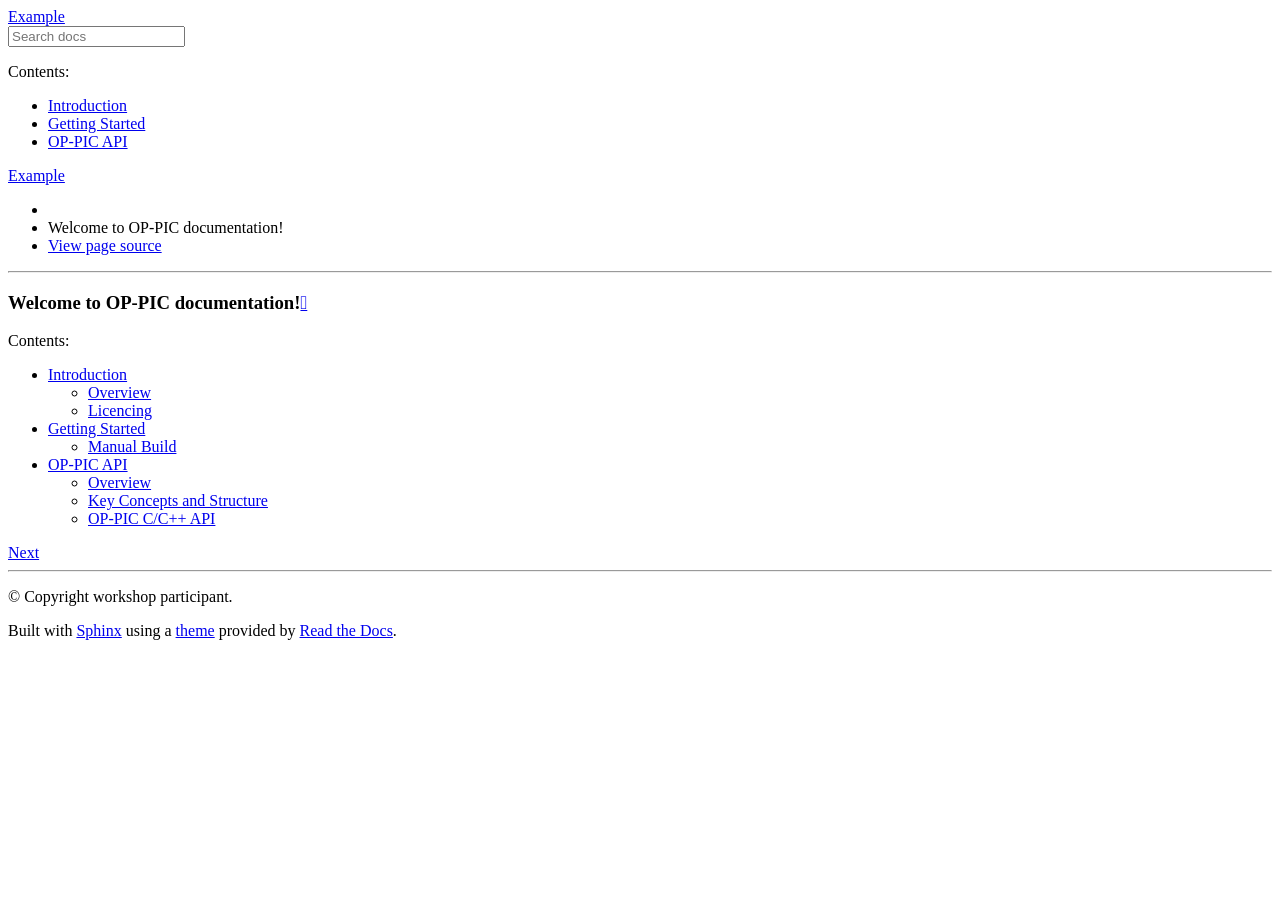
==== index.html @ be38a3f2 "deploy: 0a0a7a020031226d1e3a1e4cdd2a6af9cc004f17" ====
<!DOCTYPE html>
<html class="writer-html5" lang="en" data-content_root="./">
<head>
  <meta charset="utf-8" /><meta name="viewport" content="width=device-width, initial-scale=1" />

  <meta name="viewport" content="width=device-width, initial-scale=1.0" />
  <title>Welcome to OP-PIC documentation! &mdash; Example 0.1 documentation</title>
      <link rel="stylesheet" type="text/css" href="_static/pygments.css?v=80d5e7a1" />
      <link rel="stylesheet" type="text/css" href="_static/css/theme.css?v=19f00094" />

  
  <!--[if lt IE 9]>
    <script src="_static/js/html5shiv.min.js"></script>
  <![endif]-->
  
        <script src="_static/jquery.js?v=5d32c60e"></script>
        <script src="_static/_sphinx_javascript_frameworks_compat.js?v=2cd50e6c"></script>
        <script src="_static/documentation_options.js?v=2709fde1"></script>
        <script src="_static/doctools.js?v=888ff710"></script>
        <script src="_static/sphinx_highlight.js?v=dc90522c"></script>
    <script src="_static/js/theme.js"></script>
    <link rel="index" title="Index" href="genindex.html" />
    <link rel="search" title="Search" href="search.html" />
    <link rel="next" title="Introduction" href="introduction.html" /> 
</head>

<body class="wy-body-for-nav"> 
  <div class="wy-grid-for-nav">
    <nav data-toggle="wy-nav-shift" class="wy-nav-side">
      <div class="wy-side-scroll">
        <div class="wy-side-nav-search" >

          
          
          <a href="#" class="icon icon-home">
            Example
          </a>
<div role="search">
  <form id="rtd-search-form" class="wy-form" action="search.html" method="get">
    <input type="text" name="q" placeholder="Search docs" aria-label="Search docs" />
    <input type="hidden" name="check_keywords" value="yes" />
    <input type="hidden" name="area" value="default" />
  </form>
</div>
        </div><div class="wy-menu wy-menu-vertical" data-spy="affix" role="navigation" aria-label="Navigation menu">
              <p class="caption" role="heading"><span class="caption-text">Contents:</span></p>
<ul>
<li class="toctree-l1"><a class="reference internal" href="introduction.html">Introduction</a></li>
<li class="toctree-l1"><a class="reference internal" href="getting_started.html">Getting Started</a></li>
<li class="toctree-l1"><a class="reference internal" href="api.html">OP-PIC API</a></li>
</ul>

        </div>
      </div>
    </nav>

    <section data-toggle="wy-nav-shift" class="wy-nav-content-wrap"><nav class="wy-nav-top" aria-label="Mobile navigation menu" >
          <i data-toggle="wy-nav-top" class="fa fa-bars"></i>
          <a href="#">Example</a>
      </nav>

      <div class="wy-nav-content">
        <div class="rst-content">
          <div role="navigation" aria-label="Page navigation">
  <ul class="wy-breadcrumbs">
      <li><a href="#" class="icon icon-home" aria-label="Home"></a></li>
      <li class="breadcrumb-item active">Welcome to OP-PIC documentation!</li>
      <li class="wy-breadcrumbs-aside">
            <a href="_sources/index.rst.txt" rel="nofollow"> View page source</a>
      </li>
  </ul>
  <hr/>
</div>
          <div role="main" class="document" itemscope="itemscope" itemtype="http://schema.org/Article">
           <div itemprop="articleBody">
             
  <section id="welcome-to-op-pic-documentation">
<h1>Welcome to OP-PIC documentation!<a class="headerlink" href="#welcome-to-op-pic-documentation" title="Link to this heading"></a></h1>
<div class="toctree-wrapper compound">
<p class="caption" role="heading"><span class="caption-text">Contents:</span></p>
<ul>
<li class="toctree-l1"><a class="reference internal" href="introduction.html">Introduction</a><ul>
<li class="toctree-l2"><a class="reference internal" href="introduction.html#overview">Overview</a></li>
<li class="toctree-l2"><a class="reference internal" href="introduction.html#licencing">Licencing</a></li>
</ul>
</li>
<li class="toctree-l1"><a class="reference internal" href="getting_started.html">Getting Started</a><ul>
<li class="toctree-l2"><a class="reference internal" href="getting_started.html#manual-build">Manual Build</a></li>
</ul>
</li>
<li class="toctree-l1"><a class="reference internal" href="api.html">OP-PIC API</a><ul>
<li class="toctree-l2"><a class="reference internal" href="api.html#overview">Overview</a></li>
<li class="toctree-l2"><a class="reference internal" href="api.html#key-concepts-and-structure">Key Concepts and Structure</a></li>
<li class="toctree-l2"><a class="reference internal" href="api.html#op-pic-c-c-api">OP-PIC C/C++ API</a></li>
</ul>
</li>
</ul>
</div>
</section>


           </div>
          </div>
          <footer><div class="rst-footer-buttons" role="navigation" aria-label="Footer">
        <a href="introduction.html" class="btn btn-neutral float-right" title="Introduction" accesskey="n" rel="next">Next <span class="fa fa-arrow-circle-right" aria-hidden="true"></span></a>
    </div>

  <hr/>

  <div role="contentinfo">
    <p>&#169; Copyright workshop participant.</p>
  </div>

  Built with <a href="https://www.sphinx-doc.org/">Sphinx</a> using a
    <a href="https://github.com/readthedocs/sphinx_rtd_theme">theme</a>
    provided by <a href="https://readthedocs.org">Read the Docs</a>.
   

</footer>
        </div>
      </div>
    </section>
  </div>
  <script>
      jQuery(function () {
          SphinxRtdTheme.Navigation.enable(true);
      });
  </script> 

</body>
</html>
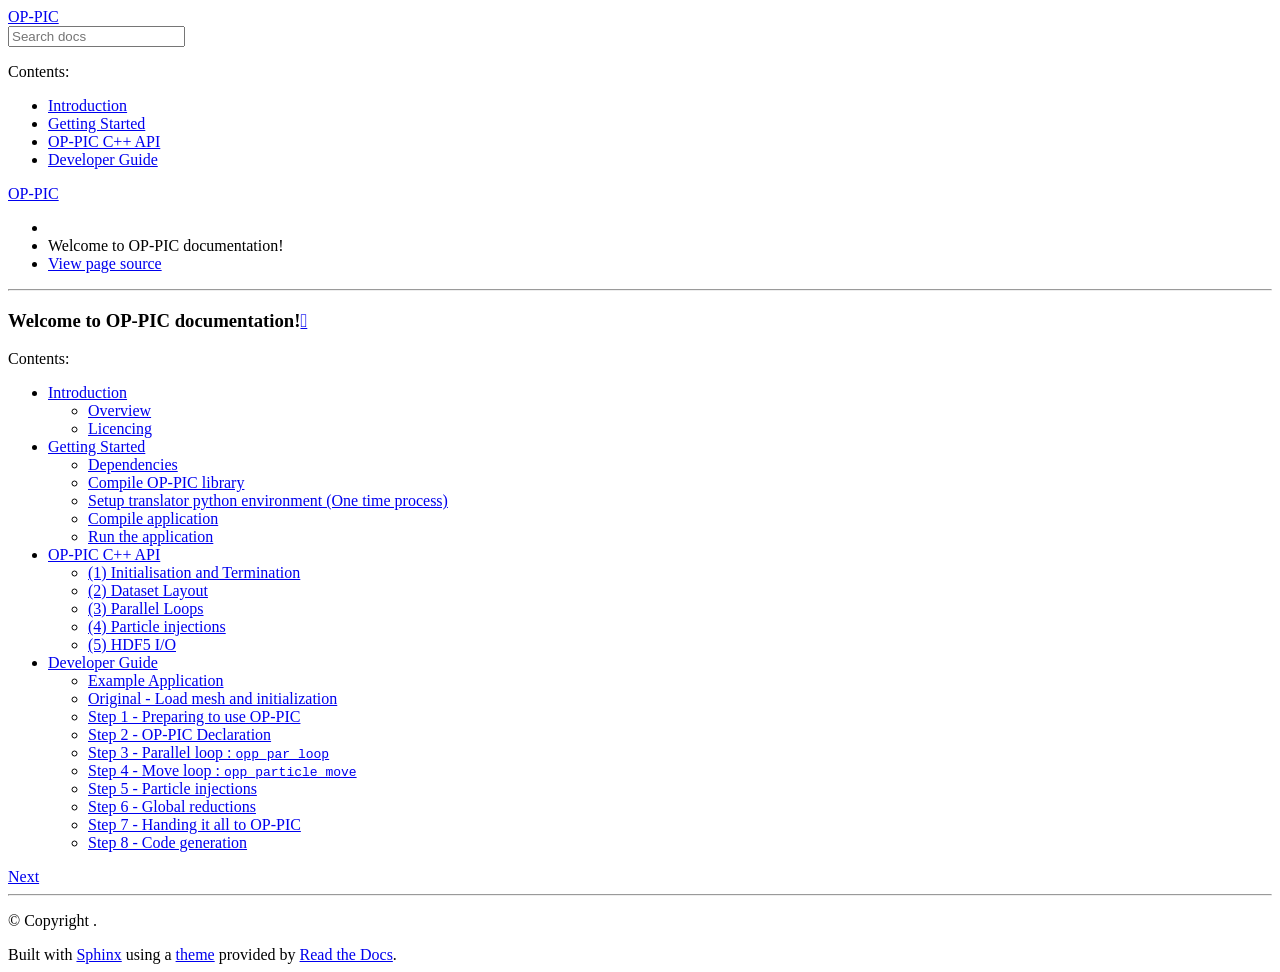
==== commit 421ba8d6: "deploy: 13c7a8ace2d234dfe0a76b767483ecf97b150b67" ====
--- a/index.html
+++ b/index.html
@@ -4,7 +4,7 @@
   <meta charset="utf-8" /><meta name="viewport" content="width=device-width, initial-scale=1" />
 
   <meta name="viewport" content="width=device-width, initial-scale=1.0" />
-  <title>Welcome to OP-PIC documentation! &mdash; Example 0.1 documentation</title>
+  <title>Welcome to OP-PIC documentation! &mdash; OP-PIC 0.1 documentation</title>
       <link rel="stylesheet" type="text/css" href="_static/pygments.css?v=80d5e7a1" />
       <link rel="stylesheet" type="text/css" href="_static/css/theme.css?v=19f00094" />
 
@@ -16,7 +16,7 @@
         <script src="_static/jquery.js?v=5d32c60e"></script>
         <script src="_static/_sphinx_javascript_frameworks_compat.js?v=2cd50e6c"></script>
         <script src="_static/documentation_options.js?v=2709fde1"></script>
-        <script src="_static/doctools.js?v=888ff710"></script>
+        <script src="_static/doctools.js?v=9a2dae69"></script>
         <script src="_static/sphinx_highlight.js?v=dc90522c"></script>
     <script src="_static/js/theme.js"></script>
     <link rel="index" title="Index" href="genindex.html" />
@@ -33,7 +33,7 @@
           
           
           <a href="#" class="icon icon-home">
-            Example
+            OP-PIC
           </a>
 <div role="search">
   <form id="rtd-search-form" class="wy-form" action="search.html" method="get">
@@ -47,7 +47,8 @@
 <ul>
 <li class="toctree-l1"><a class="reference internal" href="introduction.html">Introduction</a></li>
 <li class="toctree-l1"><a class="reference internal" href="getting_started.html">Getting Started</a></li>
-<li class="toctree-l1"><a class="reference internal" href="api.html">OP-PIC API</a></li>
+<li class="toctree-l1"><a class="reference internal" href="api.html">OP-PIC C++ API</a></li>
+<li class="toctree-l1"><a class="reference internal" href="developer_guide.html">Developer Guide</a></li>
 </ul>
 
         </div>
@@ -56,7 +57,7 @@
 
     <section data-toggle="wy-nav-shift" class="wy-nav-content-wrap"><nav class="wy-nav-top" aria-label="Mobile navigation menu" >
           <i data-toggle="wy-nav-top" class="fa fa-bars"></i>
-          <a href="#">Example</a>
+          <a href="#">OP-PIC</a>
       </nav>
 
       <div class="wy-nav-content">
@@ -85,13 +86,32 @@
 </ul>
 </li>
 <li class="toctree-l1"><a class="reference internal" href="getting_started.html">Getting Started</a><ul>
-<li class="toctree-l2"><a class="reference internal" href="getting_started.html#manual-build">Manual Build</a></li>
+<li class="toctree-l2"><a class="reference internal" href="getting_started.html#dependencies">Dependencies</a></li>
+<li class="toctree-l2"><a class="reference internal" href="getting_started.html#compile-op-pic-library">Compile OP-PIC library</a></li>
+<li class="toctree-l2"><a class="reference internal" href="getting_started.html#setup-translator-python-environment-one-time-process">Setup translator python environment (One time process)</a></li>
+<li class="toctree-l2"><a class="reference internal" href="getting_started.html#compile-application">Compile application</a></li>
+<li class="toctree-l2"><a class="reference internal" href="getting_started.html#run-the-application">Run the application</a></li>
 </ul>
 </li>
-<li class="toctree-l1"><a class="reference internal" href="api.html">OP-PIC API</a><ul>
-<li class="toctree-l2"><a class="reference internal" href="api.html#overview">Overview</a></li>
-<li class="toctree-l2"><a class="reference internal" href="api.html#key-concepts-and-structure">Key Concepts and Structure</a></li>
-<li class="toctree-l2"><a class="reference internal" href="api.html#op-pic-c-c-api">OP-PIC C/C++ API</a></li>
+<li class="toctree-l1"><a class="reference internal" href="api.html">OP-PIC C++ API</a><ul>
+<li class="toctree-l2"><a class="reference internal" href="api.html#initialisation-and-termination">(1) Initialisation and Termination</a></li>
+<li class="toctree-l2"><a class="reference internal" href="api.html#dataset-layout">(2) Dataset Layout</a></li>
+<li class="toctree-l2"><a class="reference internal" href="api.html#parallel-loops">(3) Parallel Loops</a></li>
+<li class="toctree-l2"><a class="reference internal" href="api.html#particle-injections">(4) Particle injections</a></li>
+<li class="toctree-l2"><a class="reference internal" href="api.html#hdf5-i-o">(5) HDF5 I/O</a></li>
+</ul>
+</li>
+<li class="toctree-l1"><a class="reference internal" href="developer_guide.html">Developer Guide</a><ul>
+<li class="toctree-l2"><a class="reference internal" href="developer_guide.html#example-application">Example Application</a></li>
+<li class="toctree-l2"><a class="reference internal" href="developer_guide.html#original-load-mesh-and-initialization">Original - Load mesh and initialization</a></li>
+<li class="toctree-l2"><a class="reference internal" href="developer_guide.html#step-1-preparing-to-use-op-pic">Step 1 - Preparing to use OP-PIC</a></li>
+<li class="toctree-l2"><a class="reference internal" href="developer_guide.html#step-2-op-pic-declaration">Step 2 - OP-PIC Declaration</a></li>
+<li class="toctree-l2"><a class="reference internal" href="developer_guide.html#step-3-parallel-loop-opp-par-loop">Step 3 - Parallel loop : <code class="docutils literal notranslate"><span class="pre">opp_par_loop</span></code></a></li>
+<li class="toctree-l2"><a class="reference internal" href="developer_guide.html#step-4-move-loop-opp-particle-move">Step 4 - Move loop : <code class="docutils literal notranslate"><span class="pre">opp_particle_move</span></code></a></li>
+<li class="toctree-l2"><a class="reference internal" href="developer_guide.html#step-5-particle-injections">Step 5 - Particle injections</a></li>
+<li class="toctree-l2"><a class="reference internal" href="developer_guide.html#step-6-global-reductions">Step 6 - Global reductions</a></li>
+<li class="toctree-l2"><a class="reference internal" href="developer_guide.html#step-7-handing-it-all-to-op-pic">Step 7 - Handing it all to OP-PIC</a></li>
+<li class="toctree-l2"><a class="reference internal" href="developer_guide.html#step-8-code-generation">Step 8 - Code generation</a></li>
 </ul>
 </li>
 </ul>
@@ -108,7 +128,7 @@
   <hr/>
 
   <div role="contentinfo">
-    <p>&#169; Copyright workshop participant.</p>
+    <p>&#169; Copyright .</p>
   </div>
 
   Built with <a href="https://www.sphinx-doc.org/">Sphinx</a> using a
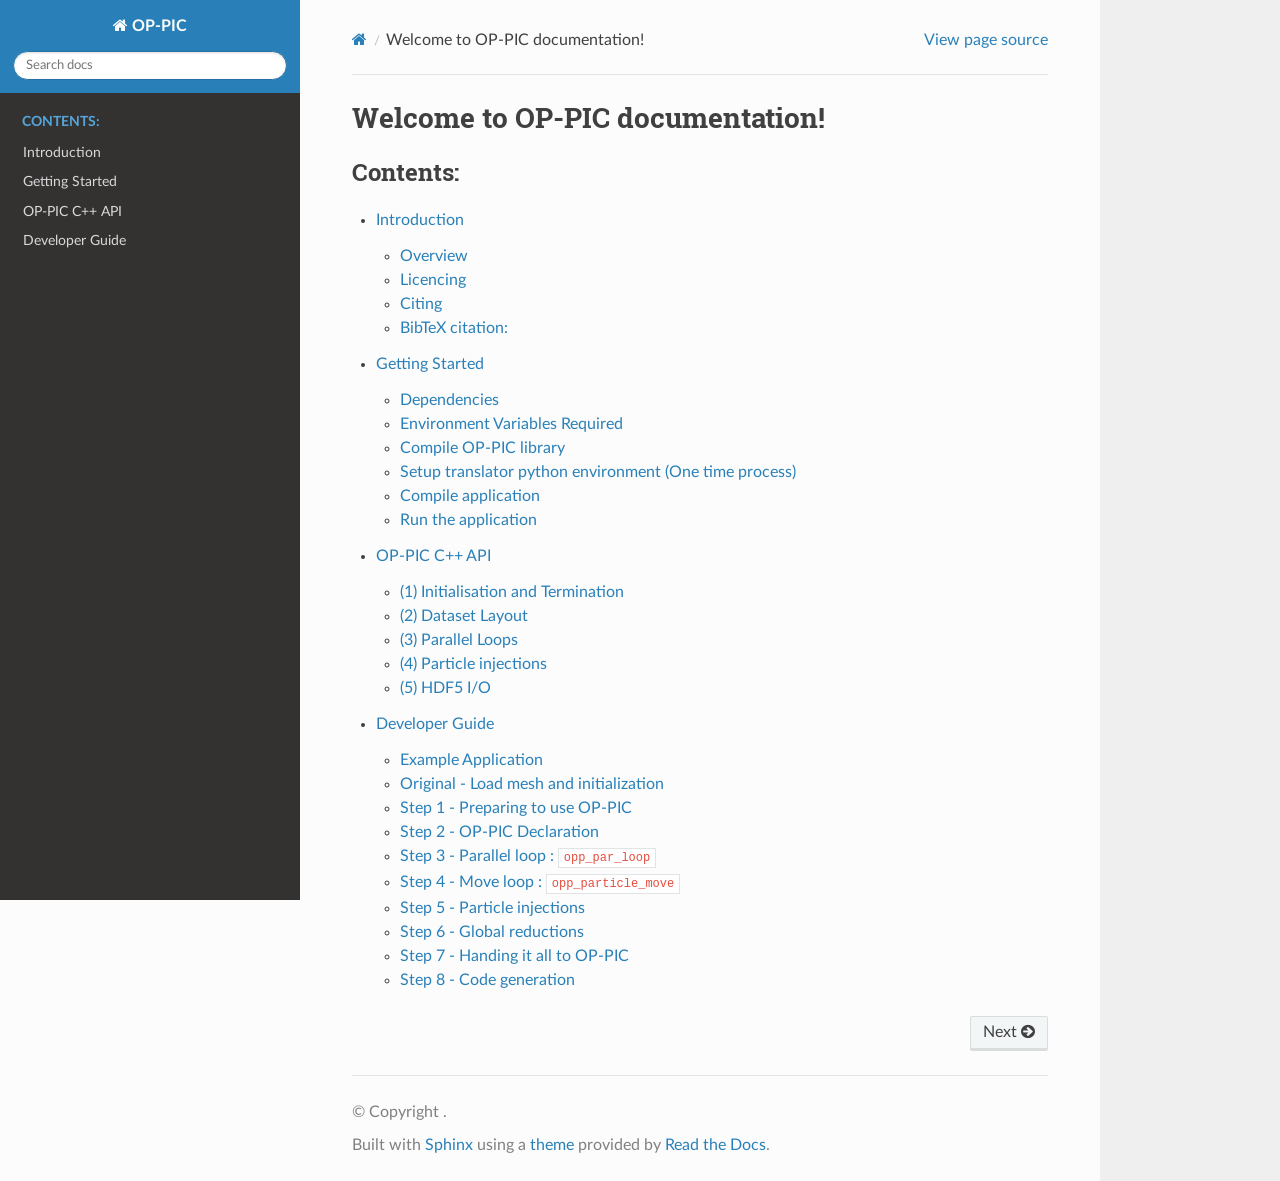
==== commit 469d0701: "deploy: e5a7ff63871c3ccc3d222397b52861a7f841d768" ====
--- a/index.html
+++ b/index.html
@@ -1,3 +1,5 @@
+
+
 <!DOCTYPE html>
 <html class="writer-html5" lang="en" data-content_root="./">
 <head>
@@ -5,19 +7,15 @@
 
   <meta name="viewport" content="width=device-width, initial-scale=1.0" />
   <title>Welcome to OP-PIC documentation! &mdash; OP-PIC 0.1 documentation</title>
-      <link rel="stylesheet" type="text/css" href="_static/pygments.css?v=80d5e7a1" />
-      <link rel="stylesheet" type="text/css" href="_static/css/theme.css?v=19f00094" />
+      <link rel="stylesheet" type="text/css" href="_static/pygments.css?v=b86133f3" />
+      <link rel="stylesheet" type="text/css" href="_static/css/theme.css?v=e59714d7" />
 
   
-  <!--[if lt IE 9]>
-    <script src="_static/js/html5shiv.min.js"></script>
-  <![endif]-->
-  
-        <script src="_static/jquery.js?v=5d32c60e"></script>
-        <script src="_static/_sphinx_javascript_frameworks_compat.js?v=2cd50e6c"></script>
-        <script src="_static/documentation_options.js?v=2709fde1"></script>
-        <script src="_static/doctools.js?v=9a2dae69"></script>
-        <script src="_static/sphinx_highlight.js?v=dc90522c"></script>
+      <script src="_static/jquery.js?v=5d32c60e"></script>
+      <script src="_static/_sphinx_javascript_frameworks_compat.js?v=2cd50e6c"></script>
+      <script src="_static/documentation_options.js?v=2709fde1"></script>
+      <script src="_static/doctools.js?v=9bcbadda"></script>
+      <script src="_static/sphinx_highlight.js?v=dc90522c"></script>
     <script src="_static/js/theme.js"></script>
     <link rel="index" title="Index" href="genindex.html" />
     <link rel="search" title="Search" href="search.html" />
@@ -83,10 +81,13 @@
 <li class="toctree-l1"><a class="reference internal" href="introduction.html">Introduction</a><ul>
 <li class="toctree-l2"><a class="reference internal" href="introduction.html#overview">Overview</a></li>
 <li class="toctree-l2"><a class="reference internal" href="introduction.html#licencing">Licencing</a></li>
+<li class="toctree-l2"><a class="reference internal" href="introduction.html#citing">Citing</a></li>
+<li class="toctree-l2"><a class="reference internal" href="introduction.html#bibtex-citation">BibTeX citation:</a></li>
 </ul>
 </li>
 <li class="toctree-l1"><a class="reference internal" href="getting_started.html">Getting Started</a><ul>
 <li class="toctree-l2"><a class="reference internal" href="getting_started.html#dependencies">Dependencies</a></li>
+<li class="toctree-l2"><a class="reference internal" href="getting_started.html#environment-variables-required">Environment Variables Required</a></li>
 <li class="toctree-l2"><a class="reference internal" href="getting_started.html#compile-op-pic-library">Compile OP-PIC library</a></li>
 <li class="toctree-l2"><a class="reference internal" href="getting_started.html#setup-translator-python-environment-one-time-process">Setup translator python environment (One time process)</a></li>
 <li class="toctree-l2"><a class="reference internal" href="getting_started.html#compile-application">Compile application</a></li>
--- a/_static/pygments.css
+++ b/_static/pygments.css
@@ -0,0 +1,75 @@
+pre { line-height: 125%; }
+td.linenos .normal { color: inherit; background-color: transparent; padding-left: 5px; padding-right: 5px; }
+span.linenos { color: inherit; background-color: transparent; padding-left: 5px; padding-right: 5px; }
+td.linenos .special { color: #000000; background-color: #ffffc0; padding-left: 5px; padding-right: 5px; }
+span.linenos.special { color: #000000; background-color: #ffffc0; padding-left: 5px; padding-right: 5px; }
+.highlight .hll { background-color: #ffffcc }
+.highlight { background: #f8f8f8; }
+.highlight .c { color: #3D7B7B; font-style: italic } /* Comment */
+.highlight .err { border: 1px solid #F00 } /* Error */
+.highlight .k { color: #008000; font-weight: bold } /* Keyword */
+.highlight .o { color: #666 } /* Operator */
+.highlight .ch { color: #3D7B7B; font-style: italic } /* Comment.Hashbang */
+.highlight .cm { color: #3D7B7B; font-style: italic } /* Comment.Multiline */
+.highlight .cp { color: #9C6500 } /* Comment.Preproc */
+.highlight .cpf { color: #3D7B7B; font-style: italic } /* Comment.PreprocFile */
+.highlight .c1 { color: #3D7B7B; font-style: italic } /* Comment.Single */
+.highlight .cs { color: #3D7B7B; font-style: italic } /* Comment.Special */
+.highlight .gd { color: #A00000 } /* Generic.Deleted */
+.highlight .ge { font-style: italic } /* Generic.Emph */
+.highlight .ges { font-weight: bold; font-style: italic } /* Generic.EmphStrong */
+.highlight .gr { color: #E40000 } /* Generic.Error */
+.highlight .gh { color: #000080; font-weight: bold } /* Generic.Heading */
+.highlight .gi { color: #008400 } /* Generic.Inserted */
+.highlight .go { color: #717171 } /* Generic.Output */
+.highlight .gp { color: #000080; font-weight: bold } /* Generic.Prompt */
+.highlight .gs { font-weight: bold } /* Generic.Strong */
+.highlight .gu { color: #800080; font-weight: bold } /* Generic.Subheading */
+.highlight .gt { color: #04D } /* Generic.Traceback */
+.highlight .kc { color: #008000; font-weight: bold } /* Keyword.Constant */
+.highlight .kd { color: #008000; font-weight: bold } /* Keyword.Declaration */
+.highlight .kn { color: #008000; font-weight: bold } /* Keyword.Namespace */
+.highlight .kp { color: #008000 } /* Keyword.Pseudo */
+.highlight .kr { color: #008000; font-weight: bold } /* Keyword.Reserved */
+.highlight .kt { color: #B00040 } /* Keyword.Type */
+.highlight .m { color: #666 } /* Literal.Number */
+.highlight .s { color: #BA2121 } /* Literal.String */
+.highlight .na { color: #687822 } /* Name.Attribute */
+.highlight .nb { color: #008000 } /* Name.Builtin */
+.highlight .nc { color: #00F; font-weight: bold } /* Name.Class */
+.highlight .no { color: #800 } /* Name.Constant */
+.highlight .nd { color: #A2F } /* Name.Decorator */
+.highlight .ni { color: #717171; font-weight: bold } /* Name.Entity */
+.highlight .ne { color: #CB3F38; font-weight: bold } /* Name.Exception */
+.highlight .nf { color: #00F } /* Name.Function */
+.highlight .nl { color: #767600 } /* Name.Label */
+.highlight .nn { color: #00F; font-weight: bold } /* Name.Namespace */
+.highlight .nt { color: #008000; font-weight: bold } /* Name.Tag */
+.highlight .nv { color: #19177C } /* Name.Variable */
+.highlight .ow { color: #A2F; font-weight: bold } /* Operator.Word */
+.highlight .w { color: #BBB } /* Text.Whitespace */
+.highlight .mb { color: #666 } /* Literal.Number.Bin */
+.highlight .mf { color: #666 } /* Literal.Number.Float */
+.highlight .mh { color: #666 } /* Literal.Number.Hex */
+.highlight .mi { color: #666 } /* Literal.Number.Integer */
+.highlight .mo { color: #666 } /* Literal.Number.Oct */
+.highlight .sa { color: #BA2121 } /* Literal.String.Affix */
+.highlight .sb { color: #BA2121 } /* Literal.String.Backtick */
+.highlight .sc { color: #BA2121 } /* Literal.String.Char */
+.highlight .dl { color: #BA2121 } /* Literal.String.Delimiter */
+.highlight .sd { color: #BA2121; font-style: italic } /* Literal.String.Doc */
+.highlight .s2 { color: #BA2121 } /* Literal.String.Double */
+.highlight .se { color: #AA5D1F; font-weight: bold } /* Literal.String.Escape */
+.highlight .sh { color: #BA2121 } /* Literal.String.Heredoc */
+.highlight .si { color: #A45A77; font-weight: bold } /* Literal.String.Interpol */
+.highlight .sx { color: #008000 } /* Literal.String.Other */
+.highlight .sr { color: #A45A77 } /* Literal.String.Regex */
+.highlight .s1 { color: #BA2121 } /* Literal.String.Single */
+.highlight .ss { color: #19177C } /* Literal.String.Symbol */
+.highlight .bp { color: #008000 } /* Name.Builtin.Pseudo */
+.highlight .fm { color: #00F } /* Name.Function.Magic */
+.highlight .vc { color: #19177C } /* Name.Variable.Class */
+.highlight .vg { color: #19177C } /* Name.Variable.Global */
+.highlight .vi { color: #19177C } /* Name.Variable.Instance */
+.highlight .vm { color: #19177C } /* Name.Variable.Magic */
+.highlight .il { color: #666 } /* Literal.Number.Integer.Long */
--- a/_static/css/theme.css
+++ b/_static/css/theme.css
@@ -0,0 +1,4 @@
+html{box-sizing:border-box}*,:after,:before{box-sizing:inherit}article,aside,details,figcaption,figure,footer,header,hgroup,nav,section{display:block}audio,canvas,video{display:inline-block;*display:inline;*zoom:1}[hidden],audio:not([controls]){display:none}*{-webkit-box-sizing:border-box;-moz-box-sizing:border-box;box-sizing:border-box}html{font-size:100%;-webkit-text-size-adjust:100%;-ms-text-size-adjust:100%}body{margin:0}a:active,a:hover{outline:0}abbr[title]{border-bottom:1px dotted}b,strong{font-weight:700}blockquote{margin:0}dfn{font-style:italic}ins{background:#ff9;text-decoration:none}ins,mark{color:#000}mark{background:#ff0;font-style:italic;font-weight:700}.rst-content code,.rst-content tt,code,kbd,pre,samp{font-family:monospace,serif;_font-family:courier new,monospace;font-size:1em}pre{white-space:pre}q{quotes:none}q:after,q:before{content:"";content:none}small{font-size:85%}sub,sup{font-size:75%;line-height:0;position:relative;vertical-align:baseline}sup{top:-.5em}sub{bottom:-.25em}dl,ol,ul{margin:0;padding:0;list-style:none;list-style-image:none}li{list-style:none}dd{margin:0}img{border:0;-ms-interpolation-mode:bicubic;vertical-align:middle;max-width:100%}svg:not(:root){overflow:hidden}figure,form{margin:0}label{cursor:pointer}button,input,select,textarea{font-size:100%;margin:0;vertical-align:baseline;*vertical-align:middle}button,input{line-height:normal}button,input[type=button],input[type=reset],input[type=submit]{cursor:pointer;-webkit-appearance:button;*overflow:visible}button[disabled],input[disabled]{cursor:default}input[type=search]{-webkit-appearance:textfield;-moz-box-sizing:content-box;-webkit-box-sizing:content-box;box-sizing:content-box}textarea{resize:vertical}table{border-collapse:collapse;border-spacing:0}td{vertical-align:top}.chromeframe{margin:.2em 0;background:#ccc;color:#000;padding:.2em 0}.ir{display:block;border:0;text-indent:-999em;overflow:hidden;background-color:transparent;background-repeat:no-repeat;text-align:left;direction:ltr;*line-height:0}.ir br{display:none}.hidden{display:none!important;visibility:hidden}.visuallyhidden{border:0;clip:rect(0 0 0 0);height:1px;margin:-1px;overflow:hidden;padding:0;position:absolute;width:1px}.visuallyhidden.focusable:active,.visuallyhidden.focusable:focus{clip:auto;height:auto;margin:0;overflow:visible;position:static;width:auto}.invisible{visibility:hidden}.relative{position:relative}big,small{font-size:100%}@media print{body,html,section{background:none!important}*{box-shadow:none!important;text-shadow:none!important;filter:none!important;-ms-filter:none!important}a,a:visited{text-decoration:underline}.ir a:after,a[href^="#"]:after,a[href^="javascript:"]:after{content:""}blockquote,pre{page-break-inside:avoid}thead{display:table-header-group}img,tr{page-break-inside:avoid}img{max-width:100%!important}@page{margin:.5cm}.rst-content .toctree-wrapper>p.caption,h2,h3,p{orphans:3;widows:3}.rst-content .toctree-wrapper>p.caption,h2,h3{page-break-after:avoid}}.btn,.fa:before,.icon:before,.rst-content .admonition,.rst-content .admonition-title:before,.rst-content .admonition-todo,.rst-content .attention,.rst-content .caution,.rst-content .code-block-caption .headerlink:before,.rst-content .danger,.rst-content .eqno .headerlink:before,.rst-content .error,.rst-content .hint,.rst-content .important,.rst-content .note,.rst-content .seealso,.rst-content .tip,.rst-content .warning,.rst-content code.download span:first-child:before,.rst-content dl dt .headerlink:before,.rst-content h1 .headerlink:before,.rst-content h2 .headerlink:before,.rst-content h3 .headerlink:before,.rst-content h4 .headerlink:before,.rst-content h5 .headerlink:before,.rst-content h6 .headerlink:before,.rst-content p.caption .headerlink:before,.rst-content p .headerlink:before,.rst-content table>caption .headerlink:before,.rst-content tt.download span:first-child:before,.wy-alert,.wy-dropdown .caret:before,.wy-inline-validate.wy-inline-validate-danger .wy-input-context:before,.wy-inline-validate.wy-inline-validate-info .wy-input-context:before,.wy-inline-validate.wy-inline-validate-success .wy-input-context:before,.wy-inline-validate.wy-inline-validate-warning .wy-input-context:before,.wy-menu-vertical li.current>a button.toctree-expand:before,.wy-menu-vertical li.on a button.toctree-expand:before,.wy-menu-vertical li button.toctree-expand:before,input[type=color],input[type=date],input[type=datetime-local],input[type=datetime],input[type=email],input[type=month],input[type=number],input[type=password],input[type=search],input[type=tel],input[type=text],input[type=time],input[type=url],input[type=week],select,textarea{-webkit-font-smoothing:antialiased}.clearfix{*zoom:1}.clearfix:after,.clearfix:before{display:table;content:""}.clearfix:after{clear:both}/*!
+ *  Font Awesome 4.7.0 by @davegandy - http://fontawesome.io - @fontawesome
+ *  License - http://fontawesome.io/license (Font: SIL OFL 1.1, CSS: MIT License)
+ */@font-face{font-family:FontAwesome;src:url(fonts/fontawesome-webfont.eot?674f50d287a8c48dc19ba404d20fe713);src:url(fonts/fontawesome-webfont.eot?674f50d287a8c48dc19ba404d20fe713?#iefix&v=4.7.0) format("embedded-opentype"),url(fonts/fontawesome-webfont.woff2?af7ae505a9eed503f8b8e6982036873e) format("woff2"),url(fonts/fontawesome-webfont.woff?fee66e712a8a08eef5805a46892932ad) format("woff"),url(fonts/fontawesome-webfont.ttf?b06871f281fee6b241d60582ae9369b9) format("truetype"),url(fonts/fontawesome-webfont.svg?912ec66d7572ff821749319396470bde#fontawesomeregular) format("svg");font-weight:400;font-style:normal}.fa,.icon,.rst-content .admonition-title,.rst-content .code-block-caption .headerlink,.rst-content .eqno .headerlink,.rst-content code.download span:first-child,.rst-content dl dt .headerlink,.rst-content h1 .headerlink,.rst-content h2 .headerlink,.rst-content h3 .headerlink,.rst-content h4 .headerlink,.rst-content h5 .headerlink,.rst-content h6 .headerlink,.rst-content p.caption .headerlink,.rst-content p .headerlink,.rst-content table>caption .headerlink,.rst-content tt.download span:first-child,.wy-menu-vertical li.current>a button.toctree-expand,.wy-menu-vertical li.on a button.toctree-expand,.wy-menu-vertical li button.toctree-expand{display:inline-block;font:normal normal normal 14px/1 FontAwesome;font-size:inherit;text-rendering:auto;-webkit-font-smoothing:antialiased;-moz-osx-font-smoothing:grayscale}.fa-lg{font-size:1.33333em;line-height:.75em;vertical-align:-15%}.fa-2x{font-size:2em}.fa-3x{font-size:3em}.fa-4x{font-size:4em}.fa-5x{font-size:5em}.fa-fw{width:1.28571em;text-align:center}.fa-ul{padding-left:0;margin-left:2.14286em;list-style-type:none}.fa-ul>li{position:relative}.fa-li{position:absolute;left:-2.14286em;width:2.14286em;top:.14286em;text-align:center}.fa-li.fa-lg{left:-1.85714em}.fa-border{padding:.2em .25em .15em;border:.08em solid #eee;border-radius:.1em}.fa-pull-left{float:left}.fa-pull-right{float:right}.fa-pull-left.icon,.fa.fa-pull-left,.rst-content .code-block-caption .fa-pull-left.headerlink,.rst-content .eqno .fa-pull-left.headerlink,.rst-content .fa-pull-left.admonition-title,.rst-content code.download span.fa-pull-left:first-child,.rst-content dl dt .fa-pull-left.headerlink,.rst-content h1 .fa-pull-left.headerlink,.rst-content h2 .fa-pull-left.headerlink,.rst-content h3 .fa-pull-left.headerlink,.rst-content h4 .fa-pull-left.headerlink,.rst-content h5 .fa-pull-left.headerlink,.rst-content h6 .fa-pull-left.headerlink,.rst-content p .fa-pull-left.headerlink,.rst-content table>caption .fa-pull-left.headerlink,.rst-content tt.download span.fa-pull-left:first-child,.wy-menu-vertical li.current>a button.fa-pull-left.toctree-expand,.wy-menu-vertical li.on a button.fa-pull-left.toctree-expand,.wy-menu-vertical li button.fa-pull-left.toctree-expand{margin-right:.3em}.fa-pull-right.icon,.fa.fa-pull-right,.rst-content .code-block-caption .fa-pull-right.headerlink,.rst-content .eqno .fa-pull-right.headerlink,.rst-content .fa-pull-right.admonition-title,.rst-content code.download span.fa-pull-right:first-child,.rst-content dl dt .fa-pull-right.headerlink,.rst-content h1 .fa-pull-right.headerlink,.rst-content h2 .fa-pull-right.headerlink,.rst-content h3 .fa-pull-right.headerlink,.rst-content h4 .fa-pull-right.headerlink,.rst-content h5 .fa-pull-right.headerlink,.rst-content h6 .fa-pull-right.headerlink,.rst-content p .fa-pull-right.headerlink,.rst-content table>caption .fa-pull-right.headerlink,.rst-content tt.download span.fa-pull-right:first-child,.wy-menu-vertical li.current>a button.fa-pull-right.toctree-expand,.wy-menu-vertical li.on a button.fa-pull-right.toctree-expand,.wy-menu-vertical li button.fa-pull-right.toctree-expand{margin-left:.3em}.pull-right{float:right}.pull-left{float:left}.fa.pull-left,.pull-left.icon,.rst-content .code-block-caption .pull-left.headerlink,.rst-content .eqno .pull-left.headerlink,.rst-content .pull-left.admonition-title,.rst-content code.download span.pull-left:first-child,.rst-content dl dt .pull-left.headerlink,.rst-content h1 .pull-left.headerlink,.rst-content h2 .pull-left.headerlink,.rst-content h3 .pull-left.headerlink,.rst-content h4 .pull-left.headerlink,.rst-content h5 .pull-left.headerlink,.rst-content h6 .pull-left.headerlink,.rst-content p .pull-left.headerlink,.rst-content table>caption .pull-left.headerlink,.rst-content tt.download span.pull-left:first-child,.wy-menu-vertical li.current>a button.pull-left.toctree-expand,.wy-menu-vertical li.on a button.pull-left.toctree-expand,.wy-menu-vertical li button.pull-left.toctree-expand{margin-right:.3em}.fa.pull-right,.pull-right.icon,.rst-content .code-block-caption .pull-right.headerlink,.rst-content .eqno .pull-right.headerlink,.rst-content .pull-right.admonition-title,.rst-content code.download span.pull-right:first-child,.rst-content dl dt .pull-right.headerlink,.rst-content h1 .pull-right.headerlink,.rst-content h2 .pull-right.headerlink,.rst-content h3 .pull-right.headerlink,.rst-content h4 .pull-right.headerlink,.rst-content h5 .pull-right.headerlink,.rst-content h6 .pull-right.headerlink,.rst-content p .pull-right.headerlink,.rst-content table>caption .pull-right.headerlink,.rst-content tt.download span.pull-right:first-child,.wy-menu-vertical li.current>a button.pull-right.toctree-expand,.wy-menu-vertical li.on a button.pull-right.toctree-expand,.wy-menu-vertical li button.pull-right.toctree-expand{margin-left:.3em}.fa-spin{-webkit-animation:fa-spin 2s linear infinite;animation:fa-spin 2s linear infinite}.fa-pulse{-webkit-animation:fa-spin 1s steps(8) infinite;animation:fa-spin 1s steps(8) infinite}@-webkit-keyframes fa-spin{0%{-webkit-transform:rotate(0deg);transform:rotate(0deg)}to{-webkit-transform:rotate(359deg);transform:rotate(359deg)}}@keyframes fa-spin{0%{-webkit-transform:rotate(0deg);transform:rotate(0deg)}to{-webkit-transform:rotate(359deg);transform:rotate(359deg)}}.fa-rotate-90{-ms-filter:"progid:DXImageTransform.Microsoft.BasicImage(rotation=1)";-webkit-transform:rotate(90deg);-ms-transform:rotate(90deg);transform:rotate(90deg)}.fa-rotate-180{-ms-filter:"progid:DXImageTransform.Microsoft.BasicImage(rotation=2)";-webkit-transform:rotate(180deg);-ms-transform:rotate(180deg);transform:rotate(180deg)}.fa-rotate-270{-ms-filter:"progid:DXImageTransform.Microsoft.BasicImage(rotation=3)";-webkit-transform:rotate(270deg);-ms-transform:rotate(270deg);transform:rotate(270deg)}.fa-flip-horizontal{-ms-filter:"progid:DXImageTransform.Microsoft.BasicImage(rotation=0, mirror=1)";-webkit-transform:scaleX(-1);-ms-transform:scaleX(-1);transform:scaleX(-1)}.fa-flip-vertical{-ms-filter:"progid:DXImageTransform.Microsoft.BasicImage(rotation=2, mirror=1)";-webkit-transform:scaleY(-1);-ms-transform:scaleY(-1);transform:scaleY(-1)}:root .fa-flip-horizontal,:root .fa-flip-vertical,:root .fa-rotate-90,:root .fa-rotate-180,:root .fa-rotate-270{filter:none}.fa-stack{position:relative;display:inline-block;width:2em;height:2em;line-height:2em;vertical-align:middle}.fa-stack-1x,.fa-stack-2x{position:absolute;left:0;width:100%;text-align:center}.fa-stack-1x{line-height:inherit}.fa-stack-2x{font-size:2em}.fa-inverse{color:#fff}.fa-glass:before{content:""}.fa-music:before{content:""}.fa-search:before,.icon-search:before{content:""}.fa-envelope-o:before{content:""}.fa-heart:before{content:""}.fa-star:before{content:""}.fa-star-o:before{content:""}.fa-user:before{content:""}.fa-film:before{content:""}.fa-th-large:before{content:""}.fa-th:before{content:""}.fa-th-list:before{content:""}.fa-check:before{content:""}.fa-close:before,.fa-remove:before,.fa-times:before{content:""}.fa-search-plus:before{content:""}.fa-search-minus:before{content:""}.fa-power-off:before{content:""}.fa-signal:before{content:""}.fa-cog:before,.fa-gear:before{content:""}.fa-trash-o:before{content:""}.fa-home:before,.icon-home:before{content:""}.fa-file-o:before{content:""}.fa-clock-o:before{content:""}.fa-road:before{content:""}.fa-download:before,.rst-content code.download span:first-child:before,.rst-content tt.download span:first-child:before{content:""}.fa-arrow-circle-o-down:before{content:""}.fa-arrow-circle-o-up:before{content:""}.fa-inbox:before{content:""}.fa-play-circle-o:before{content:""}.fa-repeat:before,.fa-rotate-right:before{content:""}.fa-refresh:before{content:""}.fa-list-alt:before{content:""}.fa-lock:before{content:""}.fa-flag:before{content:""}.fa-headphones:before{content:""}.fa-volume-off:before{content:""}.fa-volume-down:before{content:""}.fa-volume-up:before{content:""}.fa-qrcode:before{content:""}.fa-barcode:before{content:""}.fa-tag:before{content:""}.fa-tags:before{content:""}.fa-book:before,.icon-book:before{content:""}.fa-bookmark:before{content:""}.fa-print:before{content:""}.fa-camera:before{content:""}.fa-font:before{content:""}.fa-bold:before{content:""}.fa-italic:before{content:""}.fa-text-height:before{content:""}.fa-text-width:before{content:""}.fa-align-left:before{content:""}.fa-align-center:before{content:""}.fa-align-right:before{content:""}.fa-align-justify:before{content:""}.fa-list:before{content:""}.fa-dedent:before,.fa-outdent:before{content:""}.fa-indent:before{content:""}.fa-video-camera:before{content:""}.fa-image:before,.fa-photo:before,.fa-picture-o:before{content:""}.fa-pencil:before{content:""}.fa-map-marker:before{content:""}.fa-adjust:before{content:""}.fa-tint:before{content:""}.fa-edit:before,.fa-pencil-square-o:before{content:""}.fa-share-square-o:before{content:""}.fa-check-square-o:before{content:""}.fa-arrows:before{content:""}.fa-step-backward:before{content:""}.fa-fast-backward:before{content:""}.fa-backward:before{content:""}.fa-play:before{content:""}.fa-pause:before{content:""}.fa-stop:before{content:""}.fa-forward:before{content:""}.fa-fast-forward:before{content:""}.fa-step-forward:before{content:""}.fa-eject:before{content:""}.fa-chevron-left:before{content:""}.fa-chevron-right:before{content:""}.fa-plus-circle:before{content:""}.fa-minus-circle:before{content:""}.fa-times-circle:before,.wy-inline-validate.wy-inline-validate-danger .wy-input-context:before{content:""}.fa-check-circle:before,.wy-inline-validate.wy-inline-validate-success .wy-input-context:before{content:""}.fa-question-circle:before{content:""}.fa-info-circle:before{content:""}.fa-crosshairs:before{content:""}.fa-times-circle-o:before{content:""}.fa-check-circle-o:before{content:""}.fa-ban:before{content:""}.fa-arrow-left:before{content:""}.fa-arrow-right:before{content:""}.fa-arrow-up:before{content:""}.fa-arrow-down:before{content:""}.fa-mail-forward:before,.fa-share:before{content:""}.fa-expand:before{content:""}.fa-compress:before{content:""}.fa-plus:before{content:""}.fa-minus:before{content:""}.fa-asterisk:before{content:""}.fa-exclamation-circle:before,.rst-content .admonition-title:before,.wy-inline-validate.wy-inline-validate-info .wy-input-context:before,.wy-inline-validate.wy-inline-validate-warning .wy-input-context:before{content:""}.fa-gift:before{content:""}.fa-leaf:before{content:""}.fa-fire:before,.icon-fire:before{content:""}.fa-eye:before{content:""}.fa-eye-slash:before{content:""}.fa-exclamation-triangle:before,.fa-warning:before{content:""}.fa-plane:before{content:""}.fa-calendar:before{content:""}.fa-random:before{content:""}.fa-comment:before{content:""}.fa-magnet:before{content:""}.fa-chevron-up:before{content:""}.fa-chevron-down:before{content:""}.fa-retweet:before{content:""}.fa-shopping-cart:before{content:""}.fa-folder:before{content:""}.fa-folder-open:before{content:""}.fa-arrows-v:before{content:""}.fa-arrows-h:before{content:""}.fa-bar-chart-o:before,.fa-bar-chart:before{content:""}.fa-twitter-square:before{content:""}.fa-facebook-square:before{content:""}.fa-camera-retro:before{content:""}.fa-key:before{content:""}.fa-cogs:before,.fa-gears:before{content:""}.fa-comments:before{content:""}.fa-thumbs-o-up:before{content:""}.fa-thumbs-o-down:before{content:""}.fa-star-half:before{content:""}.fa-heart-o:before{content:""}.fa-sign-out:before{content:""}.fa-linkedin-square:before{content:""}.fa-thumb-tack:before{content:""}.fa-external-link:before{content:""}.fa-sign-in:before{content:""}.fa-trophy:before{content:""}.fa-github-square:before{content:""}.fa-upload:before{content:""}.fa-lemon-o:before{content:""}.fa-phone:before{content:""}.fa-square-o:before{content:""}.fa-bookmark-o:before{content:""}.fa-phone-square:before{content:""}.fa-twitter:before{content:""}.fa-facebook-f:before,.fa-facebook:before{content:""}.fa-github:before,.icon-github:before{content:""}.fa-unlock:before{content:""}.fa-credit-card:before{content:""}.fa-feed:before,.fa-rss:before{content:""}.fa-hdd-o:before{content:""}.fa-bullhorn:before{content:""}.fa-bell:before{content:""}.fa-certificate:before{content:""}.fa-hand-o-right:before{content:""}.fa-hand-o-left:before{content:""}.fa-hand-o-up:before{content:""}.fa-hand-o-down:before{content:""}.fa-arrow-circle-left:before,.icon-circle-arrow-left:before{content:""}.fa-arrow-circle-right:before,.icon-circle-arrow-right:before{content:""}.fa-arrow-circle-up:before{content:""}.fa-arrow-circle-down:before{content:""}.fa-globe:before{content:""}.fa-wrench:before{content:""}.fa-tasks:before{content:""}.fa-filter:before{content:""}.fa-briefcase:before{content:""}.fa-arrows-alt:before{content:""}.fa-group:before,.fa-users:before{content:""}.fa-chain:before,.fa-link:before,.icon-link:before{content:""}.fa-cloud:before{content:""}.fa-flask:before{content:""}.fa-cut:before,.fa-scissors:before{content:""}.fa-copy:before,.fa-files-o:before{content:""}.fa-paperclip:before{content:""}.fa-floppy-o:before,.fa-save:before{content:""}.fa-square:before{content:""}.fa-bars:before,.fa-navicon:before,.fa-reorder:before{content:""}.fa-list-ul:before{content:""}.fa-list-ol:before{content:""}.fa-strikethrough:before{content:""}.fa-underline:before{content:""}.fa-table:before{content:""}.fa-magic:before{content:""}.fa-truck:before{content:""}.fa-pinterest:before{content:""}.fa-pinterest-square:before{content:""}.fa-google-plus-square:before{content:""}.fa-google-plus:before{content:""}.fa-money:before{content:""}.fa-caret-down:before,.icon-caret-down:before,.wy-dropdown .caret:before{content:""}.fa-caret-up:before{content:""}.fa-caret-left:before{content:""}.fa-caret-right:before{content:""}.fa-columns:before{content:""}.fa-sort:before,.fa-unsorted:before{content:""}.fa-sort-desc:before,.fa-sort-down:before{content:""}.fa-sort-asc:before,.fa-sort-up:before{content:""}.fa-envelope:before{content:""}.fa-linkedin:before{content:""}.fa-rotate-left:before,.fa-undo:before{content:""}.fa-gavel:before,.fa-legal:before{content:""}.fa-dashboard:before,.fa-tachometer:before{content:""}.fa-comment-o:before{content:""}.fa-comments-o:before{content:""}.fa-bolt:before,.fa-flash:before{content:""}.fa-sitemap:before{content:""}.fa-umbrella:before{content:""}.fa-clipboard:before,.fa-paste:before{content:""}.fa-lightbulb-o:before{content:""}.fa-exchange:before{content:""}.fa-cloud-download:before{content:""}.fa-cloud-upload:before{content:""}.fa-user-md:before{content:""}.fa-stethoscope:before{content:""}.fa-suitcase:before{content:""}.fa-bell-o:before{content:""}.fa-coffee:before{content:""}.fa-cutlery:before{content:""}.fa-file-text-o:before{content:""}.fa-building-o:before{content:""}.fa-hospital-o:before{content:""}.fa-ambulance:before{content:""}.fa-medkit:before{content:""}.fa-fighter-jet:before{content:""}.fa-beer:before{content:""}.fa-h-square:before{content:""}.fa-plus-square:before{content:""}.fa-angle-double-left:before{content:""}.fa-angle-double-right:before{content:""}.fa-angle-double-up:before{content:""}.fa-angle-double-down:before{content:""}.fa-angle-left:before{content:""}.fa-angle-right:before{content:""}.fa-angle-up:before{content:""}.fa-angle-down:before{content:""}.fa-desktop:before{content:""}.fa-laptop:before{content:""}.fa-tablet:before{content:""}.fa-mobile-phone:before,.fa-mobile:before{content:""}.fa-circle-o:before{content:""}.fa-quote-left:before{content:""}.fa-quote-right:before{content:""}.fa-spinner:before{content:""}.fa-circle:before{content:""}.fa-mail-reply:before,.fa-reply:before{content:""}.fa-github-alt:before{content:""}.fa-folder-o:before{content:""}.fa-folder-open-o:before{content:""}.fa-smile-o:before{content:""}.fa-frown-o:before{content:""}.fa-meh-o:before{content:""}.fa-gamepad:before{content:""}.fa-keyboard-o:before{content:""}.fa-flag-o:before{content:""}.fa-flag-checkered:before{content:""}.fa-terminal:before{content:""}.fa-code:before{content:""}.fa-mail-reply-all:before,.fa-reply-all:before{content:""}.fa-star-half-empty:before,.fa-star-half-full:before,.fa-star-half-o:before{content:""}.fa-location-arrow:before{content:""}.fa-crop:before{content:""}.fa-code-fork:before{content:""}.fa-chain-broken:before,.fa-unlink:before{content:""}.fa-question:before{content:""}.fa-info:before{content:""}.fa-exclamation:before{content:""}.fa-superscript:before{content:""}.fa-subscript:before{content:""}.fa-eraser:before{content:""}.fa-puzzle-piece:before{content:""}.fa-microphone:before{content:""}.fa-microphone-slash:before{content:""}.fa-shield:before{content:""}.fa-calendar-o:before{content:""}.fa-fire-extinguisher:before{content:""}.fa-rocket:before{content:""}.fa-maxcdn:before{content:""}.fa-chevron-circle-left:before{content:""}.fa-chevron-circle-right:before{content:""}.fa-chevron-circle-up:before{content:""}.fa-chevron-circle-down:before{content:""}.fa-html5:before{content:""}.fa-css3:before{content:""}.fa-anchor:before{content:""}.fa-unlock-alt:before{content:""}.fa-bullseye:before{content:""}.fa-ellipsis-h:before{content:""}.fa-ellipsis-v:before{content:""}.fa-rss-square:before{content:""}.fa-play-circle:before{content:""}.fa-ticket:before{content:""}.fa-minus-square:before{content:""}.fa-minus-square-o:before,.wy-menu-vertical li.current>a button.toctree-expand:before,.wy-menu-vertical li.on a button.toctree-expand:before{content:""}.fa-level-up:before{content:""}.fa-level-down:before{content:""}.fa-check-square:before{content:""}.fa-pencil-square:before{content:""}.fa-external-link-square:before{content:""}.fa-share-square:before{content:""}.fa-compass:before{content:""}.fa-caret-square-o-down:before,.fa-toggle-down:before{content:""}.fa-caret-square-o-up:before,.fa-toggle-up:before{content:""}.fa-caret-square-o-right:before,.fa-toggle-right:before{content:""}.fa-eur:before,.fa-euro:before{content:""}.fa-gbp:before{content:""}.fa-dollar:before,.fa-usd:before{content:""}.fa-inr:before,.fa-rupee:before{content:""}.fa-cny:before,.fa-jpy:before,.fa-rmb:before,.fa-yen:before{content:""}.fa-rouble:before,.fa-rub:before,.fa-ruble:before{content:""}.fa-krw:before,.fa-won:before{content:""}.fa-bitcoin:before,.fa-btc:before{content:""}.fa-file:before{content:""}.fa-file-text:before{content:""}.fa-sort-alpha-asc:before{content:""}.fa-sort-alpha-desc:before{content:""}.fa-sort-amount-asc:before{content:""}.fa-sort-amount-desc:before{content:""}.fa-sort-numeric-asc:before{content:""}.fa-sort-numeric-desc:before{content:""}.fa-thumbs-up:before{content:""}.fa-thumbs-down:before{content:""}.fa-youtube-square:before{content:""}.fa-youtube:before{content:""}.fa-xing:before{content:""}.fa-xing-square:before{content:""}.fa-youtube-play:before{content:""}.fa-dropbox:before{content:""}.fa-stack-overflow:before{content:""}.fa-instagram:before{content:""}.fa-flickr:before{content:""}.fa-adn:before{content:""}.fa-bitbucket:before,.icon-bitbucket:before{content:""}.fa-bitbucket-square:before{content:""}.fa-tumblr:before{content:""}.fa-tumblr-square:before{content:""}.fa-long-arrow-down:before{content:""}.fa-long-arrow-up:before{content:""}.fa-long-arrow-left:before{content:""}.fa-long-arrow-right:before{content:""}.fa-apple:before{content:""}.fa-windows:before{content:""}.fa-android:before{content:""}.fa-linux:before{content:""}.fa-dribbble:before{content:""}.fa-skype:before{content:""}.fa-foursquare:before{content:""}.fa-trello:before{content:""}.fa-female:before{content:""}.fa-male:before{content:""}.fa-gittip:before,.fa-gratipay:before{content:""}.fa-sun-o:before{content:""}.fa-moon-o:before{content:""}.fa-archive:before{content:""}.fa-bug:before{content:""}.fa-vk:before{content:""}.fa-weibo:before{content:""}.fa-renren:before{content:""}.fa-pagelines:before{content:""}.fa-stack-exchange:before{content:""}.fa-arrow-circle-o-right:before{content:""}.fa-arrow-circle-o-left:before{content:""}.fa-caret-square-o-left:before,.fa-toggle-left:before{content:""}.fa-dot-circle-o:before{content:""}.fa-wheelchair:before{content:""}.fa-vimeo-square:before{content:""}.fa-try:before,.fa-turkish-lira:before{content:""}.fa-plus-square-o:before,.wy-menu-vertical li button.toctree-expand:before{content:""}.fa-space-shuttle:before{content:""}.fa-slack:before{content:""}.fa-envelope-square:before{content:""}.fa-wordpress:before{content:""}.fa-openid:before{content:""}.fa-bank:before,.fa-institution:before,.fa-university:before{content:""}.fa-graduation-cap:before,.fa-mortar-board:before{content:""}.fa-yahoo:before{content:""}.fa-google:before{content:""}.fa-reddit:before{content:""}.fa-reddit-square:before{content:""}.fa-stumbleupon-circle:before{content:""}.fa-stumbleupon:before{content:""}.fa-delicious:before{content:""}.fa-digg:before{content:""}.fa-pied-piper-pp:before{content:""}.fa-pied-piper-alt:before{content:""}.fa-drupal:before{content:""}.fa-joomla:before{content:""}.fa-language:before{content:""}.fa-fax:before{content:""}.fa-building:before{content:""}.fa-child:before{content:""}.fa-paw:before{content:""}.fa-spoon:before{content:""}.fa-cube:before{content:""}.fa-cubes:before{content:""}.fa-behance:before{content:""}.fa-behance-square:before{content:""}.fa-steam:before{content:""}.fa-steam-square:before{content:""}.fa-recycle:before{content:""}.fa-automobile:before,.fa-car:before{content:""}.fa-cab:before,.fa-taxi:before{content:""}.fa-tree:before{content:""}.fa-spotify:before{content:""}.fa-deviantart:before{content:""}.fa-soundcloud:before{content:""}.fa-database:before{content:""}.fa-file-pdf-o:before{content:""}.fa-file-word-o:before{content:""}.fa-file-excel-o:before{content:""}.fa-file-powerpoint-o:before{content:""}.fa-file-image-o:before,.fa-file-photo-o:before,.fa-file-picture-o:before{content:""}.fa-file-archive-o:before,.fa-file-zip-o:before{content:""}.fa-file-audio-o:before,.fa-file-sound-o:before{content:""}.fa-file-movie-o:before,.fa-file-video-o:before{content:""}.fa-file-code-o:before{content:""}.fa-vine:before{content:""}.fa-codepen:before{content:""}.fa-jsfiddle:before{content:""}.fa-life-bouy:before,.fa-life-buoy:before,.fa-life-ring:before,.fa-life-saver:before,.fa-support:before{content:""}.fa-circle-o-notch:before{content:""}.fa-ra:before,.fa-rebel:before,.fa-resistance:before{content:""}.fa-empire:before,.fa-ge:before{content:""}.fa-git-square:before{content:""}.fa-git:before{content:""}.fa-hacker-news:before,.fa-y-combinator-square:before,.fa-yc-square:before{content:""}.fa-tencent-weibo:before{content:""}.fa-qq:before{content:""}.fa-wechat:before,.fa-weixin:before{content:""}.fa-paper-plane:before,.fa-send:before{content:""}.fa-paper-plane-o:before,.fa-send-o:before{content:""}.fa-history:before{content:""}.fa-circle-thin:before{content:""}.fa-header:before{content:""}.fa-paragraph:before{content:""}.fa-sliders:before{content:""}.fa-share-alt:before{content:""}.fa-share-alt-square:before{content:""}.fa-bomb:before{content:""}.fa-futbol-o:before,.fa-soccer-ball-o:before{content:""}.fa-tty:before{content:""}.fa-binoculars:before{content:""}.fa-plug:before{content:""}.fa-slideshare:before{content:""}.fa-twitch:before{content:""}.fa-yelp:before{content:""}.fa-newspaper-o:before{content:""}.fa-wifi:before{content:""}.fa-calculator:before{content:""}.fa-paypal:before{content:""}.fa-google-wallet:before{content:""}.fa-cc-visa:before{content:""}.fa-cc-mastercard:before{content:""}.fa-cc-discover:before{content:""}.fa-cc-amex:before{content:""}.fa-cc-paypal:before{content:""}.fa-cc-stripe:before{content:""}.fa-bell-slash:before{content:""}.fa-bell-slash-o:before{content:""}.fa-trash:before{content:""}.fa-copyright:before{content:""}.fa-at:before{content:""}.fa-eyedropper:before{content:""}.fa-paint-brush:before{content:""}.fa-birthday-cake:before{content:""}.fa-area-chart:before{content:""}.fa-pie-chart:before{content:""}.fa-line-chart:before{content:""}.fa-lastfm:before{content:""}.fa-lastfm-square:before{content:""}.fa-toggle-off:before{content:""}.fa-toggle-on:before{content:""}.fa-bicycle:before{content:""}.fa-bus:before{content:""}.fa-ioxhost:before{content:""}.fa-angellist:before{content:""}.fa-cc:before{content:""}.fa-ils:before,.fa-shekel:before,.fa-sheqel:before{content:""}.fa-meanpath:before{content:""}.fa-buysellads:before{content:""}.fa-connectdevelop:before{content:""}.fa-dashcube:before{content:""}.fa-forumbee:before{content:""}.fa-leanpub:before{content:""}.fa-sellsy:before{content:""}.fa-shirtsinbulk:before{content:""}.fa-simplybuilt:before{content:""}.fa-skyatlas:before{content:""}.fa-cart-plus:before{content:""}.fa-cart-arrow-down:before{content:""}.fa-diamond:before{content:""}.fa-ship:before{content:""}.fa-user-secret:before{content:""}.fa-motorcycle:before{content:""}.fa-street-view:before{content:""}.fa-heartbeat:before{content:""}.fa-venus:before{content:""}.fa-mars:before{content:""}.fa-mercury:before{content:""}.fa-intersex:before,.fa-transgender:before{content:""}.fa-transgender-alt:before{content:""}.fa-venus-double:before{content:""}.fa-mars-double:before{content:""}.fa-venus-mars:before{content:""}.fa-mars-stroke:before{content:""}.fa-mars-stroke-v:before{content:""}.fa-mars-stroke-h:before{content:""}.fa-neuter:before{content:""}.fa-genderless:before{content:""}.fa-facebook-official:before{content:""}.fa-pinterest-p:before{content:""}.fa-whatsapp:before{content:""}.fa-server:before{content:""}.fa-user-plus:before{content:""}.fa-user-times:before{content:""}.fa-bed:before,.fa-hotel:before{content:""}.fa-viacoin:before{content:""}.fa-train:before{content:""}.fa-subway:before{content:""}.fa-medium:before{content:""}.fa-y-combinator:before,.fa-yc:before{content:""}.fa-optin-monster:before{content:""}.fa-opencart:before{content:""}.fa-expeditedssl:before{content:""}.fa-battery-4:before,.fa-battery-full:before,.fa-battery:before{content:""}.fa-battery-3:before,.fa-battery-three-quarters:before{content:""}.fa-battery-2:before,.fa-battery-half:before{content:""}.fa-battery-1:before,.fa-battery-quarter:before{content:""}.fa-battery-0:before,.fa-battery-empty:before{content:""}.fa-mouse-pointer:before{content:""}.fa-i-cursor:before{content:""}.fa-object-group:before{content:""}.fa-object-ungroup:before{content:""}.fa-sticky-note:before{content:""}.fa-sticky-note-o:before{content:""}.fa-cc-jcb:before{content:""}.fa-cc-diners-club:before{content:""}.fa-clone:before{content:""}.fa-balance-scale:before{content:""}.fa-hourglass-o:before{content:""}.fa-hourglass-1:before,.fa-hourglass-start:before{content:""}.fa-hourglass-2:before,.fa-hourglass-half:before{content:""}.fa-hourglass-3:before,.fa-hourglass-end:before{content:""}.fa-hourglass:before{content:""}.fa-hand-grab-o:before,.fa-hand-rock-o:before{content:""}.fa-hand-paper-o:before,.fa-hand-stop-o:before{content:""}.fa-hand-scissors-o:before{content:""}.fa-hand-lizard-o:before{content:""}.fa-hand-spock-o:before{content:""}.fa-hand-pointer-o:before{content:""}.fa-hand-peace-o:before{content:""}.fa-trademark:before{content:""}.fa-registered:before{content:""}.fa-creative-commons:before{content:""}.fa-gg:before{content:""}.fa-gg-circle:before{content:""}.fa-tripadvisor:before{content:""}.fa-odnoklassniki:before{content:""}.fa-odnoklassniki-square:before{content:""}.fa-get-pocket:before{content:""}.fa-wikipedia-w:before{content:""}.fa-safari:before{content:""}.fa-chrome:before{content:""}.fa-firefox:before{content:""}.fa-opera:before{content:""}.fa-internet-explorer:before{content:""}.fa-television:before,.fa-tv:before{content:""}.fa-contao:before{content:""}.fa-500px:before{content:""}.fa-amazon:before{content:""}.fa-calendar-plus-o:before{content:""}.fa-calendar-minus-o:before{content:""}.fa-calendar-times-o:before{content:""}.fa-calendar-check-o:before{content:""}.fa-industry:before{content:""}.fa-map-pin:before{content:""}.fa-map-signs:before{content:""}.fa-map-o:before{content:""}.fa-map:before{content:""}.fa-commenting:before{content:""}.fa-commenting-o:before{content:""}.fa-houzz:before{content:""}.fa-vimeo:before{content:""}.fa-black-tie:before{content:""}.fa-fonticons:before{content:""}.fa-reddit-alien:before{content:""}.fa-edge:before{content:""}.fa-credit-card-alt:before{content:""}.fa-codiepie:before{content:""}.fa-modx:before{content:""}.fa-fort-awesome:before{content:""}.fa-usb:before{content:""}.fa-product-hunt:before{content:""}.fa-mixcloud:before{content:""}.fa-scribd:before{content:""}.fa-pause-circle:before{content:""}.fa-pause-circle-o:before{content:""}.fa-stop-circle:before{content:""}.fa-stop-circle-o:before{content:""}.fa-shopping-bag:before{content:""}.fa-shopping-basket:before{content:""}.fa-hashtag:before{content:""}.fa-bluetooth:before{content:""}.fa-bluetooth-b:before{content:""}.fa-percent:before{content:""}.fa-gitlab:before,.icon-gitlab:before{content:""}.fa-wpbeginner:before{content:""}.fa-wpforms:before{content:""}.fa-envira:before{content:""}.fa-universal-access:before{content:""}.fa-wheelchair-alt:before{content:""}.fa-question-circle-o:before{content:""}.fa-blind:before{content:""}.fa-audio-description:before{content:""}.fa-volume-control-phone:before{content:""}.fa-braille:before{content:""}.fa-assistive-listening-systems:before{content:""}.fa-american-sign-language-interpreting:before,.fa-asl-interpreting:before{content:""}.fa-deaf:before,.fa-deafness:before,.fa-hard-of-hearing:before{content:""}.fa-glide:before{content:""}.fa-glide-g:before{content:""}.fa-sign-language:before,.fa-signing:before{content:""}.fa-low-vision:before{content:""}.fa-viadeo:before{content:""}.fa-viadeo-square:before{content:""}.fa-snapchat:before{content:""}.fa-snapchat-ghost:before{content:""}.fa-snapchat-square:before{content:""}.fa-pied-piper:before{content:""}.fa-first-order:before{content:""}.fa-yoast:before{content:""}.fa-themeisle:before{content:""}.fa-google-plus-circle:before,.fa-google-plus-official:before{content:""}.fa-fa:before,.fa-font-awesome:before{content:""}.fa-handshake-o:before{content:""}.fa-envelope-open:before{content:""}.fa-envelope-open-o:before{content:""}.fa-linode:before{content:""}.fa-address-book:before{content:""}.fa-address-book-o:before{content:""}.fa-address-card:before,.fa-vcard:before{content:""}.fa-address-card-o:before,.fa-vcard-o:before{content:""}.fa-user-circle:before{content:""}.fa-user-circle-o:before{content:""}.fa-user-o:before{content:""}.fa-id-badge:before{content:""}.fa-drivers-license:before,.fa-id-card:before{content:""}.fa-drivers-license-o:before,.fa-id-card-o:before{content:""}.fa-quora:before{content:""}.fa-free-code-camp:before{content:""}.fa-telegram:before{content:""}.fa-thermometer-4:before,.fa-thermometer-full:before,.fa-thermometer:before{content:""}.fa-thermometer-3:before,.fa-thermometer-three-quarters:before{content:""}.fa-thermometer-2:before,.fa-thermometer-half:before{content:""}.fa-thermometer-1:before,.fa-thermometer-quarter:before{content:""}.fa-thermometer-0:before,.fa-thermometer-empty:before{content:""}.fa-shower:before{content:""}.fa-bath:before,.fa-bathtub:before,.fa-s15:before{content:""}.fa-podcast:before{content:""}.fa-window-maximize:before{content:""}.fa-window-minimize:before{content:""}.fa-window-restore:before{content:""}.fa-times-rectangle:before,.fa-window-close:before{content:""}.fa-times-rectangle-o:before,.fa-window-close-o:before{content:""}.fa-bandcamp:before{content:""}.fa-grav:before{content:""}.fa-etsy:before{content:""}.fa-imdb:before{content:""}.fa-ravelry:before{content:""}.fa-eercast:before{content:""}.fa-microchip:before{content:""}.fa-snowflake-o:before{content:""}.fa-superpowers:before{content:""}.fa-wpexplorer:before{content:""}.fa-meetup:before{content:""}.sr-only{position:absolute;width:1px;height:1px;padding:0;margin:-1px;overflow:hidden;clip:rect(0,0,0,0);border:0}.sr-only-focusable:active,.sr-only-focusable:focus{position:static;width:auto;height:auto;margin:0;overflow:visible;clip:auto}.fa,.icon,.rst-content .admonition-title,.rst-content .code-block-caption .headerlink,.rst-content .eqno .headerlink,.rst-content code.download span:first-child,.rst-content dl dt .headerlink,.rst-content h1 .headerlink,.rst-content h2 .headerlink,.rst-content h3 .headerlink,.rst-content h4 .headerlink,.rst-content h5 .headerlink,.rst-content h6 .headerlink,.rst-content p.caption .headerlink,.rst-content p .headerlink,.rst-content table>caption .headerlink,.rst-content tt.download span:first-child,.wy-dropdown .caret,.wy-inline-validate.wy-inline-validate-danger .wy-input-context,.wy-inline-validate.wy-inline-validate-info .wy-input-context,.wy-inline-validate.wy-inline-validate-success .wy-input-context,.wy-inline-validate.wy-inline-validate-warning .wy-input-context,.wy-menu-vertical li.current>a button.toctree-expand,.wy-menu-vertical li.on a button.toctree-expand,.wy-menu-vertical li button.toctree-expand{font-family:inherit}.fa:before,.icon:before,.rst-content .admonition-title:before,.rst-content .code-block-caption .headerlink:before,.rst-content .eqno .headerlink:before,.rst-content code.download span:first-child:before,.rst-content dl dt .headerlink:before,.rst-content h1 .headerlink:before,.rst-content h2 .headerlink:before,.rst-content h3 .headerlink:before,.rst-content h4 .headerlink:before,.rst-content h5 .headerlink:before,.rst-content h6 .headerlink:before,.rst-content p.caption .headerlink:before,.rst-content p .headerlink:before,.rst-content table>caption .headerlink:before,.rst-content tt.download span:first-child:before,.wy-dropdown .caret:before,.wy-inline-validate.wy-inline-validate-danger .wy-input-context:before,.wy-inline-validate.wy-inline-validate-info .wy-input-context:before,.wy-inline-validate.wy-inline-validate-success .wy-input-context:before,.wy-inline-validate.wy-inline-validate-warning .wy-input-context:before,.wy-menu-vertical li.current>a button.toctree-expand:before,.wy-menu-vertical li.on a button.toctree-expand:before,.wy-menu-vertical li button.toctree-expand:before{font-family:FontAwesome;display:inline-block;font-style:normal;font-weight:400;line-height:1;text-decoration:inherit}.rst-content .code-block-caption a .headerlink,.rst-content .eqno a .headerlink,.rst-content a .admonition-title,.rst-content code.download a span:first-child,.rst-content dl dt a .headerlink,.rst-content h1 a .headerlink,.rst-content h2 a .headerlink,.rst-content h3 a .headerlink,.rst-content h4 a .headerlink,.rst-content h5 a .headerlink,.rst-content h6 a .headerlink,.rst-content p.caption a .headerlink,.rst-content p a .headerlink,.rst-content table>caption a .headerlink,.rst-content tt.download a span:first-child,.wy-menu-vertical li.current>a button.toctree-expand,.wy-menu-vertical li.on a button.toctree-expand,.wy-menu-vertical li a button.toctree-expand,a .fa,a .icon,a .rst-content .admonition-title,a .rst-content .code-block-caption .headerlink,a .rst-content .eqno .headerlink,a .rst-content code.download span:first-child,a .rst-content dl dt .headerlink,a .rst-content h1 .headerlink,a .rst-content h2 .headerlink,a .rst-content h3 .headerlink,a .rst-content h4 .headerlink,a .rst-content h5 .headerlink,a .rst-content h6 .headerlink,a .rst-content p.caption .headerlink,a .rst-content p .headerlink,a .rst-content table>caption .headerlink,a .rst-content tt.download span:first-child,a .wy-menu-vertical li button.toctree-expand{display:inline-block;text-decoration:inherit}.btn .fa,.btn .icon,.btn .rst-content .admonition-title,.btn .rst-content .code-block-caption .headerlink,.btn .rst-content .eqno .headerlink,.btn .rst-content code.download span:first-child,.btn .rst-content dl dt .headerlink,.btn .rst-content h1 .headerlink,.btn .rst-content h2 .headerlink,.btn .rst-content h3 .headerlink,.btn .rst-content h4 .headerlink,.btn .rst-content h5 .headerlink,.btn .rst-content h6 .headerlink,.btn .rst-content p .headerlink,.btn .rst-content table>caption .headerlink,.btn .rst-content tt.download span:first-child,.btn .wy-menu-vertical li.current>a button.toctree-expand,.btn .wy-menu-vertical li.on a button.toctree-expand,.btn .wy-menu-vertical li button.toctree-expand,.nav .fa,.nav .icon,.nav .rst-content .admonition-title,.nav .rst-content .code-block-caption .headerlink,.nav .rst-content .eqno .headerlink,.nav .rst-content code.download span:first-child,.nav .rst-content dl dt .headerlink,.nav .rst-content h1 .headerlink,.nav .rst-content h2 .headerlink,.nav .rst-content h3 .headerlink,.nav .rst-content h4 .headerlink,.nav .rst-content h5 .headerlink,.nav .rst-content h6 .headerlink,.nav .rst-content p .headerlink,.nav .rst-content table>caption .headerlink,.nav .rst-content tt.download span:first-child,.nav .wy-menu-vertical li.current>a button.toctree-expand,.nav .wy-menu-vertical li.on a button.toctree-expand,.nav .wy-menu-vertical li button.toctree-expand,.rst-content .btn .admonition-title,.rst-content .code-block-caption .btn .headerlink,.rst-content .code-block-caption .nav .headerlink,.rst-content .eqno .btn .headerlink,.rst-content .eqno .nav .headerlink,.rst-content .nav .admonition-title,.rst-content code.download .btn span:first-child,.rst-content code.download .nav span:first-child,.rst-content dl dt .btn .headerlink,.rst-content dl dt .nav .headerlink,.rst-content h1 .btn .headerlink,.rst-content h1 .nav .headerlink,.rst-content h2 .btn .headerlink,.rst-content h2 .nav .headerlink,.rst-content h3 .btn .headerlink,.rst-content h3 .nav .headerlink,.rst-content h4 .btn .headerlink,.rst-content h4 .nav .headerlink,.rst-content h5 .btn .headerlink,.rst-content h5 .nav .headerlink,.rst-content h6 .btn .headerlink,.rst-content h6 .nav .headerlink,.rst-content p .btn .headerlink,.rst-content p .nav .headerlink,.rst-content table>caption .btn .headerlink,.rst-content table>caption .nav .headerlink,.rst-content tt.download .btn span:first-child,.rst-content tt.download .nav span:first-child,.wy-menu-vertical li .btn button.toctree-expand,.wy-menu-vertical li.current>a .btn button.toctree-expand,.wy-menu-vertical li.current>a .nav button.toctree-expand,.wy-menu-vertical li .nav button.toctree-expand,.wy-menu-vertical li.on a .btn button.toctree-expand,.wy-menu-vertical li.on a .nav button.toctree-expand{display:inline}.btn .fa-large.icon,.btn .fa.fa-large,.btn .rst-content .code-block-caption .fa-large.headerlink,.btn .rst-content .eqno .fa-large.headerlink,.btn .rst-content .fa-large.admonition-title,.btn .rst-content code.download span.fa-large:first-child,.btn .rst-content dl dt .fa-large.headerlink,.btn .rst-content h1 .fa-large.headerlink,.btn .rst-content h2 .fa-large.headerlink,.btn .rst-content h3 .fa-large.headerlink,.btn .rst-content h4 .fa-large.headerlink,.btn .rst-content h5 .fa-large.headerlink,.btn .rst-content h6 .fa-large.headerlink,.btn .rst-content p .fa-large.headerlink,.btn .rst-content table>caption .fa-large.headerlink,.btn .rst-content tt.download span.fa-large:first-child,.btn .wy-menu-vertical li button.fa-large.toctree-expand,.nav .fa-large.icon,.nav .fa.fa-large,.nav .rst-content .code-block-caption .fa-large.headerlink,.nav .rst-content .eqno .fa-large.headerlink,.nav .rst-content .fa-large.admonition-title,.nav .rst-content code.download span.fa-large:first-child,.nav .rst-content dl dt .fa-large.headerlink,.nav .rst-content h1 .fa-large.headerlink,.nav .rst-content h2 .fa-large.headerlink,.nav .rst-content h3 .fa-large.headerlink,.nav .rst-content h4 .fa-large.headerlink,.nav .rst-content h5 .fa-large.headerlink,.nav .rst-content h6 .fa-large.headerlink,.nav .rst-content p .fa-large.headerlink,.nav .rst-content table>caption .fa-large.headerlink,.nav .rst-content tt.download span.fa-large:first-child,.nav .wy-menu-vertical li button.fa-large.toctree-expand,.rst-content .btn .fa-large.admonition-title,.rst-content .code-block-caption .btn .fa-large.headerlink,.rst-content .code-block-caption .nav .fa-large.headerlink,.rst-content .eqno .btn .fa-large.headerlink,.rst-content .eqno .nav .fa-large.headerlink,.rst-content .nav .fa-large.admonition-title,.rst-content code.download .btn span.fa-large:first-child,.rst-content code.download .nav span.fa-large:first-child,.rst-content dl dt .btn .fa-large.headerlink,.rst-content dl dt .nav .fa-large.headerlink,.rst-content h1 .btn .fa-large.headerlink,.rst-content h1 .nav .fa-large.headerlink,.rst-content h2 .btn .fa-large.headerlink,.rst-content h2 .nav .fa-large.headerlink,.rst-content h3 .btn .fa-large.headerlink,.rst-content h3 .nav .fa-large.headerlink,.rst-content h4 .btn .fa-large.headerlink,.rst-content h4 .nav .fa-large.headerlink,.rst-content h5 .btn .fa-large.headerlink,.rst-content h5 .nav .fa-large.headerlink,.rst-content h6 .btn .fa-large.headerlink,.rst-content h6 .nav .fa-large.headerlink,.rst-content p .btn .fa-large.headerlink,.rst-content p .nav .fa-large.headerlink,.rst-content table>caption .btn .fa-large.headerlink,.rst-content table>caption .nav .fa-large.headerlink,.rst-content tt.download .btn span.fa-large:first-child,.rst-content tt.download .nav span.fa-large:first-child,.wy-menu-vertical li .btn button.fa-large.toctree-expand,.wy-menu-vertical li .nav button.fa-large.toctree-expand{line-height:.9em}.btn .fa-spin.icon,.btn .fa.fa-spin,.btn .rst-content .code-block-caption .fa-spin.headerlink,.btn .rst-content .eqno .fa-spin.headerlink,.btn .rst-content .fa-spin.admonition-title,.btn .rst-content code.download span.fa-spin:first-child,.btn .rst-content dl dt .fa-spin.headerlink,.btn .rst-content h1 .fa-spin.headerlink,.btn .rst-content h2 .fa-spin.headerlink,.btn .rst-content h3 .fa-spin.headerlink,.btn .rst-content h4 .fa-spin.headerlink,.btn .rst-content h5 .fa-spin.headerlink,.btn .rst-content h6 .fa-spin.headerlink,.btn .rst-content p .fa-spin.headerlink,.btn .rst-content table>caption .fa-spin.headerlink,.btn .rst-content tt.download span.fa-spin:first-child,.btn .wy-menu-vertical li button.fa-spin.toctree-expand,.nav .fa-spin.icon,.nav .fa.fa-spin,.nav .rst-content .code-block-caption .fa-spin.headerlink,.nav .rst-content .eqno .fa-spin.headerlink,.nav .rst-content .fa-spin.admonition-title,.nav .rst-content code.download span.fa-spin:first-child,.nav .rst-content dl dt .fa-spin.headerlink,.nav .rst-content h1 .fa-spin.headerlink,.nav .rst-content h2 .fa-spin.headerlink,.nav .rst-content h3 .fa-spin.headerlink,.nav .rst-content h4 .fa-spin.headerlink,.nav .rst-content h5 .fa-spin.headerlink,.nav .rst-content h6 .fa-spin.headerlink,.nav .rst-content p .fa-spin.headerlink,.nav .rst-content table>caption .fa-spin.headerlink,.nav .rst-content tt.download span.fa-spin:first-child,.nav .wy-menu-vertical li button.fa-spin.toctree-expand,.rst-content .btn .fa-spin.admonition-title,.rst-content .code-block-caption .btn .fa-spin.headerlink,.rst-content .code-block-caption .nav .fa-spin.headerlink,.rst-content .eqno .btn .fa-spin.headerlink,.rst-content .eqno .nav .fa-spin.headerlink,.rst-content .nav .fa-spin.admonition-title,.rst-content code.download .btn span.fa-spin:first-child,.rst-content code.download .nav span.fa-spin:first-child,.rst-content dl dt .btn .fa-spin.headerlink,.rst-content dl dt .nav .fa-spin.headerlink,.rst-content h1 .btn .fa-spin.headerlink,.rst-content h1 .nav .fa-spin.headerlink,.rst-content h2 .btn .fa-spin.headerlink,.rst-content h2 .nav .fa-spin.headerlink,.rst-content h3 .btn .fa-spin.headerlink,.rst-content h3 .nav .fa-spin.headerlink,.rst-content h4 .btn .fa-spin.headerlink,.rst-content h4 .nav .fa-spin.headerlink,.rst-content h5 .btn .fa-spin.headerlink,.rst-content h5 .nav .fa-spin.headerlink,.rst-content h6 .btn .fa-spin.headerlink,.rst-content h6 .nav .fa-spin.headerlink,.rst-content p .btn .fa-spin.headerlink,.rst-content p .nav .fa-spin.headerlink,.rst-content table>caption .btn .fa-spin.headerlink,.rst-content table>caption .nav .fa-spin.headerlink,.rst-content tt.download .btn span.fa-spin:first-child,.rst-content tt.download .nav span.fa-spin:first-child,.wy-menu-vertical li .btn button.fa-spin.toctree-expand,.wy-menu-vertical li .nav button.fa-spin.toctree-expand{display:inline-block}.btn.fa:before,.btn.icon:before,.rst-content .btn.admonition-title:before,.rst-content .code-block-caption .btn.headerlink:before,.rst-content .eqno .btn.headerlink:before,.rst-content code.download span.btn:first-child:before,.rst-content dl dt .btn.headerlink:before,.rst-content h1 .btn.headerlink:before,.rst-content h2 .btn.headerlink:before,.rst-content h3 .btn.headerlink:before,.rst-content h4 .btn.headerlink:before,.rst-content h5 .btn.headerlink:before,.rst-content h6 .btn.headerlink:before,.rst-content p .btn.headerlink:before,.rst-content table>caption .btn.headerlink:before,.rst-content tt.download span.btn:first-child:before,.wy-menu-vertical li button.btn.toctree-expand:before{opacity:.5;-webkit-transition:opacity .05s ease-in;-moz-transition:opacity .05s ease-in;transition:opacity .05s ease-in}.btn.fa:hover:before,.btn.icon:hover:before,.rst-content .btn.admonition-title:hover:before,.rst-content .code-block-caption .btn.headerlink:hover:before,.rst-content .eqno .btn.headerlink:hover:before,.rst-content code.download span.btn:first-child:hover:before,.rst-content dl dt .btn.headerlink:hover:before,.rst-content h1 .btn.headerlink:hover:before,.rst-content h2 .btn.headerlink:hover:before,.rst-content h3 .btn.headerlink:hover:before,.rst-content h4 .btn.headerlink:hover:before,.rst-content h5 .btn.headerlink:hover:before,.rst-content h6 .btn.headerlink:hover:before,.rst-content p .btn.headerlink:hover:before,.rst-content table>caption .btn.headerlink:hover:before,.rst-content tt.download span.btn:first-child:hover:before,.wy-menu-vertical li button.btn.toctree-expand:hover:before{opacity:1}.btn-mini .fa:before,.btn-mini .icon:before,.btn-mini .rst-content .admonition-title:before,.btn-mini .rst-content .code-block-caption .headerlink:before,.btn-mini .rst-content .eqno .headerlink:before,.btn-mini .rst-content code.download span:first-child:before,.btn-mini .rst-content dl dt .headerlink:before,.btn-mini .rst-content h1 .headerlink:before,.btn-mini .rst-content h2 .headerlink:before,.btn-mini .rst-content h3 .headerlink:before,.btn-mini .rst-content h4 .headerlink:before,.btn-mini .rst-content h5 .headerlink:before,.btn-mini .rst-content h6 .headerlink:before,.btn-mini .rst-content p .headerlink:before,.btn-mini .rst-content table>caption .headerlink:before,.btn-mini .rst-content tt.download span:first-child:before,.btn-mini .wy-menu-vertical li button.toctree-expand:before,.rst-content .btn-mini .admonition-title:before,.rst-content .code-block-caption .btn-mini .headerlink:before,.rst-content .eqno .btn-mini .headerlink:before,.rst-content code.download .btn-mini span:first-child:before,.rst-content dl dt .btn-mini .headerlink:before,.rst-content h1 .btn-mini .headerlink:before,.rst-content h2 .btn-mini .headerlink:before,.rst-content h3 .btn-mini .headerlink:before,.rst-content h4 .btn-mini .headerlink:before,.rst-content h5 .btn-mini .headerlink:before,.rst-content h6 .btn-mini .headerlink:before,.rst-content p .btn-mini .headerlink:before,.rst-content table>caption .btn-mini .headerlink:before,.rst-content tt.download .btn-mini span:first-child:before,.wy-menu-vertical li .btn-mini button.toctree-expand:before{font-size:14px;vertical-align:-15%}.rst-content .admonition,.rst-content .admonition-todo,.rst-content .attention,.rst-content .caution,.rst-content .danger,.rst-content .error,.rst-content .hint,.rst-content .important,.rst-content .note,.rst-content .seealso,.rst-content .tip,.rst-content .warning,.wy-alert{padding:12px;line-height:24px;margin-bottom:24px;background:#e7f2fa}.rst-content .admonition-title,.wy-alert-title{font-weight:700;display:block;color:#fff;background:#6ab0de;padding:6px 12px;margin:-12px -12px 12px}.rst-content .danger,.rst-content .error,.rst-content .wy-alert-danger.admonition,.rst-content .wy-alert-danger.admonition-todo,.rst-content .wy-alert-danger.attention,.rst-content .wy-alert-danger.caution,.rst-content .wy-alert-danger.hint,.rst-content .wy-alert-danger.important,.rst-content .wy-alert-danger.note,.rst-content .wy-alert-danger.seealso,.rst-content .wy-alert-danger.tip,.rst-content .wy-alert-danger.warning,.wy-alert.wy-alert-danger{background:#fdf3f2}.rst-content .danger .admonition-title,.rst-content .danger .wy-alert-title,.rst-content .error .admonition-title,.rst-content .error .wy-alert-title,.rst-content .wy-alert-danger.admonition-todo .admonition-title,.rst-content .wy-alert-danger.admonition-todo .wy-alert-title,.rst-content .wy-alert-danger.admonition .admonition-title,.rst-content .wy-alert-danger.admonition .wy-alert-title,.rst-content .wy-alert-danger.attention .admonition-title,.rst-content .wy-alert-danger.attention .wy-alert-title,.rst-content .wy-alert-danger.caution .admonition-title,.rst-content .wy-alert-danger.caution .wy-alert-title,.rst-content .wy-alert-danger.hint .admonition-title,.rst-content .wy-alert-danger.hint .wy-alert-title,.rst-content .wy-alert-danger.important .admonition-title,.rst-content .wy-alert-danger.important .wy-alert-title,.rst-content .wy-alert-danger.note .admonition-title,.rst-content .wy-alert-danger.note .wy-alert-title,.rst-content .wy-alert-danger.seealso .admonition-title,.rst-content .wy-alert-danger.seealso .wy-alert-title,.rst-content .wy-alert-danger.tip .admonition-title,.rst-content .wy-alert-danger.tip .wy-alert-title,.rst-content .wy-alert-danger.warning .admonition-title,.rst-content .wy-alert-danger.warning .wy-alert-title,.rst-content .wy-alert.wy-alert-danger .admonition-title,.wy-alert.wy-alert-danger .rst-content .admonition-title,.wy-alert.wy-alert-danger .wy-alert-title{background:#f29f97}.rst-content .admonition-todo,.rst-content .attention,.rst-content .caution,.rst-content .warning,.rst-content .wy-alert-warning.admonition,.rst-content .wy-alert-warning.danger,.rst-content .wy-alert-warning.error,.rst-content .wy-alert-warning.hint,.rst-content .wy-alert-warning.important,.rst-content .wy-alert-warning.note,.rst-content .wy-alert-warning.seealso,.rst-content .wy-alert-warning.tip,.wy-alert.wy-alert-warning{background:#ffedcc}.rst-content .admonition-todo .admonition-title,.rst-content .admonition-todo .wy-alert-title,.rst-content .attention .admonition-title,.rst-content .attention .wy-alert-title,.rst-content .caution .admonition-title,.rst-content .caution .wy-alert-title,.rst-content .warning .admonition-title,.rst-content .warning .wy-alert-title,.rst-content .wy-alert-warning.admonition .admonition-title,.rst-content .wy-alert-warning.admonition .wy-alert-title,.rst-content .wy-alert-warning.danger .admonition-title,.rst-content .wy-alert-warning.danger .wy-alert-title,.rst-content .wy-alert-warning.error .admonition-title,.rst-content .wy-alert-warning.error .wy-alert-title,.rst-content .wy-alert-warning.hint .admonition-title,.rst-content .wy-alert-warning.hint .wy-alert-title,.rst-content .wy-alert-warning.important .admonition-title,.rst-content .wy-alert-warning.important .wy-alert-title,.rst-content .wy-alert-warning.note .admonition-title,.rst-content .wy-alert-warning.note .wy-alert-title,.rst-content .wy-alert-warning.seealso .admonition-title,.rst-content .wy-alert-warning.seealso .wy-alert-title,.rst-content .wy-alert-warning.tip .admonition-title,.rst-content .wy-alert-warning.tip .wy-alert-title,.rst-content .wy-alert.wy-alert-warning .admonition-title,.wy-alert.wy-alert-warning .rst-content .admonition-title,.wy-alert.wy-alert-warning .wy-alert-title{background:#f0b37e}.rst-content .note,.rst-content .seealso,.rst-content .wy-alert-info.admonition,.rst-content .wy-alert-info.admonition-todo,.rst-content .wy-alert-info.attention,.rst-content .wy-alert-info.caution,.rst-content .wy-alert-info.danger,.rst-content .wy-alert-info.error,.rst-content .wy-alert-info.hint,.rst-content .wy-alert-info.important,.rst-content .wy-alert-info.tip,.rst-content .wy-alert-info.warning,.wy-alert.wy-alert-info{background:#e7f2fa}.rst-content .note .admonition-title,.rst-content .note .wy-alert-title,.rst-content .seealso .admonition-title,.rst-content .seealso .wy-alert-title,.rst-content .wy-alert-info.admonition-todo .admonition-title,.rst-content .wy-alert-info.admonition-todo .wy-alert-title,.rst-content .wy-alert-info.admonition .admonition-title,.rst-content .wy-alert-info.admonition .wy-alert-title,.rst-content .wy-alert-info.attention .admonition-title,.rst-content .wy-alert-info.attention .wy-alert-title,.rst-content .wy-alert-info.caution .admonition-title,.rst-content .wy-alert-info.caution .wy-alert-title,.rst-content .wy-alert-info.danger .admonition-title,.rst-content .wy-alert-info.danger .wy-alert-title,.rst-content .wy-alert-info.error .admonition-title,.rst-content .wy-alert-info.error .wy-alert-title,.rst-content .wy-alert-info.hint .admonition-title,.rst-content .wy-alert-info.hint .wy-alert-title,.rst-content .wy-alert-info.important .admonition-title,.rst-content .wy-alert-info.important .wy-alert-title,.rst-content .wy-alert-info.tip .admonition-title,.rst-content .wy-alert-info.tip .wy-alert-title,.rst-content .wy-alert-info.warning .admonition-title,.rst-content .wy-alert-info.warning .wy-alert-title,.rst-content .wy-alert.wy-alert-info .admonition-title,.wy-alert.wy-alert-info .rst-content .admonition-title,.wy-alert.wy-alert-info .wy-alert-title{background:#6ab0de}.rst-content .hint,.rst-content .important,.rst-content .tip,.rst-content .wy-alert-success.admonition,.rst-content .wy-alert-success.admonition-todo,.rst-content .wy-alert-success.attention,.rst-content .wy-alert-success.caution,.rst-content .wy-alert-success.danger,.rst-content .wy-alert-success.error,.rst-content .wy-alert-success.note,.rst-content .wy-alert-success.seealso,.rst-content .wy-alert-success.warning,.wy-alert.wy-alert-success{background:#dbfaf4}.rst-content .hint .admonition-title,.rst-content .hint .wy-alert-title,.rst-content .important .admonition-title,.rst-content .important .wy-alert-title,.rst-content .tip .admonition-title,.rst-content .tip .wy-alert-title,.rst-content .wy-alert-success.admonition-todo .admonition-title,.rst-content .wy-alert-success.admonition-todo .wy-alert-title,.rst-content .wy-alert-success.admonition .admonition-title,.rst-content .wy-alert-success.admonition .wy-alert-title,.rst-content .wy-alert-success.attention .admonition-title,.rst-content .wy-alert-success.attention .wy-alert-title,.rst-content .wy-alert-success.caution .admonition-title,.rst-content .wy-alert-success.caution .wy-alert-title,.rst-content .wy-alert-success.danger .admonition-title,.rst-content .wy-alert-success.danger .wy-alert-title,.rst-content .wy-alert-success.error .admonition-title,.rst-content .wy-alert-success.error .wy-alert-title,.rst-content .wy-alert-success.note .admonition-title,.rst-content .wy-alert-success.note .wy-alert-title,.rst-content .wy-alert-success.seealso .admonition-title,.rst-content .wy-alert-success.seealso .wy-alert-title,.rst-content .wy-alert-success.warning .admonition-title,.rst-content .wy-alert-success.warning .wy-alert-title,.rst-content .wy-alert.wy-alert-success .admonition-title,.wy-alert.wy-alert-success .rst-content .admonition-title,.wy-alert.wy-alert-success .wy-alert-title{background:#1abc9c}.rst-content .wy-alert-neutral.admonition,.rst-content .wy-alert-neutral.admonition-todo,.rst-content .wy-alert-neutral.attention,.rst-content .wy-alert-neutral.caution,.rst-content .wy-alert-neutral.danger,.rst-content .wy-alert-neutral.error,.rst-content .wy-alert-neutral.hint,.rst-content .wy-alert-neutral.important,.rst-content .wy-alert-neutral.note,.rst-content .wy-alert-neutral.seealso,.rst-content .wy-alert-neutral.tip,.rst-content .wy-alert-neutral.warning,.wy-alert.wy-alert-neutral{background:#f3f6f6}.rst-content .wy-alert-neutral.admonition-todo .admonition-title,.rst-content .wy-alert-neutral.admonition-todo .wy-alert-title,.rst-content .wy-alert-neutral.admonition .admonition-title,.rst-content .wy-alert-neutral.admonition .wy-alert-title,.rst-content .wy-alert-neutral.attention .admonition-title,.rst-content .wy-alert-neutral.attention .wy-alert-title,.rst-content .wy-alert-neutral.caution .admonition-title,.rst-content .wy-alert-neutral.caution .wy-alert-title,.rst-content .wy-alert-neutral.danger .admonition-title,.rst-content .wy-alert-neutral.danger .wy-alert-title,.rst-content .wy-alert-neutral.error .admonition-title,.rst-content .wy-alert-neutral.error .wy-alert-title,.rst-content .wy-alert-neutral.hint .admonition-title,.rst-content .wy-alert-neutral.hint .wy-alert-title,.rst-content .wy-alert-neutral.important .admonition-title,.rst-content .wy-alert-neutral.important .wy-alert-title,.rst-content .wy-alert-neutral.note .admonition-title,.rst-content .wy-alert-neutral.note .wy-alert-title,.rst-content .wy-alert-neutral.seealso .admonition-title,.rst-content .wy-alert-neutral.seealso .wy-alert-title,.rst-content .wy-alert-neutral.tip .admonition-title,.rst-content .wy-alert-neutral.tip .wy-alert-title,.rst-content .wy-alert-neutral.warning .admonition-title,.rst-content .wy-alert-neutral.warning .wy-alert-title,.rst-content .wy-alert.wy-alert-neutral .admonition-title,.wy-alert.wy-alert-neutral .rst-content .admonition-title,.wy-alert.wy-alert-neutral .wy-alert-title{color:#404040;background:#e1e4e5}.rst-content .wy-alert-neutral.admonition-todo a,.rst-content .wy-alert-neutral.admonition a,.rst-content .wy-alert-neutral.attention a,.rst-content .wy-alert-neutral.caution a,.rst-content .wy-alert-neutral.danger a,.rst-content .wy-alert-neutral.error a,.rst-content .wy-alert-neutral.hint a,.rst-content .wy-alert-neutral.important a,.rst-content .wy-alert-neutral.note a,.rst-content .wy-alert-neutral.seealso a,.rst-content .wy-alert-neutral.tip a,.rst-content .wy-alert-neutral.warning a,.wy-alert.wy-alert-neutral a{color:#2980b9}.rst-content .admonition-todo p:last-child,.rst-content .admonition p:last-child,.rst-content .attention p:last-child,.rst-content .caution p:last-child,.rst-content .danger p:last-child,.rst-content .error p:last-child,.rst-content .hint p:last-child,.rst-content .important p:last-child,.rst-content .note p:last-child,.rst-content .seealso p:last-child,.rst-content .tip p:last-child,.rst-content .warning p:last-child,.wy-alert p:last-child{margin-bottom:0}.wy-tray-container{position:fixed;bottom:0;left:0;z-index:600}.wy-tray-container li{display:block;width:300px;background:transparent;color:#fff;text-align:center;box-shadow:0 5px 5px 0 rgba(0,0,0,.1);padding:0 24px;min-width:20%;opacity:0;height:0;line-height:56px;overflow:hidden;-webkit-transition:all .3s ease-in;-moz-transition:all .3s ease-in;transition:all .3s ease-in}.wy-tray-container li.wy-tray-item-success{background:#27ae60}.wy-tray-container li.wy-tray-item-info{background:#2980b9}.wy-tray-container li.wy-tray-item-warning{background:#e67e22}.wy-tray-container li.wy-tray-item-danger{background:#e74c3c}.wy-tray-container li.on{opacity:1;height:56px}@media screen and (max-width:768px){.wy-tray-container{bottom:auto;top:0;width:100%}.wy-tray-container li{width:100%}}button{font-size:100%;margin:0;vertical-align:baseline;*vertical-align:middle;cursor:pointer;line-height:normal;-webkit-appearance:button;*overflow:visible}button::-moz-focus-inner,input::-moz-focus-inner{border:0;padding:0}button[disabled]{cursor:default}.btn{display:inline-block;border-radius:2px;line-height:normal;white-space:nowrap;text-align:center;cursor:pointer;font-size:100%;padding:6px 12px 8px;color:#fff;border:1px solid rgba(0,0,0,.1);background-color:#27ae60;text-decoration:none;font-weight:400;font-family:Lato,proxima-nova,Helvetica Neue,Arial,sans-serif;box-shadow:inset 0 1px 2px -1px hsla(0,0%,100%,.5),inset 0 -2px 0 0 rgba(0,0,0,.1);outline-none:false;vertical-align:middle;*display:inline;zoom:1;-webkit-user-drag:none;-webkit-user-select:none;-moz-user-select:none;-ms-user-select:none;user-select:none;-webkit-transition:all .1s linear;-moz-transition:all .1s linear;transition:all .1s linear}.btn-hover{background:#2e8ece;color:#fff}.btn:hover{background:#2cc36b;color:#fff}.btn:focus{background:#2cc36b;outline:0}.btn:active{box-shadow:inset 0 -1px 0 0 rgba(0,0,0,.05),inset 0 2px 0 0 rgba(0,0,0,.1);padding:8px 12px 6px}.btn:visited{color:#fff}.btn-disabled,.btn-disabled:active,.btn-disabled:focus,.btn-disabled:hover,.btn:disabled{background-image:none;filter:progid:DXImageTransform.Microsoft.gradient(enabled = false);filter:alpha(opacity=40);opacity:.4;cursor:not-allowed;box-shadow:none}.btn::-moz-focus-inner{padding:0;border:0}.btn-small{font-size:80%}.btn-info{background-color:#2980b9!important}.btn-info:hover{background-color:#2e8ece!important}.btn-neutral{background-color:#f3f6f6!important;color:#404040!important}.btn-neutral:hover{background-color:#e5ebeb!important;color:#404040}.btn-neutral:visited{color:#404040!important}.btn-success{background-color:#27ae60!important}.btn-success:hover{background-color:#295!important}.btn-danger{background-color:#e74c3c!important}.btn-danger:hover{background-color:#ea6153!important}.btn-warning{background-color:#e67e22!important}.btn-warning:hover{background-color:#e98b39!important}.btn-invert{background-color:#222}.btn-invert:hover{background-color:#2f2f2f!important}.btn-link{background-color:transparent!important;color:#2980b9;box-shadow:none;border-color:transparent!important}.btn-link:active,.btn-link:hover{background-color:transparent!important;color:#409ad5!important;box-shadow:none}.btn-link:visited{color:#9b59b6}.wy-btn-group .btn,.wy-control .btn{vertical-align:middle}.wy-btn-group{margin-bottom:24px;*zoom:1}.wy-btn-group:after,.wy-btn-group:before{display:table;content:""}.wy-btn-group:after{clear:both}.wy-dropdown{position:relative;display:inline-block}.wy-dropdown-active .wy-dropdown-menu{display:block}.wy-dropdown-menu{position:absolute;left:0;display:none;float:left;top:100%;min-width:100%;background:#fcfcfc;z-index:100;border:1px solid #cfd7dd;box-shadow:0 2px 2px 0 rgba(0,0,0,.1);padding:12px}.wy-dropdown-menu>dd>a{display:block;clear:both;color:#404040;white-space:nowrap;font-size:90%;padding:0 12px;cursor:pointer}.wy-dropdown-menu>dd>a:hover{background:#2980b9;color:#fff}.wy-dropdown-menu>dd.divider{border-top:1px solid #cfd7dd;margin:6px 0}.wy-dropdown-menu>dd.search{padding-bottom:12px}.wy-dropdown-menu>dd.search input[type=search]{width:100%}.wy-dropdown-menu>dd.call-to-action{background:#e3e3e3;text-transform:uppercase;font-weight:500;font-size:80%}.wy-dropdown-menu>dd.call-to-action:hover{background:#e3e3e3}.wy-dropdown-menu>dd.call-to-action .btn{color:#fff}.wy-dropdown.wy-dropdown-up .wy-dropdown-menu{bottom:100%;top:auto;left:auto;right:0}.wy-dropdown.wy-dropdown-bubble .wy-dropdown-menu{background:#fcfcfc;margin-top:2px}.wy-dropdown.wy-dropdown-bubble .wy-dropdown-menu a{padding:6px 12px}.wy-dropdown.wy-dropdown-bubble .wy-dropdown-menu a:hover{background:#2980b9;color:#fff}.wy-dropdown.wy-dropdown-left .wy-dropdown-menu{right:0;left:auto;text-align:right}.wy-dropdown-arrow:before{content:" ";border-bottom:5px solid #f5f5f5;border-left:5px solid transparent;border-right:5px solid transparent;position:absolute;display:block;top:-4px;left:50%;margin-left:-3px}.wy-dropdown-arrow.wy-dropdown-arrow-left:before{left:11px}.wy-form-stacked select{display:block}.wy-form-aligned .wy-help-inline,.wy-form-aligned input,.wy-form-aligned label,.wy-form-aligned select,.wy-form-aligned textarea{display:inline-block;*display:inline;*zoom:1;vertical-align:middle}.wy-form-aligned .wy-control-group>label{display:inline-block;vertical-align:middle;width:10em;margin:6px 12px 0 0;float:left}.wy-form-aligned .wy-control{float:left}.wy-form-aligned .wy-control label{display:block}.wy-form-aligned .wy-control select{margin-top:6px}fieldset{margin:0}fieldset,legend{border:0;padding:0}legend{width:100%;white-space:normal;margin-bottom:24px;font-size:150%;*margin-left:-7px}label,legend{display:block}label{margin:0 0 .3125em;color:#333;font-size:90%}input,select,textarea{font-size:100%;margin:0;vertical-align:baseline;*vertical-align:middle}.wy-control-group{margin-bottom:24px;max-width:1200px;margin-left:auto;margin-right:auto;*zoom:1}.wy-control-group:after,.wy-control-group:before{display:table;content:""}.wy-control-group:after{clear:both}.wy-control-group.wy-control-group-required>label:after{content:" *";color:#e74c3c}.wy-control-group .wy-form-full,.wy-control-group .wy-form-halves,.wy-control-group .wy-form-thirds{padding-bottom:12px}.wy-control-group .wy-form-full input[type=color],.wy-control-group .wy-form-full input[type=date],.wy-control-group .wy-form-full input[type=datetime-local],.wy-control-group .wy-form-full input[type=datetime],.wy-control-group .wy-form-full input[type=email],.wy-control-group .wy-form-full input[type=month],.wy-control-group .wy-form-full input[type=number],.wy-control-group .wy-form-full input[type=password],.wy-control-group .wy-form-full input[type=search],.wy-control-group .wy-form-full input[type=tel],.wy-control-group .wy-form-full input[type=text],.wy-control-group .wy-form-full input[type=time],.wy-control-group .wy-form-full input[type=url],.wy-control-group .wy-form-full input[type=week],.wy-control-group .wy-form-full select,.wy-control-group .wy-form-halves input[type=color],.wy-control-group .wy-form-halves input[type=date],.wy-control-group .wy-form-halves input[type=datetime-local],.wy-control-group .wy-form-halves input[type=datetime],.wy-control-group .wy-form-halves input[type=email],.wy-control-group .wy-form-halves input[type=month],.wy-control-group .wy-form-halves input[type=number],.wy-control-group .wy-form-halves input[type=password],.wy-control-group .wy-form-halves input[type=search],.wy-control-group .wy-form-halves input[type=tel],.wy-control-group .wy-form-halves input[type=text],.wy-control-group .wy-form-halves input[type=time],.wy-control-group .wy-form-halves input[type=url],.wy-control-group .wy-form-halves input[type=week],.wy-control-group .wy-form-halves select,.wy-control-group .wy-form-thirds input[type=color],.wy-control-group .wy-form-thirds input[type=date],.wy-control-group .wy-form-thirds input[type=datetime-local],.wy-control-group .wy-form-thirds input[type=datetime],.wy-control-group .wy-form-thirds input[type=email],.wy-control-group .wy-form-thirds input[type=month],.wy-control-group .wy-form-thirds input[type=number],.wy-control-group .wy-form-thirds input[type=password],.wy-control-group .wy-form-thirds input[type=search],.wy-control-group .wy-form-thirds input[type=tel],.wy-control-group .wy-form-thirds input[type=text],.wy-control-group .wy-form-thirds input[type=time],.wy-control-group .wy-form-thirds input[type=url],.wy-control-group .wy-form-thirds input[type=week],.wy-control-group .wy-form-thirds select{width:100%}.wy-control-group .wy-form-full{float:left;display:block;width:100%;margin-right:0}.wy-control-group .wy-form-full:last-child{margin-right:0}.wy-control-group .wy-form-halves{float:left;display:block;margin-right:2.35765%;width:48.82117%}.wy-control-group .wy-form-halves:last-child,.wy-control-group .wy-form-halves:nth-of-type(2n){margin-right:0}.wy-control-group .wy-form-halves:nth-of-type(odd){clear:left}.wy-control-group .wy-form-thirds{float:left;display:block;margin-right:2.35765%;width:31.76157%}.wy-control-group .wy-form-thirds:last-child,.wy-control-group .wy-form-thirds:nth-of-type(3n){margin-right:0}.wy-control-group .wy-form-thirds:nth-of-type(3n+1){clear:left}.wy-control-group.wy-control-group-no-input .wy-control,.wy-control-no-input{margin:6px 0 0;font-size:90%}.wy-control-no-input{display:inline-block}.wy-control-group.fluid-input input[type=color],.wy-control-group.fluid-input input[type=date],.wy-control-group.fluid-input input[type=datetime-local],.wy-control-group.fluid-input input[type=datetime],.wy-control-group.fluid-input input[type=email],.wy-control-group.fluid-input input[type=month],.wy-control-group.fluid-input input[type=number],.wy-control-group.fluid-input input[type=password],.wy-control-group.fluid-input input[type=search],.wy-control-group.fluid-input input[type=tel],.wy-control-group.fluid-input input[type=text],.wy-control-group.fluid-input input[type=time],.wy-control-group.fluid-input input[type=url],.wy-control-group.fluid-input input[type=week]{width:100%}.wy-form-message-inline{padding-left:.3em;color:#666;font-size:90%}.wy-form-message{display:block;color:#999;font-size:70%;margin-top:.3125em;font-style:italic}.wy-form-message p{font-size:inherit;font-style:italic;margin-bottom:6px}.wy-form-message p:last-child{margin-bottom:0}input{line-height:normal}input[type=button],input[type=reset],input[type=submit]{-webkit-appearance:button;cursor:pointer;font-family:Lato,proxima-nova,Helvetica Neue,Arial,sans-serif;*overflow:visible}input[type=color],input[type=date],input[type=datetime-local],input[type=datetime],input[type=email],input[type=month],input[type=number],input[type=password],input[type=search],input[type=tel],input[type=text],input[type=time],input[type=url],input[type=week]{-webkit-appearance:none;padding:6px;display:inline-block;border:1px solid #ccc;font-size:80%;font-family:Lato,proxima-nova,Helvetica Neue,Arial,sans-serif;box-shadow:inset 0 1px 3px #ddd;border-radius:0;-webkit-transition:border .3s linear;-moz-transition:border .3s linear;transition:border .3s linear}input[type=datetime-local]{padding:.34375em .625em}input[disabled]{cursor:default}input[type=checkbox],input[type=radio]{padding:0;margin-right:.3125em;*height:13px;*width:13px}input[type=checkbox],input[type=radio],input[type=search]{-webkit-box-sizing:border-box;-moz-box-sizing:border-box;box-sizing:border-box}input[type=search]::-webkit-search-cancel-button,input[type=search]::-webkit-search-decoration{-webkit-appearance:none}input[type=color]:focus,input[type=date]:focus,input[type=datetime-local]:focus,input[type=datetime]:focus,input[type=email]:focus,input[type=month]:focus,input[type=number]:focus,input[type=password]:focus,input[type=search]:focus,input[type=tel]:focus,input[type=text]:focus,input[type=time]:focus,input[type=url]:focus,input[type=week]:focus{outline:0;outline:thin dotted\9;border-color:#333}input.no-focus:focus{border-color:#ccc!important}input[type=checkbox]:focus,input[type=file]:focus,input[type=radio]:focus{outline:thin dotted #333;outline:1px auto #129fea}input[type=color][disabled],input[type=date][disabled],input[type=datetime-local][disabled],input[type=datetime][disabled],input[type=email][disabled],input[type=month][disabled],input[type=number][disabled],input[type=password][disabled],input[type=search][disabled],input[type=tel][disabled],input[type=text][disabled],input[type=time][disabled],input[type=url][disabled],input[type=week][disabled]{cursor:not-allowed;background-color:#fafafa}input:focus:invalid,select:focus:invalid,textarea:focus:invalid{color:#e74c3c;border:1px solid #e74c3c}input:focus:invalid:focus,select:focus:invalid:focus,textarea:focus:invalid:focus{border-color:#e74c3c}input[type=checkbox]:focus:invalid:focus,input[type=file]:focus:invalid:focus,input[type=radio]:focus:invalid:focus{outline-color:#e74c3c}input.wy-input-large{padding:12px;font-size:100%}textarea{overflow:auto;vertical-align:top;width:100%;font-family:Lato,proxima-nova,Helvetica Neue,Arial,sans-serif}select,textarea{padding:.5em .625em;display:inline-block;border:1px solid #ccc;font-size:80%;box-shadow:inset 0 1px 3px #ddd;-webkit-transition:border .3s linear;-moz-transition:border .3s linear;transition:border .3s linear}select{border:1px solid #ccc;background-color:#fff}select[multiple]{height:auto}select:focus,textarea:focus{outline:0}input[readonly],select[disabled],select[readonly],textarea[disabled],textarea[readonly]{cursor:not-allowed;background-color:#fafafa}input[type=checkbox][disabled],input[type=radio][disabled]{cursor:not-allowed}.wy-checkbox,.wy-radio{margin:6px 0;color:#404040;display:block}.wy-checkbox input,.wy-radio input{vertical-align:baseline}.wy-form-message-inline{display:inline-block;*display:inline;*zoom:1;vertical-align:middle}.wy-input-prefix,.wy-input-suffix{white-space:nowrap;padding:6px}.wy-input-prefix .wy-input-context,.wy-input-suffix .wy-input-context{line-height:27px;padding:0 8px;display:inline-block;font-size:80%;background-color:#f3f6f6;border:1px solid #ccc;color:#999}.wy-input-suffix .wy-input-context{border-left:0}.wy-input-prefix .wy-input-context{border-right:0}.wy-switch{position:relative;display:block;height:24px;margin-top:12px;cursor:pointer}.wy-switch:before{left:0;top:0;width:36px;height:12px;background:#ccc}.wy-switch:after,.wy-switch:before{position:absolute;content:"";display:block;border-radius:4px;-webkit-transition:all .2s ease-in-out;-moz-transition:all .2s ease-in-out;transition:all .2s ease-in-out}.wy-switch:after{width:18px;height:18px;background:#999;left:-3px;top:-3px}.wy-switch span{position:absolute;left:48px;display:block;font-size:12px;color:#ccc;line-height:1}.wy-switch.active:before{background:#1e8449}.wy-switch.active:after{left:24px;background:#27ae60}.wy-switch.disabled{cursor:not-allowed;opacity:.8}.wy-control-group.wy-control-group-error .wy-form-message,.wy-control-group.wy-control-group-error>label{color:#e74c3c}.wy-control-group.wy-control-group-error input[type=color],.wy-control-group.wy-control-group-error input[type=date],.wy-control-group.wy-control-group-error input[type=datetime-local],.wy-control-group.wy-control-group-error input[type=datetime],.wy-control-group.wy-control-group-error input[type=email],.wy-control-group.wy-control-group-error input[type=month],.wy-control-group.wy-control-group-error input[type=number],.wy-control-group.wy-control-group-error input[type=password],.wy-control-group.wy-control-group-error input[type=search],.wy-control-group.wy-control-group-error input[type=tel],.wy-control-group.wy-control-group-error input[type=text],.wy-control-group.wy-control-group-error input[type=time],.wy-control-group.wy-control-group-error input[type=url],.wy-control-group.wy-control-group-error input[type=week],.wy-control-group.wy-control-group-error textarea{border:1px solid #e74c3c}.wy-inline-validate{white-space:nowrap}.wy-inline-validate .wy-input-context{padding:.5em .625em;display:inline-block;font-size:80%}.wy-inline-validate.wy-inline-validate-success .wy-input-context{color:#27ae60}.wy-inline-validate.wy-inline-validate-danger .wy-input-context{color:#e74c3c}.wy-inline-validate.wy-inline-validate-warning .wy-input-context{color:#e67e22}.wy-inline-validate.wy-inline-validate-info .wy-input-context{color:#2980b9}.rotate-90{-webkit-transform:rotate(90deg);-moz-transform:rotate(90deg);-ms-transform:rotate(90deg);-o-transform:rotate(90deg);transform:rotate(90deg)}.rotate-180{-webkit-transform:rotate(180deg);-moz-transform:rotate(180deg);-ms-transform:rotate(180deg);-o-transform:rotate(180deg);transform:rotate(180deg)}.rotate-270{-webkit-transform:rotate(270deg);-moz-transform:rotate(270deg);-ms-transform:rotate(270deg);-o-transform:rotate(270deg);transform:rotate(270deg)}.mirror{-webkit-transform:scaleX(-1);-moz-transform:scaleX(-1);-ms-transform:scaleX(-1);-o-transform:scaleX(-1);transform:scaleX(-1)}.mirror.rotate-90{-webkit-transform:scaleX(-1) rotate(90deg);-moz-transform:scaleX(-1) rotate(90deg);-ms-transform:scaleX(-1) rotate(90deg);-o-transform:scaleX(-1) rotate(90deg);transform:scaleX(-1) rotate(90deg)}.mirror.rotate-180{-webkit-transform:scaleX(-1) rotate(180deg);-moz-transform:scaleX(-1) rotate(180deg);-ms-transform:scaleX(-1) rotate(180deg);-o-transform:scaleX(-1) rotate(180deg);transform:scaleX(-1) rotate(180deg)}.mirror.rotate-270{-webkit-transform:scaleX(-1) rotate(270deg);-moz-transform:scaleX(-1) rotate(270deg);-ms-transform:scaleX(-1) rotate(270deg);-o-transform:scaleX(-1) rotate(270deg);transform:scaleX(-1) rotate(270deg)}@media only screen and (max-width:480px){.wy-form button[type=submit]{margin:.7em 0 0}.wy-form input[type=color],.wy-form input[type=date],.wy-form input[type=datetime-local],.wy-form input[type=datetime],.wy-form input[type=email],.wy-form input[type=month],.wy-form input[type=number],.wy-form input[type=password],.wy-form input[type=search],.wy-form input[type=tel],.wy-form input[type=text],.wy-form input[type=time],.wy-form input[type=url],.wy-form input[type=week],.wy-form label{margin-bottom:.3em;display:block}.wy-form input[type=color],.wy-form input[type=date],.wy-form input[type=datetime-local],.wy-form input[type=datetime],.wy-form input[type=email],.wy-form input[type=month],.wy-form input[type=number],.wy-form input[type=password],.wy-form input[type=search],.wy-form input[type=tel],.wy-form input[type=time],.wy-form input[type=url],.wy-form input[type=week]{margin-bottom:0}.wy-form-aligned .wy-control-group label{margin-bottom:.3em;text-align:left;display:block;width:100%}.wy-form-aligned .wy-control{margin:1.5em 0 0}.wy-form-message,.wy-form-message-inline,.wy-form .wy-help-inline{display:block;font-size:80%;padding:6px 0}}@media screen and (max-width:768px){.tablet-hide{display:none}}@media screen and (max-width:480px){.mobile-hide{display:none}}.float-left{float:left}.float-right{float:right}.full-width{width:100%}.rst-content table.docutils,.rst-content table.field-list,.wy-table{border-collapse:collapse;border-spacing:0;empty-cells:show;margin-bottom:24px}.rst-content table.docutils caption,.rst-content table.field-list caption,.wy-table caption{color:#000;font:italic 85%/1 arial,sans-serif;padding:1em 0;text-align:center}.rst-content table.docutils td,.rst-content table.docutils th,.rst-content table.field-list td,.rst-content table.field-list th,.wy-table td,.wy-table th{font-size:90%;margin:0;overflow:visible;padding:8px 16px}.rst-content table.docutils td:first-child,.rst-content table.docutils th:first-child,.rst-content table.field-list td:first-child,.rst-content table.field-list th:first-child,.wy-table td:first-child,.wy-table th:first-child{border-left-width:0}.rst-content table.docutils thead,.rst-content table.field-list thead,.wy-table thead{color:#000;text-align:left;vertical-align:bottom;white-space:nowrap}.rst-content table.docutils thead th,.rst-content table.field-list thead th,.wy-table thead th{font-weight:700;border-bottom:2px solid #e1e4e5}.rst-content table.docutils td,.rst-content table.field-list td,.wy-table td{background-color:transparent;vertical-align:middle}.rst-content table.docutils td p,.rst-content table.field-list td p,.wy-table td p{line-height:18px}.rst-content table.docutils td p:last-child,.rst-content table.field-list td p:last-child,.wy-table td p:last-child{margin-bottom:0}.rst-content table.docutils .wy-table-cell-min,.rst-content table.field-list .wy-table-cell-min,.wy-table .wy-table-cell-min{width:1%;padding-right:0}.rst-content table.docutils .wy-table-cell-min input[type=checkbox],.rst-content table.field-list .wy-table-cell-min input[type=checkbox],.wy-table .wy-table-cell-min input[type=checkbox]{margin:0}.wy-table-secondary{color:grey;font-size:90%}.wy-table-tertiary{color:grey;font-size:80%}.rst-content table.docutils:not(.field-list) tr:nth-child(2n-1) td,.wy-table-backed,.wy-table-odd td,.wy-table-striped tr:nth-child(2n-1) td{background-color:#f3f6f6}.rst-content table.docutils,.wy-table-bordered-all{border:1px solid #e1e4e5}.rst-content table.docutils td,.wy-table-bordered-all td{border-bottom:1px solid #e1e4e5;border-left:1px solid #e1e4e5}.rst-content table.docutils tbody>tr:last-child td,.wy-table-bordered-all tbody>tr:last-child td{border-bottom-width:0}.wy-table-bordered{border:1px solid #e1e4e5}.wy-table-bordered-rows td{border-bottom:1px solid #e1e4e5}.wy-table-bordered-rows tbody>tr:last-child td{border-bottom-width:0}.wy-table-horizontal td,.wy-table-horizontal th{border-width:0 0 1px;border-bottom:1px solid #e1e4e5}.wy-table-horizontal tbody>tr:last-child td{border-bottom-width:0}.wy-table-responsive{margin-bottom:24px;max-width:100%;overflow:auto}.wy-table-responsive table{margin-bottom:0!important}.wy-table-responsive table td,.wy-table-responsive table th{white-space:nowrap}a{color:#2980b9;text-decoration:none;cursor:pointer}a:hover{color:#3091d1}a:visited{color:#9b59b6}html{height:100%}body,html{overflow-x:hidden}body{font-family:Lato,proxima-nova,Helvetica Neue,Arial,sans-serif;font-weight:400;color:#404040;min-height:100%;background:#edf0f2}.wy-text-left{text-align:left}.wy-text-center{text-align:center}.wy-text-right{text-align:right}.wy-text-large{font-size:120%}.wy-text-normal{font-size:100%}.wy-text-small,small{font-size:80%}.wy-text-strike{text-decoration:line-through}.wy-text-warning{color:#e67e22!important}a.wy-text-warning:hover{color:#eb9950!important}.wy-text-info{color:#2980b9!important}a.wy-text-info:hover{color:#409ad5!important}.wy-text-success{color:#27ae60!important}a.wy-text-success:hover{color:#36d278!important}.wy-text-danger{color:#e74c3c!important}a.wy-text-danger:hover{color:#ed7669!important}.wy-text-neutral{color:#404040!important}a.wy-text-neutral:hover{color:#595959!important}.rst-content .toctree-wrapper>p.caption,h1,h2,h3,h4,h5,h6,legend{margin-top:0;font-weight:700;font-family:Roboto Slab,ff-tisa-web-pro,Georgia,Arial,sans-serif}p{line-height:24px;font-size:16px;margin:0 0 24px}h1{font-size:175%}.rst-content .toctree-wrapper>p.caption,h2{font-size:150%}h3{font-size:125%}h4{font-size:115%}h5{font-size:110%}h6{font-size:100%}hr{display:block;height:1px;border:0;border-top:1px solid #e1e4e5;margin:24px 0;padding:0}.rst-content code,.rst-content tt,code{white-space:nowrap;max-width:100%;background:#fff;border:1px solid #e1e4e5;font-size:75%;padding:0 5px;font-family:SFMono-Regular,Menlo,Monaco,Consolas,Liberation Mono,Courier New,Courier,monospace;color:#e74c3c;overflow-x:auto}.rst-content tt.code-large,code.code-large{font-size:90%}.rst-content .section ul,.rst-content .toctree-wrapper ul,.rst-content section ul,.wy-plain-list-disc,article ul{list-style:disc;line-height:24px;margin-bottom:24px}.rst-content .section ul li,.rst-content .toctree-wrapper ul li,.rst-content section ul li,.wy-plain-list-disc li,article ul li{list-style:disc;margin-left:24px}.rst-content .section ul li p:last-child,.rst-content .section ul li ul,.rst-content .toctree-wrapper ul li p:last-child,.rst-content .toctree-wrapper ul li ul,.rst-content section ul li p:last-child,.rst-content section ul li ul,.wy-plain-list-disc li p:last-child,.wy-plain-list-disc li ul,article ul li p:last-child,article ul li ul{margin-bottom:0}.rst-content .section ul li li,.rst-content .toctree-wrapper ul li li,.rst-content section ul li li,.wy-plain-list-disc li li,article ul li li{list-style:circle}.rst-content .section ul li li li,.rst-content .toctree-wrapper ul li li li,.rst-content section ul li li li,.wy-plain-list-disc li li li,article ul li li li{list-style:square}.rst-content .section ul li ol li,.rst-content .toctree-wrapper ul li ol li,.rst-content section ul li ol li,.wy-plain-list-disc li ol li,article ul li ol li{list-style:decimal}.rst-content .section ol,.rst-content .section ol.arabic,.rst-content .toctree-wrapper ol,.rst-content .toctree-wrapper ol.arabic,.rst-content section ol,.rst-content section ol.arabic,.wy-plain-list-decimal,article ol{list-style:decimal;line-height:24px;margin-bottom:24px}.rst-content .section ol.arabic li,.rst-content .section ol li,.rst-content .toctree-wrapper ol.arabic li,.rst-content .toctree-wrapper ol li,.rst-content section ol.arabic li,.rst-content section ol li,.wy-plain-list-decimal li,article ol li{list-style:decimal;margin-left:24px}.rst-content .section ol.arabic li ul,.rst-content .section ol li p:last-child,.rst-content .section ol li ul,.rst-content .toctree-wrapper ol.arabic li ul,.rst-content .toctree-wrapper ol li p:last-child,.rst-content .toctree-wrapper ol li ul,.rst-content section ol.arabic li ul,.rst-content section ol li p:last-child,.rst-content section ol li ul,.wy-plain-list-decimal li p:last-child,.wy-plain-list-decimal li ul,article ol li p:last-child,article ol li ul{margin-bottom:0}.rst-content .section ol.arabic li ul li,.rst-content .section ol li ul li,.rst-content .toctree-wrapper ol.arabic li ul li,.rst-content .toctree-wrapper ol li ul li,.rst-content section ol.arabic li ul li,.rst-content section ol li ul li,.wy-plain-list-decimal li ul li,article ol li ul li{list-style:disc}.wy-breadcrumbs{*zoom:1}.wy-breadcrumbs:after,.wy-breadcrumbs:before{display:table;content:""}.wy-breadcrumbs:after{clear:both}.wy-breadcrumbs>li{display:inline-block;padding-top:5px}.wy-breadcrumbs>li.wy-breadcrumbs-aside{float:right}.rst-content .wy-breadcrumbs>li code,.rst-content .wy-breadcrumbs>li tt,.wy-breadcrumbs>li .rst-content tt,.wy-breadcrumbs>li code{all:inherit;color:inherit}.breadcrumb-item:before{content:"/";color:#bbb;font-size:13px;padding:0 6px 0 3px}.wy-breadcrumbs-extra{margin-bottom:0;color:#b3b3b3;font-size:80%;display:inline-block}@media screen and (max-width:480px){.wy-breadcrumbs-extra,.wy-breadcrumbs li.wy-breadcrumbs-aside{display:none}}@media print{.wy-breadcrumbs li.wy-breadcrumbs-aside{display:none}}html{font-size:16px}.wy-affix{position:fixed;top:1.618em}.wy-menu a:hover{text-decoration:none}.wy-menu-horiz{*zoom:1}.wy-menu-horiz:after,.wy-menu-horiz:before{display:table;content:""}.wy-menu-horiz:after{clear:both}.wy-menu-horiz li,.wy-menu-horiz ul{display:inline-block}.wy-menu-horiz li:hover{background:hsla(0,0%,100%,.1)}.wy-menu-horiz li.divide-left{border-left:1px solid #404040}.wy-menu-horiz li.divide-right{border-right:1px solid #404040}.wy-menu-horiz a{height:32px;display:inline-block;line-height:32px;padding:0 16px}.wy-menu-vertical{width:300px}.wy-menu-vertical header,.wy-menu-vertical p.caption{color:#55a5d9;height:32px;line-height:32px;padding:0 1.618em;margin:12px 0 0;display:block;font-weight:700;text-transform:uppercase;font-size:85%;white-space:nowrap}.wy-menu-vertical ul{margin-bottom:0}.wy-menu-vertical li.divide-top{border-top:1px solid #404040}.wy-menu-vertical li.divide-bottom{border-bottom:1px solid #404040}.wy-menu-vertical li.current{background:#e3e3e3}.wy-menu-vertical li.current a{color:grey;border-right:1px solid #c9c9c9;padding:.4045em 2.427em}.wy-menu-vertical li.current a:hover{background:#d6d6d6}.rst-content .wy-menu-vertical li tt,.wy-menu-vertical li .rst-content tt,.wy-menu-vertical li code{border:none;background:inherit;color:inherit;padding-left:0;padding-right:0}.wy-menu-vertical li button.toctree-expand{display:block;float:left;margin-left:-1.2em;line-height:18px;color:#4d4d4d;border:none;background:none;padding:0}.wy-menu-vertical li.current>a,.wy-menu-vertical li.on a{color:#404040;font-weight:700;position:relative;background:#fcfcfc;border:none;padding:.4045em 1.618em}.wy-menu-vertical li.current>a:hover,.wy-menu-vertical li.on a:hover{background:#fcfcfc}.wy-menu-vertical li.current>a:hover button.toctree-expand,.wy-menu-vertical li.on a:hover button.toctree-expand{color:grey}.wy-menu-vertical li.current>a button.toctree-expand,.wy-menu-vertical li.on a button.toctree-expand{display:block;line-height:18px;color:#333}.wy-menu-vertical li.toctree-l1.current>a{border-bottom:1px solid #c9c9c9;border-top:1px solid #c9c9c9}.wy-menu-vertical .toctree-l1.current .toctree-l2>ul,.wy-menu-vertical .toctree-l2.current .toctree-l3>ul,.wy-menu-vertical .toctree-l3.current .toctree-l4>ul,.wy-menu-vertical .toctree-l4.current .toctree-l5>ul,.wy-menu-vertical .toctree-l5.current .toctree-l6>ul,.wy-menu-vertical .toctree-l6.current .toctree-l7>ul,.wy-menu-vertical .toctree-l7.current .toctree-l8>ul,.wy-menu-vertical .toctree-l8.current .toctree-l9>ul,.wy-menu-vertical .toctree-l9.current .toctree-l10>ul,.wy-menu-vertical .toctree-l10.current .toctree-l11>ul{display:none}.wy-menu-vertical .toctree-l1.current .current.toctree-l2>ul,.wy-menu-vertical .toctree-l2.current .current.toctree-l3>ul,.wy-menu-vertical .toctree-l3.current .current.toctree-l4>ul,.wy-menu-vertical .toctree-l4.current .current.toctree-l5>ul,.wy-menu-vertical .toctree-l5.current .current.toctree-l6>ul,.wy-menu-vertical .toctree-l6.current .current.toctree-l7>ul,.wy-menu-vertical .toctree-l7.current .current.toctree-l8>ul,.wy-menu-vertical .toctree-l8.current .current.toctree-l9>ul,.wy-menu-vertical .toctree-l9.current .current.toctree-l10>ul,.wy-menu-vertical .toctree-l10.current .current.toctree-l11>ul{display:block}.wy-menu-vertical li.toctree-l3,.wy-menu-vertical li.toctree-l4{font-size:.9em}.wy-menu-vertical li.toctree-l2 a,.wy-menu-vertical li.toctree-l3 a,.wy-menu-vertical li.toctree-l4 a,.wy-menu-vertical li.toctree-l5 a,.wy-menu-vertical li.toctree-l6 a,.wy-menu-vertical li.toctree-l7 a,.wy-menu-vertical li.toctree-l8 a,.wy-menu-vertical li.toctree-l9 a,.wy-menu-vertical li.toctree-l10 a{color:#404040}.wy-menu-vertical li.toctree-l2 a:hover button.toctree-expand,.wy-menu-vertical li.toctree-l3 a:hover button.toctree-expand,.wy-menu-vertical li.toctree-l4 a:hover button.toctree-expand,.wy-menu-vertical li.toctree-l5 a:hover button.toctree-expand,.wy-menu-vertical li.toctree-l6 a:hover button.toctree-expand,.wy-menu-vertical li.toctree-l7 a:hover button.toctree-expand,.wy-menu-vertical li.toctree-l8 a:hover button.toctree-expand,.wy-menu-vertical li.toctree-l9 a:hover button.toctree-expand,.wy-menu-vertical li.toctree-l10 a:hover button.toctree-expand{color:grey}.wy-menu-vertical li.toctree-l2.current li.toctree-l3>a,.wy-menu-vertical li.toctree-l3.current li.toctree-l4>a,.wy-menu-vertical li.toctree-l4.current li.toctree-l5>a,.wy-menu-vertical li.toctree-l5.current li.toctree-l6>a,.wy-menu-vertical li.toctree-l6.current li.toctree-l7>a,.wy-menu-vertical li.toctree-l7.current li.toctree-l8>a,.wy-menu-vertical li.toctree-l8.current li.toctree-l9>a,.wy-menu-vertical li.toctree-l9.current li.toctree-l10>a,.wy-menu-vertical li.toctree-l10.current li.toctree-l11>a{display:block}.wy-menu-vertical li.toctree-l2.current>a{padding:.4045em 2.427em}.wy-menu-vertical li.toctree-l2.current li.toctree-l3>a{padding:.4045em 1.618em .4045em 4.045em}.wy-menu-vertical li.toctree-l3.current>a{padding:.4045em 4.045em}.wy-menu-vertical li.toctree-l3.current li.toctree-l4>a{padding:.4045em 1.618em .4045em 5.663em}.wy-menu-vertical li.toctree-l4.current>a{padding:.4045em 5.663em}.wy-menu-vertical li.toctree-l4.current li.toctree-l5>a{padding:.4045em 1.618em .4045em 7.281em}.wy-menu-vertical li.toctree-l5.current>a{padding:.4045em 7.281em}.wy-menu-vertical li.toctree-l5.current li.toctree-l6>a{padding:.4045em 1.618em .4045em 8.899em}.wy-menu-vertical li.toctree-l6.current>a{padding:.4045em 8.899em}.wy-menu-vertical li.toctree-l6.current li.toctree-l7>a{padding:.4045em 1.618em .4045em 10.517em}.wy-menu-vertical li.toctree-l7.current>a{padding:.4045em 10.517em}.wy-menu-vertical li.toctree-l7.current li.toctree-l8>a{padding:.4045em 1.618em .4045em 12.135em}.wy-menu-vertical li.toctree-l8.current>a{padding:.4045em 12.135em}.wy-menu-vertical li.toctree-l8.current li.toctree-l9>a{padding:.4045em 1.618em .4045em 13.753em}.wy-menu-vertical li.toctree-l9.current>a{padding:.4045em 13.753em}.wy-menu-vertical li.toctree-l9.current li.toctree-l10>a{padding:.4045em 1.618em .4045em 15.371em}.wy-menu-vertical li.toctree-l10.current>a{padding:.4045em 15.371em}.wy-menu-vertical li.toctree-l10.current li.toctree-l11>a{padding:.4045em 1.618em .4045em 16.989em}.wy-menu-vertical li.toctree-l2.current>a,.wy-menu-vertical li.toctree-l2.current li.toctree-l3>a{background:#c9c9c9}.wy-menu-vertical li.toctree-l2 button.toctree-expand{color:#a3a3a3}.wy-menu-vertical li.toctree-l3.current>a,.wy-menu-vertical li.toctree-l3.current li.toctree-l4>a{background:#bdbdbd}.wy-menu-vertical li.toctree-l3 button.toctree-expand{color:#969696}.wy-menu-vertical li.current ul{display:block}.wy-menu-vertical li ul{margin-bottom:0;display:none}.wy-menu-vertical li ul li a{margin-bottom:0;color:#d9d9d9;font-weight:400}.wy-menu-vertical a{line-height:18px;padding:.4045em 1.618em;display:block;position:relative;font-size:90%;color:#d9d9d9}.wy-menu-vertical a:hover{background-color:#4e4a4a;cursor:pointer}.wy-menu-vertical a:hover button.toctree-expand{color:#d9d9d9}.wy-menu-vertical a:active{background-color:#2980b9;cursor:pointer;color:#fff}.wy-menu-vertical a:active button.toctree-expand{color:#fff}.wy-side-nav-search{display:block;width:300px;padding:.809em;margin-bottom:.809em;z-index:200;background-color:#2980b9;text-align:center;color:#fcfcfc}.wy-side-nav-search input[type=text]{width:100%;border-radius:50px;padding:6px 12px;border-color:#2472a4}.wy-side-nav-search img{display:block;margin:auto auto .809em;height:45px;width:45px;background-color:#2980b9;padding:5px;border-radius:100%}.wy-side-nav-search .wy-dropdown>a,.wy-side-nav-search>a{color:#fcfcfc;font-size:100%;font-weight:700;display:inline-block;padding:4px 6px;margin-bottom:.809em;max-width:100%}.wy-side-nav-search .wy-dropdown>a:hover,.wy-side-nav-search .wy-dropdown>aactive,.wy-side-nav-search .wy-dropdown>afocus,.wy-side-nav-search>a:hover,.wy-side-nav-search>aactive,.wy-side-nav-search>afocus{background:hsla(0,0%,100%,.1)}.wy-side-nav-search .wy-dropdown>a img.logo,.wy-side-nav-search>a img.logo{display:block;margin:0 auto;height:auto;width:auto;border-radius:0;max-width:100%;background:transparent}.wy-side-nav-search .wy-dropdown>a.icon,.wy-side-nav-search>a.icon{display:block}.wy-side-nav-search .wy-dropdown>a.icon img.logo,.wy-side-nav-search>a.icon img.logo{margin-top:.85em}.wy-side-nav-search>div.switch-menus{position:relative;display:block;margin-top:-.4045em;margin-bottom:.809em;font-weight:400;color:hsla(0,0%,100%,.3)}.wy-side-nav-search>div.switch-menus>div.language-switch,.wy-side-nav-search>div.switch-menus>div.version-switch{display:inline-block;padding:.2em}.wy-side-nav-search>div.switch-menus>div.language-switch select,.wy-side-nav-search>div.switch-menus>div.version-switch select{display:inline-block;margin-right:-2rem;padding-right:2rem;max-width:240px;text-align-last:center;background:none;border:none;border-radius:0;box-shadow:none;font-family:Lato,proxima-nova,Helvetica Neue,Arial,sans-serif;font-size:1em;font-weight:400;color:hsla(0,0%,100%,.3);cursor:pointer;appearance:none;-webkit-appearance:none;-moz-appearance:none}.wy-side-nav-search>div.switch-menus>div.language-switch select:active,.wy-side-nav-search>div.switch-menus>div.language-switch select:focus,.wy-side-nav-search>div.switch-menus>div.language-switch select:hover,.wy-side-nav-search>div.switch-menus>div.version-switch select:active,.wy-side-nav-search>div.switch-menus>div.version-switch select:focus,.wy-side-nav-search>div.switch-menus>div.version-switch select:hover{background:hsla(0,0%,100%,.1);color:hsla(0,0%,100%,.5)}.wy-side-nav-search>div.switch-menus>div.language-switch select option,.wy-side-nav-search>div.switch-menus>div.version-switch select option{color:#000}.wy-side-nav-search>div.switch-menus>div.language-switch:has(>select):after,.wy-side-nav-search>div.switch-menus>div.version-switch:has(>select):after{display:inline-block;width:1.5em;height:100%;padding:.1em;content:"\f0d7";font-size:1em;line-height:1.2em;font-family:FontAwesome;text-align:center;pointer-events:none;box-sizing:border-box}.wy-nav .wy-menu-vertical header{color:#2980b9}.wy-nav .wy-menu-vertical a{color:#b3b3b3}.wy-nav .wy-menu-vertical a:hover{background-color:#2980b9;color:#fff}[data-menu-wrap]{-webkit-transition:all .2s ease-in;-moz-transition:all .2s ease-in;transition:all .2s ease-in;position:absolute;opacity:1;width:100%;opacity:0}[data-menu-wrap].move-center{left:0;right:auto;opacity:1}[data-menu-wrap].move-left{right:auto;left:-100%;opacity:0}[data-menu-wrap].move-right{right:-100%;left:auto;opacity:0}.wy-body-for-nav{background:#fcfcfc}.wy-grid-for-nav{position:absolute;width:100%;height:100%}.wy-nav-side{position:fixed;top:0;bottom:0;left:0;padding-bottom:2em;width:300px;overflow-x:hidden;overflow-y:hidden;min-height:100%;color:#9b9b9b;background:#343131;z-index:200}.wy-side-scroll{width:320px;position:relative;overflow-x:hidden;overflow-y:scroll;height:100%}.wy-nav-top{display:none;background:#2980b9;color:#fff;padding:.4045em .809em;position:relative;line-height:50px;text-align:center;font-size:100%;*zoom:1}.wy-nav-top:after,.wy-nav-top:before{display:table;content:""}.wy-nav-top:after{clear:both}.wy-nav-top a{color:#fff;font-weight:700}.wy-nav-top img{margin-right:12px;height:45px;width:45px;background-color:#2980b9;padding:5px;border-radius:100%}.wy-nav-top i{font-size:30px;float:left;cursor:pointer;padding-top:inherit}.wy-nav-content-wrap{margin-left:300px;background:#fcfcfc;min-height:100%}.wy-nav-content{padding:1.618em 3.236em;height:100%;max-width:800px;margin:auto}.wy-body-mask{position:fixed;width:100%;height:100%;background:rgba(0,0,0,.2);display:none;z-index:499}.wy-body-mask.on{display:block}footer{color:grey}footer p{margin-bottom:12px}.rst-content footer span.commit tt,footer span.commit .rst-content tt,footer span.commit code{padding:0;font-family:SFMono-Regular,Menlo,Monaco,Consolas,Liberation Mono,Courier New,Courier,monospace;font-size:1em;background:none;border:none;color:grey}.rst-footer-buttons{*zoom:1}.rst-footer-buttons:after,.rst-footer-buttons:before{width:100%;display:table;content:""}.rst-footer-buttons:after{clear:both}.rst-breadcrumbs-buttons{margin-top:12px;*zoom:1}.rst-breadcrumbs-buttons:after,.rst-breadcrumbs-buttons:before{display:table;content:""}.rst-breadcrumbs-buttons:after{clear:both}#search-results .search li{margin-bottom:24px;border-bottom:1px solid #e1e4e5;padding-bottom:24px}#search-results .search li:first-child{border-top:1px solid #e1e4e5;padding-top:24px}#search-results .search li a{font-size:120%;margin-bottom:12px;display:inline-block}#search-results .context{color:grey;font-size:90%}.genindextable li>ul{margin-left:24px}@media screen and (max-width:768px){.wy-body-for-nav{background:#fcfcfc}.wy-nav-top{display:block}.wy-nav-side{left:-300px}.wy-nav-side.shift{width:85%;left:0}.wy-menu.wy-menu-vertical,.wy-side-nav-search,.wy-side-scroll{width:auto}.wy-nav-content-wrap{margin-left:0}.wy-nav-content-wrap .wy-nav-content{padding:1.618em}.wy-nav-content-wrap.shift{position:fixed;min-width:100%;left:85%;top:0;height:100%;overflow:hidden}}@media screen and (min-width:1100px){.wy-nav-content-wrap{background:rgba(0,0,0,.05)}.wy-nav-content{margin:0;background:#fcfcfc}}@media print{.rst-versions,.wy-nav-side,footer{display:none}.wy-nav-content-wrap{margin-left:0}}.rst-versions{position:fixed;bottom:0;left:0;width:300px;color:#fcfcfc;background:#1f1d1d;font-family:Lato,proxima-nova,Helvetica Neue,Arial,sans-serif;z-index:400}.rst-versions a{color:#2980b9;text-decoration:none}.rst-versions .rst-badge-small{display:none}.rst-versions .rst-current-version{padding:12px;background-color:#272525;display:block;text-align:right;font-size:90%;cursor:pointer;color:#27ae60;*zoom:1}.rst-versions .rst-current-version:after,.rst-versions .rst-current-version:before{display:table;content:""}.rst-versions .rst-current-version:after{clear:both}.rst-content .code-block-caption .rst-versions .rst-current-version .headerlink,.rst-content .eqno .rst-versions .rst-current-version .headerlink,.rst-content .rst-versions .rst-current-version .admonition-title,.rst-content code.download .rst-versions .rst-current-version span:first-child,.rst-content dl dt .rst-versions .rst-current-version .headerlink,.rst-content h1 .rst-versions .rst-current-version .headerlink,.rst-content h2 .rst-versions .rst-current-version .headerlink,.rst-content h3 .rst-versions .rst-current-version .headerlink,.rst-content h4 .rst-versions .rst-current-version .headerlink,.rst-content h5 .rst-versions .rst-current-version .headerlink,.rst-content h6 .rst-versions .rst-current-version .headerlink,.rst-content p .rst-versions .rst-current-version .headerlink,.rst-content table>caption .rst-versions .rst-current-version .headerlink,.rst-content tt.download .rst-versions .rst-current-version span:first-child,.rst-versions .rst-current-version .fa,.rst-versions .rst-current-version .icon,.rst-versions .rst-current-version .rst-content .admonition-title,.rst-versions .rst-current-version .rst-content .code-block-caption .headerlink,.rst-versions .rst-current-version .rst-content .eqno .headerlink,.rst-versions .rst-current-version .rst-content code.download span:first-child,.rst-versions .rst-current-version .rst-content dl dt .headerlink,.rst-versions .rst-current-version .rst-content h1 .headerlink,.rst-versions .rst-current-version .rst-content h2 .headerlink,.rst-versions .rst-current-version .rst-content h3 .headerlink,.rst-versions .rst-current-version .rst-content h4 .headerlink,.rst-versions .rst-current-version .rst-content h5 .headerlink,.rst-versions .rst-current-version .rst-content h6 .headerlink,.rst-versions .rst-current-version .rst-content p .headerlink,.rst-versions .rst-current-version .rst-content table>caption .headerlink,.rst-versions .rst-current-version .rst-content tt.download span:first-child,.rst-versions .rst-current-version .wy-menu-vertical li button.toctree-expand,.wy-menu-vertical li .rst-versions .rst-current-version button.toctree-expand{color:#fcfcfc}.rst-versions .rst-current-version .fa-book,.rst-versions .rst-current-version .icon-book{float:left}.rst-versions .rst-current-version.rst-out-of-date{background-color:#e74c3c;color:#fff}.rst-versions .rst-current-version.rst-active-old-version{background-color:#f1c40f;color:#000}.rst-versions.shift-up{height:auto;max-height:100%;overflow-y:scroll}.rst-versions.shift-up .rst-other-versions{display:block}.rst-versions .rst-other-versions{font-size:90%;padding:12px;color:grey;display:none}.rst-versions .rst-other-versions hr{display:block;height:1px;border:0;margin:20px 0;padding:0;border-top:1px solid #413d3d}.rst-versions .rst-other-versions dd{display:inline-block;margin:0}.rst-versions .rst-other-versions dd a{display:inline-block;padding:6px;color:#fcfcfc}.rst-versions .rst-other-versions .rtd-current-item{font-weight:700}.rst-versions.rst-badge{width:auto;bottom:20px;right:20px;left:auto;border:none;max-width:300px;max-height:90%}.rst-versions.rst-badge .fa-book,.rst-versions.rst-badge .icon-book{float:none;line-height:30px}.rst-versions.rst-badge.shift-up .rst-current-version{text-align:right}.rst-versions.rst-badge.shift-up .rst-current-version .fa-book,.rst-versions.rst-badge.shift-up .rst-current-version .icon-book{float:left}.rst-versions.rst-badge>.rst-current-version{width:auto;height:30px;line-height:30px;padding:0 6px;display:block;text-align:center}@media screen and (max-width:768px){.rst-versions{width:85%;display:none}.rst-versions.shift{display:block}}#flyout-search-form{padding:6px}.rst-content .toctree-wrapper>p.caption,.rst-content h1,.rst-content h2,.rst-content h3,.rst-content h4,.rst-content h5,.rst-content h6{margin-bottom:24px}.rst-content img{max-width:100%;height:auto}.rst-content div.figure,.rst-content figure{margin-bottom:24px}.rst-content div.figure .caption-text,.rst-content figure .caption-text{font-style:italic}.rst-content div.figure p:last-child.caption,.rst-content figure p:last-child.caption{margin-bottom:0}.rst-content div.figure.align-center,.rst-content figure.align-center{text-align:center}.rst-content .section>a>img,.rst-content .section>img,.rst-content section>a>img,.rst-content section>img{margin-bottom:24px}.rst-content abbr[title]{text-decoration:none}.rst-content.style-external-links a.reference.external:after{font-family:FontAwesome;content:"\f08e";color:#b3b3b3;vertical-align:super;font-size:60%;margin:0 .2em}.rst-content blockquote{margin-left:24px;line-height:24px;margin-bottom:24px}.rst-content pre.literal-block{white-space:pre;margin:0;padding:12px;font-family:SFMono-Regular,Menlo,Monaco,Consolas,Liberation Mono,Courier New,Courier,monospace;display:block;overflow:auto}.rst-content div[class^=highlight],.rst-content pre.literal-block{border:1px solid #e1e4e5;overflow-x:auto;margin:1px 0 24px}.rst-content div[class^=highlight] div[class^=highlight],.rst-content pre.literal-block div[class^=highlight]{padding:0;border:none;margin:0}.rst-content div[class^=highlight] td.code{width:100%}.rst-content .linenodiv pre{border-right:1px solid #e6e9ea;margin:0;padding:12px;font-family:SFMono-Regular,Menlo,Monaco,Consolas,Liberation Mono,Courier New,Courier,monospace;user-select:none;pointer-events:none}.rst-content div[class^=highlight] pre{white-space:pre;margin:0;padding:12px;display:block;overflow:auto}.rst-content div[class^=highlight] pre .hll{display:block;margin:0 -12px;padding:0 12px}.rst-content .linenodiv pre,.rst-content div[class^=highlight] pre,.rst-content pre.literal-block{font-family:SFMono-Regular,Menlo,Monaco,Consolas,Liberation Mono,Courier New,Courier,monospace;font-size:12px;line-height:1.4}.rst-content div.highlight .gp,.rst-content div.highlight span.linenos{user-select:none;pointer-events:none}.rst-content div.highlight span.linenos{display:inline-block;padding-left:0;padding-right:12px;margin-right:12px;border-right:1px solid #e6e9ea}.rst-content .code-block-caption{font-style:italic;font-size:85%;line-height:1;padding:1em 0;text-align:center}@media print{.rst-content .codeblock,.rst-content div[class^=highlight],.rst-content div[class^=highlight] pre{white-space:pre-wrap}}.rst-content .admonition,.rst-content .admonition-todo,.rst-content .attention,.rst-content .caution,.rst-content .danger,.rst-content .error,.rst-content .hint,.rst-content .important,.rst-content .note,.rst-content .seealso,.rst-content .tip,.rst-content .warning{clear:both}.rst-content .admonition-todo .last,.rst-content .admonition-todo>:last-child,.rst-content .admonition .last,.rst-content .admonition>:last-child,.rst-content .attention .last,.rst-content .attention>:last-child,.rst-content .caution .last,.rst-content .caution>:last-child,.rst-content .danger .last,.rst-content .danger>:last-child,.rst-content .error .last,.rst-content .error>:last-child,.rst-content .hint .last,.rst-content .hint>:last-child,.rst-content .important .last,.rst-content .important>:last-child,.rst-content .note .last,.rst-content .note>:last-child,.rst-content .seealso .last,.rst-content .seealso>:last-child,.rst-content .tip .last,.rst-content .tip>:last-child,.rst-content .warning .last,.rst-content .warning>:last-child{margin-bottom:0}.rst-content .admonition-title:before{margin-right:4px}.rst-content .admonition table{border-color:rgba(0,0,0,.1)}.rst-content .admonition table td,.rst-content .admonition table th{background:transparent!important;border-color:rgba(0,0,0,.1)!important}.rst-content .section ol.loweralpha,.rst-content .section ol.loweralpha>li,.rst-content .toctree-wrapper ol.loweralpha,.rst-content .toctree-wrapper ol.loweralpha>li,.rst-content section ol.loweralpha,.rst-content section ol.loweralpha>li{list-style:lower-alpha}.rst-content .section ol.upperalpha,.rst-content .section ol.upperalpha>li,.rst-content .toctree-wrapper ol.upperalpha,.rst-content .toctree-wrapper ol.upperalpha>li,.rst-content section ol.upperalpha,.rst-content section ol.upperalpha>li{list-style:upper-alpha}.rst-content .section ol li>*,.rst-content .section ul li>*,.rst-content .toctree-wrapper ol li>*,.rst-content .toctree-wrapper ul li>*,.rst-content section ol li>*,.rst-content section ul li>*{margin-top:12px;margin-bottom:12px}.rst-content .section ol li>:first-child,.rst-content .section ul li>:first-child,.rst-content .toctree-wrapper ol li>:first-child,.rst-content .toctree-wrapper ul li>:first-child,.rst-content section ol li>:first-child,.rst-content section ul li>:first-child{margin-top:0}.rst-content .section ol li>p,.rst-content .section ol li>p:last-child,.rst-content .section ul li>p,.rst-content .section ul li>p:last-child,.rst-content .toctree-wrapper ol li>p,.rst-content .toctree-wrapper ol li>p:last-child,.rst-content .toctree-wrapper ul li>p,.rst-content .toctree-wrapper ul li>p:last-child,.rst-content section ol li>p,.rst-content section ol li>p:last-child,.rst-content section ul li>p,.rst-content section ul li>p:last-child{margin-bottom:12px}.rst-content .section ol li>p:only-child,.rst-content .section ol li>p:only-child:last-child,.rst-content .section ul li>p:only-child,.rst-content .section ul li>p:only-child:last-child,.rst-content .toctree-wrapper ol li>p:only-child,.rst-content .toctree-wrapper ol li>p:only-child:last-child,.rst-content .toctree-wrapper ul li>p:only-child,.rst-content .toctree-wrapper ul li>p:only-child:last-child,.rst-content section ol li>p:only-child,.rst-content section ol li>p:only-child:last-child,.rst-content section ul li>p:only-child,.rst-content section ul li>p:only-child:last-child{margin-bottom:0}.rst-content .section ol li>ol,.rst-content .section ol li>ul,.rst-content .section ul li>ol,.rst-content .section ul li>ul,.rst-content .toctree-wrapper ol li>ol,.rst-content .toctree-wrapper ol li>ul,.rst-content .toctree-wrapper ul li>ol,.rst-content .toctree-wrapper ul li>ul,.rst-content section ol li>ol,.rst-content section ol li>ul,.rst-content section ul li>ol,.rst-content section ul li>ul{margin-bottom:12px}.rst-content .section ol.simple li>*,.rst-content .section ol.simple li ol,.rst-content .section ol.simple li ul,.rst-content .section ul.simple li>*,.rst-content .section ul.simple li ol,.rst-content .section ul.simple li ul,.rst-content .toctree-wrapper ol.simple li>*,.rst-content .toctree-wrapper ol.simple li ol,.rst-content .toctree-wrapper ol.simple li ul,.rst-content .toctree-wrapper ul.simple li>*,.rst-content .toctree-wrapper ul.simple li ol,.rst-content .toctree-wrapper ul.simple li ul,.rst-content section ol.simple li>*,.rst-content section ol.simple li ol,.rst-content section ol.simple li ul,.rst-content section ul.simple li>*,.rst-content section ul.simple li ol,.rst-content section ul.simple li ul{margin-top:0;margin-bottom:0}.rst-content .line-block{margin-left:0;margin-bottom:24px;line-height:24px}.rst-content .line-block .line-block{margin-left:24px;margin-bottom:0}.rst-content .topic-title{font-weight:700;margin-bottom:12px}.rst-content .toc-backref{color:#404040}.rst-content .align-right{float:right;margin:0 0 24px 24px}.rst-content .align-left{float:left;margin:0 24px 24px 0}.rst-content .align-center{margin:auto}.rst-content .align-center:not(table){display:block}.rst-content .code-block-caption .headerlink,.rst-content .eqno .headerlink,.rst-content .toctree-wrapper>p.caption .headerlink,.rst-content dl dt .headerlink,.rst-content h1 .headerlink,.rst-content h2 .headerlink,.rst-content h3 .headerlink,.rst-content h4 .headerlink,.rst-content h5 .headerlink,.rst-content h6 .headerlink,.rst-content p.caption .headerlink,.rst-content p .headerlink,.rst-content table>caption .headerlink{opacity:0;font-size:14px;font-family:FontAwesome;margin-left:.5em}.rst-content .code-block-caption .headerlink:focus,.rst-content .code-block-caption:hover .headerlink,.rst-content .eqno .headerlink:focus,.rst-content .eqno:hover .headerlink,.rst-content .toctree-wrapper>p.caption .headerlink:focus,.rst-content .toctree-wrapper>p.caption:hover .headerlink,.rst-content dl dt .headerlink:focus,.rst-content dl dt:hover .headerlink,.rst-content h1 .headerlink:focus,.rst-content h1:hover .headerlink,.rst-content h2 .headerlink:focus,.rst-content h2:hover .headerlink,.rst-content h3 .headerlink:focus,.rst-content h3:hover .headerlink,.rst-content h4 .headerlink:focus,.rst-content h4:hover .headerlink,.rst-content h5 .headerlink:focus,.rst-content h5:hover .headerlink,.rst-content h6 .headerlink:focus,.rst-content h6:hover .headerlink,.rst-content p.caption .headerlink:focus,.rst-content p.caption:hover .headerlink,.rst-content p .headerlink:focus,.rst-content p:hover .headerlink,.rst-content table>caption .headerlink:focus,.rst-content table>caption:hover .headerlink{opacity:1}.rst-content p a{overflow-wrap:anywhere}.rst-content .wy-table td p,.rst-content .wy-table td ul,.rst-content .wy-table th p,.rst-content .wy-table th ul,.rst-content table.docutils td p,.rst-content table.docutils td ul,.rst-content table.docutils th p,.rst-content table.docutils th ul,.rst-content table.field-list td p,.rst-content table.field-list td ul,.rst-content table.field-list th p,.rst-content table.field-list th ul{font-size:inherit}.rst-content .btn:focus{outline:2px solid}.rst-content table>caption .headerlink:after{font-size:12px}.rst-content .centered{text-align:center}.rst-content .sidebar{float:right;width:40%;display:block;margin:0 0 24px 24px;padding:24px;background:#f3f6f6;border:1px solid #e1e4e5}.rst-content .sidebar dl,.rst-content .sidebar p,.rst-content .sidebar ul{font-size:90%}.rst-content .sidebar .last,.rst-content .sidebar>:last-child{margin-bottom:0}.rst-content .sidebar .sidebar-title{display:block;font-family:Roboto Slab,ff-tisa-web-pro,Georgia,Arial,sans-serif;font-weight:700;background:#e1e4e5;padding:6px 12px;margin:-24px -24px 24px;font-size:100%}.rst-content .highlighted{background:#f1c40f;box-shadow:0 0 0 2px #f1c40f;display:inline;font-weight:700}.rst-content .citation-reference,.rst-content .footnote-reference{vertical-align:baseline;position:relative;top:-.4em;line-height:0;font-size:90%}.rst-content .citation-reference>span.fn-bracket,.rst-content .footnote-reference>span.fn-bracket{display:none}.rst-content .hlist{width:100%}.rst-content dl dt span.classifier:before{content:" : "}.rst-content dl dt span.classifier-delimiter{display:none!important}html.writer-html4 .rst-content table.docutils.citation,html.writer-html4 .rst-content table.docutils.footnote{background:none;border:none}html.writer-html4 .rst-content table.docutils.citation td,html.writer-html4 .rst-content table.docutils.citation tr,html.writer-html4 .rst-content table.docutils.footnote td,html.writer-html4 .rst-content table.docutils.footnote tr{border:none;background-color:transparent!important;white-space:normal}html.writer-html4 .rst-content table.docutils.citation td.label,html.writer-html4 .rst-content table.docutils.footnote td.label{padding-left:0;padding-right:0;vertical-align:top}html.writer-html5 .rst-content dl.citation,html.writer-html5 .rst-content dl.field-list,html.writer-html5 .rst-content dl.footnote{display:grid;grid-template-columns:auto minmax(80%,95%)}html.writer-html5 .rst-content dl.citation>dt,html.writer-html5 .rst-content dl.field-list>dt,html.writer-html5 .rst-content dl.footnote>dt{display:inline-grid;grid-template-columns:max-content auto}html.writer-html5 .rst-content aside.citation,html.writer-html5 .rst-content aside.footnote,html.writer-html5 .rst-content div.citation{display:grid;grid-template-columns:auto auto minmax(.65rem,auto) minmax(40%,95%)}html.writer-html5 .rst-content aside.citation>span.label,html.writer-html5 .rst-content aside.footnote>span.label,html.writer-html5 .rst-content div.citation>span.label{grid-column-start:1;grid-column-end:2}html.writer-html5 .rst-content aside.citation>span.backrefs,html.writer-html5 .rst-content aside.footnote>span.backrefs,html.writer-html5 .rst-content div.citation>span.backrefs{grid-column-start:2;grid-column-end:3;grid-row-start:1;grid-row-end:3}html.writer-html5 .rst-content aside.citation>p,html.writer-html5 .rst-content aside.footnote>p,html.writer-html5 .rst-content div.citation>p{grid-column-start:4;grid-column-end:5}html.writer-html5 .rst-content dl.citation,html.writer-html5 .rst-content dl.field-list,html.writer-html5 .rst-content dl.footnote{margin-bottom:24px}html.writer-html5 .rst-content dl.citation>dt,html.writer-html5 .rst-content dl.field-list>dt,html.writer-html5 .rst-content dl.footnote>dt{padding-left:1rem}html.writer-html5 .rst-content dl.citation>dd,html.writer-html5 .rst-content dl.citation>dt,html.writer-html5 .rst-content dl.field-list>dd,html.writer-html5 .rst-content dl.field-list>dt,html.writer-html5 .rst-content dl.footnote>dd,html.writer-html5 .rst-content dl.footnote>dt{margin-bottom:0}html.writer-html5 .rst-content dl.citation,html.writer-html5 .rst-content dl.footnote{font-size:.9rem}html.writer-html5 .rst-content dl.citation>dt,html.writer-html5 .rst-content dl.footnote>dt{margin:0 .5rem .5rem 0;line-height:1.2rem;word-break:break-all;font-weight:400}html.writer-html5 .rst-content dl.citation>dt>span.brackets:before,html.writer-html5 .rst-content dl.footnote>dt>span.brackets:before{content:"["}html.writer-html5 .rst-content dl.citation>dt>span.brackets:after,html.writer-html5 .rst-content dl.footnote>dt>span.brackets:after{content:"]"}html.writer-html5 .rst-content dl.citation>dt>span.fn-backref,html.writer-html5 .rst-content dl.footnote>dt>span.fn-backref{text-align:left;font-style:italic;margin-left:.65rem;word-break:break-word;word-spacing:-.1rem;max-width:5rem}html.writer-html5 .rst-content dl.citation>dt>span.fn-backref>a,html.writer-html5 .rst-content dl.footnote>dt>span.fn-backref>a{word-break:keep-all}html.writer-html5 .rst-content dl.citation>dt>span.fn-backref>a:not(:first-child):before,html.writer-html5 .rst-content dl.footnote>dt>span.fn-backref>a:not(:first-child):before{content:" "}html.writer-html5 .rst-content dl.citation>dd,html.writer-html5 .rst-content dl.footnote>dd{margin:0 0 .5rem;line-height:1.2rem}html.writer-html5 .rst-content dl.citation>dd p,html.writer-html5 .rst-content dl.footnote>dd p{font-size:.9rem}html.writer-html5 .rst-content aside.citation,html.writer-html5 .rst-content aside.footnote,html.writer-html5 .rst-content div.citation{padding-left:1rem;padding-right:1rem;font-size:.9rem;line-height:1.2rem}html.writer-html5 .rst-content aside.citation p,html.writer-html5 .rst-content aside.footnote p,html.writer-html5 .rst-content div.citation p{font-size:.9rem;line-height:1.2rem;margin-bottom:12px}html.writer-html5 .rst-content aside.citation span.backrefs,html.writer-html5 .rst-content aside.footnote span.backrefs,html.writer-html5 .rst-content div.citation span.backrefs{text-align:left;font-style:italic;margin-left:.65rem;word-break:break-word;word-spacing:-.1rem;max-width:5rem}html.writer-html5 .rst-content aside.citation span.backrefs>a,html.writer-html5 .rst-content aside.footnote span.backrefs>a,html.writer-html5 .rst-content div.citation span.backrefs>a{word-break:keep-all}html.writer-html5 .rst-content aside.citation span.backrefs>a:not(:first-child):before,html.writer-html5 .rst-content aside.footnote span.backrefs>a:not(:first-child):before,html.writer-html5 .rst-content div.citation span.backrefs>a:not(:first-child):before{content:" "}html.writer-html5 .rst-content aside.citation span.label,html.writer-html5 .rst-content aside.footnote span.label,html.writer-html5 .rst-content div.citation span.label{line-height:1.2rem}html.writer-html5 .rst-content aside.citation-list,html.writer-html5 .rst-content aside.footnote-list,html.writer-html5 .rst-content div.citation-list{margin-bottom:24px}html.writer-html5 .rst-content dl.option-list kbd{font-size:.9rem}.rst-content table.docutils.footnote,html.writer-html4 .rst-content table.docutils.citation,html.writer-html5 .rst-content aside.footnote,html.writer-html5 .rst-content aside.footnote-list aside.footnote,html.writer-html5 .rst-content div.citation-list>div.citation,html.writer-html5 .rst-content dl.citation,html.writer-html5 .rst-content dl.footnote{color:grey}.rst-content table.docutils.footnote code,.rst-content table.docutils.footnote tt,html.writer-html4 .rst-content table.docutils.citation code,html.writer-html4 .rst-content table.docutils.citation tt,html.writer-html5 .rst-content aside.footnote-list aside.footnote code,html.writer-html5 .rst-content aside.footnote-list aside.footnote tt,html.writer-html5 .rst-content aside.footnote code,html.writer-html5 .rst-content aside.footnote tt,html.writer-html5 .rst-content div.citation-list>div.citation code,html.writer-html5 .rst-content div.citation-list>div.citation tt,html.writer-html5 .rst-content dl.citation code,html.writer-html5 .rst-content dl.citation tt,html.writer-html5 .rst-content dl.footnote code,html.writer-html5 .rst-content dl.footnote tt{color:#555}.rst-content .wy-table-responsive.citation,.rst-content .wy-table-responsive.footnote{margin-bottom:0}.rst-content .wy-table-responsive.citation+:not(.citation),.rst-content .wy-table-responsive.footnote+:not(.footnote){margin-top:24px}.rst-content .wy-table-responsive.citation:last-child,.rst-content .wy-table-responsive.footnote:last-child{margin-bottom:24px}.rst-content table.docutils th{border-color:#e1e4e5}html.writer-html5 .rst-content table.docutils th{border:1px solid #e1e4e5}html.writer-html5 .rst-content table.docutils td>p,html.writer-html5 .rst-content table.docutils th>p{line-height:1rem;margin-bottom:0;font-size:.9rem}.rst-content table.docutils td .last,.rst-content table.docutils td .last>:last-child{margin-bottom:0}.rst-content table.field-list,.rst-content table.field-list td{border:none}.rst-content table.field-list td p{line-height:inherit}.rst-content table.field-list td>strong{display:inline-block}.rst-content table.field-list .field-name{padding-right:10px;text-align:left;white-space:nowrap}.rst-content table.field-list .field-body{text-align:left}.rst-content code,.rst-content tt{color:#000;font-family:SFMono-Regular,Menlo,Monaco,Consolas,Liberation Mono,Courier New,Courier,monospace;padding:2px 5px}.rst-content code big,.rst-content code em,.rst-content tt big,.rst-content tt em{font-size:100%!important;line-height:normal}.rst-content code.literal,.rst-content tt.literal{color:#e74c3c;white-space:normal}.rst-content code.xref,.rst-content tt.xref,a .rst-content code,a .rst-content tt{font-weight:700;color:#404040;overflow-wrap:normal}.rst-content kbd,.rst-content pre,.rst-content samp{font-family:SFMono-Regular,Menlo,Monaco,Consolas,Liberation Mono,Courier New,Courier,monospace}.rst-content a code,.rst-content a tt{color:#2980b9}.rst-content dl{margin-bottom:24px}.rst-content dl dt{font-weight:700;margin-bottom:12px}.rst-content dl ol,.rst-content dl p,.rst-content dl table,.rst-content dl ul{margin-bottom:12px}.rst-content dl dd{margin:0 0 12px 24px;line-height:24px}.rst-content dl dd>ol:last-child,.rst-content dl dd>p:last-child,.rst-content dl dd>table:last-child,.rst-content dl dd>ul:last-child{margin-bottom:0}html.writer-html4 .rst-content dl:not(.docutils),html.writer-html5 .rst-content dl[class]:not(.option-list):not(.field-list):not(.footnote):not(.citation):not(.glossary):not(.simple){margin-bottom:24px}html.writer-html4 .rst-content dl:not(.docutils)>dt,html.writer-html5 .rst-content dl[class]:not(.option-list):not(.field-list):not(.footnote):not(.citation):not(.glossary):not(.simple)>dt{display:table;margin:6px 0;font-size:90%;line-height:normal;background:#e7f2fa;color:#2980b9;border-top:3px solid #6ab0de;padding:6px;position:relative}html.writer-html4 .rst-content dl:not(.docutils)>dt:before,html.writer-html5 .rst-content dl[class]:not(.option-list):not(.field-list):not(.footnote):not(.citation):not(.glossary):not(.simple)>dt:before{color:#6ab0de}html.writer-html4 .rst-content dl:not(.docutils)>dt .headerlink,html.writer-html5 .rst-content dl[class]:not(.option-list):not(.field-list):not(.footnote):not(.citation):not(.glossary):not(.simple)>dt .headerlink{color:#404040;font-size:100%!important}html.writer-html4 .rst-content dl:not(.docutils) dl:not(.option-list):not(.field-list):not(.footnote):not(.citation):not(.glossary):not(.simple)>dt,html.writer-html5 .rst-content dl[class]:not(.option-list):not(.field-list):not(.footnote):not(.citation):not(.glossary):not(.simple) dl:not(.option-list):not(.field-list):not(.footnote):not(.citation):not(.glossary):not(.simple)>dt{margin-bottom:6px;border:none;border-left:3px solid #ccc;background:#f0f0f0;color:#555}html.writer-html4 .rst-content dl:not(.docutils) dl:not(.option-list):not(.field-list):not(.footnote):not(.citation):not(.glossary):not(.simple)>dt .headerlink,html.writer-html5 .rst-content dl[class]:not(.option-list):not(.field-list):not(.footnote):not(.citation):not(.glossary):not(.simple) dl:not(.option-list):not(.field-list):not(.footnote):not(.citation):not(.glossary):not(.simple)>dt .headerlink{color:#404040;font-size:100%!important}html.writer-html4 .rst-content dl:not(.docutils)>dt:first-child,html.writer-html5 .rst-content dl[class]:not(.option-list):not(.field-list):not(.footnote):not(.citation):not(.glossary):not(.simple)>dt:first-child{margin-top:0}html.writer-html4 .rst-content dl:not(.docutils) code.descclassname,html.writer-html4 .rst-content dl:not(.docutils) code.descname,html.writer-html4 .rst-content dl:not(.docutils) tt.descclassname,html.writer-html4 .rst-content dl:not(.docutils) tt.descname,html.writer-html5 .rst-content dl[class]:not(.option-list):not(.field-list):not(.footnote):not(.citation):not(.glossary):not(.simple) code.descclassname,html.writer-html5 .rst-content dl[class]:not(.option-list):not(.field-list):not(.footnote):not(.citation):not(.glossary):not(.simple) code.descname,html.writer-html5 .rst-content dl[class]:not(.option-list):not(.field-list):not(.footnote):not(.citation):not(.glossary):not(.simple) tt.descclassname,html.writer-html5 .rst-content dl[class]:not(.option-list):not(.field-list):not(.footnote):not(.citation):not(.glossary):not(.simple) tt.descname{background-color:transparent;border:none;padding:0;font-size:100%!important}html.writer-html4 .rst-content dl:not(.docutils) code.descname,html.writer-html4 .rst-content dl:not(.docutils) tt.descname,html.writer-html5 .rst-content dl[class]:not(.option-list):not(.field-list):not(.footnote):not(.citation):not(.glossary):not(.simple) code.descname,html.writer-html5 .rst-content dl[class]:not(.option-list):not(.field-list):not(.footnote):not(.citation):not(.glossary):not(.simple) tt.descname{font-weight:700}html.writer-html4 .rst-content dl:not(.docutils) .optional,html.writer-html5 .rst-content dl[class]:not(.option-list):not(.field-list):not(.footnote):not(.citation):not(.glossary):not(.simple) .optional{display:inline-block;padding:0 4px;color:#000;font-weight:700}html.writer-html4 .rst-content dl:not(.docutils) .property,html.writer-html5 .rst-content dl[class]:not(.option-list):not(.field-list):not(.footnote):not(.citation):not(.glossary):not(.simple) .property{display:inline-block;padding-right:8px;max-width:100%}html.writer-html4 .rst-content dl:not(.docutils) .k,html.writer-html5 .rst-content dl[class]:not(.option-list):not(.field-list):not(.footnote):not(.citation):not(.glossary):not(.simple) .k{font-style:italic}html.writer-html4 .rst-content dl:not(.docutils) .descclassname,html.writer-html4 .rst-content dl:not(.docutils) .descname,html.writer-html4 .rst-content dl:not(.docutils) .sig-name,html.writer-html5 .rst-content dl[class]:not(.option-list):not(.field-list):not(.footnote):not(.citation):not(.glossary):not(.simple) .descclassname,html.writer-html5 .rst-content dl[class]:not(.option-list):not(.field-list):not(.footnote):not(.citation):not(.glossary):not(.simple) .descname,html.writer-html5 .rst-content dl[class]:not(.option-list):not(.field-list):not(.footnote):not(.citation):not(.glossary):not(.simple) .sig-name{font-family:SFMono-Regular,Menlo,Monaco,Consolas,Liberation Mono,Courier New,Courier,monospace;color:#000}.rst-content .viewcode-back,.rst-content .viewcode-link{display:inline-block;color:#27ae60;font-size:80%;padding-left:24px}.rst-content .viewcode-back{display:block;float:right}.rst-content p.rubric{margin-bottom:12px;font-weight:700}.rst-content code.download,.rst-content tt.download{background:inherit;padding:inherit;font-weight:400;font-family:inherit;font-size:inherit;color:inherit;border:inherit;white-space:inherit}.rst-content code.download span:first-child,.rst-content tt.download span:first-child{-webkit-font-smoothing:subpixel-antialiased}.rst-content code.download span:first-child:before,.rst-content tt.download span:first-child:before{margin-right:4px}.rst-content .guilabel,.rst-content .menuselection{font-size:80%;font-weight:700;border-radius:4px;padding:2.4px 6px;margin:auto 2px}.rst-content .guilabel,.rst-content .menuselection{border:1px solid #7fbbe3;background:#e7f2fa}.rst-content :not(dl.option-list)>:not(dt):not(kbd):not(.kbd)>.kbd,.rst-content :not(dl.option-list)>:not(dt):not(kbd):not(.kbd)>kbd{color:inherit;font-size:80%;background-color:#fff;border:1px solid #a6a6a6;border-radius:4px;box-shadow:0 2px grey;padding:2.4px 6px;margin:auto 0}.rst-content .versionmodified{font-style:italic}@media screen and (max-width:480px){.rst-content .sidebar{width:100%}}span[id*=MathJax-Span]{color:#404040}.math{text-align:center}@font-face{font-family:Lato;src:url(fonts/lato-normal.woff2?bd03a2cc277bbbc338d464e679fe9942) format("woff2"),url(fonts/lato-normal.woff?27bd77b9162d388cb8d4c4217c7c5e2a) format("woff");font-weight:400;font-style:normal;font-display:block}@font-face{font-family:Lato;src:url(fonts/lato-bold.woff2?cccb897485813c7c256901dbca54ecf2) format("woff2"),url(fonts/lato-bold.woff?d878b6c29b10beca227e9eef4246111b) format("woff");font-weight:700;font-style:normal;font-display:block}@font-face{font-family:Lato;src:url(fonts/lato-bold-italic.woff2?0b6bb6725576b072c5d0b02ecdd1900d) format("woff2"),url(fonts/lato-bold-italic.woff?9c7e4e9eb485b4a121c760e61bc3707c) format("woff");font-weight:700;font-style:italic;font-display:block}@font-face{font-family:Lato;src:url(fonts/lato-normal-italic.woff2?4eb103b4d12be57cb1d040ed5e162e9d) format("woff2"),url(fonts/lato-normal-italic.woff?f28f2d6482446544ef1ea1ccc6dd5892) format("woff");font-weight:400;font-style:italic;font-display:block}@font-face{font-family:Roboto Slab;font-style:normal;font-weight:400;src:url(fonts/Roboto-Slab-Regular.woff2?7abf5b8d04d26a2cafea937019bca958) format("woff2"),url(fonts/Roboto-Slab-Regular.woff?c1be9284088d487c5e3ff0a10a92e58c) format("woff");font-display:block}@font-face{font-family:Roboto Slab;font-style:normal;font-weight:700;src:url(fonts/Roboto-Slab-Bold.woff2?9984f4a9bda09be08e83f2506954adbe) format("woff2"),url(fonts/Roboto-Slab-Bold.woff?bed5564a116b05148e3b3bea6fb1162a) format("woff");font-display:block}
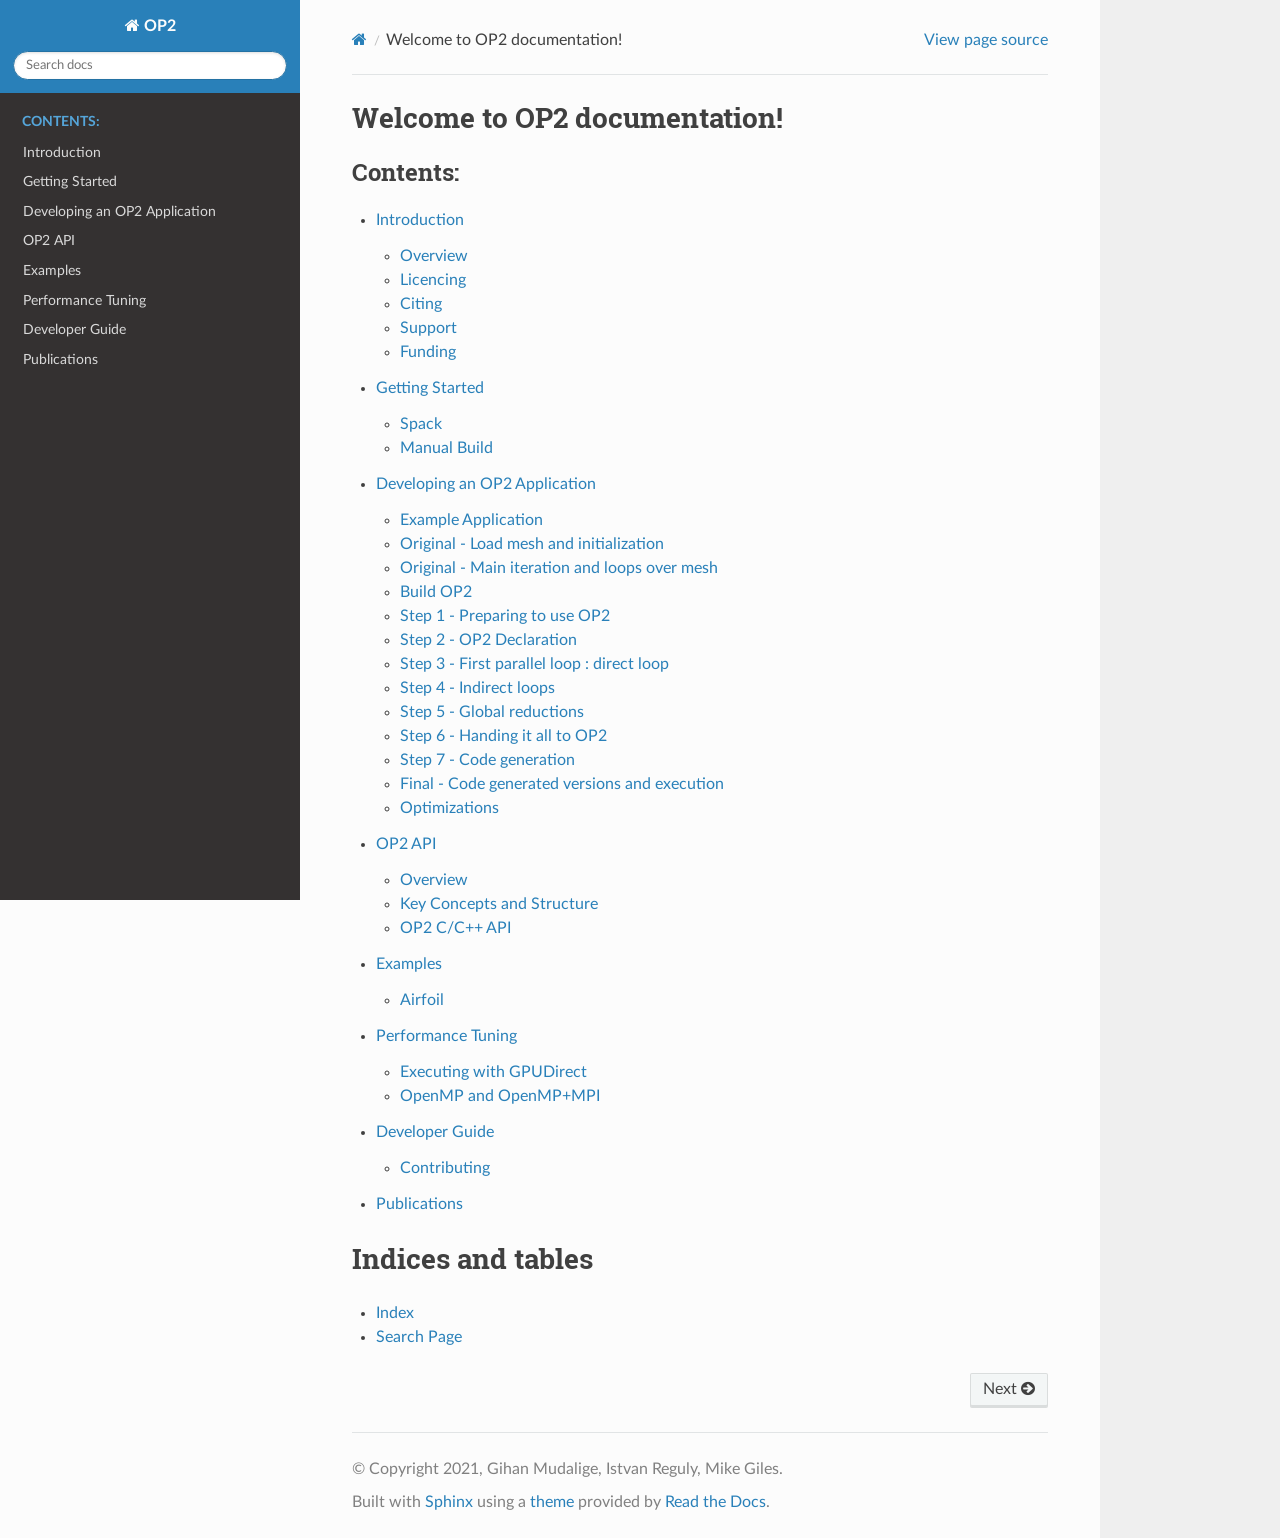
==== commit 934d0c30: "deploy: 64ffddca457349913f11381920e5ce4c67a1d028" ====
--- a/index.html
+++ b/index.html
@@ -6,16 +6,16 @@
   <meta charset="utf-8" /><meta name="viewport" content="width=device-width, initial-scale=1" />
 
   <meta name="viewport" content="width=device-width, initial-scale=1.0" />
-  <title>Welcome to OP-PIC documentation! &mdash; OP-PIC 0.1 documentation</title>
+  <title>Welcome to OP2 documentation! &mdash; OP2 latest documentation</title>
       <link rel="stylesheet" type="text/css" href="_static/pygments.css?v=b86133f3" />
-      <link rel="stylesheet" type="text/css" href="_static/css/theme.css?v=e59714d7" />
+      <link rel="stylesheet" type="text/css" href="_static/css/theme.css?v=9edc463e" />
 
   
       <script src="_static/jquery.js?v=5d32c60e"></script>
       <script src="_static/_sphinx_javascript_frameworks_compat.js?v=2cd50e6c"></script>
-      <script src="_static/documentation_options.js?v=2709fde1"></script>
-      <script src="_static/doctools.js?v=9bcbadda"></script>
-      <script src="_static/sphinx_highlight.js?v=dc90522c"></script>
+      <script src="_static/documentation_options.js?v=c6e86fd7"></script>
+      <script src="_static/doctools.js?v=fd6eb6e6"></script>
+      <script src="_static/sphinx_highlight.js?v=6ffebe34"></script>
     <script src="_static/js/theme.js"></script>
     <link rel="index" title="Index" href="genindex.html" />
     <link rel="search" title="Search" href="search.html" />
@@ -31,7 +31,7 @@
           
           
           <a href="#" class="icon icon-home">
-            OP-PIC
+            OP2
           </a>
 <div role="search">
   <form id="rtd-search-form" class="wy-form" action="search.html" method="get">
@@ -45,8 +45,12 @@
 <ul>
 <li class="toctree-l1"><a class="reference internal" href="introduction.html">Introduction</a></li>
 <li class="toctree-l1"><a class="reference internal" href="getting_started.html">Getting Started</a></li>
-<li class="toctree-l1"><a class="reference internal" href="api.html">OP-PIC C++ API</a></li>
+<li class="toctree-l1"><a class="reference internal" href="devapp.html">Developing an OP2 Application</a></li>
+<li class="toctree-l1"><a class="reference internal" href="api.html">OP2 API</a></li>
+<li class="toctree-l1"><a class="reference internal" href="examples.html">Examples</a></li>
+<li class="toctree-l1"><a class="reference internal" href="perf.html">Performance Tuning</a></li>
 <li class="toctree-l1"><a class="reference internal" href="developer_guide.html">Developer Guide</a></li>
+<li class="toctree-l1"><a class="reference internal" href="pubs.html">Publications</a></li>
 </ul>
 
         </div>
@@ -55,7 +59,7 @@
 
     <section data-toggle="wy-nav-shift" class="wy-nav-content-wrap"><nav class="wy-nav-top" aria-label="Mobile navigation menu" >
           <i data-toggle="wy-nav-top" class="fa fa-bars"></i>
-          <a href="#">OP-PIC</a>
+          <a href="#">OP2</a>
       </nav>
 
       <div class="wy-nav-content">
@@ -63,7 +67,7 @@
           <div role="navigation" aria-label="Page navigation">
   <ul class="wy-breadcrumbs">
       <li><a href="#" class="icon icon-home" aria-label="Home"></a></li>
-      <li class="breadcrumb-item active">Welcome to OP-PIC documentation!</li>
+      <li class="breadcrumb-item active">Welcome to OP2 documentation!</li>
       <li class="wy-breadcrumbs-aside">
             <a href="_sources/index.rst.txt" rel="nofollow"> View page source</a>
       </li>
@@ -73,8 +77,8 @@
           <div role="main" class="document" itemscope="itemscope" itemtype="http://schema.org/Article">
            <div itemprop="articleBody">
              
-  <section id="welcome-to-op-pic-documentation">
-<h1>Welcome to OP-PIC documentation!<a class="headerlink" href="#welcome-to-op-pic-documentation" title="Link to this heading"></a></h1>
+  <section id="welcome-to-op2-documentation">
+<h1>Welcome to OP2 documentation!<a class="headerlink" href="#welcome-to-op2-documentation" title="Link to this heading"></a></h1>
 <div class="toctree-wrapper compound">
 <p class="caption" role="heading"><span class="caption-text">Contents:</span></p>
 <ul>
@@ -82,41 +86,60 @@
 <li class="toctree-l2"><a class="reference internal" href="introduction.html#overview">Overview</a></li>
 <li class="toctree-l2"><a class="reference internal" href="introduction.html#licencing">Licencing</a></li>
 <li class="toctree-l2"><a class="reference internal" href="introduction.html#citing">Citing</a></li>
-<li class="toctree-l2"><a class="reference internal" href="introduction.html#bibtex-citation">BibTeX citation:</a></li>
+<li class="toctree-l2"><a class="reference internal" href="introduction.html#support">Support</a></li>
+<li class="toctree-l2"><a class="reference internal" href="introduction.html#funding">Funding</a></li>
 </ul>
 </li>
 <li class="toctree-l1"><a class="reference internal" href="getting_started.html">Getting Started</a><ul>
-<li class="toctree-l2"><a class="reference internal" href="getting_started.html#dependencies">Dependencies</a></li>
-<li class="toctree-l2"><a class="reference internal" href="getting_started.html#environment-variables-required">Environment Variables Required</a></li>
-<li class="toctree-l2"><a class="reference internal" href="getting_started.html#compile-op-pic-library">Compile OP-PIC library</a></li>
-<li class="toctree-l2"><a class="reference internal" href="getting_started.html#setup-translator-python-environment-one-time-process">Setup translator python environment (One time process)</a></li>
-<li class="toctree-l2"><a class="reference internal" href="getting_started.html#compile-application">Compile application</a></li>
-<li class="toctree-l2"><a class="reference internal" href="getting_started.html#run-the-application">Run the application</a></li>
+<li class="toctree-l2"><a class="reference internal" href="getting_started.html#spack">Spack</a></li>
+<li class="toctree-l2"><a class="reference internal" href="getting_started.html#manual-build">Manual Build</a></li>
 </ul>
 </li>
-<li class="toctree-l1"><a class="reference internal" href="api.html">OP-PIC C++ API</a><ul>
-<li class="toctree-l2"><a class="reference internal" href="api.html#initialisation-and-termination">(1) Initialisation and Termination</a></li>
-<li class="toctree-l2"><a class="reference internal" href="api.html#dataset-layout">(2) Dataset Layout</a></li>
-<li class="toctree-l2"><a class="reference internal" href="api.html#parallel-loops">(3) Parallel Loops</a></li>
-<li class="toctree-l2"><a class="reference internal" href="api.html#particle-injections">(4) Particle injections</a></li>
-<li class="toctree-l2"><a class="reference internal" href="api.html#hdf5-i-o">(5) HDF5 I/O</a></li>
+<li class="toctree-l1"><a class="reference internal" href="devapp.html">Developing an OP2 Application</a><ul>
+<li class="toctree-l2"><a class="reference internal" href="devapp.html#example-application">Example Application</a></li>
+<li class="toctree-l2"><a class="reference internal" href="devapp.html#original-load-mesh-and-initialization">Original - Load mesh and initialization</a></li>
+<li class="toctree-l2"><a class="reference internal" href="devapp.html#original-main-iteration-and-loops-over-mesh">Original - Main iteration and loops over mesh</a></li>
+<li class="toctree-l2"><a class="reference internal" href="devapp.html#build-op2">Build OP2</a></li>
+<li class="toctree-l2"><a class="reference internal" href="devapp.html#step-1-preparing-to-use-op2">Step 1 - Preparing to use OP2</a></li>
+<li class="toctree-l2"><a class="reference internal" href="devapp.html#step-2-op2-declaration">Step 2 - OP2 Declaration</a></li>
+<li class="toctree-l2"><a class="reference internal" href="devapp.html#step-3-first-parallel-loop-direct-loop">Step 3 - First parallel loop : direct loop</a></li>
+<li class="toctree-l2"><a class="reference internal" href="devapp.html#step-4-indirect-loops">Step 4 - Indirect loops</a></li>
+<li class="toctree-l2"><a class="reference internal" href="devapp.html#step-5-global-reductions">Step 5 - Global reductions</a></li>
+<li class="toctree-l2"><a class="reference internal" href="devapp.html#step-6-handing-it-all-to-op2">Step 6 - Handing it all to OP2</a></li>
+<li class="toctree-l2"><a class="reference internal" href="devapp.html#step-7-code-generation">Step 7 - Code generation</a></li>
+<li class="toctree-l2"><a class="reference internal" href="devapp.html#final-code-generated-versions-and-execution">Final - Code generated versions and execution</a></li>
+<li class="toctree-l2"><a class="reference internal" href="devapp.html#optimizations">Optimizations</a></li>
+</ul>
+</li>
+<li class="toctree-l1"><a class="reference internal" href="api.html">OP2 API</a><ul>
+<li class="toctree-l2"><a class="reference internal" href="api.html#overview">Overview</a></li>
+<li class="toctree-l2"><a class="reference internal" href="api.html#key-concepts-and-structure">Key Concepts and Structure</a></li>
+<li class="toctree-l2"><a class="reference internal" href="api.html#op2-c-c-api">OP2 C/C++ API</a></li>
+</ul>
+</li>
+<li class="toctree-l1"><a class="reference internal" href="examples.html">Examples</a><ul>
+<li class="toctree-l2"><a class="reference internal" href="examples.html#airfoil">Airfoil</a></li>
+</ul>
+</li>
+<li class="toctree-l1"><a class="reference internal" href="perf.html">Performance Tuning</a><ul>
+<li class="toctree-l2"><a class="reference internal" href="perf.html#executing-with-gpudirect">Executing with GPUDirect</a></li>
+<li class="toctree-l2"><a class="reference internal" href="perf.html#openmp-and-openmp-mpi">OpenMP and OpenMP+MPI</a></li>
 </ul>
 </li>
 <li class="toctree-l1"><a class="reference internal" href="developer_guide.html">Developer Guide</a><ul>
-<li class="toctree-l2"><a class="reference internal" href="developer_guide.html#example-application">Example Application</a></li>
-<li class="toctree-l2"><a class="reference internal" href="developer_guide.html#original-load-mesh-and-initialization">Original - Load mesh and initialization</a></li>
-<li class="toctree-l2"><a class="reference internal" href="developer_guide.html#step-1-preparing-to-use-op-pic">Step 1 - Preparing to use OP-PIC</a></li>
-<li class="toctree-l2"><a class="reference internal" href="developer_guide.html#step-2-op-pic-declaration">Step 2 - OP-PIC Declaration</a></li>
-<li class="toctree-l2"><a class="reference internal" href="developer_guide.html#step-3-parallel-loop-opp-par-loop">Step 3 - Parallel loop : <code class="docutils literal notranslate"><span class="pre">opp_par_loop</span></code></a></li>
-<li class="toctree-l2"><a class="reference internal" href="developer_guide.html#step-4-move-loop-opp-particle-move">Step 4 - Move loop : <code class="docutils literal notranslate"><span class="pre">opp_particle_move</span></code></a></li>
-<li class="toctree-l2"><a class="reference internal" href="developer_guide.html#step-5-particle-injections">Step 5 - Particle injections</a></li>
-<li class="toctree-l2"><a class="reference internal" href="developer_guide.html#step-6-global-reductions">Step 6 - Global reductions</a></li>
-<li class="toctree-l2"><a class="reference internal" href="developer_guide.html#step-7-handing-it-all-to-op-pic">Step 7 - Handing it all to OP-PIC</a></li>
-<li class="toctree-l2"><a class="reference internal" href="developer_guide.html#step-8-code-generation">Step 8 - Code generation</a></li>
+<li class="toctree-l2"><a class="reference internal" href="developer_guide.html#contributing">Contributing</a></li>
 </ul>
 </li>
+<li class="toctree-l1"><a class="reference internal" href="pubs.html">Publications</a></li>
 </ul>
 </div>
+</section>
+<section id="indices-and-tables">
+<h1>Indices and tables<a class="headerlink" href="#indices-and-tables" title="Link to this heading"></a></h1>
+<ul class="simple">
+<li><p><a class="reference internal" href="genindex.html"><span class="std std-ref">Index</span></a></p></li>
+<li><p><a class="reference internal" href="search.html"><span class="std std-ref">Search Page</span></a></p></li>
+</ul>
 </section>
 
 
@@ -129,7 +152,7 @@
   <hr/>
 
   <div role="contentinfo">
-    <p>&#169; Copyright .</p>
+    <p>&#169; Copyright 2021, Gihan Mudalige, Istvan Reguly, Mike Giles.</p>
   </div>
 
   Built with <a href="https://www.sphinx-doc.org/">Sphinx</a> using a
--- a/_static/css/theme.css
+++ b/_static/css/theme.css
@@ -1,4 +1,4 @@
 html{box-sizing:border-box}*,:after,:before{box-sizing:inherit}article,aside,details,figcaption,figure,footer,header,hgroup,nav,section{display:block}audio,canvas,video{display:inline-block;*display:inline;*zoom:1}[hidden],audio:not([controls]){display:none}*{-webkit-box-sizing:border-box;-moz-box-sizing:border-box;box-sizing:border-box}html{font-size:100%;-webkit-text-size-adjust:100%;-ms-text-size-adjust:100%}body{margin:0}a:active,a:hover{outline:0}abbr[title]{border-bottom:1px dotted}b,strong{font-weight:700}blockquote{margin:0}dfn{font-style:italic}ins{background:#ff9;text-decoration:none}ins,mark{color:#000}mark{background:#ff0;font-style:italic;font-weight:700}.rst-content code,.rst-content tt,code,kbd,pre,samp{font-family:monospace,serif;_font-family:courier new,monospace;font-size:1em}pre{white-space:pre}q{quotes:none}q:after,q:before{content:"";content:none}small{font-size:85%}sub,sup{font-size:75%;line-height:0;position:relative;vertical-align:baseline}sup{top:-.5em}sub{bottom:-.25em}dl,ol,ul{margin:0;padding:0;list-style:none;list-style-image:none}li{list-style:none}dd{margin:0}img{border:0;-ms-interpolation-mode:bicubic;vertical-align:middle;max-width:100%}svg:not(:root){overflow:hidden}figure,form{margin:0}label{cursor:pointer}button,input,select,textarea{font-size:100%;margin:0;vertical-align:baseline;*vertical-align:middle}button,input{line-height:normal}button,input[type=button],input[type=reset],input[type=submit]{cursor:pointer;-webkit-appearance:button;*overflow:visible}button[disabled],input[disabled]{cursor:default}input[type=search]{-webkit-appearance:textfield;-moz-box-sizing:content-box;-webkit-box-sizing:content-box;box-sizing:content-box}textarea{resize:vertical}table{border-collapse:collapse;border-spacing:0}td{vertical-align:top}.chromeframe{margin:.2em 0;background:#ccc;color:#000;padding:.2em 0}.ir{display:block;border:0;text-indent:-999em;overflow:hidden;background-color:transparent;background-repeat:no-repeat;text-align:left;direction:ltr;*line-height:0}.ir br{display:none}.hidden{display:none!important;visibility:hidden}.visuallyhidden{border:0;clip:rect(0 0 0 0);height:1px;margin:-1px;overflow:hidden;padding:0;position:absolute;width:1px}.visuallyhidden.focusable:active,.visuallyhidden.focusable:focus{clip:auto;height:auto;margin:0;overflow:visible;position:static;width:auto}.invisible{visibility:hidden}.relative{position:relative}big,small{font-size:100%}@media print{body,html,section{background:none!important}*{box-shadow:none!important;text-shadow:none!important;filter:none!important;-ms-filter:none!important}a,a:visited{text-decoration:underline}.ir a:after,a[href^="#"]:after,a[href^="javascript:"]:after{content:""}blockquote,pre{page-break-inside:avoid}thead{display:table-header-group}img,tr{page-break-inside:avoid}img{max-width:100%!important}@page{margin:.5cm}.rst-content .toctree-wrapper>p.caption,h2,h3,p{orphans:3;widows:3}.rst-content .toctree-wrapper>p.caption,h2,h3{page-break-after:avoid}}.btn,.fa:before,.icon:before,.rst-content .admonition,.rst-content .admonition-title:before,.rst-content .admonition-todo,.rst-content .attention,.rst-content .caution,.rst-content .code-block-caption .headerlink:before,.rst-content .danger,.rst-content .eqno .headerlink:before,.rst-content .error,.rst-content .hint,.rst-content .important,.rst-content .note,.rst-content .seealso,.rst-content .tip,.rst-content .warning,.rst-content code.download span:first-child:before,.rst-content dl dt .headerlink:before,.rst-content h1 .headerlink:before,.rst-content h2 .headerlink:before,.rst-content h3 .headerlink:before,.rst-content h4 .headerlink:before,.rst-content h5 .headerlink:before,.rst-content h6 .headerlink:before,.rst-content p.caption .headerlink:before,.rst-content p .headerlink:before,.rst-content table>caption .headerlink:before,.rst-content tt.download span:first-child:before,.wy-alert,.wy-dropdown .caret:before,.wy-inline-validate.wy-inline-validate-danger .wy-input-context:before,.wy-inline-validate.wy-inline-validate-info .wy-input-context:before,.wy-inline-validate.wy-inline-validate-success .wy-input-context:before,.wy-inline-validate.wy-inline-validate-warning .wy-input-context:before,.wy-menu-vertical li.current>a button.toctree-expand:before,.wy-menu-vertical li.on a button.toctree-expand:before,.wy-menu-vertical li button.toctree-expand:before,input[type=color],input[type=date],input[type=datetime-local],input[type=datetime],input[type=email],input[type=month],input[type=number],input[type=password],input[type=search],input[type=tel],input[type=text],input[type=time],input[type=url],input[type=week],select,textarea{-webkit-font-smoothing:antialiased}.clearfix{*zoom:1}.clearfix:after,.clearfix:before{display:table;content:""}.clearfix:after{clear:both}/*!
  *  Font Awesome 4.7.0 by @davegandy - http://fontawesome.io - @fontawesome
  *  License - http://fontawesome.io/license (Font: SIL OFL 1.1, CSS: MIT License)
- */@font-face{font-family:FontAwesome;src:url(fonts/fontawesome-webfont.eot?674f50d287a8c48dc19ba404d20fe713);src:url(fonts/fontawesome-webfont.eot?674f50d287a8c48dc19ba404d20fe713?#iefix&v=4.7.0) format("embedded-opentype"),url(fonts/fontawesome-webfont.woff2?af7ae505a9eed503f8b8e6982036873e) format("woff2"),url(fonts/fontawesome-webfont.woff?fee66e712a8a08eef5805a46892932ad) format("woff"),url(fonts/fontawesome-webfont.ttf?b06871f281fee6b241d60582ae9369b9) format("truetype"),url(fonts/fontawesome-webfont.svg?912ec66d7572ff821749319396470bde#fontawesomeregular) format("svg");font-weight:400;font-style:normal}.fa,.icon,.rst-content .admonition-title,.rst-content .code-block-caption .headerlink,.rst-content .eqno .headerlink,.rst-content code.download span:first-child,.rst-content dl dt .headerlink,.rst-content h1 .headerlink,.rst-content h2 .headerlink,.rst-content h3 .headerlink,.rst-content h4 .headerlink,.rst-content h5 .headerlink,.rst-content h6 .headerlink,.rst-content p.caption .headerlink,.rst-content p .headerlink,.rst-content table>caption .headerlink,.rst-content tt.download span:first-child,.wy-menu-vertical li.current>a button.toctree-expand,.wy-menu-vertical li.on a button.toctree-expand,.wy-menu-vertical li button.toctree-expand{display:inline-block;font:normal normal normal 14px/1 FontAwesome;font-size:inherit;text-rendering:auto;-webkit-font-smoothing:antialiased;-moz-osx-font-smoothing:grayscale}.fa-lg{font-size:1.33333em;line-height:.75em;vertical-align:-15%}.fa-2x{font-size:2em}.fa-3x{font-size:3em}.fa-4x{font-size:4em}.fa-5x{font-size:5em}.fa-fw{width:1.28571em;text-align:center}.fa-ul{padding-left:0;margin-left:2.14286em;list-style-type:none}.fa-ul>li{position:relative}.fa-li{position:absolute;left:-2.14286em;width:2.14286em;top:.14286em;text-align:center}.fa-li.fa-lg{left:-1.85714em}.fa-border{padding:.2em .25em .15em;border:.08em solid #eee;border-radius:.1em}.fa-pull-left{float:left}.fa-pull-right{float:right}.fa-pull-left.icon,.fa.fa-pull-left,.rst-content .code-block-caption .fa-pull-left.headerlink,.rst-content .eqno .fa-pull-left.headerlink,.rst-content .fa-pull-left.admonition-title,.rst-content code.download span.fa-pull-left:first-child,.rst-content dl dt .fa-pull-left.headerlink,.rst-content h1 .fa-pull-left.headerlink,.rst-content h2 .fa-pull-left.headerlink,.rst-content h3 .fa-pull-left.headerlink,.rst-content h4 .fa-pull-left.headerlink,.rst-content h5 .fa-pull-left.headerlink,.rst-content h6 .fa-pull-left.headerlink,.rst-content p .fa-pull-left.headerlink,.rst-content table>caption .fa-pull-left.headerlink,.rst-content tt.download span.fa-pull-left:first-child,.wy-menu-vertical li.current>a button.fa-pull-left.toctree-expand,.wy-menu-vertical li.on a button.fa-pull-left.toctree-expand,.wy-menu-vertical li button.fa-pull-left.toctree-expand{margin-right:.3em}.fa-pull-right.icon,.fa.fa-pull-right,.rst-content .code-block-caption .fa-pull-right.headerlink,.rst-content .eqno .fa-pull-right.headerlink,.rst-content .fa-pull-right.admonition-title,.rst-content code.download span.fa-pull-right:first-child,.rst-content dl dt .fa-pull-right.headerlink,.rst-content h1 .fa-pull-right.headerlink,.rst-content h2 .fa-pull-right.headerlink,.rst-content h3 .fa-pull-right.headerlink,.rst-content h4 .fa-pull-right.headerlink,.rst-content h5 .fa-pull-right.headerlink,.rst-content h6 .fa-pull-right.headerlink,.rst-content p .fa-pull-right.headerlink,.rst-content table>caption .fa-pull-right.headerlink,.rst-content tt.download span.fa-pull-right:first-child,.wy-menu-vertical li.current>a button.fa-pull-right.toctree-expand,.wy-menu-vertical li.on a button.fa-pull-right.toctree-expand,.wy-menu-vertical li button.fa-pull-right.toctree-expand{margin-left:.3em}.pull-right{float:right}.pull-left{float:left}.fa.pull-left,.pull-left.icon,.rst-content .code-block-caption .pull-left.headerlink,.rst-content .eqno .pull-left.headerlink,.rst-content .pull-left.admonition-title,.rst-content code.download span.pull-left:first-child,.rst-content dl dt .pull-left.headerlink,.rst-content h1 .pull-left.headerlink,.rst-content h2 .pull-left.headerlink,.rst-content h3 .pull-left.headerlink,.rst-content h4 .pull-left.headerlink,.rst-content h5 .pull-left.headerlink,.rst-content h6 .pull-left.headerlink,.rst-content p .pull-left.headerlink,.rst-content table>caption .pull-left.headerlink,.rst-content tt.download span.pull-left:first-child,.wy-menu-vertical li.current>a button.pull-left.toctree-expand,.wy-menu-vertical li.on a button.pull-left.toctree-expand,.wy-menu-vertical li button.pull-left.toctree-expand{margin-right:.3em}.fa.pull-right,.pull-right.icon,.rst-content .code-block-caption .pull-right.headerlink,.rst-content .eqno .pull-right.headerlink,.rst-content .pull-right.admonition-title,.rst-content code.download span.pull-right:first-child,.rst-content dl dt .pull-right.headerlink,.rst-content h1 .pull-right.headerlink,.rst-content h2 .pull-right.headerlink,.rst-content h3 .pull-right.headerlink,.rst-content h4 .pull-right.headerlink,.rst-content h5 .pull-right.headerlink,.rst-content h6 .pull-right.headerlink,.rst-content p .pull-right.headerlink,.rst-content table>caption .pull-right.headerlink,.rst-content tt.download span.pull-right:first-child,.wy-menu-vertical li.current>a button.pull-right.toctree-expand,.wy-menu-vertical li.on a button.pull-right.toctree-expand,.wy-menu-vertical li button.pull-right.toctree-expand{margin-left:.3em}.fa-spin{-webkit-animation:fa-spin 2s linear infinite;animation:fa-spin 2s linear infinite}.fa-pulse{-webkit-animation:fa-spin 1s steps(8) infinite;animation:fa-spin 1s steps(8) infinite}@-webkit-keyframes fa-spin{0%{-webkit-transform:rotate(0deg);transform:rotate(0deg)}to{-webkit-transform:rotate(359deg);transform:rotate(359deg)}}@keyframes fa-spin{0%{-webkit-transform:rotate(0deg);transform:rotate(0deg)}to{-webkit-transform:rotate(359deg);transform:rotate(359deg)}}.fa-rotate-90{-ms-filter:"progid:DXImageTransform.Microsoft.BasicImage(rotation=1)";-webkit-transform:rotate(90deg);-ms-transform:rotate(90deg);transform:rotate(90deg)}.fa-rotate-180{-ms-filter:"progid:DXImageTransform.Microsoft.BasicImage(rotation=2)";-webkit-transform:rotate(180deg);-ms-transform:rotate(180deg);transform:rotate(180deg)}.fa-rotate-270{-ms-filter:"progid:DXImageTransform.Microsoft.BasicImage(rotation=3)";-webkit-transform:rotate(270deg);-ms-transform:rotate(270deg);transform:rotate(270deg)}.fa-flip-horizontal{-ms-filter:"progid:DXImageTransform.Microsoft.BasicImage(rotation=0, mirror=1)";-webkit-transform:scaleX(-1);-ms-transform:scaleX(-1);transform:scaleX(-1)}.fa-flip-vertical{-ms-filter:"progid:DXImageTransform.Microsoft.BasicImage(rotation=2, mirror=1)";-webkit-transform:scaleY(-1);-ms-transform:scaleY(-1);transform:scaleY(-1)}:root .fa-flip-horizontal,:root .fa-flip-vertical,:root .fa-rotate-90,:root .fa-rotate-180,:root .fa-rotate-270{filter:none}.fa-stack{position:relative;display:inline-block;width:2em;height:2em;line-height:2em;vertical-align:middle}.fa-stack-1x,.fa-stack-2x{position:absolute;left:0;width:100%;text-align:center}.fa-stack-1x{line-height:inherit}.fa-stack-2x{font-size:2em}.fa-inverse{color:#fff}.fa-glass:before{content:""}.fa-music:before{content:""}.fa-search:before,.icon-search:before{content:""}.fa-envelope-o:before{content:""}.fa-heart:before{content:""}.fa-star:before{content:""}.fa-star-o:before{content:""}.fa-user:before{content:""}.fa-film:before{content:""}.fa-th-large:before{content:""}.fa-th:before{content:""}.fa-th-list:before{content:""}.fa-check:before{content:""}.fa-close:before,.fa-remove:before,.fa-times:before{content:""}.fa-search-plus:before{content:""}.fa-search-minus:before{content:""}.fa-power-off:before{content:""}.fa-signal:before{content:""}.fa-cog:before,.fa-gear:before{content:""}.fa-trash-o:before{content:""}.fa-home:before,.icon-home:before{content:""}.fa-file-o:before{content:""}.fa-clock-o:before{content:""}.fa-road:before{content:""}.fa-download:before,.rst-content code.download span:first-child:before,.rst-content tt.download span:first-child:before{content:""}.fa-arrow-circle-o-down:before{content:""}.fa-arrow-circle-o-up:before{content:""}.fa-inbox:before{content:""}.fa-play-circle-o:before{content:""}.fa-repeat:before,.fa-rotate-right:before{content:""}.fa-refresh:before{content:""}.fa-list-alt:before{content:""}.fa-lock:before{content:""}.fa-flag:before{content:""}.fa-headphones:before{content:""}.fa-volume-off:before{content:""}.fa-volume-down:before{content:""}.fa-volume-up:before{content:""}.fa-qrcode:before{content:""}.fa-barcode:before{content:""}.fa-tag:before{content:""}.fa-tags:before{content:""}.fa-book:before,.icon-book:before{content:""}.fa-bookmark:before{content:""}.fa-print:before{content:""}.fa-camera:before{content:""}.fa-font:before{content:""}.fa-bold:before{content:""}.fa-italic:before{content:""}.fa-text-height:before{content:""}.fa-text-width:before{content:""}.fa-align-left:before{content:""}.fa-align-center:before{content:""}.fa-align-right:before{content:""}.fa-align-justify:before{content:""}.fa-list:before{content:""}.fa-dedent:before,.fa-outdent:before{content:""}.fa-indent:before{content:""}.fa-video-camera:before{content:""}.fa-image:before,.fa-photo:before,.fa-picture-o:before{content:""}.fa-pencil:before{content:""}.fa-map-marker:before{content:""}.fa-adjust:before{content:""}.fa-tint:before{content:""}.fa-edit:before,.fa-pencil-square-o:before{content:""}.fa-share-square-o:before{content:""}.fa-check-square-o:before{content:""}.fa-arrows:before{content:""}.fa-step-backward:before{content:""}.fa-fast-backward:before{content:""}.fa-backward:before{content:""}.fa-play:before{content:""}.fa-pause:before{content:""}.fa-stop:before{content:""}.fa-forward:before{content:""}.fa-fast-forward:before{content:""}.fa-step-forward:before{content:""}.fa-eject:before{content:""}.fa-chevron-left:before{content:""}.fa-chevron-right:before{content:""}.fa-plus-circle:before{content:""}.fa-minus-circle:before{content:""}.fa-times-circle:before,.wy-inline-validate.wy-inline-validate-danger .wy-input-context:before{content:""}.fa-check-circle:before,.wy-inline-validate.wy-inline-validate-success .wy-input-context:before{content:""}.fa-question-circle:before{content:""}.fa-info-circle:before{content:""}.fa-crosshairs:before{content:""}.fa-times-circle-o:before{content:""}.fa-check-circle-o:before{content:""}.fa-ban:before{content:""}.fa-arrow-left:before{content:""}.fa-arrow-right:before{content:""}.fa-arrow-up:before{content:""}.fa-arrow-down:before{content:""}.fa-mail-forward:before,.fa-share:before{content:""}.fa-expand:before{content:""}.fa-compress:before{content:""}.fa-plus:before{content:""}.fa-minus:before{content:""}.fa-asterisk:before{content:""}.fa-exclamation-circle:before,.rst-content .admonition-title:before,.wy-inline-validate.wy-inline-validate-info .wy-input-context:before,.wy-inline-validate.wy-inline-validate-warning .wy-input-context:before{content:""}.fa-gift:before{content:""}.fa-leaf:before{content:""}.fa-fire:before,.icon-fire:before{content:""}.fa-eye:before{content:""}.fa-eye-slash:before{content:""}.fa-exclamation-triangle:before,.fa-warning:before{content:""}.fa-plane:before{content:""}.fa-calendar:before{content:""}.fa-random:before{content:""}.fa-comment:before{content:""}.fa-magnet:before{content:""}.fa-chevron-up:before{content:""}.fa-chevron-down:before{content:""}.fa-retweet:before{content:""}.fa-shopping-cart:before{content:""}.fa-folder:before{content:""}.fa-folder-open:before{content:""}.fa-arrows-v:before{content:""}.fa-arrows-h:before{content:""}.fa-bar-chart-o:before,.fa-bar-chart:before{content:""}.fa-twitter-square:before{content:""}.fa-facebook-square:before{content:""}.fa-camera-retro:before{content:""}.fa-key:before{content:""}.fa-cogs:before,.fa-gears:before{content:""}.fa-comments:before{content:""}.fa-thumbs-o-up:before{content:""}.fa-thumbs-o-down:before{content:""}.fa-star-half:before{content:""}.fa-heart-o:before{content:""}.fa-sign-out:before{content:""}.fa-linkedin-square:before{content:""}.fa-thumb-tack:before{content:""}.fa-external-link:before{content:""}.fa-sign-in:before{content:""}.fa-trophy:before{content:""}.fa-github-square:before{content:""}.fa-upload:before{content:""}.fa-lemon-o:before{content:""}.fa-phone:before{content:""}.fa-square-o:before{content:""}.fa-bookmark-o:before{content:""}.fa-phone-square:before{content:""}.fa-twitter:before{content:""}.fa-facebook-f:before,.fa-facebook:before{content:""}.fa-github:before,.icon-github:before{content:""}.fa-unlock:before{content:""}.fa-credit-card:before{content:""}.fa-feed:before,.fa-rss:before{content:""}.fa-hdd-o:before{content:""}.fa-bullhorn:before{content:""}.fa-bell:before{content:""}.fa-certificate:before{content:""}.fa-hand-o-right:before{content:""}.fa-hand-o-left:before{content:""}.fa-hand-o-up:before{content:""}.fa-hand-o-down:before{content:""}.fa-arrow-circle-left:before,.icon-circle-arrow-left:before{content:""}.fa-arrow-circle-right:before,.icon-circle-arrow-right:before{content:""}.fa-arrow-circle-up:before{content:""}.fa-arrow-circle-down:before{content:""}.fa-globe:before{content:""}.fa-wrench:before{content:""}.fa-tasks:before{content:""}.fa-filter:before{content:""}.fa-briefcase:before{content:""}.fa-arrows-alt:before{content:""}.fa-group:before,.fa-users:before{content:""}.fa-chain:before,.fa-link:before,.icon-link:before{content:""}.fa-cloud:before{content:""}.fa-flask:before{content:""}.fa-cut:before,.fa-scissors:before{content:""}.fa-copy:before,.fa-files-o:before{content:""}.fa-paperclip:before{content:""}.fa-floppy-o:before,.fa-save:before{content:""}.fa-square:before{content:""}.fa-bars:before,.fa-navicon:before,.fa-reorder:before{content:""}.fa-list-ul:before{content:""}.fa-list-ol:before{content:""}.fa-strikethrough:before{content:""}.fa-underline:before{content:""}.fa-table:before{content:""}.fa-magic:before{content:""}.fa-truck:before{content:""}.fa-pinterest:before{content:""}.fa-pinterest-square:before{content:""}.fa-google-plus-square:before{content:""}.fa-google-plus:before{content:""}.fa-money:before{content:""}.fa-caret-down:before,.icon-caret-down:before,.wy-dropdown .caret:before{content:""}.fa-caret-up:before{content:""}.fa-caret-left:before{content:""}.fa-caret-right:before{content:""}.fa-columns:before{content:""}.fa-sort:before,.fa-unsorted:before{content:""}.fa-sort-desc:before,.fa-sort-down:before{content:""}.fa-sort-asc:before,.fa-sort-up:before{content:""}.fa-envelope:before{content:""}.fa-linkedin:before{content:""}.fa-rotate-left:before,.fa-undo:before{content:""}.fa-gavel:before,.fa-legal:before{content:""}.fa-dashboard:before,.fa-tachometer:before{content:""}.fa-comment-o:before{content:""}.fa-comments-o:before{content:""}.fa-bolt:before,.fa-flash:before{content:""}.fa-sitemap:before{content:""}.fa-umbrella:before{content:""}.fa-clipboard:before,.fa-paste:before{content:""}.fa-lightbulb-o:before{content:""}.fa-exchange:before{content:""}.fa-cloud-download:before{content:""}.fa-cloud-upload:before{content:""}.fa-user-md:before{content:""}.fa-stethoscope:before{content:""}.fa-suitcase:before{content:""}.fa-bell-o:before{content:""}.fa-coffee:before{content:""}.fa-cutlery:before{content:""}.fa-file-text-o:before{content:""}.fa-building-o:before{content:""}.fa-hospital-o:before{content:""}.fa-ambulance:before{content:""}.fa-medkit:before{content:""}.fa-fighter-jet:before{content:""}.fa-beer:before{content:""}.fa-h-square:before{content:""}.fa-plus-square:before{content:""}.fa-angle-double-left:before{content:""}.fa-angle-double-right:before{content:""}.fa-angle-double-up:before{content:""}.fa-angle-double-down:before{content:""}.fa-angle-left:before{content:""}.fa-angle-right:before{content:""}.fa-angle-up:before{content:""}.fa-angle-down:before{content:""}.fa-desktop:before{content:""}.fa-laptop:before{content:""}.fa-tablet:before{content:""}.fa-mobile-phone:before,.fa-mobile:before{content:""}.fa-circle-o:before{content:""}.fa-quote-left:before{content:""}.fa-quote-right:before{content:""}.fa-spinner:before{content:""}.fa-circle:before{content:""}.fa-mail-reply:before,.fa-reply:before{content:""}.fa-github-alt:before{content:""}.fa-folder-o:before{content:""}.fa-folder-open-o:before{content:""}.fa-smile-o:before{content:""}.fa-frown-o:before{content:""}.fa-meh-o:before{content:""}.fa-gamepad:before{content:""}.fa-keyboard-o:before{content:""}.fa-flag-o:before{content:""}.fa-flag-checkered:before{content:""}.fa-terminal:before{content:""}.fa-code:before{content:""}.fa-mail-reply-all:before,.fa-reply-all:before{content:""}.fa-star-half-empty:before,.fa-star-half-full:before,.fa-star-half-o:before{content:""}.fa-location-arrow:before{content:""}.fa-crop:before{content:""}.fa-code-fork:before{content:""}.fa-chain-broken:before,.fa-unlink:before{content:""}.fa-question:before{content:""}.fa-info:before{content:""}.fa-exclamation:before{content:""}.fa-superscript:before{content:""}.fa-subscript:before{content:""}.fa-eraser:before{content:""}.fa-puzzle-piece:before{content:""}.fa-microphone:before{content:""}.fa-microphone-slash:before{content:""}.fa-shield:before{content:""}.fa-calendar-o:before{content:""}.fa-fire-extinguisher:before{content:""}.fa-rocket:before{content:""}.fa-maxcdn:before{content:""}.fa-chevron-circle-left:before{content:""}.fa-chevron-circle-right:before{content:""}.fa-chevron-circle-up:before{content:""}.fa-chevron-circle-down:before{content:""}.fa-html5:before{content:""}.fa-css3:before{content:""}.fa-anchor:before{content:""}.fa-unlock-alt:before{content:""}.fa-bullseye:before{content:""}.fa-ellipsis-h:before{content:""}.fa-ellipsis-v:before{content:""}.fa-rss-square:before{content:""}.fa-play-circle:before{content:""}.fa-ticket:before{content:""}.fa-minus-square:before{content:""}.fa-minus-square-o:before,.wy-menu-vertical li.current>a button.toctree-expand:before,.wy-menu-vertical li.on a button.toctree-expand:before{content:""}.fa-level-up:before{content:""}.fa-level-down:before{content:""}.fa-check-square:before{content:""}.fa-pencil-square:before{content:""}.fa-external-link-square:before{content:""}.fa-share-square:before{content:""}.fa-compass:before{content:""}.fa-caret-square-o-down:before,.fa-toggle-down:before{content:""}.fa-caret-square-o-up:before,.fa-toggle-up:before{content:""}.fa-caret-square-o-right:before,.fa-toggle-right:before{content:""}.fa-eur:before,.fa-euro:before{content:""}.fa-gbp:before{content:""}.fa-dollar:before,.fa-usd:before{content:""}.fa-inr:before,.fa-rupee:before{content:""}.fa-cny:before,.fa-jpy:before,.fa-rmb:before,.fa-yen:before{content:""}.fa-rouble:before,.fa-rub:before,.fa-ruble:before{content:""}.fa-krw:before,.fa-won:before{content:""}.fa-bitcoin:before,.fa-btc:before{content:""}.fa-file:before{content:""}.fa-file-text:before{content:""}.fa-sort-alpha-asc:before{content:""}.fa-sort-alpha-desc:before{content:""}.fa-sort-amount-asc:before{content:""}.fa-sort-amount-desc:before{content:""}.fa-sort-numeric-asc:before{content:""}.fa-sort-numeric-desc:before{content:""}.fa-thumbs-up:before{content:""}.fa-thumbs-down:before{content:""}.fa-youtube-square:before{content:""}.fa-youtube:before{content:""}.fa-xing:before{content:""}.fa-xing-square:before{content:""}.fa-youtube-play:before{content:""}.fa-dropbox:before{content:""}.fa-stack-overflow:before{content:""}.fa-instagram:before{content:""}.fa-flickr:before{content:""}.fa-adn:before{content:""}.fa-bitbucket:before,.icon-bitbucket:before{content:""}.fa-bitbucket-square:before{content:""}.fa-tumblr:before{content:""}.fa-tumblr-square:before{content:""}.fa-long-arrow-down:before{content:""}.fa-long-arrow-up:before{content:""}.fa-long-arrow-left:before{content:""}.fa-long-arrow-right:before{content:""}.fa-apple:before{content:""}.fa-windows:before{content:""}.fa-android:before{content:""}.fa-linux:before{content:""}.fa-dribbble:before{content:""}.fa-skype:before{content:""}.fa-foursquare:before{content:""}.fa-trello:before{content:""}.fa-female:before{content:""}.fa-male:before{content:""}.fa-gittip:before,.fa-gratipay:before{content:""}.fa-sun-o:before{content:""}.fa-moon-o:before{content:""}.fa-archive:before{content:""}.fa-bug:before{content:""}.fa-vk:before{content:""}.fa-weibo:before{content:""}.fa-renren:before{content:""}.fa-pagelines:before{content:""}.fa-stack-exchange:before{content:""}.fa-arrow-circle-o-right:before{content:""}.fa-arrow-circle-o-left:before{content:""}.fa-caret-square-o-left:before,.fa-toggle-left:before{content:""}.fa-dot-circle-o:before{content:""}.fa-wheelchair:before{content:""}.fa-vimeo-square:before{content:""}.fa-try:before,.fa-turkish-lira:before{content:""}.fa-plus-square-o:before,.wy-menu-vertical li button.toctree-expand:before{content:""}.fa-space-shuttle:before{content:""}.fa-slack:before{content:""}.fa-envelope-square:before{content:""}.fa-wordpress:before{content:""}.fa-openid:before{content:""}.fa-bank:before,.fa-institution:before,.fa-university:before{content:""}.fa-graduation-cap:before,.fa-mortar-board:before{content:""}.fa-yahoo:before{content:""}.fa-google:before{content:""}.fa-reddit:before{content:""}.fa-reddit-square:before{content:""}.fa-stumbleupon-circle:before{content:""}.fa-stumbleupon:before{content:""}.fa-delicious:before{content:""}.fa-digg:before{content:""}.fa-pied-piper-pp:before{content:""}.fa-pied-piper-alt:before{content:""}.fa-drupal:before{content:""}.fa-joomla:before{content:""}.fa-language:before{content:""}.fa-fax:before{content:""}.fa-building:before{content:""}.fa-child:before{content:""}.fa-paw:before{content:""}.fa-spoon:before{content:""}.fa-cube:before{content:""}.fa-cubes:before{content:""}.fa-behance:before{content:""}.fa-behance-square:before{content:""}.fa-steam:before{content:""}.fa-steam-square:before{content:""}.fa-recycle:before{content:""}.fa-automobile:before,.fa-car:before{content:""}.fa-cab:before,.fa-taxi:before{content:""}.fa-tree:before{content:""}.fa-spotify:before{content:""}.fa-deviantart:before{content:""}.fa-soundcloud:before{content:""}.fa-database:before{content:""}.fa-file-pdf-o:before{content:""}.fa-file-word-o:before{content:""}.fa-file-excel-o:before{content:""}.fa-file-powerpoint-o:before{content:""}.fa-file-image-o:before,.fa-file-photo-o:before,.fa-file-picture-o:before{content:""}.fa-file-archive-o:before,.fa-file-zip-o:before{content:""}.fa-file-audio-o:before,.fa-file-sound-o:before{content:""}.fa-file-movie-o:before,.fa-file-video-o:before{content:""}.fa-file-code-o:before{content:""}.fa-vine:before{content:""}.fa-codepen:before{content:""}.fa-jsfiddle:before{content:""}.fa-life-bouy:before,.fa-life-buoy:before,.fa-life-ring:before,.fa-life-saver:before,.fa-support:before{content:""}.fa-circle-o-notch:before{content:""}.fa-ra:before,.fa-rebel:before,.fa-resistance:before{content:""}.fa-empire:before,.fa-ge:before{content:""}.fa-git-square:before{content:""}.fa-git:before{content:""}.fa-hacker-news:before,.fa-y-combinator-square:before,.fa-yc-square:before{content:""}.fa-tencent-weibo:before{content:""}.fa-qq:before{content:""}.fa-wechat:before,.fa-weixin:before{content:""}.fa-paper-plane:before,.fa-send:before{content:""}.fa-paper-plane-o:before,.fa-send-o:before{content:""}.fa-history:before{content:""}.fa-circle-thin:before{content:""}.fa-header:before{content:""}.fa-paragraph:before{content:""}.fa-sliders:before{content:""}.fa-share-alt:before{content:""}.fa-share-alt-square:before{content:""}.fa-bomb:before{content:""}.fa-futbol-o:before,.fa-soccer-ball-o:before{content:""}.fa-tty:before{content:""}.fa-binoculars:before{content:""}.fa-plug:before{content:""}.fa-slideshare:before{content:""}.fa-twitch:before{content:""}.fa-yelp:before{content:""}.fa-newspaper-o:before{content:""}.fa-wifi:before{content:""}.fa-calculator:before{content:""}.fa-paypal:before{content:""}.fa-google-wallet:before{content:""}.fa-cc-visa:before{content:""}.fa-cc-mastercard:before{content:""}.fa-cc-discover:before{content:""}.fa-cc-amex:before{content:""}.fa-cc-paypal:before{content:""}.fa-cc-stripe:before{content:""}.fa-bell-slash:before{content:""}.fa-bell-slash-o:before{content:""}.fa-trash:before{content:""}.fa-copyright:before{content:""}.fa-at:before{content:""}.fa-eyedropper:before{content:""}.fa-paint-brush:before{content:""}.fa-birthday-cake:before{content:""}.fa-area-chart:before{content:""}.fa-pie-chart:before{content:""}.fa-line-chart:before{content:""}.fa-lastfm:before{content:""}.fa-lastfm-square:before{content:""}.fa-toggle-off:before{content:""}.fa-toggle-on:before{content:""}.fa-bicycle:before{content:""}.fa-bus:before{content:""}.fa-ioxhost:before{content:""}.fa-angellist:before{content:""}.fa-cc:before{content:""}.fa-ils:before,.fa-shekel:before,.fa-sheqel:before{content:""}.fa-meanpath:before{content:""}.fa-buysellads:before{content:""}.fa-connectdevelop:before{content:""}.fa-dashcube:before{content:""}.fa-forumbee:before{content:""}.fa-leanpub:before{content:""}.fa-sellsy:before{content:""}.fa-shirtsinbulk:before{content:""}.fa-simplybuilt:before{content:""}.fa-skyatlas:before{content:""}.fa-cart-plus:before{content:""}.fa-cart-arrow-down:before{content:""}.fa-diamond:before{content:""}.fa-ship:before{content:""}.fa-user-secret:before{content:""}.fa-motorcycle:before{content:""}.fa-street-view:before{content:""}.fa-heartbeat:before{content:""}.fa-venus:before{content:""}.fa-mars:before{content:""}.fa-mercury:before{content:""}.fa-intersex:before,.fa-transgender:before{content:""}.fa-transgender-alt:before{content:""}.fa-venus-double:before{content:""}.fa-mars-double:before{content:""}.fa-venus-mars:before{content:""}.fa-mars-stroke:before{content:""}.fa-mars-stroke-v:before{content:""}.fa-mars-stroke-h:before{content:""}.fa-neuter:before{content:""}.fa-genderless:before{content:""}.fa-facebook-official:before{content:""}.fa-pinterest-p:before{content:""}.fa-whatsapp:before{content:""}.fa-server:before{content:""}.fa-user-plus:before{content:""}.fa-user-times:before{content:""}.fa-bed:before,.fa-hotel:before{content:""}.fa-viacoin:before{content:""}.fa-train:before{content:""}.fa-subway:before{content:""}.fa-medium:before{content:""}.fa-y-combinator:before,.fa-yc:before{content:""}.fa-optin-monster:before{content:""}.fa-opencart:before{content:""}.fa-expeditedssl:before{content:""}.fa-battery-4:before,.fa-battery-full:before,.fa-battery:before{content:""}.fa-battery-3:before,.fa-battery-three-quarters:before{content:""}.fa-battery-2:before,.fa-battery-half:before{content:""}.fa-battery-1:before,.fa-battery-quarter:before{content:""}.fa-battery-0:before,.fa-battery-empty:before{content:""}.fa-mouse-pointer:before{content:""}.fa-i-cursor:before{content:""}.fa-object-group:before{content:""}.fa-object-ungroup:before{content:""}.fa-sticky-note:before{content:""}.fa-sticky-note-o:before{content:""}.fa-cc-jcb:before{content:""}.fa-cc-diners-club:before{content:""}.fa-clone:before{content:""}.fa-balance-scale:before{content:""}.fa-hourglass-o:before{content:""}.fa-hourglass-1:before,.fa-hourglass-start:before{content:""}.fa-hourglass-2:before,.fa-hourglass-half:before{content:""}.fa-hourglass-3:before,.fa-hourglass-end:before{content:""}.fa-hourglass:before{content:""}.fa-hand-grab-o:before,.fa-hand-rock-o:before{content:""}.fa-hand-paper-o:before,.fa-hand-stop-o:before{content:""}.fa-hand-scissors-o:before{content:""}.fa-hand-lizard-o:before{content:""}.fa-hand-spock-o:before{content:""}.fa-hand-pointer-o:before{content:""}.fa-hand-peace-o:before{content:""}.fa-trademark:before{content:""}.fa-registered:before{content:""}.fa-creative-commons:before{content:""}.fa-gg:before{content:""}.fa-gg-circle:before{content:""}.fa-tripadvisor:before{content:""}.fa-odnoklassniki:before{content:""}.fa-odnoklassniki-square:before{content:""}.fa-get-pocket:before{content:""}.fa-wikipedia-w:before{content:""}.fa-safari:before{content:""}.fa-chrome:before{content:""}.fa-firefox:before{content:""}.fa-opera:before{content:""}.fa-internet-explorer:before{content:""}.fa-television:before,.fa-tv:before{content:""}.fa-contao:before{content:""}.fa-500px:before{content:""}.fa-amazon:before{content:""}.fa-calendar-plus-o:before{content:""}.fa-calendar-minus-o:before{content:""}.fa-calendar-times-o:before{content:""}.fa-calendar-check-o:before{content:""}.fa-industry:before{content:""}.fa-map-pin:before{content:""}.fa-map-signs:before{content:""}.fa-map-o:before{content:""}.fa-map:before{content:""}.fa-commenting:before{content:""}.fa-commenting-o:before{content:""}.fa-houzz:before{content:""}.fa-vimeo:before{content:""}.fa-black-tie:before{content:""}.fa-fonticons:before{content:""}.fa-reddit-alien:before{content:""}.fa-edge:before{content:""}.fa-credit-card-alt:before{content:""}.fa-codiepie:before{content:""}.fa-modx:before{content:""}.fa-fort-awesome:before{content:""}.fa-usb:before{content:""}.fa-product-hunt:before{content:""}.fa-mixcloud:before{content:""}.fa-scribd:before{content:""}.fa-pause-circle:before{content:""}.fa-pause-circle-o:before{content:""}.fa-stop-circle:before{content:""}.fa-stop-circle-o:before{content:""}.fa-shopping-bag:before{content:""}.fa-shopping-basket:before{content:""}.fa-hashtag:before{content:""}.fa-bluetooth:before{content:""}.fa-bluetooth-b:before{content:""}.fa-percent:before{content:""}.fa-gitlab:before,.icon-gitlab:before{content:""}.fa-wpbeginner:before{content:""}.fa-wpforms:before{content:""}.fa-envira:before{content:""}.fa-universal-access:before{content:""}.fa-wheelchair-alt:before{content:""}.fa-question-circle-o:before{content:""}.fa-blind:before{content:""}.fa-audio-description:before{content:""}.fa-volume-control-phone:before{content:""}.fa-braille:before{content:""}.fa-assistive-listening-systems:before{content:""}.fa-american-sign-language-interpreting:before,.fa-asl-interpreting:before{content:""}.fa-deaf:before,.fa-deafness:before,.fa-hard-of-hearing:before{content:""}.fa-glide:before{content:""}.fa-glide-g:before{content:""}.fa-sign-language:before,.fa-signing:before{content:""}.fa-low-vision:before{content:""}.fa-viadeo:before{content:""}.fa-viadeo-square:before{content:""}.fa-snapchat:before{content:""}.fa-snapchat-ghost:before{content:""}.fa-snapchat-square:before{content:""}.fa-pied-piper:before{content:""}.fa-first-order:before{content:""}.fa-yoast:before{content:""}.fa-themeisle:before{content:""}.fa-google-plus-circle:before,.fa-google-plus-official:before{content:""}.fa-fa:before,.fa-font-awesome:before{content:""}.fa-handshake-o:before{content:""}.fa-envelope-open:before{content:""}.fa-envelope-open-o:before{content:""}.fa-linode:before{content:""}.fa-address-book:before{content:""}.fa-address-book-o:before{content:""}.fa-address-card:before,.fa-vcard:before{content:""}.fa-address-card-o:before,.fa-vcard-o:before{content:""}.fa-user-circle:before{content:""}.fa-user-circle-o:before{content:""}.fa-user-o:before{content:""}.fa-id-badge:before{content:""}.fa-drivers-license:before,.fa-id-card:before{content:""}.fa-drivers-license-o:before,.fa-id-card-o:before{content:""}.fa-quora:before{content:""}.fa-free-code-camp:before{content:""}.fa-telegram:before{content:""}.fa-thermometer-4:before,.fa-thermometer-full:before,.fa-thermometer:before{content:""}.fa-thermometer-3:before,.fa-thermometer-three-quarters:before{content:""}.fa-thermometer-2:before,.fa-thermometer-half:before{content:""}.fa-thermometer-1:before,.fa-thermometer-quarter:before{content:""}.fa-thermometer-0:before,.fa-thermometer-empty:before{content:""}.fa-shower:before{content:""}.fa-bath:before,.fa-bathtub:before,.fa-s15:before{content:""}.fa-podcast:before{content:""}.fa-window-maximize:before{content:""}.fa-window-minimize:before{content:""}.fa-window-restore:before{content:""}.fa-times-rectangle:before,.fa-window-close:before{content:""}.fa-times-rectangle-o:before,.fa-window-close-o:before{content:""}.fa-bandcamp:before{content:""}.fa-grav:before{content:""}.fa-etsy:before{content:""}.fa-imdb:before{content:""}.fa-ravelry:before{content:""}.fa-eercast:before{content:""}.fa-microchip:before{content:""}.fa-snowflake-o:before{content:""}.fa-superpowers:before{content:""}.fa-wpexplorer:before{content:""}.fa-meetup:before{content:""}.sr-only{position:absolute;width:1px;height:1px;padding:0;margin:-1px;overflow:hidden;clip:rect(0,0,0,0);border:0}.sr-only-focusable:active,.sr-only-focusable:focus{position:static;width:auto;height:auto;margin:0;overflow:visible;clip:auto}.fa,.icon,.rst-content .admonition-title,.rst-content .code-block-caption .headerlink,.rst-content .eqno .headerlink,.rst-content code.download span:first-child,.rst-content dl dt .headerlink,.rst-content h1 .headerlink,.rst-content h2 .headerlink,.rst-content h3 .headerlink,.rst-content h4 .headerlink,.rst-content h5 .headerlink,.rst-content h6 .headerlink,.rst-content p.caption .headerlink,.rst-content p .headerlink,.rst-content table>caption .headerlink,.rst-content tt.download span:first-child,.wy-dropdown .caret,.wy-inline-validate.wy-inline-validate-danger .wy-input-context,.wy-inline-validate.wy-inline-validate-info .wy-input-context,.wy-inline-validate.wy-inline-validate-success .wy-input-context,.wy-inline-validate.wy-inline-validate-warning .wy-input-context,.wy-menu-vertical li.current>a button.toctree-expand,.wy-menu-vertical li.on a button.toctree-expand,.wy-menu-vertical li button.toctree-expand{font-family:inherit}.fa:before,.icon:before,.rst-content .admonition-title:before,.rst-content .code-block-caption .headerlink:before,.rst-content .eqno .headerlink:before,.rst-content code.download span:first-child:before,.rst-content dl dt .headerlink:before,.rst-content h1 .headerlink:before,.rst-content h2 .headerlink:before,.rst-content h3 .headerlink:before,.rst-content h4 .headerlink:before,.rst-content h5 .headerlink:before,.rst-content h6 .headerlink:before,.rst-content p.caption .headerlink:before,.rst-content p .headerlink:before,.rst-content table>caption .headerlink:before,.rst-content tt.download span:first-child:before,.wy-dropdown .caret:before,.wy-inline-validate.wy-inline-validate-danger .wy-input-context:before,.wy-inline-validate.wy-inline-validate-info .wy-input-context:before,.wy-inline-validate.wy-inline-validate-success .wy-input-context:before,.wy-inline-validate.wy-inline-validate-warning .wy-input-context:before,.wy-menu-vertical li.current>a button.toctree-expand:before,.wy-menu-vertical li.on a button.toctree-expand:before,.wy-menu-vertical li button.toctree-expand:before{font-family:FontAwesome;display:inline-block;font-style:normal;font-weight:400;line-height:1;text-decoration:inherit}.rst-content .code-block-caption a .headerlink,.rst-content .eqno a .headerlink,.rst-content a .admonition-title,.rst-content code.download a span:first-child,.rst-content dl dt a .headerlink,.rst-content h1 a .headerlink,.rst-content h2 a .headerlink,.rst-content h3 a .headerlink,.rst-content h4 a .headerlink,.rst-content h5 a .headerlink,.rst-content h6 a .headerlink,.rst-content p.caption a .headerlink,.rst-content p a .headerlink,.rst-content table>caption a .headerlink,.rst-content tt.download a span:first-child,.wy-menu-vertical li.current>a button.toctree-expand,.wy-menu-vertical li.on a button.toctree-expand,.wy-menu-vertical li a button.toctree-expand,a .fa,a .icon,a .rst-content .admonition-title,a .rst-content .code-block-caption .headerlink,a .rst-content .eqno .headerlink,a .rst-content code.download span:first-child,a .rst-content dl dt .headerlink,a .rst-content h1 .headerlink,a .rst-content h2 .headerlink,a .rst-content h3 .headerlink,a .rst-content h4 .headerlink,a .rst-content h5 .headerlink,a .rst-content h6 .headerlink,a .rst-content p.caption .headerlink,a .rst-content p .headerlink,a .rst-content table>caption .headerlink,a .rst-content tt.download span:first-child,a .wy-menu-vertical li button.toctree-expand{display:inline-block;text-decoration:inherit}.btn .fa,.btn .icon,.btn .rst-content .admonition-title,.btn .rst-content .code-block-caption .headerlink,.btn .rst-content .eqno .headerlink,.btn .rst-content code.download span:first-child,.btn .rst-content dl dt .headerlink,.btn .rst-content h1 .headerlink,.btn .rst-content h2 .headerlink,.btn .rst-content h3 .headerlink,.btn .rst-content h4 .headerlink,.btn .rst-content h5 .headerlink,.btn .rst-content h6 .headerlink,.btn .rst-content p .headerlink,.btn .rst-content table>caption .headerlink,.btn .rst-content tt.download span:first-child,.btn .wy-menu-vertical li.current>a button.toctree-expand,.btn .wy-menu-vertical li.on a button.toctree-expand,.btn .wy-menu-vertical li button.toctree-expand,.nav .fa,.nav .icon,.nav .rst-content .admonition-title,.nav .rst-content .code-block-caption .headerlink,.nav .rst-content .eqno .headerlink,.nav .rst-content code.download span:first-child,.nav .rst-content dl dt .headerlink,.nav .rst-content h1 .headerlink,.nav .rst-content h2 .headerlink,.nav .rst-content h3 .headerlink,.nav .rst-content h4 .headerlink,.nav .rst-content h5 .headerlink,.nav .rst-content h6 .headerlink,.nav .rst-content p .headerlink,.nav .rst-content table>caption .headerlink,.nav .rst-content tt.download span:first-child,.nav .wy-menu-vertical li.current>a button.toctree-expand,.nav .wy-menu-vertical li.on a button.toctree-expand,.nav .wy-menu-vertical li button.toctree-expand,.rst-content .btn .admonition-title,.rst-content .code-block-caption .btn .headerlink,.rst-content .code-block-caption .nav .headerlink,.rst-content .eqno .btn .headerlink,.rst-content .eqno .nav .headerlink,.rst-content .nav .admonition-title,.rst-content code.download .btn span:first-child,.rst-content code.download .nav span:first-child,.rst-content dl dt .btn .headerlink,.rst-content dl dt .nav .headerlink,.rst-content h1 .btn .headerlink,.rst-content h1 .nav .headerlink,.rst-content h2 .btn .headerlink,.rst-content h2 .nav .headerlink,.rst-content h3 .btn .headerlink,.rst-content h3 .nav .headerlink,.rst-content h4 .btn .headerlink,.rst-content h4 .nav .headerlink,.rst-content h5 .btn .headerlink,.rst-content h5 .nav .headerlink,.rst-content h6 .btn .headerlink,.rst-content h6 .nav .headerlink,.rst-content p .btn .headerlink,.rst-content p .nav .headerlink,.rst-content table>caption .btn .headerlink,.rst-content table>caption .nav .headerlink,.rst-content tt.download .btn span:first-child,.rst-content tt.download .nav span:first-child,.wy-menu-vertical li .btn button.toctree-expand,.wy-menu-vertical li.current>a .btn button.toctree-expand,.wy-menu-vertical li.current>a .nav button.toctree-expand,.wy-menu-vertical li .nav button.toctree-expand,.wy-menu-vertical li.on a .btn button.toctree-expand,.wy-menu-vertical li.on a .nav button.toctree-expand{display:inline}.btn .fa-large.icon,.btn .fa.fa-large,.btn .rst-content .code-block-caption .fa-large.headerlink,.btn .rst-content .eqno .fa-large.headerlink,.btn .rst-content .fa-large.admonition-title,.btn .rst-content code.download span.fa-large:first-child,.btn .rst-content dl dt .fa-large.headerlink,.btn .rst-content h1 .fa-large.headerlink,.btn .rst-content h2 .fa-large.headerlink,.btn .rst-content h3 .fa-large.headerlink,.btn .rst-content h4 .fa-large.headerlink,.btn .rst-content h5 .fa-large.headerlink,.btn .rst-content h6 .fa-large.headerlink,.btn .rst-content p .fa-large.headerlink,.btn .rst-content table>caption .fa-large.headerlink,.btn .rst-content tt.download span.fa-large:first-child,.btn .wy-menu-vertical li button.fa-large.toctree-expand,.nav .fa-large.icon,.nav .fa.fa-large,.nav .rst-content .code-block-caption .fa-large.headerlink,.nav .rst-content .eqno .fa-large.headerlink,.nav .rst-content .fa-large.admonition-title,.nav .rst-content code.download span.fa-large:first-child,.nav .rst-content dl dt .fa-large.headerlink,.nav .rst-content h1 .fa-large.headerlink,.nav .rst-content h2 .fa-large.headerlink,.nav .rst-content h3 .fa-large.headerlink,.nav .rst-content h4 .fa-large.headerlink,.nav .rst-content h5 .fa-large.headerlink,.nav .rst-content h6 .fa-large.headerlink,.nav .rst-content p .fa-large.headerlink,.nav .rst-content table>caption .fa-large.headerlink,.nav .rst-content tt.download span.fa-large:first-child,.nav .wy-menu-vertical li button.fa-large.toctree-expand,.rst-content .btn .fa-large.admonition-title,.rst-content .code-block-caption .btn .fa-large.headerlink,.rst-content .code-block-caption .nav .fa-large.headerlink,.rst-content .eqno .btn .fa-large.headerlink,.rst-content .eqno .nav .fa-large.headerlink,.rst-content .nav .fa-large.admonition-title,.rst-content code.download .btn span.fa-large:first-child,.rst-content code.download .nav span.fa-large:first-child,.rst-content dl dt .btn .fa-large.headerlink,.rst-content dl dt .nav .fa-large.headerlink,.rst-content h1 .btn .fa-large.headerlink,.rst-content h1 .nav .fa-large.headerlink,.rst-content h2 .btn .fa-large.headerlink,.rst-content h2 .nav .fa-large.headerlink,.rst-content h3 .btn .fa-large.headerlink,.rst-content h3 .nav .fa-large.headerlink,.rst-content h4 .btn .fa-large.headerlink,.rst-content h4 .nav .fa-large.headerlink,.rst-content h5 .btn .fa-large.headerlink,.rst-content h5 .nav .fa-large.headerlink,.rst-content h6 .btn .fa-large.headerlink,.rst-content h6 .nav .fa-large.headerlink,.rst-content p .btn .fa-large.headerlink,.rst-content p .nav .fa-large.headerlink,.rst-content table>caption .btn .fa-large.headerlink,.rst-content table>caption .nav .fa-large.headerlink,.rst-content tt.download .btn span.fa-large:first-child,.rst-content tt.download .nav span.fa-large:first-child,.wy-menu-vertical li .btn button.fa-large.toctree-expand,.wy-menu-vertical li .nav button.fa-large.toctree-expand{line-height:.9em}.btn .fa-spin.icon,.btn .fa.fa-spin,.btn .rst-content .code-block-caption .fa-spin.headerlink,.btn .rst-content .eqno .fa-spin.headerlink,.btn .rst-content .fa-spin.admonition-title,.btn .rst-content code.download span.fa-spin:first-child,.btn .rst-content dl dt .fa-spin.headerlink,.btn .rst-content h1 .fa-spin.headerlink,.btn .rst-content h2 .fa-spin.headerlink,.btn .rst-content h3 .fa-spin.headerlink,.btn .rst-content h4 .fa-spin.headerlink,.btn .rst-content h5 .fa-spin.headerlink,.btn .rst-content h6 .fa-spin.headerlink,.btn .rst-content p .fa-spin.headerlink,.btn .rst-content table>caption .fa-spin.headerlink,.btn .rst-content tt.download span.fa-spin:first-child,.btn .wy-menu-vertical li button.fa-spin.toctree-expand,.nav .fa-spin.icon,.nav .fa.fa-spin,.nav .rst-content .code-block-caption .fa-spin.headerlink,.nav .rst-content .eqno .fa-spin.headerlink,.nav .rst-content .fa-spin.admonition-title,.nav .rst-content code.download span.fa-spin:first-child,.nav .rst-content dl dt .fa-spin.headerlink,.nav .rst-content h1 .fa-spin.headerlink,.nav .rst-content h2 .fa-spin.headerlink,.nav .rst-content h3 .fa-spin.headerlink,.nav .rst-content h4 .fa-spin.headerlink,.nav .rst-content h5 .fa-spin.headerlink,.nav .rst-content h6 .fa-spin.headerlink,.nav .rst-content p .fa-spin.headerlink,.nav .rst-content table>caption .fa-spin.headerlink,.nav .rst-content tt.download span.fa-spin:first-child,.nav .wy-menu-vertical li button.fa-spin.toctree-expand,.rst-content .btn .fa-spin.admonition-title,.rst-content .code-block-caption .btn .fa-spin.headerlink,.rst-content .code-block-caption .nav .fa-spin.headerlink,.rst-content .eqno .btn .fa-spin.headerlink,.rst-content .eqno .nav .fa-spin.headerlink,.rst-content .nav .fa-spin.admonition-title,.rst-content code.download .btn span.fa-spin:first-child,.rst-content code.download .nav span.fa-spin:first-child,.rst-content dl dt .btn .fa-spin.headerlink,.rst-content dl dt .nav .fa-spin.headerlink,.rst-content h1 .btn .fa-spin.headerlink,.rst-content h1 .nav .fa-spin.headerlink,.rst-content h2 .btn .fa-spin.headerlink,.rst-content h2 .nav .fa-spin.headerlink,.rst-content h3 .btn .fa-spin.headerlink,.rst-content h3 .nav .fa-spin.headerlink,.rst-content h4 .btn .fa-spin.headerlink,.rst-content h4 .nav .fa-spin.headerlink,.rst-content h5 .btn .fa-spin.headerlink,.rst-content h5 .nav .fa-spin.headerlink,.rst-content h6 .btn .fa-spin.headerlink,.rst-content h6 .nav .fa-spin.headerlink,.rst-content p .btn .fa-spin.headerlink,.rst-content p .nav .fa-spin.headerlink,.rst-content table>caption .btn .fa-spin.headerlink,.rst-content table>caption .nav .fa-spin.headerlink,.rst-content tt.download .btn span.fa-spin:first-child,.rst-content tt.download .nav span.fa-spin:first-child,.wy-menu-vertical li .btn button.fa-spin.toctree-expand,.wy-menu-vertical li .nav button.fa-spin.toctree-expand{display:inline-block}.btn.fa:before,.btn.icon:before,.rst-content .btn.admonition-title:before,.rst-content .code-block-caption .btn.headerlink:before,.rst-content .eqno .btn.headerlink:before,.rst-content code.download span.btn:first-child:before,.rst-content dl dt .btn.headerlink:before,.rst-content h1 .btn.headerlink:before,.rst-content h2 .btn.headerlink:before,.rst-content h3 .btn.headerlink:before,.rst-content h4 .btn.headerlink:before,.rst-content h5 .btn.headerlink:before,.rst-content h6 .btn.headerlink:before,.rst-content p .btn.headerlink:before,.rst-content table>caption .btn.headerlink:before,.rst-content tt.download span.btn:first-child:before,.wy-menu-vertical li button.btn.toctree-expand:before{opacity:.5;-webkit-transition:opacity .05s ease-in;-moz-transition:opacity .05s ease-in;transition:opacity .05s ease-in}.btn.fa:hover:before,.btn.icon:hover:before,.rst-content .btn.admonition-title:hover:before,.rst-content .code-block-caption .btn.headerlink:hover:before,.rst-content .eqno .btn.headerlink:hover:before,.rst-content code.download span.btn:first-child:hover:before,.rst-content dl dt .btn.headerlink:hover:before,.rst-content h1 .btn.headerlink:hover:before,.rst-content h2 .btn.headerlink:hover:before,.rst-content h3 .btn.headerlink:hover:before,.rst-content h4 .btn.headerlink:hover:before,.rst-content h5 .btn.headerlink:hover:before,.rst-content h6 .btn.headerlink:hover:before,.rst-content p .btn.headerlink:hover:before,.rst-content table>caption .btn.headerlink:hover:before,.rst-content tt.download span.btn:first-child:hover:before,.wy-menu-vertical li button.btn.toctree-expand:hover:before{opacity:1}.btn-mini .fa:before,.btn-mini .icon:before,.btn-mini .rst-content .admonition-title:before,.btn-mini .rst-content .code-block-caption .headerlink:before,.btn-mini .rst-content .eqno .headerlink:before,.btn-mini .rst-content code.download span:first-child:before,.btn-mini .rst-content dl dt .headerlink:before,.btn-mini .rst-content h1 .headerlink:before,.btn-mini .rst-content h2 .headerlink:before,.btn-mini .rst-content h3 .headerlink:before,.btn-mini .rst-content h4 .headerlink:before,.btn-mini .rst-content h5 .headerlink:before,.btn-mini .rst-content h6 .headerlink:before,.btn-mini .rst-content p .headerlink:before,.btn-mini .rst-content table>caption .headerlink:before,.btn-mini .rst-content tt.download span:first-child:before,.btn-mini .wy-menu-vertical li button.toctree-expand:before,.rst-content .btn-mini .admonition-title:before,.rst-content .code-block-caption .btn-mini .headerlink:before,.rst-content .eqno .btn-mini .headerlink:before,.rst-content code.download .btn-mini span:first-child:before,.rst-content dl dt .btn-mini .headerlink:before,.rst-content h1 .btn-mini .headerlink:before,.rst-content h2 .btn-mini .headerlink:before,.rst-content h3 .btn-mini .headerlink:before,.rst-content h4 .btn-mini .headerlink:before,.rst-content h5 .btn-mini .headerlink:before,.rst-content h6 .btn-mini .headerlink:before,.rst-content p .btn-mini .headerlink:before,.rst-content table>caption .btn-mini .headerlink:before,.rst-content tt.download .btn-mini span:first-child:before,.wy-menu-vertical li .btn-mini button.toctree-expand:before{font-size:14px;vertical-align:-15%}.rst-content .admonition,.rst-content .admonition-todo,.rst-content .attention,.rst-content .caution,.rst-content .danger,.rst-content .error,.rst-content .hint,.rst-content .important,.rst-content .note,.rst-content .seealso,.rst-content .tip,.rst-content .warning,.wy-alert{padding:12px;line-height:24px;margin-bottom:24px;background:#e7f2fa}.rst-content .admonition-title,.wy-alert-title{font-weight:700;display:block;color:#fff;background:#6ab0de;padding:6px 12px;margin:-12px -12px 12px}.rst-content .danger,.rst-content .error,.rst-content .wy-alert-danger.admonition,.rst-content .wy-alert-danger.admonition-todo,.rst-content .wy-alert-danger.attention,.rst-content .wy-alert-danger.caution,.rst-content .wy-alert-danger.hint,.rst-content .wy-alert-danger.important,.rst-content .wy-alert-danger.note,.rst-content .wy-alert-danger.seealso,.rst-content .wy-alert-danger.tip,.rst-content .wy-alert-danger.warning,.wy-alert.wy-alert-danger{background:#fdf3f2}.rst-content .danger .admonition-title,.rst-content .danger .wy-alert-title,.rst-content .error .admonition-title,.rst-content .error .wy-alert-title,.rst-content .wy-alert-danger.admonition-todo .admonition-title,.rst-content .wy-alert-danger.admonition-todo .wy-alert-title,.rst-content .wy-alert-danger.admonition .admonition-title,.rst-content .wy-alert-danger.admonition .wy-alert-title,.rst-content .wy-alert-danger.attention .admonition-title,.rst-content .wy-alert-danger.attention .wy-alert-title,.rst-content .wy-alert-danger.caution .admonition-title,.rst-content .wy-alert-danger.caution .wy-alert-title,.rst-content .wy-alert-danger.hint .admonition-title,.rst-content .wy-alert-danger.hint .wy-alert-title,.rst-content .wy-alert-danger.important .admonition-title,.rst-content .wy-alert-danger.important .wy-alert-title,.rst-content .wy-alert-danger.note .admonition-title,.rst-content .wy-alert-danger.note .wy-alert-title,.rst-content .wy-alert-danger.seealso .admonition-title,.rst-content .wy-alert-danger.seealso .wy-alert-title,.rst-content .wy-alert-danger.tip .admonition-title,.rst-content .wy-alert-danger.tip .wy-alert-title,.rst-content .wy-alert-danger.warning .admonition-title,.rst-content .wy-alert-danger.warning .wy-alert-title,.rst-content .wy-alert.wy-alert-danger .admonition-title,.wy-alert.wy-alert-danger .rst-content .admonition-title,.wy-alert.wy-alert-danger .wy-alert-title{background:#f29f97}.rst-content .admonition-todo,.rst-content .attention,.rst-content .caution,.rst-content .warning,.rst-content .wy-alert-warning.admonition,.rst-content .wy-alert-warning.danger,.rst-content .wy-alert-warning.error,.rst-content .wy-alert-warning.hint,.rst-content .wy-alert-warning.important,.rst-content .wy-alert-warning.note,.rst-content .wy-alert-warning.seealso,.rst-content .wy-alert-warning.tip,.wy-alert.wy-alert-warning{background:#ffedcc}.rst-content .admonition-todo .admonition-title,.rst-content .admonition-todo .wy-alert-title,.rst-content .attention .admonition-title,.rst-content .attention .wy-alert-title,.rst-content .caution .admonition-title,.rst-content .caution .wy-alert-title,.rst-content .warning .admonition-title,.rst-content .warning .wy-alert-title,.rst-content .wy-alert-warning.admonition .admonition-title,.rst-content .wy-alert-warning.admonition .wy-alert-title,.rst-content .wy-alert-warning.danger .admonition-title,.rst-content .wy-alert-warning.danger .wy-alert-title,.rst-content .wy-alert-warning.error .admonition-title,.rst-content .wy-alert-warning.error .wy-alert-title,.rst-content .wy-alert-warning.hint .admonition-title,.rst-content .wy-alert-warning.hint .wy-alert-title,.rst-content .wy-alert-warning.important .admonition-title,.rst-content .wy-alert-warning.important .wy-alert-title,.rst-content .wy-alert-warning.note .admonition-title,.rst-content .wy-alert-warning.note .wy-alert-title,.rst-content .wy-alert-warning.seealso .admonition-title,.rst-content .wy-alert-warning.seealso .wy-alert-title,.rst-content .wy-alert-warning.tip .admonition-title,.rst-content .wy-alert-warning.tip .wy-alert-title,.rst-content .wy-alert.wy-alert-warning .admonition-title,.wy-alert.wy-alert-warning .rst-content .admonition-title,.wy-alert.wy-alert-warning .wy-alert-title{background:#f0b37e}.rst-content .note,.rst-content .seealso,.rst-content .wy-alert-info.admonition,.rst-content .wy-alert-info.admonition-todo,.rst-content .wy-alert-info.attention,.rst-content .wy-alert-info.caution,.rst-content .wy-alert-info.danger,.rst-content .wy-alert-info.error,.rst-content .wy-alert-info.hint,.rst-content .wy-alert-info.important,.rst-content .wy-alert-info.tip,.rst-content .wy-alert-info.warning,.wy-alert.wy-alert-info{background:#e7f2fa}.rst-content .note .admonition-title,.rst-content .note .wy-alert-title,.rst-content .seealso .admonition-title,.rst-content .seealso .wy-alert-title,.rst-content .wy-alert-info.admonition-todo .admonition-title,.rst-content .wy-alert-info.admonition-todo .wy-alert-title,.rst-content .wy-alert-info.admonition .admonition-title,.rst-content .wy-alert-info.admonition .wy-alert-title,.rst-content .wy-alert-info.attention .admonition-title,.rst-content .wy-alert-info.attention .wy-alert-title,.rst-content .wy-alert-info.caution .admonition-title,.rst-content .wy-alert-info.caution .wy-alert-title,.rst-content .wy-alert-info.danger .admonition-title,.rst-content .wy-alert-info.danger .wy-alert-title,.rst-content .wy-alert-info.error .admonition-title,.rst-content .wy-alert-info.error .wy-alert-title,.rst-content .wy-alert-info.hint .admonition-title,.rst-content .wy-alert-info.hint .wy-alert-title,.rst-content .wy-alert-info.important .admonition-title,.rst-content .wy-alert-info.important .wy-alert-title,.rst-content .wy-alert-info.tip .admonition-title,.rst-content .wy-alert-info.tip .wy-alert-title,.rst-content .wy-alert-info.warning .admonition-title,.rst-content .wy-alert-info.warning .wy-alert-title,.rst-content .wy-alert.wy-alert-info .admonition-title,.wy-alert.wy-alert-info .rst-content .admonition-title,.wy-alert.wy-alert-info .wy-alert-title{background:#6ab0de}.rst-content .hint,.rst-content .important,.rst-content .tip,.rst-content .wy-alert-success.admonition,.rst-content .wy-alert-success.admonition-todo,.rst-content .wy-alert-success.attention,.rst-content .wy-alert-success.caution,.rst-content .wy-alert-success.danger,.rst-content .wy-alert-success.error,.rst-content .wy-alert-success.note,.rst-content .wy-alert-success.seealso,.rst-content .wy-alert-success.warning,.wy-alert.wy-alert-success{background:#dbfaf4}.rst-content .hint .admonition-title,.rst-content .hint .wy-alert-title,.rst-content .important .admonition-title,.rst-content .important .wy-alert-title,.rst-content .tip .admonition-title,.rst-content .tip .wy-alert-title,.rst-content .wy-alert-success.admonition-todo .admonition-title,.rst-content .wy-alert-success.admonition-todo .wy-alert-title,.rst-content .wy-alert-success.admonition .admonition-title,.rst-content .wy-alert-success.admonition .wy-alert-title,.rst-content .wy-alert-success.attention .admonition-title,.rst-content .wy-alert-success.attention .wy-alert-title,.rst-content .wy-alert-success.caution .admonition-title,.rst-content .wy-alert-success.caution .wy-alert-title,.rst-content .wy-alert-success.danger .admonition-title,.rst-content .wy-alert-success.danger .wy-alert-title,.rst-content .wy-alert-success.error .admonition-title,.rst-content .wy-alert-success.error .wy-alert-title,.rst-content .wy-alert-success.note .admonition-title,.rst-content .wy-alert-success.note .wy-alert-title,.rst-content .wy-alert-success.seealso .admonition-title,.rst-content .wy-alert-success.seealso .wy-alert-title,.rst-content .wy-alert-success.warning .admonition-title,.rst-content .wy-alert-success.warning .wy-alert-title,.rst-content .wy-alert.wy-alert-success .admonition-title,.wy-alert.wy-alert-success .rst-content .admonition-title,.wy-alert.wy-alert-success .wy-alert-title{background:#1abc9c}.rst-content .wy-alert-neutral.admonition,.rst-content .wy-alert-neutral.admonition-todo,.rst-content .wy-alert-neutral.attention,.rst-content .wy-alert-neutral.caution,.rst-content .wy-alert-neutral.danger,.rst-content .wy-alert-neutral.error,.rst-content .wy-alert-neutral.hint,.rst-content .wy-alert-neutral.important,.rst-content .wy-alert-neutral.note,.rst-content .wy-alert-neutral.seealso,.rst-content .wy-alert-neutral.tip,.rst-content .wy-alert-neutral.warning,.wy-alert.wy-alert-neutral{background:#f3f6f6}.rst-content .wy-alert-neutral.admonition-todo .admonition-title,.rst-content .wy-alert-neutral.admonition-todo .wy-alert-title,.rst-content .wy-alert-neutral.admonition .admonition-title,.rst-content .wy-alert-neutral.admonition .wy-alert-title,.rst-content .wy-alert-neutral.attention .admonition-title,.rst-content .wy-alert-neutral.attention .wy-alert-title,.rst-content .wy-alert-neutral.caution .admonition-title,.rst-content .wy-alert-neutral.caution .wy-alert-title,.rst-content .wy-alert-neutral.danger .admonition-title,.rst-content .wy-alert-neutral.danger .wy-alert-title,.rst-content .wy-alert-neutral.error .admonition-title,.rst-content .wy-alert-neutral.error .wy-alert-title,.rst-content .wy-alert-neutral.hint .admonition-title,.rst-content .wy-alert-neutral.hint .wy-alert-title,.rst-content .wy-alert-neutral.important .admonition-title,.rst-content .wy-alert-neutral.important .wy-alert-title,.rst-content .wy-alert-neutral.note .admonition-title,.rst-content .wy-alert-neutral.note .wy-alert-title,.rst-content .wy-alert-neutral.seealso .admonition-title,.rst-content .wy-alert-neutral.seealso .wy-alert-title,.rst-content .wy-alert-neutral.tip .admonition-title,.rst-content .wy-alert-neutral.tip .wy-alert-title,.rst-content .wy-alert-neutral.warning .admonition-title,.rst-content .wy-alert-neutral.warning .wy-alert-title,.rst-content .wy-alert.wy-alert-neutral .admonition-title,.wy-alert.wy-alert-neutral .rst-content .admonition-title,.wy-alert.wy-alert-neutral .wy-alert-title{color:#404040;background:#e1e4e5}.rst-content .wy-alert-neutral.admonition-todo a,.rst-content .wy-alert-neutral.admonition a,.rst-content .wy-alert-neutral.attention a,.rst-content .wy-alert-neutral.caution a,.rst-content .wy-alert-neutral.danger a,.rst-content .wy-alert-neutral.error a,.rst-content .wy-alert-neutral.hint a,.rst-content .wy-alert-neutral.important a,.rst-content .wy-alert-neutral.note a,.rst-content .wy-alert-neutral.seealso a,.rst-content .wy-alert-neutral.tip a,.rst-content .wy-alert-neutral.warning a,.wy-alert.wy-alert-neutral a{color:#2980b9}.rst-content .admonition-todo p:last-child,.rst-content .admonition p:last-child,.rst-content .attention p:last-child,.rst-content .caution p:last-child,.rst-content .danger p:last-child,.rst-content .error p:last-child,.rst-content .hint p:last-child,.rst-content .important p:last-child,.rst-content .note p:last-child,.rst-content .seealso p:last-child,.rst-content .tip p:last-child,.rst-content .warning p:last-child,.wy-alert p:last-child{margin-bottom:0}.wy-tray-container{position:fixed;bottom:0;left:0;z-index:600}.wy-tray-container li{display:block;width:300px;background:transparent;color:#fff;text-align:center;box-shadow:0 5px 5px 0 rgba(0,0,0,.1);padding:0 24px;min-width:20%;opacity:0;height:0;line-height:56px;overflow:hidden;-webkit-transition:all .3s ease-in;-moz-transition:all .3s ease-in;transition:all .3s ease-in}.wy-tray-container li.wy-tray-item-success{background:#27ae60}.wy-tray-container li.wy-tray-item-info{background:#2980b9}.wy-tray-container li.wy-tray-item-warning{background:#e67e22}.wy-tray-container li.wy-tray-item-danger{background:#e74c3c}.wy-tray-container li.on{opacity:1;height:56px}@media screen and (max-width:768px){.wy-tray-container{bottom:auto;top:0;width:100%}.wy-tray-container li{width:100%}}button{font-size:100%;margin:0;vertical-align:baseline;*vertical-align:middle;cursor:pointer;line-height:normal;-webkit-appearance:button;*overflow:visible}button::-moz-focus-inner,input::-moz-focus-inner{border:0;padding:0}button[disabled]{cursor:default}.btn{display:inline-block;border-radius:2px;line-height:normal;white-space:nowrap;text-align:center;cursor:pointer;font-size:100%;padding:6px 12px 8px;color:#fff;border:1px solid rgba(0,0,0,.1);background-color:#27ae60;text-decoration:none;font-weight:400;font-family:Lato,proxima-nova,Helvetica Neue,Arial,sans-serif;box-shadow:inset 0 1px 2px -1px hsla(0,0%,100%,.5),inset 0 -2px 0 0 rgba(0,0,0,.1);outline-none:false;vertical-align:middle;*display:inline;zoom:1;-webkit-user-drag:none;-webkit-user-select:none;-moz-user-select:none;-ms-user-select:none;user-select:none;-webkit-transition:all .1s linear;-moz-transition:all .1s linear;transition:all .1s linear}.btn-hover{background:#2e8ece;color:#fff}.btn:hover{background:#2cc36b;color:#fff}.btn:focus{background:#2cc36b;outline:0}.btn:active{box-shadow:inset 0 -1px 0 0 rgba(0,0,0,.05),inset 0 2px 0 0 rgba(0,0,0,.1);padding:8px 12px 6px}.btn:visited{color:#fff}.btn-disabled,.btn-disabled:active,.btn-disabled:focus,.btn-disabled:hover,.btn:disabled{background-image:none;filter:progid:DXImageTransform.Microsoft.gradient(enabled = false);filter:alpha(opacity=40);opacity:.4;cursor:not-allowed;box-shadow:none}.btn::-moz-focus-inner{padding:0;border:0}.btn-small{font-size:80%}.btn-info{background-color:#2980b9!important}.btn-info:hover{background-color:#2e8ece!important}.btn-neutral{background-color:#f3f6f6!important;color:#404040!important}.btn-neutral:hover{background-color:#e5ebeb!important;color:#404040}.btn-neutral:visited{color:#404040!important}.btn-success{background-color:#27ae60!important}.btn-success:hover{background-color:#295!important}.btn-danger{background-color:#e74c3c!important}.btn-danger:hover{background-color:#ea6153!important}.btn-warning{background-color:#e67e22!important}.btn-warning:hover{background-color:#e98b39!important}.btn-invert{background-color:#222}.btn-invert:hover{background-color:#2f2f2f!important}.btn-link{background-color:transparent!important;color:#2980b9;box-shadow:none;border-color:transparent!important}.btn-link:active,.btn-link:hover{background-color:transparent!important;color:#409ad5!important;box-shadow:none}.btn-link:visited{color:#9b59b6}.wy-btn-group .btn,.wy-control .btn{vertical-align:middle}.wy-btn-group{margin-bottom:24px;*zoom:1}.wy-btn-group:after,.wy-btn-group:before{display:table;content:""}.wy-btn-group:after{clear:both}.wy-dropdown{position:relative;display:inline-block}.wy-dropdown-active .wy-dropdown-menu{display:block}.wy-dropdown-menu{position:absolute;left:0;display:none;float:left;top:100%;min-width:100%;background:#fcfcfc;z-index:100;border:1px solid #cfd7dd;box-shadow:0 2px 2px 0 rgba(0,0,0,.1);padding:12px}.wy-dropdown-menu>dd>a{display:block;clear:both;color:#404040;white-space:nowrap;font-size:90%;padding:0 12px;cursor:pointer}.wy-dropdown-menu>dd>a:hover{background:#2980b9;color:#fff}.wy-dropdown-menu>dd.divider{border-top:1px solid #cfd7dd;margin:6px 0}.wy-dropdown-menu>dd.search{padding-bottom:12px}.wy-dropdown-menu>dd.search input[type=search]{width:100%}.wy-dropdown-menu>dd.call-to-action{background:#e3e3e3;text-transform:uppercase;font-weight:500;font-size:80%}.wy-dropdown-menu>dd.call-to-action:hover{background:#e3e3e3}.wy-dropdown-menu>dd.call-to-action .btn{color:#fff}.wy-dropdown.wy-dropdown-up .wy-dropdown-menu{bottom:100%;top:auto;left:auto;right:0}.wy-dropdown.wy-dropdown-bubble .wy-dropdown-menu{background:#fcfcfc;margin-top:2px}.wy-dropdown.wy-dropdown-bubble .wy-dropdown-menu a{padding:6px 12px}.wy-dropdown.wy-dropdown-bubble .wy-dropdown-menu a:hover{background:#2980b9;color:#fff}.wy-dropdown.wy-dropdown-left .wy-dropdown-menu{right:0;left:auto;text-align:right}.wy-dropdown-arrow:before{content:" ";border-bottom:5px solid #f5f5f5;border-left:5px solid transparent;border-right:5px solid transparent;position:absolute;display:block;top:-4px;left:50%;margin-left:-3px}.wy-dropdown-arrow.wy-dropdown-arrow-left:before{left:11px}.wy-form-stacked select{display:block}.wy-form-aligned .wy-help-inline,.wy-form-aligned input,.wy-form-aligned label,.wy-form-aligned select,.wy-form-aligned textarea{display:inline-block;*display:inline;*zoom:1;vertical-align:middle}.wy-form-aligned .wy-control-group>label{display:inline-block;vertical-align:middle;width:10em;margin:6px 12px 0 0;float:left}.wy-form-aligned .wy-control{float:left}.wy-form-aligned .wy-control label{display:block}.wy-form-aligned .wy-control select{margin-top:6px}fieldset{margin:0}fieldset,legend{border:0;padding:0}legend{width:100%;white-space:normal;margin-bottom:24px;font-size:150%;*margin-left:-7px}label,legend{display:block}label{margin:0 0 .3125em;color:#333;font-size:90%}input,select,textarea{font-size:100%;margin:0;vertical-align:baseline;*vertical-align:middle}.wy-control-group{margin-bottom:24px;max-width:1200px;margin-left:auto;margin-right:auto;*zoom:1}.wy-control-group:after,.wy-control-group:before{display:table;content:""}.wy-control-group:after{clear:both}.wy-control-group.wy-control-group-required>label:after{content:" *";color:#e74c3c}.wy-control-group .wy-form-full,.wy-control-group .wy-form-halves,.wy-control-group .wy-form-thirds{padding-bottom:12px}.wy-control-group .wy-form-full input[type=color],.wy-control-group .wy-form-full input[type=date],.wy-control-group .wy-form-full input[type=datetime-local],.wy-control-group .wy-form-full input[type=datetime],.wy-control-group .wy-form-full input[type=email],.wy-control-group .wy-form-full input[type=month],.wy-control-group .wy-form-full input[type=number],.wy-control-group .wy-form-full input[type=password],.wy-control-group .wy-form-full input[type=search],.wy-control-group .wy-form-full input[type=tel],.wy-control-group .wy-form-full input[type=text],.wy-control-group .wy-form-full input[type=time],.wy-control-group .wy-form-full input[type=url],.wy-control-group .wy-form-full input[type=week],.wy-control-group .wy-form-full select,.wy-control-group .wy-form-halves input[type=color],.wy-control-group .wy-form-halves input[type=date],.wy-control-group .wy-form-halves input[type=datetime-local],.wy-control-group .wy-form-halves input[type=datetime],.wy-control-group .wy-form-halves input[type=email],.wy-control-group .wy-form-halves input[type=month],.wy-control-group .wy-form-halves input[type=number],.wy-control-group .wy-form-halves input[type=password],.wy-control-group .wy-form-halves input[type=search],.wy-control-group .wy-form-halves input[type=tel],.wy-control-group .wy-form-halves input[type=text],.wy-control-group .wy-form-halves input[type=time],.wy-control-group .wy-form-halves input[type=url],.wy-control-group .wy-form-halves input[type=week],.wy-control-group .wy-form-halves select,.wy-control-group .wy-form-thirds input[type=color],.wy-control-group .wy-form-thirds input[type=date],.wy-control-group .wy-form-thirds input[type=datetime-local],.wy-control-group .wy-form-thirds input[type=datetime],.wy-control-group .wy-form-thirds input[type=email],.wy-control-group .wy-form-thirds input[type=month],.wy-control-group .wy-form-thirds input[type=number],.wy-control-group .wy-form-thirds input[type=password],.wy-control-group .wy-form-thirds input[type=search],.wy-control-group .wy-form-thirds input[type=tel],.wy-control-group .wy-form-thirds input[type=text],.wy-control-group .wy-form-thirds input[type=time],.wy-control-group .wy-form-thirds input[type=url],.wy-control-group .wy-form-thirds input[type=week],.wy-control-group .wy-form-thirds select{width:100%}.wy-control-group .wy-form-full{float:left;display:block;width:100%;margin-right:0}.wy-control-group .wy-form-full:last-child{margin-right:0}.wy-control-group .wy-form-halves{float:left;display:block;margin-right:2.35765%;width:48.82117%}.wy-control-group .wy-form-halves:last-child,.wy-control-group .wy-form-halves:nth-of-type(2n){margin-right:0}.wy-control-group .wy-form-halves:nth-of-type(odd){clear:left}.wy-control-group .wy-form-thirds{float:left;display:block;margin-right:2.35765%;width:31.76157%}.wy-control-group .wy-form-thirds:last-child,.wy-control-group .wy-form-thirds:nth-of-type(3n){margin-right:0}.wy-control-group .wy-form-thirds:nth-of-type(3n+1){clear:left}.wy-control-group.wy-control-group-no-input .wy-control,.wy-control-no-input{margin:6px 0 0;font-size:90%}.wy-control-no-input{display:inline-block}.wy-control-group.fluid-input input[type=color],.wy-control-group.fluid-input input[type=date],.wy-control-group.fluid-input input[type=datetime-local],.wy-control-group.fluid-input input[type=datetime],.wy-control-group.fluid-input input[type=email],.wy-control-group.fluid-input input[type=month],.wy-control-group.fluid-input input[type=number],.wy-control-group.fluid-input input[type=password],.wy-control-group.fluid-input input[type=search],.wy-control-group.fluid-input input[type=tel],.wy-control-group.fluid-input input[type=text],.wy-control-group.fluid-input input[type=time],.wy-control-group.fluid-input input[type=url],.wy-control-group.fluid-input input[type=week]{width:100%}.wy-form-message-inline{padding-left:.3em;color:#666;font-size:90%}.wy-form-message{display:block;color:#999;font-size:70%;margin-top:.3125em;font-style:italic}.wy-form-message p{font-size:inherit;font-style:italic;margin-bottom:6px}.wy-form-message p:last-child{margin-bottom:0}input{line-height:normal}input[type=button],input[type=reset],input[type=submit]{-webkit-appearance:button;cursor:pointer;font-family:Lato,proxima-nova,Helvetica Neue,Arial,sans-serif;*overflow:visible}input[type=color],input[type=date],input[type=datetime-local],input[type=datetime],input[type=email],input[type=month],input[type=number],input[type=password],input[type=search],input[type=tel],input[type=text],input[type=time],input[type=url],input[type=week]{-webkit-appearance:none;padding:6px;display:inline-block;border:1px solid #ccc;font-size:80%;font-family:Lato,proxima-nova,Helvetica Neue,Arial,sans-serif;box-shadow:inset 0 1px 3px #ddd;border-radius:0;-webkit-transition:border .3s linear;-moz-transition:border .3s linear;transition:border .3s linear}input[type=datetime-local]{padding:.34375em .625em}input[disabled]{cursor:default}input[type=checkbox],input[type=radio]{padding:0;margin-right:.3125em;*height:13px;*width:13px}input[type=checkbox],input[type=radio],input[type=search]{-webkit-box-sizing:border-box;-moz-box-sizing:border-box;box-sizing:border-box}input[type=search]::-webkit-search-cancel-button,input[type=search]::-webkit-search-decoration{-webkit-appearance:none}input[type=color]:focus,input[type=date]:focus,input[type=datetime-local]:focus,input[type=datetime]:focus,input[type=email]:focus,input[type=month]:focus,input[type=number]:focus,input[type=password]:focus,input[type=search]:focus,input[type=tel]:focus,input[type=text]:focus,input[type=time]:focus,input[type=url]:focus,input[type=week]:focus{outline:0;outline:thin dotted\9;border-color:#333}input.no-focus:focus{border-color:#ccc!important}input[type=checkbox]:focus,input[type=file]:focus,input[type=radio]:focus{outline:thin dotted #333;outline:1px auto #129fea}input[type=color][disabled],input[type=date][disabled],input[type=datetime-local][disabled],input[type=datetime][disabled],input[type=email][disabled],input[type=month][disabled],input[type=number][disabled],input[type=password][disabled],input[type=search][disabled],input[type=tel][disabled],input[type=text][disabled],input[type=time][disabled],input[type=url][disabled],input[type=week][disabled]{cursor:not-allowed;background-color:#fafafa}input:focus:invalid,select:focus:invalid,textarea:focus:invalid{color:#e74c3c;border:1px solid #e74c3c}input:focus:invalid:focus,select:focus:invalid:focus,textarea:focus:invalid:focus{border-color:#e74c3c}input[type=checkbox]:focus:invalid:focus,input[type=file]:focus:invalid:focus,input[type=radio]:focus:invalid:focus{outline-color:#e74c3c}input.wy-input-large{padding:12px;font-size:100%}textarea{overflow:auto;vertical-align:top;width:100%;font-family:Lato,proxima-nova,Helvetica Neue,Arial,sans-serif}select,textarea{padding:.5em .625em;display:inline-block;border:1px solid #ccc;font-size:80%;box-shadow:inset 0 1px 3px #ddd;-webkit-transition:border .3s linear;-moz-transition:border .3s linear;transition:border .3s linear}select{border:1px solid #ccc;background-color:#fff}select[multiple]{height:auto}select:focus,textarea:focus{outline:0}input[readonly],select[disabled],select[readonly],textarea[disabled],textarea[readonly]{cursor:not-allowed;background-color:#fafafa}input[type=checkbox][disabled],input[type=radio][disabled]{cursor:not-allowed}.wy-checkbox,.wy-radio{margin:6px 0;color:#404040;display:block}.wy-checkbox input,.wy-radio input{vertical-align:baseline}.wy-form-message-inline{display:inline-block;*display:inline;*zoom:1;vertical-align:middle}.wy-input-prefix,.wy-input-suffix{white-space:nowrap;padding:6px}.wy-input-prefix .wy-input-context,.wy-input-suffix .wy-input-context{line-height:27px;padding:0 8px;display:inline-block;font-size:80%;background-color:#f3f6f6;border:1px solid #ccc;color:#999}.wy-input-suffix .wy-input-context{border-left:0}.wy-input-prefix .wy-input-context{border-right:0}.wy-switch{position:relative;display:block;height:24px;margin-top:12px;cursor:pointer}.wy-switch:before{left:0;top:0;width:36px;height:12px;background:#ccc}.wy-switch:after,.wy-switch:before{position:absolute;content:"";display:block;border-radius:4px;-webkit-transition:all .2s ease-in-out;-moz-transition:all .2s ease-in-out;transition:all .2s ease-in-out}.wy-switch:after{width:18px;height:18px;background:#999;left:-3px;top:-3px}.wy-switch span{position:absolute;left:48px;display:block;font-size:12px;color:#ccc;line-height:1}.wy-switch.active:before{background:#1e8449}.wy-switch.active:after{left:24px;background:#27ae60}.wy-switch.disabled{cursor:not-allowed;opacity:.8}.wy-control-group.wy-control-group-error .wy-form-message,.wy-control-group.wy-control-group-error>label{color:#e74c3c}.wy-control-group.wy-control-group-error input[type=color],.wy-control-group.wy-control-group-error input[type=date],.wy-control-group.wy-control-group-error input[type=datetime-local],.wy-control-group.wy-control-group-error input[type=datetime],.wy-control-group.wy-control-group-error input[type=email],.wy-control-group.wy-control-group-error input[type=month],.wy-control-group.wy-control-group-error input[type=number],.wy-control-group.wy-control-group-error input[type=password],.wy-control-group.wy-control-group-error input[type=search],.wy-control-group.wy-control-group-error input[type=tel],.wy-control-group.wy-control-group-error input[type=text],.wy-control-group.wy-control-group-error input[type=time],.wy-control-group.wy-control-group-error input[type=url],.wy-control-group.wy-control-group-error input[type=week],.wy-control-group.wy-control-group-error textarea{border:1px solid #e74c3c}.wy-inline-validate{white-space:nowrap}.wy-inline-validate .wy-input-context{padding:.5em .625em;display:inline-block;font-size:80%}.wy-inline-validate.wy-inline-validate-success .wy-input-context{color:#27ae60}.wy-inline-validate.wy-inline-validate-danger .wy-input-context{color:#e74c3c}.wy-inline-validate.wy-inline-validate-warning .wy-input-context{color:#e67e22}.wy-inline-validate.wy-inline-validate-info .wy-input-context{color:#2980b9}.rotate-90{-webkit-transform:rotate(90deg);-moz-transform:rotate(90deg);-ms-transform:rotate(90deg);-o-transform:rotate(90deg);transform:rotate(90deg)}.rotate-180{-webkit-transform:rotate(180deg);-moz-transform:rotate(180deg);-ms-transform:rotate(180deg);-o-transform:rotate(180deg);transform:rotate(180deg)}.rotate-270{-webkit-transform:rotate(270deg);-moz-transform:rotate(270deg);-ms-transform:rotate(270deg);-o-transform:rotate(270deg);transform:rotate(270deg)}.mirror{-webkit-transform:scaleX(-1);-moz-transform:scaleX(-1);-ms-transform:scaleX(-1);-o-transform:scaleX(-1);transform:scaleX(-1)}.mirror.rotate-90{-webkit-transform:scaleX(-1) rotate(90deg);-moz-transform:scaleX(-1) rotate(90deg);-ms-transform:scaleX(-1) rotate(90deg);-o-transform:scaleX(-1) rotate(90deg);transform:scaleX(-1) rotate(90deg)}.mirror.rotate-180{-webkit-transform:scaleX(-1) rotate(180deg);-moz-transform:scaleX(-1) rotate(180deg);-ms-transform:scaleX(-1) rotate(180deg);-o-transform:scaleX(-1) rotate(180deg);transform:scaleX(-1) rotate(180deg)}.mirror.rotate-270{-webkit-transform:scaleX(-1) rotate(270deg);-moz-transform:scaleX(-1) rotate(270deg);-ms-transform:scaleX(-1) rotate(270deg);-o-transform:scaleX(-1) rotate(270deg);transform:scaleX(-1) rotate(270deg)}@media only screen and (max-width:480px){.wy-form button[type=submit]{margin:.7em 0 0}.wy-form input[type=color],.wy-form input[type=date],.wy-form input[type=datetime-local],.wy-form input[type=datetime],.wy-form input[type=email],.wy-form input[type=month],.wy-form input[type=number],.wy-form input[type=password],.wy-form input[type=search],.wy-form input[type=tel],.wy-form input[type=text],.wy-form input[type=time],.wy-form input[type=url],.wy-form input[type=week],.wy-form label{margin-bottom:.3em;display:block}.wy-form input[type=color],.wy-form input[type=date],.wy-form input[type=datetime-local],.wy-form input[type=datetime],.wy-form input[type=email],.wy-form input[type=month],.wy-form input[type=number],.wy-form input[type=password],.wy-form input[type=search],.wy-form input[type=tel],.wy-form input[type=time],.wy-form input[type=url],.wy-form input[type=week]{margin-bottom:0}.wy-form-aligned .wy-control-group label{margin-bottom:.3em;text-align:left;display:block;width:100%}.wy-form-aligned .wy-control{margin:1.5em 0 0}.wy-form-message,.wy-form-message-inline,.wy-form .wy-help-inline{display:block;font-size:80%;padding:6px 0}}@media screen and (max-width:768px){.tablet-hide{display:none}}@media screen and (max-width:480px){.mobile-hide{display:none}}.float-left{float:left}.float-right{float:right}.full-width{width:100%}.rst-content table.docutils,.rst-content table.field-list,.wy-table{border-collapse:collapse;border-spacing:0;empty-cells:show;margin-bottom:24px}.rst-content table.docutils caption,.rst-content table.field-list caption,.wy-table caption{color:#000;font:italic 85%/1 arial,sans-serif;padding:1em 0;text-align:center}.rst-content table.docutils td,.rst-content table.docutils th,.rst-content table.field-list td,.rst-content table.field-list th,.wy-table td,.wy-table th{font-size:90%;margin:0;overflow:visible;padding:8px 16px}.rst-content table.docutils td:first-child,.rst-content table.docutils th:first-child,.rst-content table.field-list td:first-child,.rst-content table.field-list th:first-child,.wy-table td:first-child,.wy-table th:first-child{border-left-width:0}.rst-content table.docutils thead,.rst-content table.field-list thead,.wy-table thead{color:#000;text-align:left;vertical-align:bottom;white-space:nowrap}.rst-content table.docutils thead th,.rst-content table.field-list thead th,.wy-table thead th{font-weight:700;border-bottom:2px solid #e1e4e5}.rst-content table.docutils td,.rst-content table.field-list td,.wy-table td{background-color:transparent;vertical-align:middle}.rst-content table.docutils td p,.rst-content table.field-list td p,.wy-table td p{line-height:18px}.rst-content table.docutils td p:last-child,.rst-content table.field-list td p:last-child,.wy-table td p:last-child{margin-bottom:0}.rst-content table.docutils .wy-table-cell-min,.rst-content table.field-list .wy-table-cell-min,.wy-table .wy-table-cell-min{width:1%;padding-right:0}.rst-content table.docutils .wy-table-cell-min input[type=checkbox],.rst-content table.field-list .wy-table-cell-min input[type=checkbox],.wy-table .wy-table-cell-min input[type=checkbox]{margin:0}.wy-table-secondary{color:grey;font-size:90%}.wy-table-tertiary{color:grey;font-size:80%}.rst-content table.docutils:not(.field-list) tr:nth-child(2n-1) td,.wy-table-backed,.wy-table-odd td,.wy-table-striped tr:nth-child(2n-1) td{background-color:#f3f6f6}.rst-content table.docutils,.wy-table-bordered-all{border:1px solid #e1e4e5}.rst-content table.docutils td,.wy-table-bordered-all td{border-bottom:1px solid #e1e4e5;border-left:1px solid #e1e4e5}.rst-content table.docutils tbody>tr:last-child td,.wy-table-bordered-all tbody>tr:last-child td{border-bottom-width:0}.wy-table-bordered{border:1px solid #e1e4e5}.wy-table-bordered-rows td{border-bottom:1px solid #e1e4e5}.wy-table-bordered-rows tbody>tr:last-child td{border-bottom-width:0}.wy-table-horizontal td,.wy-table-horizontal th{border-width:0 0 1px;border-bottom:1px solid #e1e4e5}.wy-table-horizontal tbody>tr:last-child td{border-bottom-width:0}.wy-table-responsive{margin-bottom:24px;max-width:100%;overflow:auto}.wy-table-responsive table{margin-bottom:0!important}.wy-table-responsive table td,.wy-table-responsive table th{white-space:nowrap}a{color:#2980b9;text-decoration:none;cursor:pointer}a:hover{color:#3091d1}a:visited{color:#9b59b6}html{height:100%}body,html{overflow-x:hidden}body{font-family:Lato,proxima-nova,Helvetica Neue,Arial,sans-serif;font-weight:400;color:#404040;min-height:100%;background:#edf0f2}.wy-text-left{text-align:left}.wy-text-center{text-align:center}.wy-text-right{text-align:right}.wy-text-large{font-size:120%}.wy-text-normal{font-size:100%}.wy-text-small,small{font-size:80%}.wy-text-strike{text-decoration:line-through}.wy-text-warning{color:#e67e22!important}a.wy-text-warning:hover{color:#eb9950!important}.wy-text-info{color:#2980b9!important}a.wy-text-info:hover{color:#409ad5!important}.wy-text-success{color:#27ae60!important}a.wy-text-success:hover{color:#36d278!important}.wy-text-danger{color:#e74c3c!important}a.wy-text-danger:hover{color:#ed7669!important}.wy-text-neutral{color:#404040!important}a.wy-text-neutral:hover{color:#595959!important}.rst-content .toctree-wrapper>p.caption,h1,h2,h3,h4,h5,h6,legend{margin-top:0;font-weight:700;font-family:Roboto Slab,ff-tisa-web-pro,Georgia,Arial,sans-serif}p{line-height:24px;font-size:16px;margin:0 0 24px}h1{font-size:175%}.rst-content .toctree-wrapper>p.caption,h2{font-size:150%}h3{font-size:125%}h4{font-size:115%}h5{font-size:110%}h6{font-size:100%}hr{display:block;height:1px;border:0;border-top:1px solid #e1e4e5;margin:24px 0;padding:0}.rst-content code,.rst-content tt,code{white-space:nowrap;max-width:100%;background:#fff;border:1px solid #e1e4e5;font-size:75%;padding:0 5px;font-family:SFMono-Regular,Menlo,Monaco,Consolas,Liberation Mono,Courier New,Courier,monospace;color:#e74c3c;overflow-x:auto}.rst-content tt.code-large,code.code-large{font-size:90%}.rst-content .section ul,.rst-content .toctree-wrapper ul,.rst-content section ul,.wy-plain-list-disc,article ul{list-style:disc;line-height:24px;margin-bottom:24px}.rst-content .section ul li,.rst-content .toctree-wrapper ul li,.rst-content section ul li,.wy-plain-list-disc li,article ul li{list-style:disc;margin-left:24px}.rst-content .section ul li p:last-child,.rst-content .section ul li ul,.rst-content .toctree-wrapper ul li p:last-child,.rst-content .toctree-wrapper ul li ul,.rst-content section ul li p:last-child,.rst-content section ul li ul,.wy-plain-list-disc li p:last-child,.wy-plain-list-disc li ul,article ul li p:last-child,article ul li ul{margin-bottom:0}.rst-content .section ul li li,.rst-content .toctree-wrapper ul li li,.rst-content section ul li li,.wy-plain-list-disc li li,article ul li li{list-style:circle}.rst-content .section ul li li li,.rst-content .toctree-wrapper ul li li li,.rst-content section ul li li li,.wy-plain-list-disc li li li,article ul li li li{list-style:square}.rst-content .section ul li ol li,.rst-content .toctree-wrapper ul li ol li,.rst-content section ul li ol li,.wy-plain-list-disc li ol li,article ul li ol li{list-style:decimal}.rst-content .section ol,.rst-content .section ol.arabic,.rst-content .toctree-wrapper ol,.rst-content .toctree-wrapper ol.arabic,.rst-content section ol,.rst-content section ol.arabic,.wy-plain-list-decimal,article ol{list-style:decimal;line-height:24px;margin-bottom:24px}.rst-content .section ol.arabic li,.rst-content .section ol li,.rst-content .toctree-wrapper ol.arabic li,.rst-content .toctree-wrapper ol li,.rst-content section ol.arabic li,.rst-content section ol li,.wy-plain-list-decimal li,article ol li{list-style:decimal;margin-left:24px}.rst-content .section ol.arabic li ul,.rst-content .section ol li p:last-child,.rst-content .section ol li ul,.rst-content .toctree-wrapper ol.arabic li ul,.rst-content .toctree-wrapper ol li p:last-child,.rst-content .toctree-wrapper ol li ul,.rst-content section ol.arabic li ul,.rst-content section ol li p:last-child,.rst-content section ol li ul,.wy-plain-list-decimal li p:last-child,.wy-plain-list-decimal li ul,article ol li p:last-child,article ol li ul{margin-bottom:0}.rst-content .section ol.arabic li ul li,.rst-content .section ol li ul li,.rst-content .toctree-wrapper ol.arabic li ul li,.rst-content .toctree-wrapper ol li ul li,.rst-content section ol.arabic li ul li,.rst-content section ol li ul li,.wy-plain-list-decimal li ul li,article ol li ul li{list-style:disc}.wy-breadcrumbs{*zoom:1}.wy-breadcrumbs:after,.wy-breadcrumbs:before{display:table;content:""}.wy-breadcrumbs:after{clear:both}.wy-breadcrumbs>li{display:inline-block;padding-top:5px}.wy-breadcrumbs>li.wy-breadcrumbs-aside{float:right}.rst-content .wy-breadcrumbs>li code,.rst-content .wy-breadcrumbs>li tt,.wy-breadcrumbs>li .rst-content tt,.wy-breadcrumbs>li code{all:inherit;color:inherit}.breadcrumb-item:before{content:"/";color:#bbb;font-size:13px;padding:0 6px 0 3px}.wy-breadcrumbs-extra{margin-bottom:0;color:#b3b3b3;font-size:80%;display:inline-block}@media screen and (max-width:480px){.wy-breadcrumbs-extra,.wy-breadcrumbs li.wy-breadcrumbs-aside{display:none}}@media print{.wy-breadcrumbs li.wy-breadcrumbs-aside{display:none}}html{font-size:16px}.wy-affix{position:fixed;top:1.618em}.wy-menu a:hover{text-decoration:none}.wy-menu-horiz{*zoom:1}.wy-menu-horiz:after,.wy-menu-horiz:before{display:table;content:""}.wy-menu-horiz:after{clear:both}.wy-menu-horiz li,.wy-menu-horiz ul{display:inline-block}.wy-menu-horiz li:hover{background:hsla(0,0%,100%,.1)}.wy-menu-horiz li.divide-left{border-left:1px solid #404040}.wy-menu-horiz li.divide-right{border-right:1px solid #404040}.wy-menu-horiz a{height:32px;display:inline-block;line-height:32px;padding:0 16px}.wy-menu-vertical{width:300px}.wy-menu-vertical header,.wy-menu-vertical p.caption{color:#55a5d9;height:32px;line-height:32px;padding:0 1.618em;margin:12px 0 0;display:block;font-weight:700;text-transform:uppercase;font-size:85%;white-space:nowrap}.wy-menu-vertical ul{margin-bottom:0}.wy-menu-vertical li.divide-top{border-top:1px solid #404040}.wy-menu-vertical li.divide-bottom{border-bottom:1px solid #404040}.wy-menu-vertical li.current{background:#e3e3e3}.wy-menu-vertical li.current a{color:grey;border-right:1px solid #c9c9c9;padding:.4045em 2.427em}.wy-menu-vertical li.current a:hover{background:#d6d6d6}.rst-content .wy-menu-vertical li tt,.wy-menu-vertical li .rst-content tt,.wy-menu-vertical li code{border:none;background:inherit;color:inherit;padding-left:0;padding-right:0}.wy-menu-vertical li button.toctree-expand{display:block;float:left;margin-left:-1.2em;line-height:18px;color:#4d4d4d;border:none;background:none;padding:0}.wy-menu-vertical li.current>a,.wy-menu-vertical li.on a{color:#404040;font-weight:700;position:relative;background:#fcfcfc;border:none;padding:.4045em 1.618em}.wy-menu-vertical li.current>a:hover,.wy-menu-vertical li.on a:hover{background:#fcfcfc}.wy-menu-vertical li.current>a:hover button.toctree-expand,.wy-menu-vertical li.on a:hover button.toctree-expand{color:grey}.wy-menu-vertical li.current>a button.toctree-expand,.wy-menu-vertical li.on a button.toctree-expand{display:block;line-height:18px;color:#333}.wy-menu-vertical li.toctree-l1.current>a{border-bottom:1px solid #c9c9c9;border-top:1px solid #c9c9c9}.wy-menu-vertical .toctree-l1.current .toctree-l2>ul,.wy-menu-vertical .toctree-l2.current .toctree-l3>ul,.wy-menu-vertical .toctree-l3.current .toctree-l4>ul,.wy-menu-vertical .toctree-l4.current .toctree-l5>ul,.wy-menu-vertical .toctree-l5.current .toctree-l6>ul,.wy-menu-vertical .toctree-l6.current .toctree-l7>ul,.wy-menu-vertical .toctree-l7.current .toctree-l8>ul,.wy-menu-vertical .toctree-l8.current .toctree-l9>ul,.wy-menu-vertical .toctree-l9.current .toctree-l10>ul,.wy-menu-vertical .toctree-l10.current .toctree-l11>ul{display:none}.wy-menu-vertical .toctree-l1.current .current.toctree-l2>ul,.wy-menu-vertical .toctree-l2.current .current.toctree-l3>ul,.wy-menu-vertical .toctree-l3.current .current.toctree-l4>ul,.wy-menu-vertical .toctree-l4.current .current.toctree-l5>ul,.wy-menu-vertical .toctree-l5.current .current.toctree-l6>ul,.wy-menu-vertical .toctree-l6.current .current.toctree-l7>ul,.wy-menu-vertical .toctree-l7.current .current.toctree-l8>ul,.wy-menu-vertical .toctree-l8.current .current.toctree-l9>ul,.wy-menu-vertical .toctree-l9.current .current.toctree-l10>ul,.wy-menu-vertical .toctree-l10.current .current.toctree-l11>ul{display:block}.wy-menu-vertical li.toctree-l3,.wy-menu-vertical li.toctree-l4{font-size:.9em}.wy-menu-vertical li.toctree-l2 a,.wy-menu-vertical li.toctree-l3 a,.wy-menu-vertical li.toctree-l4 a,.wy-menu-vertical li.toctree-l5 a,.wy-menu-vertical li.toctree-l6 a,.wy-menu-vertical li.toctree-l7 a,.wy-menu-vertical li.toctree-l8 a,.wy-menu-vertical li.toctree-l9 a,.wy-menu-vertical li.toctree-l10 a{color:#404040}.wy-menu-vertical li.toctree-l2 a:hover button.toctree-expand,.wy-menu-vertical li.toctree-l3 a:hover button.toctree-expand,.wy-menu-vertical li.toctree-l4 a:hover button.toctree-expand,.wy-menu-vertical li.toctree-l5 a:hover button.toctree-expand,.wy-menu-vertical li.toctree-l6 a:hover button.toctree-expand,.wy-menu-vertical li.toctree-l7 a:hover button.toctree-expand,.wy-menu-vertical li.toctree-l8 a:hover button.toctree-expand,.wy-menu-vertical li.toctree-l9 a:hover button.toctree-expand,.wy-menu-vertical li.toctree-l10 a:hover button.toctree-expand{color:grey}.wy-menu-vertical li.toctree-l2.current li.toctree-l3>a,.wy-menu-vertical li.toctree-l3.current li.toctree-l4>a,.wy-menu-vertical li.toctree-l4.current li.toctree-l5>a,.wy-menu-vertical li.toctree-l5.current li.toctree-l6>a,.wy-menu-vertical li.toctree-l6.current li.toctree-l7>a,.wy-menu-vertical li.toctree-l7.current li.toctree-l8>a,.wy-menu-vertical li.toctree-l8.current li.toctree-l9>a,.wy-menu-vertical li.toctree-l9.current li.toctree-l10>a,.wy-menu-vertical li.toctree-l10.current li.toctree-l11>a{display:block}.wy-menu-vertical li.toctree-l2.current>a{padding:.4045em 2.427em}.wy-menu-vertical li.toctree-l2.current li.toctree-l3>a{padding:.4045em 1.618em .4045em 4.045em}.wy-menu-vertical li.toctree-l3.current>a{padding:.4045em 4.045em}.wy-menu-vertical li.toctree-l3.current li.toctree-l4>a{padding:.4045em 1.618em .4045em 5.663em}.wy-menu-vertical li.toctree-l4.current>a{padding:.4045em 5.663em}.wy-menu-vertical li.toctree-l4.current li.toctree-l5>a{padding:.4045em 1.618em .4045em 7.281em}.wy-menu-vertical li.toctree-l5.current>a{padding:.4045em 7.281em}.wy-menu-vertical li.toctree-l5.current li.toctree-l6>a{padding:.4045em 1.618em .4045em 8.899em}.wy-menu-vertical li.toctree-l6.current>a{padding:.4045em 8.899em}.wy-menu-vertical li.toctree-l6.current li.toctree-l7>a{padding:.4045em 1.618em .4045em 10.517em}.wy-menu-vertical li.toctree-l7.current>a{padding:.4045em 10.517em}.wy-menu-vertical li.toctree-l7.current li.toctree-l8>a{padding:.4045em 1.618em .4045em 12.135em}.wy-menu-vertical li.toctree-l8.current>a{padding:.4045em 12.135em}.wy-menu-vertical li.toctree-l8.current li.toctree-l9>a{padding:.4045em 1.618em .4045em 13.753em}.wy-menu-vertical li.toctree-l9.current>a{padding:.4045em 13.753em}.wy-menu-vertical li.toctree-l9.current li.toctree-l10>a{padding:.4045em 1.618em .4045em 15.371em}.wy-menu-vertical li.toctree-l10.current>a{padding:.4045em 15.371em}.wy-menu-vertical li.toctree-l10.current li.toctree-l11>a{padding:.4045em 1.618em .4045em 16.989em}.wy-menu-vertical li.toctree-l2.current>a,.wy-menu-vertical li.toctree-l2.current li.toctree-l3>a{background:#c9c9c9}.wy-menu-vertical li.toctree-l2 button.toctree-expand{color:#a3a3a3}.wy-menu-vertical li.toctree-l3.current>a,.wy-menu-vertical li.toctree-l3.current li.toctree-l4>a{background:#bdbdbd}.wy-menu-vertical li.toctree-l3 button.toctree-expand{color:#969696}.wy-menu-vertical li.current ul{display:block}.wy-menu-vertical li ul{margin-bottom:0;display:none}.wy-menu-vertical li ul li a{margin-bottom:0;color:#d9d9d9;font-weight:400}.wy-menu-vertical a{line-height:18px;padding:.4045em 1.618em;display:block;position:relative;font-size:90%;color:#d9d9d9}.wy-menu-vertical a:hover{background-color:#4e4a4a;cursor:pointer}.wy-menu-vertical a:hover button.toctree-expand{color:#d9d9d9}.wy-menu-vertical a:active{background-color:#2980b9;cursor:pointer;color:#fff}.wy-menu-vertical a:active button.toctree-expand{color:#fff}.wy-side-nav-search{display:block;width:300px;padding:.809em;margin-bottom:.809em;z-index:200;background-color:#2980b9;text-align:center;color:#fcfcfc}.wy-side-nav-search input[type=text]{width:100%;border-radius:50px;padding:6px 12px;border-color:#2472a4}.wy-side-nav-search img{display:block;margin:auto auto .809em;height:45px;width:45px;background-color:#2980b9;padding:5px;border-radius:100%}.wy-side-nav-search .wy-dropdown>a,.wy-side-nav-search>a{color:#fcfcfc;font-size:100%;font-weight:700;display:inline-block;padding:4px 6px;margin-bottom:.809em;max-width:100%}.wy-side-nav-search .wy-dropdown>a:hover,.wy-side-nav-search .wy-dropdown>aactive,.wy-side-nav-search .wy-dropdown>afocus,.wy-side-nav-search>a:hover,.wy-side-nav-search>aactive,.wy-side-nav-search>afocus{background:hsla(0,0%,100%,.1)}.wy-side-nav-search .wy-dropdown>a img.logo,.wy-side-nav-search>a img.logo{display:block;margin:0 auto;height:auto;width:auto;border-radius:0;max-width:100%;background:transparent}.wy-side-nav-search .wy-dropdown>a.icon,.wy-side-nav-search>a.icon{display:block}.wy-side-nav-search .wy-dropdown>a.icon img.logo,.wy-side-nav-search>a.icon img.logo{margin-top:.85em}.wy-side-nav-search>div.switch-menus{position:relative;display:block;margin-top:-.4045em;margin-bottom:.809em;font-weight:400;color:hsla(0,0%,100%,.3)}.wy-side-nav-search>div.switch-menus>div.language-switch,.wy-side-nav-search>div.switch-menus>div.version-switch{display:inline-block;padding:.2em}.wy-side-nav-search>div.switch-menus>div.language-switch select,.wy-side-nav-search>div.switch-menus>div.version-switch select{display:inline-block;margin-right:-2rem;padding-right:2rem;max-width:240px;text-align-last:center;background:none;border:none;border-radius:0;box-shadow:none;font-family:Lato,proxima-nova,Helvetica Neue,Arial,sans-serif;font-size:1em;font-weight:400;color:hsla(0,0%,100%,.3);cursor:pointer;appearance:none;-webkit-appearance:none;-moz-appearance:none}.wy-side-nav-search>div.switch-menus>div.language-switch select:active,.wy-side-nav-search>div.switch-menus>div.language-switch select:focus,.wy-side-nav-search>div.switch-menus>div.language-switch select:hover,.wy-side-nav-search>div.switch-menus>div.version-switch select:active,.wy-side-nav-search>div.switch-menus>div.version-switch select:focus,.wy-side-nav-search>div.switch-menus>div.version-switch select:hover{background:hsla(0,0%,100%,.1);color:hsla(0,0%,100%,.5)}.wy-side-nav-search>div.switch-menus>div.language-switch select option,.wy-side-nav-search>div.switch-menus>div.version-switch select option{color:#000}.wy-side-nav-search>div.switch-menus>div.language-switch:has(>select):after,.wy-side-nav-search>div.switch-menus>div.version-switch:has(>select):after{display:inline-block;width:1.5em;height:100%;padding:.1em;content:"\f0d7";font-size:1em;line-height:1.2em;font-family:FontAwesome;text-align:center;pointer-events:none;box-sizing:border-box}.wy-nav .wy-menu-vertical header{color:#2980b9}.wy-nav .wy-menu-vertical a{color:#b3b3b3}.wy-nav .wy-menu-vertical a:hover{background-color:#2980b9;color:#fff}[data-menu-wrap]{-webkit-transition:all .2s ease-in;-moz-transition:all .2s ease-in;transition:all .2s ease-in;position:absolute;opacity:1;width:100%;opacity:0}[data-menu-wrap].move-center{left:0;right:auto;opacity:1}[data-menu-wrap].move-left{right:auto;left:-100%;opacity:0}[data-menu-wrap].move-right{right:-100%;left:auto;opacity:0}.wy-body-for-nav{background:#fcfcfc}.wy-grid-for-nav{position:absolute;width:100%;height:100%}.wy-nav-side{position:fixed;top:0;bottom:0;left:0;padding-bottom:2em;width:300px;overflow-x:hidden;overflow-y:hidden;min-height:100%;color:#9b9b9b;background:#343131;z-index:200}.wy-side-scroll{width:320px;position:relative;overflow-x:hidden;overflow-y:scroll;height:100%}.wy-nav-top{display:none;background:#2980b9;color:#fff;padding:.4045em .809em;position:relative;line-height:50px;text-align:center;font-size:100%;*zoom:1}.wy-nav-top:after,.wy-nav-top:before{display:table;content:""}.wy-nav-top:after{clear:both}.wy-nav-top a{color:#fff;font-weight:700}.wy-nav-top img{margin-right:12px;height:45px;width:45px;background-color:#2980b9;padding:5px;border-radius:100%}.wy-nav-top i{font-size:30px;float:left;cursor:pointer;padding-top:inherit}.wy-nav-content-wrap{margin-left:300px;background:#fcfcfc;min-height:100%}.wy-nav-content{padding:1.618em 3.236em;height:100%;max-width:800px;margin:auto}.wy-body-mask{position:fixed;width:100%;height:100%;background:rgba(0,0,0,.2);display:none;z-index:499}.wy-body-mask.on{display:block}footer{color:grey}footer p{margin-bottom:12px}.rst-content footer span.commit tt,footer span.commit .rst-content tt,footer span.commit code{padding:0;font-family:SFMono-Regular,Menlo,Monaco,Consolas,Liberation Mono,Courier New,Courier,monospace;font-size:1em;background:none;border:none;color:grey}.rst-footer-buttons{*zoom:1}.rst-footer-buttons:after,.rst-footer-buttons:before{width:100%;display:table;content:""}.rst-footer-buttons:after{clear:both}.rst-breadcrumbs-buttons{margin-top:12px;*zoom:1}.rst-breadcrumbs-buttons:after,.rst-breadcrumbs-buttons:before{display:table;content:""}.rst-breadcrumbs-buttons:after{clear:both}#search-results .search li{margin-bottom:24px;border-bottom:1px solid #e1e4e5;padding-bottom:24px}#search-results .search li:first-child{border-top:1px solid #e1e4e5;padding-top:24px}#search-results .search li a{font-size:120%;margin-bottom:12px;display:inline-block}#search-results .context{color:grey;font-size:90%}.genindextable li>ul{margin-left:24px}@media screen and (max-width:768px){.wy-body-for-nav{background:#fcfcfc}.wy-nav-top{display:block}.wy-nav-side{left:-300px}.wy-nav-side.shift{width:85%;left:0}.wy-menu.wy-menu-vertical,.wy-side-nav-search,.wy-side-scroll{width:auto}.wy-nav-content-wrap{margin-left:0}.wy-nav-content-wrap .wy-nav-content{padding:1.618em}.wy-nav-content-wrap.shift{position:fixed;min-width:100%;left:85%;top:0;height:100%;overflow:hidden}}@media screen and (min-width:1100px){.wy-nav-content-wrap{background:rgba(0,0,0,.05)}.wy-nav-content{margin:0;background:#fcfcfc}}@media print{.rst-versions,.wy-nav-side,footer{display:none}.wy-nav-content-wrap{margin-left:0}}.rst-versions{position:fixed;bottom:0;left:0;width:300px;color:#fcfcfc;background:#1f1d1d;font-family:Lato,proxima-nova,Helvetica Neue,Arial,sans-serif;z-index:400}.rst-versions a{color:#2980b9;text-decoration:none}.rst-versions .rst-badge-small{display:none}.rst-versions .rst-current-version{padding:12px;background-color:#272525;display:block;text-align:right;font-size:90%;cursor:pointer;color:#27ae60;*zoom:1}.rst-versions .rst-current-version:after,.rst-versions .rst-current-version:before{display:table;content:""}.rst-versions .rst-current-version:after{clear:both}.rst-content .code-block-caption .rst-versions .rst-current-version .headerlink,.rst-content .eqno .rst-versions .rst-current-version .headerlink,.rst-content .rst-versions .rst-current-version .admonition-title,.rst-content code.download .rst-versions .rst-current-version span:first-child,.rst-content dl dt .rst-versions .rst-current-version .headerlink,.rst-content h1 .rst-versions .rst-current-version .headerlink,.rst-content h2 .rst-versions .rst-current-version .headerlink,.rst-content h3 .rst-versions .rst-current-version .headerlink,.rst-content h4 .rst-versions .rst-current-version .headerlink,.rst-content h5 .rst-versions .rst-current-version .headerlink,.rst-content h6 .rst-versions .rst-current-version .headerlink,.rst-content p .rst-versions .rst-current-version .headerlink,.rst-content table>caption .rst-versions .rst-current-version .headerlink,.rst-content tt.download .rst-versions .rst-current-version span:first-child,.rst-versions .rst-current-version .fa,.rst-versions .rst-current-version .icon,.rst-versions .rst-current-version .rst-content .admonition-title,.rst-versions .rst-current-version .rst-content .code-block-caption .headerlink,.rst-versions .rst-current-version .rst-content .eqno .headerlink,.rst-versions .rst-current-version .rst-content code.download span:first-child,.rst-versions .rst-current-version .rst-content dl dt .headerlink,.rst-versions .rst-current-version .rst-content h1 .headerlink,.rst-versions .rst-current-version .rst-content h2 .headerlink,.rst-versions .rst-current-version .rst-content h3 .headerlink,.rst-versions .rst-current-version .rst-content h4 .headerlink,.rst-versions .rst-current-version .rst-content h5 .headerlink,.rst-versions .rst-current-version .rst-content h6 .headerlink,.rst-versions .rst-current-version .rst-content p .headerlink,.rst-versions .rst-current-version .rst-content table>caption .headerlink,.rst-versions .rst-current-version .rst-content tt.download span:first-child,.rst-versions .rst-current-version .wy-menu-vertical li button.toctree-expand,.wy-menu-vertical li .rst-versions .rst-current-version button.toctree-expand{color:#fcfcfc}.rst-versions .rst-current-version .fa-book,.rst-versions .rst-current-version .icon-book{float:left}.rst-versions .rst-current-version.rst-out-of-date{background-color:#e74c3c;color:#fff}.rst-versions .rst-current-version.rst-active-old-version{background-color:#f1c40f;color:#000}.rst-versions.shift-up{height:auto;max-height:100%;overflow-y:scroll}.rst-versions.shift-up .rst-other-versions{display:block}.rst-versions .rst-other-versions{font-size:90%;padding:12px;color:grey;display:none}.rst-versions .rst-other-versions hr{display:block;height:1px;border:0;margin:20px 0;padding:0;border-top:1px solid #413d3d}.rst-versions .rst-other-versions dd{display:inline-block;margin:0}.rst-versions .rst-other-versions dd a{display:inline-block;padding:6px;color:#fcfcfc}.rst-versions .rst-other-versions .rtd-current-item{font-weight:700}.rst-versions.rst-badge{width:auto;bottom:20px;right:20px;left:auto;border:none;max-width:300px;max-height:90%}.rst-versions.rst-badge .fa-book,.rst-versions.rst-badge .icon-book{float:none;line-height:30px}.rst-versions.rst-badge.shift-up .rst-current-version{text-align:right}.rst-versions.rst-badge.shift-up .rst-current-version .fa-book,.rst-versions.rst-badge.shift-up .rst-current-version .icon-book{float:left}.rst-versions.rst-badge>.rst-current-version{width:auto;height:30px;line-height:30px;padding:0 6px;display:block;text-align:center}@media screen and (max-width:768px){.rst-versions{width:85%;display:none}.rst-versions.shift{display:block}}#flyout-search-form{padding:6px}.rst-content .toctree-wrapper>p.caption,.rst-content h1,.rst-content h2,.rst-content h3,.rst-content h4,.rst-content h5,.rst-content h6{margin-bottom:24px}.rst-content img{max-width:100%;height:auto}.rst-content div.figure,.rst-content figure{margin-bottom:24px}.rst-content div.figure .caption-text,.rst-content figure .caption-text{font-style:italic}.rst-content div.figure p:last-child.caption,.rst-content figure p:last-child.caption{margin-bottom:0}.rst-content div.figure.align-center,.rst-content figure.align-center{text-align:center}.rst-content .section>a>img,.rst-content .section>img,.rst-content section>a>img,.rst-content section>img{margin-bottom:24px}.rst-content abbr[title]{text-decoration:none}.rst-content.style-external-links a.reference.external:after{font-family:FontAwesome;content:"\f08e";color:#b3b3b3;vertical-align:super;font-size:60%;margin:0 .2em}.rst-content blockquote{margin-left:24px;line-height:24px;margin-bottom:24px}.rst-content pre.literal-block{white-space:pre;margin:0;padding:12px;font-family:SFMono-Regular,Menlo,Monaco,Consolas,Liberation Mono,Courier New,Courier,monospace;display:block;overflow:auto}.rst-content div[class^=highlight],.rst-content pre.literal-block{border:1px solid #e1e4e5;overflow-x:auto;margin:1px 0 24px}.rst-content div[class^=highlight] div[class^=highlight],.rst-content pre.literal-block div[class^=highlight]{padding:0;border:none;margin:0}.rst-content div[class^=highlight] td.code{width:100%}.rst-content .linenodiv pre{border-right:1px solid #e6e9ea;margin:0;padding:12px;font-family:SFMono-Regular,Menlo,Monaco,Consolas,Liberation Mono,Courier New,Courier,monospace;user-select:none;pointer-events:none}.rst-content div[class^=highlight] pre{white-space:pre;margin:0;padding:12px;display:block;overflow:auto}.rst-content div[class^=highlight] pre .hll{display:block;margin:0 -12px;padding:0 12px}.rst-content .linenodiv pre,.rst-content div[class^=highlight] pre,.rst-content pre.literal-block{font-family:SFMono-Regular,Menlo,Monaco,Consolas,Liberation Mono,Courier New,Courier,monospace;font-size:12px;line-height:1.4}.rst-content div.highlight .gp,.rst-content div.highlight span.linenos{user-select:none;pointer-events:none}.rst-content div.highlight span.linenos{display:inline-block;padding-left:0;padding-right:12px;margin-right:12px;border-right:1px solid #e6e9ea}.rst-content .code-block-caption{font-style:italic;font-size:85%;line-height:1;padding:1em 0;text-align:center}@media print{.rst-content .codeblock,.rst-content div[class^=highlight],.rst-content div[class^=highlight] pre{white-space:pre-wrap}}.rst-content .admonition,.rst-content .admonition-todo,.rst-content .attention,.rst-content .caution,.rst-content .danger,.rst-content .error,.rst-content .hint,.rst-content .important,.rst-content .note,.rst-content .seealso,.rst-content .tip,.rst-content .warning{clear:both}.rst-content .admonition-todo .last,.rst-content .admonition-todo>:last-child,.rst-content .admonition .last,.rst-content .admonition>:last-child,.rst-content .attention .last,.rst-content .attention>:last-child,.rst-content .caution .last,.rst-content .caution>:last-child,.rst-content .danger .last,.rst-content .danger>:last-child,.rst-content .error .last,.rst-content .error>:last-child,.rst-content .hint .last,.rst-content .hint>:last-child,.rst-content .important .last,.rst-content .important>:last-child,.rst-content .note .last,.rst-content .note>:last-child,.rst-content .seealso .last,.rst-content .seealso>:last-child,.rst-content .tip .last,.rst-content .tip>:last-child,.rst-content .warning .last,.rst-content .warning>:last-child{margin-bottom:0}.rst-content .admonition-title:before{margin-right:4px}.rst-content .admonition table{border-color:rgba(0,0,0,.1)}.rst-content .admonition table td,.rst-content .admonition table th{background:transparent!important;border-color:rgba(0,0,0,.1)!important}.rst-content .section ol.loweralpha,.rst-content .section ol.loweralpha>li,.rst-content .toctree-wrapper ol.loweralpha,.rst-content .toctree-wrapper ol.loweralpha>li,.rst-content section ol.loweralpha,.rst-content section ol.loweralpha>li{list-style:lower-alpha}.rst-content .section ol.upperalpha,.rst-content .section ol.upperalpha>li,.rst-content .toctree-wrapper ol.upperalpha,.rst-content .toctree-wrapper ol.upperalpha>li,.rst-content section ol.upperalpha,.rst-content section ol.upperalpha>li{list-style:upper-alpha}.rst-content .section ol li>*,.rst-content .section ul li>*,.rst-content .toctree-wrapper ol li>*,.rst-content .toctree-wrapper ul li>*,.rst-content section ol li>*,.rst-content section ul li>*{margin-top:12px;margin-bottom:12px}.rst-content .section ol li>:first-child,.rst-content .section ul li>:first-child,.rst-content .toctree-wrapper ol li>:first-child,.rst-content .toctree-wrapper ul li>:first-child,.rst-content section ol li>:first-child,.rst-content section ul li>:first-child{margin-top:0}.rst-content .section ol li>p,.rst-content .section ol li>p:last-child,.rst-content .section ul li>p,.rst-content .section ul li>p:last-child,.rst-content .toctree-wrapper ol li>p,.rst-content .toctree-wrapper ol li>p:last-child,.rst-content .toctree-wrapper ul li>p,.rst-content .toctree-wrapper ul li>p:last-child,.rst-content section ol li>p,.rst-content section ol li>p:last-child,.rst-content section ul li>p,.rst-content section ul li>p:last-child{margin-bottom:12px}.rst-content .section ol li>p:only-child,.rst-content .section ol li>p:only-child:last-child,.rst-content .section ul li>p:only-child,.rst-content .section ul li>p:only-child:last-child,.rst-content .toctree-wrapper ol li>p:only-child,.rst-content .toctree-wrapper ol li>p:only-child:last-child,.rst-content .toctree-wrapper ul li>p:only-child,.rst-content .toctree-wrapper ul li>p:only-child:last-child,.rst-content section ol li>p:only-child,.rst-content section ol li>p:only-child:last-child,.rst-content section ul li>p:only-child,.rst-content section ul li>p:only-child:last-child{margin-bottom:0}.rst-content .section ol li>ol,.rst-content .section ol li>ul,.rst-content .section ul li>ol,.rst-content .section ul li>ul,.rst-content .toctree-wrapper ol li>ol,.rst-content .toctree-wrapper ol li>ul,.rst-content .toctree-wrapper ul li>ol,.rst-content .toctree-wrapper ul li>ul,.rst-content section ol li>ol,.rst-content section ol li>ul,.rst-content section ul li>ol,.rst-content section ul li>ul{margin-bottom:12px}.rst-content .section ol.simple li>*,.rst-content .section ol.simple li ol,.rst-content .section ol.simple li ul,.rst-content .section ul.simple li>*,.rst-content .section ul.simple li ol,.rst-content .section ul.simple li ul,.rst-content .toctree-wrapper ol.simple li>*,.rst-content .toctree-wrapper ol.simple li ol,.rst-content .toctree-wrapper ol.simple li ul,.rst-content .toctree-wrapper ul.simple li>*,.rst-content .toctree-wrapper ul.simple li ol,.rst-content .toctree-wrapper ul.simple li ul,.rst-content section ol.simple li>*,.rst-content section ol.simple li ol,.rst-content section ol.simple li ul,.rst-content section ul.simple li>*,.rst-content section ul.simple li ol,.rst-content section ul.simple li ul{margin-top:0;margin-bottom:0}.rst-content .line-block{margin-left:0;margin-bottom:24px;line-height:24px}.rst-content .line-block .line-block{margin-left:24px;margin-bottom:0}.rst-content .topic-title{font-weight:700;margin-bottom:12px}.rst-content .toc-backref{color:#404040}.rst-content .align-right{float:right;margin:0 0 24px 24px}.rst-content .align-left{float:left;margin:0 24px 24px 0}.rst-content .align-center{margin:auto}.rst-content .align-center:not(table){display:block}.rst-content .code-block-caption .headerlink,.rst-content .eqno .headerlink,.rst-content .toctree-wrapper>p.caption .headerlink,.rst-content dl dt .headerlink,.rst-content h1 .headerlink,.rst-content h2 .headerlink,.rst-content h3 .headerlink,.rst-content h4 .headerlink,.rst-content h5 .headerlink,.rst-content h6 .headerlink,.rst-content p.caption .headerlink,.rst-content p .headerlink,.rst-content table>caption .headerlink{opacity:0;font-size:14px;font-family:FontAwesome;margin-left:.5em}.rst-content .code-block-caption .headerlink:focus,.rst-content .code-block-caption:hover .headerlink,.rst-content .eqno .headerlink:focus,.rst-content .eqno:hover .headerlink,.rst-content .toctree-wrapper>p.caption .headerlink:focus,.rst-content .toctree-wrapper>p.caption:hover .headerlink,.rst-content dl dt .headerlink:focus,.rst-content dl dt:hover .headerlink,.rst-content h1 .headerlink:focus,.rst-content h1:hover .headerlink,.rst-content h2 .headerlink:focus,.rst-content h2:hover .headerlink,.rst-content h3 .headerlink:focus,.rst-content h3:hover .headerlink,.rst-content h4 .headerlink:focus,.rst-content h4:hover .headerlink,.rst-content h5 .headerlink:focus,.rst-content h5:hover .headerlink,.rst-content h6 .headerlink:focus,.rst-content h6:hover .headerlink,.rst-content p.caption .headerlink:focus,.rst-content p.caption:hover .headerlink,.rst-content p .headerlink:focus,.rst-content p:hover .headerlink,.rst-content table>caption .headerlink:focus,.rst-content table>caption:hover .headerlink{opacity:1}.rst-content p a{overflow-wrap:anywhere}.rst-content .wy-table td p,.rst-content .wy-table td ul,.rst-content .wy-table th p,.rst-content .wy-table th ul,.rst-content table.docutils td p,.rst-content table.docutils td ul,.rst-content table.docutils th p,.rst-content table.docutils th ul,.rst-content table.field-list td p,.rst-content table.field-list td ul,.rst-content table.field-list th p,.rst-content table.field-list th ul{font-size:inherit}.rst-content .btn:focus{outline:2px solid}.rst-content table>caption .headerlink:after{font-size:12px}.rst-content .centered{text-align:center}.rst-content .sidebar{float:right;width:40%;display:block;margin:0 0 24px 24px;padding:24px;background:#f3f6f6;border:1px solid #e1e4e5}.rst-content .sidebar dl,.rst-content .sidebar p,.rst-content .sidebar ul{font-size:90%}.rst-content .sidebar .last,.rst-content .sidebar>:last-child{margin-bottom:0}.rst-content .sidebar .sidebar-title{display:block;font-family:Roboto Slab,ff-tisa-web-pro,Georgia,Arial,sans-serif;font-weight:700;background:#e1e4e5;padding:6px 12px;margin:-24px -24px 24px;font-size:100%}.rst-content .highlighted{background:#f1c40f;box-shadow:0 0 0 2px #f1c40f;display:inline;font-weight:700}.rst-content .citation-reference,.rst-content .footnote-reference{vertical-align:baseline;position:relative;top:-.4em;line-height:0;font-size:90%}.rst-content .citation-reference>span.fn-bracket,.rst-content .footnote-reference>span.fn-bracket{display:none}.rst-content .hlist{width:100%}.rst-content dl dt span.classifier:before{content:" : "}.rst-content dl dt span.classifier-delimiter{display:none!important}html.writer-html4 .rst-content table.docutils.citation,html.writer-html4 .rst-content table.docutils.footnote{background:none;border:none}html.writer-html4 .rst-content table.docutils.citation td,html.writer-html4 .rst-content table.docutils.citation tr,html.writer-html4 .rst-content table.docutils.footnote td,html.writer-html4 .rst-content table.docutils.footnote tr{border:none;background-color:transparent!important;white-space:normal}html.writer-html4 .rst-content table.docutils.citation td.label,html.writer-html4 .rst-content table.docutils.footnote td.label{padding-left:0;padding-right:0;vertical-align:top}html.writer-html5 .rst-content dl.citation,html.writer-html5 .rst-content dl.field-list,html.writer-html5 .rst-content dl.footnote{display:grid;grid-template-columns:auto minmax(80%,95%)}html.writer-html5 .rst-content dl.citation>dt,html.writer-html5 .rst-content dl.field-list>dt,html.writer-html5 .rst-content dl.footnote>dt{display:inline-grid;grid-template-columns:max-content auto}html.writer-html5 .rst-content aside.citation,html.writer-html5 .rst-content aside.footnote,html.writer-html5 .rst-content div.citation{display:grid;grid-template-columns:auto auto minmax(.65rem,auto) minmax(40%,95%)}html.writer-html5 .rst-content aside.citation>span.label,html.writer-html5 .rst-content aside.footnote>span.label,html.writer-html5 .rst-content div.citation>span.label{grid-column-start:1;grid-column-end:2}html.writer-html5 .rst-content aside.citation>span.backrefs,html.writer-html5 .rst-content aside.footnote>span.backrefs,html.writer-html5 .rst-content div.citation>span.backrefs{grid-column-start:2;grid-column-end:3;grid-row-start:1;grid-row-end:3}html.writer-html5 .rst-content aside.citation>p,html.writer-html5 .rst-content aside.footnote>p,html.writer-html5 .rst-content div.citation>p{grid-column-start:4;grid-column-end:5}html.writer-html5 .rst-content dl.citation,html.writer-html5 .rst-content dl.field-list,html.writer-html5 .rst-content dl.footnote{margin-bottom:24px}html.writer-html5 .rst-content dl.citation>dt,html.writer-html5 .rst-content dl.field-list>dt,html.writer-html5 .rst-content dl.footnote>dt{padding-left:1rem}html.writer-html5 .rst-content dl.citation>dd,html.writer-html5 .rst-content dl.citation>dt,html.writer-html5 .rst-content dl.field-list>dd,html.writer-html5 .rst-content dl.field-list>dt,html.writer-html5 .rst-content dl.footnote>dd,html.writer-html5 .rst-content dl.footnote>dt{margin-bottom:0}html.writer-html5 .rst-content dl.citation,html.writer-html5 .rst-content dl.footnote{font-size:.9rem}html.writer-html5 .rst-content dl.citation>dt,html.writer-html5 .rst-content dl.footnote>dt{margin:0 .5rem .5rem 0;line-height:1.2rem;word-break:break-all;font-weight:400}html.writer-html5 .rst-content dl.citation>dt>span.brackets:before,html.writer-html5 .rst-content dl.footnote>dt>span.brackets:before{content:"["}html.writer-html5 .rst-content dl.citation>dt>span.brackets:after,html.writer-html5 .rst-content dl.footnote>dt>span.brackets:after{content:"]"}html.writer-html5 .rst-content dl.citation>dt>span.fn-backref,html.writer-html5 .rst-content dl.footnote>dt>span.fn-backref{text-align:left;font-style:italic;margin-left:.65rem;word-break:break-word;word-spacing:-.1rem;max-width:5rem}html.writer-html5 .rst-content dl.citation>dt>span.fn-backref>a,html.writer-html5 .rst-content dl.footnote>dt>span.fn-backref>a{word-break:keep-all}html.writer-html5 .rst-content dl.citation>dt>span.fn-backref>a:not(:first-child):before,html.writer-html5 .rst-content dl.footnote>dt>span.fn-backref>a:not(:first-child):before{content:" "}html.writer-html5 .rst-content dl.citation>dd,html.writer-html5 .rst-content dl.footnote>dd{margin:0 0 .5rem;line-height:1.2rem}html.writer-html5 .rst-content dl.citation>dd p,html.writer-html5 .rst-content dl.footnote>dd p{font-size:.9rem}html.writer-html5 .rst-content aside.citation,html.writer-html5 .rst-content aside.footnote,html.writer-html5 .rst-content div.citation{padding-left:1rem;padding-right:1rem;font-size:.9rem;line-height:1.2rem}html.writer-html5 .rst-content aside.citation p,html.writer-html5 .rst-content aside.footnote p,html.writer-html5 .rst-content div.citation p{font-size:.9rem;line-height:1.2rem;margin-bottom:12px}html.writer-html5 .rst-content aside.citation span.backrefs,html.writer-html5 .rst-content aside.footnote span.backrefs,html.writer-html5 .rst-content div.citation span.backrefs{text-align:left;font-style:italic;margin-left:.65rem;word-break:break-word;word-spacing:-.1rem;max-width:5rem}html.writer-html5 .rst-content aside.citation span.backrefs>a,html.writer-html5 .rst-content aside.footnote span.backrefs>a,html.writer-html5 .rst-content div.citation span.backrefs>a{word-break:keep-all}html.writer-html5 .rst-content aside.citation span.backrefs>a:not(:first-child):before,html.writer-html5 .rst-content aside.footnote span.backrefs>a:not(:first-child):before,html.writer-html5 .rst-content div.citation span.backrefs>a:not(:first-child):before{content:" "}html.writer-html5 .rst-content aside.citation span.label,html.writer-html5 .rst-content aside.footnote span.label,html.writer-html5 .rst-content div.citation span.label{line-height:1.2rem}html.writer-html5 .rst-content aside.citation-list,html.writer-html5 .rst-content aside.footnote-list,html.writer-html5 .rst-content div.citation-list{margin-bottom:24px}html.writer-html5 .rst-content dl.option-list kbd{font-size:.9rem}.rst-content table.docutils.footnote,html.writer-html4 .rst-content table.docutils.citation,html.writer-html5 .rst-content aside.footnote,html.writer-html5 .rst-content aside.footnote-list aside.footnote,html.writer-html5 .rst-content div.citation-list>div.citation,html.writer-html5 .rst-content dl.citation,html.writer-html5 .rst-content dl.footnote{color:grey}.rst-content table.docutils.footnote code,.rst-content table.docutils.footnote tt,html.writer-html4 .rst-content table.docutils.citation code,html.writer-html4 .rst-content table.docutils.citation tt,html.writer-html5 .rst-content aside.footnote-list aside.footnote code,html.writer-html5 .rst-content aside.footnote-list aside.footnote tt,html.writer-html5 .rst-content aside.footnote code,html.writer-html5 .rst-content aside.footnote tt,html.writer-html5 .rst-content div.citation-list>div.citation code,html.writer-html5 .rst-content div.citation-list>div.citation tt,html.writer-html5 .rst-content dl.citation code,html.writer-html5 .rst-content dl.citation tt,html.writer-html5 .rst-content dl.footnote code,html.writer-html5 .rst-content dl.footnote tt{color:#555}.rst-content .wy-table-responsive.citation,.rst-content .wy-table-responsive.footnote{margin-bottom:0}.rst-content .wy-table-responsive.citation+:not(.citation),.rst-content .wy-table-responsive.footnote+:not(.footnote){margin-top:24px}.rst-content .wy-table-responsive.citation:last-child,.rst-content .wy-table-responsive.footnote:last-child{margin-bottom:24px}.rst-content table.docutils th{border-color:#e1e4e5}html.writer-html5 .rst-content table.docutils th{border:1px solid #e1e4e5}html.writer-html5 .rst-content table.docutils td>p,html.writer-html5 .rst-content table.docutils th>p{line-height:1rem;margin-bottom:0;font-size:.9rem}.rst-content table.docutils td .last,.rst-content table.docutils td .last>:last-child{margin-bottom:0}.rst-content table.field-list,.rst-content table.field-list td{border:none}.rst-content table.field-list td p{line-height:inherit}.rst-content table.field-list td>strong{display:inline-block}.rst-content table.field-list .field-name{padding-right:10px;text-align:left;white-space:nowrap}.rst-content table.field-list .field-body{text-align:left}.rst-content code,.rst-content tt{color:#000;font-family:SFMono-Regular,Menlo,Monaco,Consolas,Liberation Mono,Courier New,Courier,monospace;padding:2px 5px}.rst-content code big,.rst-content code em,.rst-content tt big,.rst-content tt em{font-size:100%!important;line-height:normal}.rst-content code.literal,.rst-content tt.literal{color:#e74c3c;white-space:normal}.rst-content code.xref,.rst-content tt.xref,a .rst-content code,a .rst-content tt{font-weight:700;color:#404040;overflow-wrap:normal}.rst-content kbd,.rst-content pre,.rst-content samp{font-family:SFMono-Regular,Menlo,Monaco,Consolas,Liberation Mono,Courier New,Courier,monospace}.rst-content a code,.rst-content a tt{color:#2980b9}.rst-content dl{margin-bottom:24px}.rst-content dl dt{font-weight:700;margin-bottom:12px}.rst-content dl ol,.rst-content dl p,.rst-content dl table,.rst-content dl ul{margin-bottom:12px}.rst-content dl dd{margin:0 0 12px 24px;line-height:24px}.rst-content dl dd>ol:last-child,.rst-content dl dd>p:last-child,.rst-content dl dd>table:last-child,.rst-content dl dd>ul:last-child{margin-bottom:0}html.writer-html4 .rst-content dl:not(.docutils),html.writer-html5 .rst-content dl[class]:not(.option-list):not(.field-list):not(.footnote):not(.citation):not(.glossary):not(.simple){margin-bottom:24px}html.writer-html4 .rst-content dl:not(.docutils)>dt,html.writer-html5 .rst-content dl[class]:not(.option-list):not(.field-list):not(.footnote):not(.citation):not(.glossary):not(.simple)>dt{display:table;margin:6px 0;font-size:90%;line-height:normal;background:#e7f2fa;color:#2980b9;border-top:3px solid #6ab0de;padding:6px;position:relative}html.writer-html4 .rst-content dl:not(.docutils)>dt:before,html.writer-html5 .rst-content dl[class]:not(.option-list):not(.field-list):not(.footnote):not(.citation):not(.glossary):not(.simple)>dt:before{color:#6ab0de}html.writer-html4 .rst-content dl:not(.docutils)>dt .headerlink,html.writer-html5 .rst-content dl[class]:not(.option-list):not(.field-list):not(.footnote):not(.citation):not(.glossary):not(.simple)>dt .headerlink{color:#404040;font-size:100%!important}html.writer-html4 .rst-content dl:not(.docutils) dl:not(.option-list):not(.field-list):not(.footnote):not(.citation):not(.glossary):not(.simple)>dt,html.writer-html5 .rst-content dl[class]:not(.option-list):not(.field-list):not(.footnote):not(.citation):not(.glossary):not(.simple) dl:not(.option-list):not(.field-list):not(.footnote):not(.citation):not(.glossary):not(.simple)>dt{margin-bottom:6px;border:none;border-left:3px solid #ccc;background:#f0f0f0;color:#555}html.writer-html4 .rst-content dl:not(.docutils) dl:not(.option-list):not(.field-list):not(.footnote):not(.citation):not(.glossary):not(.simple)>dt .headerlink,html.writer-html5 .rst-content dl[class]:not(.option-list):not(.field-list):not(.footnote):not(.citation):not(.glossary):not(.simple) dl:not(.option-list):not(.field-list):not(.footnote):not(.citation):not(.glossary):not(.simple)>dt .headerlink{color:#404040;font-size:100%!important}html.writer-html4 .rst-content dl:not(.docutils)>dt:first-child,html.writer-html5 .rst-content dl[class]:not(.option-list):not(.field-list):not(.footnote):not(.citation):not(.glossary):not(.simple)>dt:first-child{margin-top:0}html.writer-html4 .rst-content dl:not(.docutils) code.descclassname,html.writer-html4 .rst-content dl:not(.docutils) code.descname,html.writer-html4 .rst-content dl:not(.docutils) tt.descclassname,html.writer-html4 .rst-content dl:not(.docutils) tt.descname,html.writer-html5 .rst-content dl[class]:not(.option-list):not(.field-list):not(.footnote):not(.citation):not(.glossary):not(.simple) code.descclassname,html.writer-html5 .rst-content dl[class]:not(.option-list):not(.field-list):not(.footnote):not(.citation):not(.glossary):not(.simple) code.descname,html.writer-html5 .rst-content dl[class]:not(.option-list):not(.field-list):not(.footnote):not(.citation):not(.glossary):not(.simple) tt.descclassname,html.writer-html5 .rst-content dl[class]:not(.option-list):not(.field-list):not(.footnote):not(.citation):not(.glossary):not(.simple) tt.descname{background-color:transparent;border:none;padding:0;font-size:100%!important}html.writer-html4 .rst-content dl:not(.docutils) code.descname,html.writer-html4 .rst-content dl:not(.docutils) tt.descname,html.writer-html5 .rst-content dl[class]:not(.option-list):not(.field-list):not(.footnote):not(.citation):not(.glossary):not(.simple) code.descname,html.writer-html5 .rst-content dl[class]:not(.option-list):not(.field-list):not(.footnote):not(.citation):not(.glossary):not(.simple) tt.descname{font-weight:700}html.writer-html4 .rst-content dl:not(.docutils) .optional,html.writer-html5 .rst-content dl[class]:not(.option-list):not(.field-list):not(.footnote):not(.citation):not(.glossary):not(.simple) .optional{display:inline-block;padding:0 4px;color:#000;font-weight:700}html.writer-html4 .rst-content dl:not(.docutils) .property,html.writer-html5 .rst-content dl[class]:not(.option-list):not(.field-list):not(.footnote):not(.citation):not(.glossary):not(.simple) .property{display:inline-block;padding-right:8px;max-width:100%}html.writer-html4 .rst-content dl:not(.docutils) .k,html.writer-html5 .rst-content dl[class]:not(.option-list):not(.field-list):not(.footnote):not(.citation):not(.glossary):not(.simple) .k{font-style:italic}html.writer-html4 .rst-content dl:not(.docutils) .descclassname,html.writer-html4 .rst-content dl:not(.docutils) .descname,html.writer-html4 .rst-content dl:not(.docutils) .sig-name,html.writer-html5 .rst-content dl[class]:not(.option-list):not(.field-list):not(.footnote):not(.citation):not(.glossary):not(.simple) .descclassname,html.writer-html5 .rst-content dl[class]:not(.option-list):not(.field-list):not(.footnote):not(.citation):not(.glossary):not(.simple) .descname,html.writer-html5 .rst-content dl[class]:not(.option-list):not(.field-list):not(.footnote):not(.citation):not(.glossary):not(.simple) .sig-name{font-family:SFMono-Regular,Menlo,Monaco,Consolas,Liberation Mono,Courier New,Courier,monospace;color:#000}.rst-content .viewcode-back,.rst-content .viewcode-link{display:inline-block;color:#27ae60;font-size:80%;padding-left:24px}.rst-content .viewcode-back{display:block;float:right}.rst-content p.rubric{margin-bottom:12px;font-weight:700}.rst-content code.download,.rst-content tt.download{background:inherit;padding:inherit;font-weight:400;font-family:inherit;font-size:inherit;color:inherit;border:inherit;white-space:inherit}.rst-content code.download span:first-child,.rst-content tt.download span:first-child{-webkit-font-smoothing:subpixel-antialiased}.rst-content code.download span:first-child:before,.rst-content tt.download span:first-child:before{margin-right:4px}.rst-content .guilabel,.rst-content .menuselection{font-size:80%;font-weight:700;border-radius:4px;padding:2.4px 6px;margin:auto 2px}.rst-content .guilabel,.rst-content .menuselection{border:1px solid #7fbbe3;background:#e7f2fa}.rst-content :not(dl.option-list)>:not(dt):not(kbd):not(.kbd)>.kbd,.rst-content :not(dl.option-list)>:not(dt):not(kbd):not(.kbd)>kbd{color:inherit;font-size:80%;background-color:#fff;border:1px solid #a6a6a6;border-radius:4px;box-shadow:0 2px grey;padding:2.4px 6px;margin:auto 0}.rst-content .versionmodified{font-style:italic}@media screen and (max-width:480px){.rst-content .sidebar{width:100%}}span[id*=MathJax-Span]{color:#404040}.math{text-align:center}@font-face{font-family:Lato;src:url(fonts/lato-normal.woff2?bd03a2cc277bbbc338d464e679fe9942) format("woff2"),url(fonts/lato-normal.woff?27bd77b9162d388cb8d4c4217c7c5e2a) format("woff");font-weight:400;font-style:normal;font-display:block}@font-face{font-family:Lato;src:url(fonts/lato-bold.woff2?cccb897485813c7c256901dbca54ecf2) format("woff2"),url(fonts/lato-bold.woff?d878b6c29b10beca227e9eef4246111b) format("woff");font-weight:700;font-style:normal;font-display:block}@font-face{font-family:Lato;src:url(fonts/lato-bold-italic.woff2?0b6bb6725576b072c5d0b02ecdd1900d) format("woff2"),url(fonts/lato-bold-italic.woff?9c7e4e9eb485b4a121c760e61bc3707c) format("woff");font-weight:700;font-style:italic;font-display:block}@font-face{font-family:Lato;src:url(fonts/lato-normal-italic.woff2?4eb103b4d12be57cb1d040ed5e162e9d) format("woff2"),url(fonts/lato-normal-italic.woff?f28f2d6482446544ef1ea1ccc6dd5892) format("woff");font-weight:400;font-style:italic;font-display:block}@font-face{font-family:Roboto Slab;font-style:normal;font-weight:400;src:url(fonts/Roboto-Slab-Regular.woff2?7abf5b8d04d26a2cafea937019bca958) format("woff2"),url(fonts/Roboto-Slab-Regular.woff?c1be9284088d487c5e3ff0a10a92e58c) format("woff");font-display:block}@font-face{font-family:Roboto Slab;font-style:normal;font-weight:700;src:url(fonts/Roboto-Slab-Bold.woff2?9984f4a9bda09be08e83f2506954adbe) format("woff2"),url(fonts/Roboto-Slab-Bold.woff?bed5564a116b05148e3b3bea6fb1162a) format("woff");font-display:block}+ */@font-face{font-family:FontAwesome;src:url(fonts/fontawesome-webfont.eot?674f50d287a8c48dc19ba404d20fe713);src:url(fonts/fontawesome-webfont.eot?674f50d287a8c48dc19ba404d20fe713?#iefix&v=4.7.0) format("embedded-opentype"),url(fonts/fontawesome-webfont.woff2?af7ae505a9eed503f8b8e6982036873e) format("woff2"),url(fonts/fontawesome-webfont.woff?fee66e712a8a08eef5805a46892932ad) format("woff"),url(fonts/fontawesome-webfont.ttf?b06871f281fee6b241d60582ae9369b9) format("truetype"),url(fonts/fontawesome-webfont.svg?912ec66d7572ff821749319396470bde#fontawesomeregular) format("svg");font-weight:400;font-style:normal}.fa,.icon,.rst-content .admonition-title,.rst-content .code-block-caption .headerlink,.rst-content .eqno .headerlink,.rst-content code.download span:first-child,.rst-content dl dt .headerlink,.rst-content h1 .headerlink,.rst-content h2 .headerlink,.rst-content h3 .headerlink,.rst-content h4 .headerlink,.rst-content h5 .headerlink,.rst-content h6 .headerlink,.rst-content p.caption .headerlink,.rst-content p .headerlink,.rst-content table>caption .headerlink,.rst-content tt.download span:first-child,.wy-menu-vertical li.current>a button.toctree-expand,.wy-menu-vertical li.on a button.toctree-expand,.wy-menu-vertical li button.toctree-expand{display:inline-block;font:normal normal normal 14px/1 FontAwesome;font-size:inherit;text-rendering:auto;-webkit-font-smoothing:antialiased;-moz-osx-font-smoothing:grayscale}.fa-lg{font-size:1.33333em;line-height:.75em;vertical-align:-15%}.fa-2x{font-size:2em}.fa-3x{font-size:3em}.fa-4x{font-size:4em}.fa-5x{font-size:5em}.fa-fw{width:1.28571em;text-align:center}.fa-ul{padding-left:0;margin-left:2.14286em;list-style-type:none}.fa-ul>li{position:relative}.fa-li{position:absolute;left:-2.14286em;width:2.14286em;top:.14286em;text-align:center}.fa-li.fa-lg{left:-1.85714em}.fa-border{padding:.2em .25em .15em;border:.08em solid #eee;border-radius:.1em}.fa-pull-left{float:left}.fa-pull-right{float:right}.fa-pull-left.icon,.fa.fa-pull-left,.rst-content .code-block-caption .fa-pull-left.headerlink,.rst-content .eqno .fa-pull-left.headerlink,.rst-content .fa-pull-left.admonition-title,.rst-content code.download span.fa-pull-left:first-child,.rst-content dl dt .fa-pull-left.headerlink,.rst-content h1 .fa-pull-left.headerlink,.rst-content h2 .fa-pull-left.headerlink,.rst-content h3 .fa-pull-left.headerlink,.rst-content h4 .fa-pull-left.headerlink,.rst-content h5 .fa-pull-left.headerlink,.rst-content h6 .fa-pull-left.headerlink,.rst-content p .fa-pull-left.headerlink,.rst-content table>caption .fa-pull-left.headerlink,.rst-content tt.download span.fa-pull-left:first-child,.wy-menu-vertical li.current>a button.fa-pull-left.toctree-expand,.wy-menu-vertical li.on a button.fa-pull-left.toctree-expand,.wy-menu-vertical li button.fa-pull-left.toctree-expand{margin-right:.3em}.fa-pull-right.icon,.fa.fa-pull-right,.rst-content .code-block-caption .fa-pull-right.headerlink,.rst-content .eqno .fa-pull-right.headerlink,.rst-content .fa-pull-right.admonition-title,.rst-content code.download span.fa-pull-right:first-child,.rst-content dl dt .fa-pull-right.headerlink,.rst-content h1 .fa-pull-right.headerlink,.rst-content h2 .fa-pull-right.headerlink,.rst-content h3 .fa-pull-right.headerlink,.rst-content h4 .fa-pull-right.headerlink,.rst-content h5 .fa-pull-right.headerlink,.rst-content h6 .fa-pull-right.headerlink,.rst-content p .fa-pull-right.headerlink,.rst-content table>caption .fa-pull-right.headerlink,.rst-content tt.download span.fa-pull-right:first-child,.wy-menu-vertical li.current>a button.fa-pull-right.toctree-expand,.wy-menu-vertical li.on a button.fa-pull-right.toctree-expand,.wy-menu-vertical li button.fa-pull-right.toctree-expand{margin-left:.3em}.pull-right{float:right}.pull-left{float:left}.fa.pull-left,.pull-left.icon,.rst-content .code-block-caption .pull-left.headerlink,.rst-content .eqno .pull-left.headerlink,.rst-content .pull-left.admonition-title,.rst-content code.download span.pull-left:first-child,.rst-content dl dt .pull-left.headerlink,.rst-content h1 .pull-left.headerlink,.rst-content h2 .pull-left.headerlink,.rst-content h3 .pull-left.headerlink,.rst-content h4 .pull-left.headerlink,.rst-content h5 .pull-left.headerlink,.rst-content h6 .pull-left.headerlink,.rst-content p .pull-left.headerlink,.rst-content table>caption .pull-left.headerlink,.rst-content tt.download span.pull-left:first-child,.wy-menu-vertical li.current>a button.pull-left.toctree-expand,.wy-menu-vertical li.on a button.pull-left.toctree-expand,.wy-menu-vertical li button.pull-left.toctree-expand{margin-right:.3em}.fa.pull-right,.pull-right.icon,.rst-content .code-block-caption .pull-right.headerlink,.rst-content .eqno .pull-right.headerlink,.rst-content .pull-right.admonition-title,.rst-content code.download span.pull-right:first-child,.rst-content dl dt .pull-right.headerlink,.rst-content h1 .pull-right.headerlink,.rst-content h2 .pull-right.headerlink,.rst-content h3 .pull-right.headerlink,.rst-content h4 .pull-right.headerlink,.rst-content h5 .pull-right.headerlink,.rst-content h6 .pull-right.headerlink,.rst-content p .pull-right.headerlink,.rst-content table>caption .pull-right.headerlink,.rst-content tt.download span.pull-right:first-child,.wy-menu-vertical li.current>a button.pull-right.toctree-expand,.wy-menu-vertical li.on a button.pull-right.toctree-expand,.wy-menu-vertical li button.pull-right.toctree-expand{margin-left:.3em}.fa-spin{-webkit-animation:fa-spin 2s linear infinite;animation:fa-spin 2s linear infinite}.fa-pulse{-webkit-animation:fa-spin 1s steps(8) infinite;animation:fa-spin 1s steps(8) infinite}@-webkit-keyframes fa-spin{0%{-webkit-transform:rotate(0deg);transform:rotate(0deg)}to{-webkit-transform:rotate(359deg);transform:rotate(359deg)}}@keyframes fa-spin{0%{-webkit-transform:rotate(0deg);transform:rotate(0deg)}to{-webkit-transform:rotate(359deg);transform:rotate(359deg)}}.fa-rotate-90{-ms-filter:"progid:DXImageTransform.Microsoft.BasicImage(rotation=1)";-webkit-transform:rotate(90deg);-ms-transform:rotate(90deg);transform:rotate(90deg)}.fa-rotate-180{-ms-filter:"progid:DXImageTransform.Microsoft.BasicImage(rotation=2)";-webkit-transform:rotate(180deg);-ms-transform:rotate(180deg);transform:rotate(180deg)}.fa-rotate-270{-ms-filter:"progid:DXImageTransform.Microsoft.BasicImage(rotation=3)";-webkit-transform:rotate(270deg);-ms-transform:rotate(270deg);transform:rotate(270deg)}.fa-flip-horizontal{-ms-filter:"progid:DXImageTransform.Microsoft.BasicImage(rotation=0, mirror=1)";-webkit-transform:scaleX(-1);-ms-transform:scaleX(-1);transform:scaleX(-1)}.fa-flip-vertical{-ms-filter:"progid:DXImageTransform.Microsoft.BasicImage(rotation=2, mirror=1)";-webkit-transform:scaleY(-1);-ms-transform:scaleY(-1);transform:scaleY(-1)}:root .fa-flip-horizontal,:root .fa-flip-vertical,:root .fa-rotate-90,:root .fa-rotate-180,:root .fa-rotate-270{filter:none}.fa-stack{position:relative;display:inline-block;width:2em;height:2em;line-height:2em;vertical-align:middle}.fa-stack-1x,.fa-stack-2x{position:absolute;left:0;width:100%;text-align:center}.fa-stack-1x{line-height:inherit}.fa-stack-2x{font-size:2em}.fa-inverse{color:#fff}.fa-glass:before{content:""}.fa-music:before{content:""}.fa-search:before,.icon-search:before{content:""}.fa-envelope-o:before{content:""}.fa-heart:before{content:""}.fa-star:before{content:""}.fa-star-o:before{content:""}.fa-user:before{content:""}.fa-film:before{content:""}.fa-th-large:before{content:""}.fa-th:before{content:""}.fa-th-list:before{content:""}.fa-check:before{content:""}.fa-close:before,.fa-remove:before,.fa-times:before{content:""}.fa-search-plus:before{content:""}.fa-search-minus:before{content:""}.fa-power-off:before{content:""}.fa-signal:before{content:""}.fa-cog:before,.fa-gear:before{content:""}.fa-trash-o:before{content:""}.fa-home:before,.icon-home:before{content:""}.fa-file-o:before{content:""}.fa-clock-o:before{content:""}.fa-road:before{content:""}.fa-download:before,.rst-content code.download span:first-child:before,.rst-content tt.download span:first-child:before{content:""}.fa-arrow-circle-o-down:before{content:""}.fa-arrow-circle-o-up:before{content:""}.fa-inbox:before{content:""}.fa-play-circle-o:before{content:""}.fa-repeat:before,.fa-rotate-right:before{content:""}.fa-refresh:before{content:""}.fa-list-alt:before{content:""}.fa-lock:before{content:""}.fa-flag:before{content:""}.fa-headphones:before{content:""}.fa-volume-off:before{content:""}.fa-volume-down:before{content:""}.fa-volume-up:before{content:""}.fa-qrcode:before{content:""}.fa-barcode:before{content:""}.fa-tag:before{content:""}.fa-tags:before{content:""}.fa-book:before,.icon-book:before{content:""}.fa-bookmark:before{content:""}.fa-print:before{content:""}.fa-camera:before{content:""}.fa-font:before{content:""}.fa-bold:before{content:""}.fa-italic:before{content:""}.fa-text-height:before{content:""}.fa-text-width:before{content:""}.fa-align-left:before{content:""}.fa-align-center:before{content:""}.fa-align-right:before{content:""}.fa-align-justify:before{content:""}.fa-list:before{content:""}.fa-dedent:before,.fa-outdent:before{content:""}.fa-indent:before{content:""}.fa-video-camera:before{content:""}.fa-image:before,.fa-photo:before,.fa-picture-o:before{content:""}.fa-pencil:before{content:""}.fa-map-marker:before{content:""}.fa-adjust:before{content:""}.fa-tint:before{content:""}.fa-edit:before,.fa-pencil-square-o:before{content:""}.fa-share-square-o:before{content:""}.fa-check-square-o:before{content:""}.fa-arrows:before{content:""}.fa-step-backward:before{content:""}.fa-fast-backward:before{content:""}.fa-backward:before{content:""}.fa-play:before{content:""}.fa-pause:before{content:""}.fa-stop:before{content:""}.fa-forward:before{content:""}.fa-fast-forward:before{content:""}.fa-step-forward:before{content:""}.fa-eject:before{content:""}.fa-chevron-left:before{content:""}.fa-chevron-right:before{content:""}.fa-plus-circle:before{content:""}.fa-minus-circle:before{content:""}.fa-times-circle:before,.wy-inline-validate.wy-inline-validate-danger .wy-input-context:before{content:""}.fa-check-circle:before,.wy-inline-validate.wy-inline-validate-success .wy-input-context:before{content:""}.fa-question-circle:before{content:""}.fa-info-circle:before{content:""}.fa-crosshairs:before{content:""}.fa-times-circle-o:before{content:""}.fa-check-circle-o:before{content:""}.fa-ban:before{content:""}.fa-arrow-left:before{content:""}.fa-arrow-right:before{content:""}.fa-arrow-up:before{content:""}.fa-arrow-down:before{content:""}.fa-mail-forward:before,.fa-share:before{content:""}.fa-expand:before{content:""}.fa-compress:before{content:""}.fa-plus:before{content:""}.fa-minus:before{content:""}.fa-asterisk:before{content:""}.fa-exclamation-circle:before,.rst-content .admonition-title:before,.wy-inline-validate.wy-inline-validate-info .wy-input-context:before,.wy-inline-validate.wy-inline-validate-warning .wy-input-context:before{content:""}.fa-gift:before{content:""}.fa-leaf:before{content:""}.fa-fire:before,.icon-fire:before{content:""}.fa-eye:before{content:""}.fa-eye-slash:before{content:""}.fa-exclamation-triangle:before,.fa-warning:before{content:""}.fa-plane:before{content:""}.fa-calendar:before{content:""}.fa-random:before{content:""}.fa-comment:before{content:""}.fa-magnet:before{content:""}.fa-chevron-up:before{content:""}.fa-chevron-down:before{content:""}.fa-retweet:before{content:""}.fa-shopping-cart:before{content:""}.fa-folder:before{content:""}.fa-folder-open:before{content:""}.fa-arrows-v:before{content:""}.fa-arrows-h:before{content:""}.fa-bar-chart-o:before,.fa-bar-chart:before{content:""}.fa-twitter-square:before{content:""}.fa-facebook-square:before{content:""}.fa-camera-retro:before{content:""}.fa-key:before{content:""}.fa-cogs:before,.fa-gears:before{content:""}.fa-comments:before{content:""}.fa-thumbs-o-up:before{content:""}.fa-thumbs-o-down:before{content:""}.fa-star-half:before{content:""}.fa-heart-o:before{content:""}.fa-sign-out:before{content:""}.fa-linkedin-square:before{content:""}.fa-thumb-tack:before{content:""}.fa-external-link:before{content:""}.fa-sign-in:before{content:""}.fa-trophy:before{content:""}.fa-github-square:before{content:""}.fa-upload:before{content:""}.fa-lemon-o:before{content:""}.fa-phone:before{content:""}.fa-square-o:before{content:""}.fa-bookmark-o:before{content:""}.fa-phone-square:before{content:""}.fa-twitter:before{content:""}.fa-facebook-f:before,.fa-facebook:before{content:""}.fa-github:before,.icon-github:before{content:""}.fa-unlock:before{content:""}.fa-credit-card:before{content:""}.fa-feed:before,.fa-rss:before{content:""}.fa-hdd-o:before{content:""}.fa-bullhorn:before{content:""}.fa-bell:before{content:""}.fa-certificate:before{content:""}.fa-hand-o-right:before{content:""}.fa-hand-o-left:before{content:""}.fa-hand-o-up:before{content:""}.fa-hand-o-down:before{content:""}.fa-arrow-circle-left:before,.icon-circle-arrow-left:before{content:""}.fa-arrow-circle-right:before,.icon-circle-arrow-right:before{content:""}.fa-arrow-circle-up:before{content:""}.fa-arrow-circle-down:before{content:""}.fa-globe:before{content:""}.fa-wrench:before{content:""}.fa-tasks:before{content:""}.fa-filter:before{content:""}.fa-briefcase:before{content:""}.fa-arrows-alt:before{content:""}.fa-group:before,.fa-users:before{content:""}.fa-chain:before,.fa-link:before,.icon-link:before{content:""}.fa-cloud:before{content:""}.fa-flask:before{content:""}.fa-cut:before,.fa-scissors:before{content:""}.fa-copy:before,.fa-files-o:before{content:""}.fa-paperclip:before{content:""}.fa-floppy-o:before,.fa-save:before{content:""}.fa-square:before{content:""}.fa-bars:before,.fa-navicon:before,.fa-reorder:before{content:""}.fa-list-ul:before{content:""}.fa-list-ol:before{content:""}.fa-strikethrough:before{content:""}.fa-underline:before{content:""}.fa-table:before{content:""}.fa-magic:before{content:""}.fa-truck:before{content:""}.fa-pinterest:before{content:""}.fa-pinterest-square:before{content:""}.fa-google-plus-square:before{content:""}.fa-google-plus:before{content:""}.fa-money:before{content:""}.fa-caret-down:before,.icon-caret-down:before,.wy-dropdown .caret:before{content:""}.fa-caret-up:before{content:""}.fa-caret-left:before{content:""}.fa-caret-right:before{content:""}.fa-columns:before{content:""}.fa-sort:before,.fa-unsorted:before{content:""}.fa-sort-desc:before,.fa-sort-down:before{content:""}.fa-sort-asc:before,.fa-sort-up:before{content:""}.fa-envelope:before{content:""}.fa-linkedin:before{content:""}.fa-rotate-left:before,.fa-undo:before{content:""}.fa-gavel:before,.fa-legal:before{content:""}.fa-dashboard:before,.fa-tachometer:before{content:""}.fa-comment-o:before{content:""}.fa-comments-o:before{content:""}.fa-bolt:before,.fa-flash:before{content:""}.fa-sitemap:before{content:""}.fa-umbrella:before{content:""}.fa-clipboard:before,.fa-paste:before{content:""}.fa-lightbulb-o:before{content:""}.fa-exchange:before{content:""}.fa-cloud-download:before{content:""}.fa-cloud-upload:before{content:""}.fa-user-md:before{content:""}.fa-stethoscope:before{content:""}.fa-suitcase:before{content:""}.fa-bell-o:before{content:""}.fa-coffee:before{content:""}.fa-cutlery:before{content:""}.fa-file-text-o:before{content:""}.fa-building-o:before{content:""}.fa-hospital-o:before{content:""}.fa-ambulance:before{content:""}.fa-medkit:before{content:""}.fa-fighter-jet:before{content:""}.fa-beer:before{content:""}.fa-h-square:before{content:""}.fa-plus-square:before{content:""}.fa-angle-double-left:before{content:""}.fa-angle-double-right:before{content:""}.fa-angle-double-up:before{content:""}.fa-angle-double-down:before{content:""}.fa-angle-left:before{content:""}.fa-angle-right:before{content:""}.fa-angle-up:before{content:""}.fa-angle-down:before{content:""}.fa-desktop:before{content:""}.fa-laptop:before{content:""}.fa-tablet:before{content:""}.fa-mobile-phone:before,.fa-mobile:before{content:""}.fa-circle-o:before{content:""}.fa-quote-left:before{content:""}.fa-quote-right:before{content:""}.fa-spinner:before{content:""}.fa-circle:before{content:""}.fa-mail-reply:before,.fa-reply:before{content:""}.fa-github-alt:before{content:""}.fa-folder-o:before{content:""}.fa-folder-open-o:before{content:""}.fa-smile-o:before{content:""}.fa-frown-o:before{content:""}.fa-meh-o:before{content:""}.fa-gamepad:before{content:""}.fa-keyboard-o:before{content:""}.fa-flag-o:before{content:""}.fa-flag-checkered:before{content:""}.fa-terminal:before{content:""}.fa-code:before{content:""}.fa-mail-reply-all:before,.fa-reply-all:before{content:""}.fa-star-half-empty:before,.fa-star-half-full:before,.fa-star-half-o:before{content:""}.fa-location-arrow:before{content:""}.fa-crop:before{content:""}.fa-code-fork:before{content:""}.fa-chain-broken:before,.fa-unlink:before{content:""}.fa-question:before{content:""}.fa-info:before{content:""}.fa-exclamation:before{content:""}.fa-superscript:before{content:""}.fa-subscript:before{content:""}.fa-eraser:before{content:""}.fa-puzzle-piece:before{content:""}.fa-microphone:before{content:""}.fa-microphone-slash:before{content:""}.fa-shield:before{content:""}.fa-calendar-o:before{content:""}.fa-fire-extinguisher:before{content:""}.fa-rocket:before{content:""}.fa-maxcdn:before{content:""}.fa-chevron-circle-left:before{content:""}.fa-chevron-circle-right:before{content:""}.fa-chevron-circle-up:before{content:""}.fa-chevron-circle-down:before{content:""}.fa-html5:before{content:""}.fa-css3:before{content:""}.fa-anchor:before{content:""}.fa-unlock-alt:before{content:""}.fa-bullseye:before{content:""}.fa-ellipsis-h:before{content:""}.fa-ellipsis-v:before{content:""}.fa-rss-square:before{content:""}.fa-play-circle:before{content:""}.fa-ticket:before{content:""}.fa-minus-square:before{content:""}.fa-minus-square-o:before,.wy-menu-vertical li.current>a button.toctree-expand:before,.wy-menu-vertical li.on a button.toctree-expand:before{content:""}.fa-level-up:before{content:""}.fa-level-down:before{content:""}.fa-check-square:before{content:""}.fa-pencil-square:before{content:""}.fa-external-link-square:before{content:""}.fa-share-square:before{content:""}.fa-compass:before{content:""}.fa-caret-square-o-down:before,.fa-toggle-down:before{content:""}.fa-caret-square-o-up:before,.fa-toggle-up:before{content:""}.fa-caret-square-o-right:before,.fa-toggle-right:before{content:""}.fa-eur:before,.fa-euro:before{content:""}.fa-gbp:before{content:""}.fa-dollar:before,.fa-usd:before{content:""}.fa-inr:before,.fa-rupee:before{content:""}.fa-cny:before,.fa-jpy:before,.fa-rmb:before,.fa-yen:before{content:""}.fa-rouble:before,.fa-rub:before,.fa-ruble:before{content:""}.fa-krw:before,.fa-won:before{content:""}.fa-bitcoin:before,.fa-btc:before{content:""}.fa-file:before{content:""}.fa-file-text:before{content:""}.fa-sort-alpha-asc:before{content:""}.fa-sort-alpha-desc:before{content:""}.fa-sort-amount-asc:before{content:""}.fa-sort-amount-desc:before{content:""}.fa-sort-numeric-asc:before{content:""}.fa-sort-numeric-desc:before{content:""}.fa-thumbs-up:before{content:""}.fa-thumbs-down:before{content:""}.fa-youtube-square:before{content:""}.fa-youtube:before{content:""}.fa-xing:before{content:""}.fa-xing-square:before{content:""}.fa-youtube-play:before{content:""}.fa-dropbox:before{content:""}.fa-stack-overflow:before{content:""}.fa-instagram:before{content:""}.fa-flickr:before{content:""}.fa-adn:before{content:""}.fa-bitbucket:before,.icon-bitbucket:before{content:""}.fa-bitbucket-square:before{content:""}.fa-tumblr:before{content:""}.fa-tumblr-square:before{content:""}.fa-long-arrow-down:before{content:""}.fa-long-arrow-up:before{content:""}.fa-long-arrow-left:before{content:""}.fa-long-arrow-right:before{content:""}.fa-apple:before{content:""}.fa-windows:before{content:""}.fa-android:before{content:""}.fa-linux:before{content:""}.fa-dribbble:before{content:""}.fa-skype:before{content:""}.fa-foursquare:before{content:""}.fa-trello:before{content:""}.fa-female:before{content:""}.fa-male:before{content:""}.fa-gittip:before,.fa-gratipay:before{content:""}.fa-sun-o:before{content:""}.fa-moon-o:before{content:""}.fa-archive:before{content:""}.fa-bug:before{content:""}.fa-vk:before{content:""}.fa-weibo:before{content:""}.fa-renren:before{content:""}.fa-pagelines:before{content:""}.fa-stack-exchange:before{content:""}.fa-arrow-circle-o-right:before{content:""}.fa-arrow-circle-o-left:before{content:""}.fa-caret-square-o-left:before,.fa-toggle-left:before{content:""}.fa-dot-circle-o:before{content:""}.fa-wheelchair:before{content:""}.fa-vimeo-square:before{content:""}.fa-try:before,.fa-turkish-lira:before{content:""}.fa-plus-square-o:before,.wy-menu-vertical li button.toctree-expand:before{content:""}.fa-space-shuttle:before{content:""}.fa-slack:before{content:""}.fa-envelope-square:before{content:""}.fa-wordpress:before{content:""}.fa-openid:before{content:""}.fa-bank:before,.fa-institution:before,.fa-university:before{content:""}.fa-graduation-cap:before,.fa-mortar-board:before{content:""}.fa-yahoo:before{content:""}.fa-google:before{content:""}.fa-reddit:before{content:""}.fa-reddit-square:before{content:""}.fa-stumbleupon-circle:before{content:""}.fa-stumbleupon:before{content:""}.fa-delicious:before{content:""}.fa-digg:before{content:""}.fa-pied-piper-pp:before{content:""}.fa-pied-piper-alt:before{content:""}.fa-drupal:before{content:""}.fa-joomla:before{content:""}.fa-language:before{content:""}.fa-fax:before{content:""}.fa-building:before{content:""}.fa-child:before{content:""}.fa-paw:before{content:""}.fa-spoon:before{content:""}.fa-cube:before{content:""}.fa-cubes:before{content:""}.fa-behance:before{content:""}.fa-behance-square:before{content:""}.fa-steam:before{content:""}.fa-steam-square:before{content:""}.fa-recycle:before{content:""}.fa-automobile:before,.fa-car:before{content:""}.fa-cab:before,.fa-taxi:before{content:""}.fa-tree:before{content:""}.fa-spotify:before{content:""}.fa-deviantart:before{content:""}.fa-soundcloud:before{content:""}.fa-database:before{content:""}.fa-file-pdf-o:before{content:""}.fa-file-word-o:before{content:""}.fa-file-excel-o:before{content:""}.fa-file-powerpoint-o:before{content:""}.fa-file-image-o:before,.fa-file-photo-o:before,.fa-file-picture-o:before{content:""}.fa-file-archive-o:before,.fa-file-zip-o:before{content:""}.fa-file-audio-o:before,.fa-file-sound-o:before{content:""}.fa-file-movie-o:before,.fa-file-video-o:before{content:""}.fa-file-code-o:before{content:""}.fa-vine:before{content:""}.fa-codepen:before{content:""}.fa-jsfiddle:before{content:""}.fa-life-bouy:before,.fa-life-buoy:before,.fa-life-ring:before,.fa-life-saver:before,.fa-support:before{content:""}.fa-circle-o-notch:before{content:""}.fa-ra:before,.fa-rebel:before,.fa-resistance:before{content:""}.fa-empire:before,.fa-ge:before{content:""}.fa-git-square:before{content:""}.fa-git:before{content:""}.fa-hacker-news:before,.fa-y-combinator-square:before,.fa-yc-square:before{content:""}.fa-tencent-weibo:before{content:""}.fa-qq:before{content:""}.fa-wechat:before,.fa-weixin:before{content:""}.fa-paper-plane:before,.fa-send:before{content:""}.fa-paper-plane-o:before,.fa-send-o:before{content:""}.fa-history:before{content:""}.fa-circle-thin:before{content:""}.fa-header:before{content:""}.fa-paragraph:before{content:""}.fa-sliders:before{content:""}.fa-share-alt:before{content:""}.fa-share-alt-square:before{content:""}.fa-bomb:before{content:""}.fa-futbol-o:before,.fa-soccer-ball-o:before{content:""}.fa-tty:before{content:""}.fa-binoculars:before{content:""}.fa-plug:before{content:""}.fa-slideshare:before{content:""}.fa-twitch:before{content:""}.fa-yelp:before{content:""}.fa-newspaper-o:before{content:""}.fa-wifi:before{content:""}.fa-calculator:before{content:""}.fa-paypal:before{content:""}.fa-google-wallet:before{content:""}.fa-cc-visa:before{content:""}.fa-cc-mastercard:before{content:""}.fa-cc-discover:before{content:""}.fa-cc-amex:before{content:""}.fa-cc-paypal:before{content:""}.fa-cc-stripe:before{content:""}.fa-bell-slash:before{content:""}.fa-bell-slash-o:before{content:""}.fa-trash:before{content:""}.fa-copyright:before{content:""}.fa-at:before{content:""}.fa-eyedropper:before{content:""}.fa-paint-brush:before{content:""}.fa-birthday-cake:before{content:""}.fa-area-chart:before{content:""}.fa-pie-chart:before{content:""}.fa-line-chart:before{content:""}.fa-lastfm:before{content:""}.fa-lastfm-square:before{content:""}.fa-toggle-off:before{content:""}.fa-toggle-on:before{content:""}.fa-bicycle:before{content:""}.fa-bus:before{content:""}.fa-ioxhost:before{content:""}.fa-angellist:before{content:""}.fa-cc:before{content:""}.fa-ils:before,.fa-shekel:before,.fa-sheqel:before{content:""}.fa-meanpath:before{content:""}.fa-buysellads:before{content:""}.fa-connectdevelop:before{content:""}.fa-dashcube:before{content:""}.fa-forumbee:before{content:""}.fa-leanpub:before{content:""}.fa-sellsy:before{content:""}.fa-shirtsinbulk:before{content:""}.fa-simplybuilt:before{content:""}.fa-skyatlas:before{content:""}.fa-cart-plus:before{content:""}.fa-cart-arrow-down:before{content:""}.fa-diamond:before{content:""}.fa-ship:before{content:""}.fa-user-secret:before{content:""}.fa-motorcycle:before{content:""}.fa-street-view:before{content:""}.fa-heartbeat:before{content:""}.fa-venus:before{content:""}.fa-mars:before{content:""}.fa-mercury:before{content:""}.fa-intersex:before,.fa-transgender:before{content:""}.fa-transgender-alt:before{content:""}.fa-venus-double:before{content:""}.fa-mars-double:before{content:""}.fa-venus-mars:before{content:""}.fa-mars-stroke:before{content:""}.fa-mars-stroke-v:before{content:""}.fa-mars-stroke-h:before{content:""}.fa-neuter:before{content:""}.fa-genderless:before{content:""}.fa-facebook-official:before{content:""}.fa-pinterest-p:before{content:""}.fa-whatsapp:before{content:""}.fa-server:before{content:""}.fa-user-plus:before{content:""}.fa-user-times:before{content:""}.fa-bed:before,.fa-hotel:before{content:""}.fa-viacoin:before{content:""}.fa-train:before{content:""}.fa-subway:before{content:""}.fa-medium:before{content:""}.fa-y-combinator:before,.fa-yc:before{content:""}.fa-optin-monster:before{content:""}.fa-opencart:before{content:""}.fa-expeditedssl:before{content:""}.fa-battery-4:before,.fa-battery-full:before,.fa-battery:before{content:""}.fa-battery-3:before,.fa-battery-three-quarters:before{content:""}.fa-battery-2:before,.fa-battery-half:before{content:""}.fa-battery-1:before,.fa-battery-quarter:before{content:""}.fa-battery-0:before,.fa-battery-empty:before{content:""}.fa-mouse-pointer:before{content:""}.fa-i-cursor:before{content:""}.fa-object-group:before{content:""}.fa-object-ungroup:before{content:""}.fa-sticky-note:before{content:""}.fa-sticky-note-o:before{content:""}.fa-cc-jcb:before{content:""}.fa-cc-diners-club:before{content:""}.fa-clone:before{content:""}.fa-balance-scale:before{content:""}.fa-hourglass-o:before{content:""}.fa-hourglass-1:before,.fa-hourglass-start:before{content:""}.fa-hourglass-2:before,.fa-hourglass-half:before{content:""}.fa-hourglass-3:before,.fa-hourglass-end:before{content:""}.fa-hourglass:before{content:""}.fa-hand-grab-o:before,.fa-hand-rock-o:before{content:""}.fa-hand-paper-o:before,.fa-hand-stop-o:before{content:""}.fa-hand-scissors-o:before{content:""}.fa-hand-lizard-o:before{content:""}.fa-hand-spock-o:before{content:""}.fa-hand-pointer-o:before{content:""}.fa-hand-peace-o:before{content:""}.fa-trademark:before{content:""}.fa-registered:before{content:""}.fa-creative-commons:before{content:""}.fa-gg:before{content:""}.fa-gg-circle:before{content:""}.fa-tripadvisor:before{content:""}.fa-odnoklassniki:before{content:""}.fa-odnoklassniki-square:before{content:""}.fa-get-pocket:before{content:""}.fa-wikipedia-w:before{content:""}.fa-safari:before{content:""}.fa-chrome:before{content:""}.fa-firefox:before{content:""}.fa-opera:before{content:""}.fa-internet-explorer:before{content:""}.fa-television:before,.fa-tv:before{content:""}.fa-contao:before{content:""}.fa-500px:before{content:""}.fa-amazon:before{content:""}.fa-calendar-plus-o:before{content:""}.fa-calendar-minus-o:before{content:""}.fa-calendar-times-o:before{content:""}.fa-calendar-check-o:before{content:""}.fa-industry:before{content:""}.fa-map-pin:before{content:""}.fa-map-signs:before{content:""}.fa-map-o:before{content:""}.fa-map:before{content:""}.fa-commenting:before{content:""}.fa-commenting-o:before{content:""}.fa-houzz:before{content:""}.fa-vimeo:before{content:""}.fa-black-tie:before{content:""}.fa-fonticons:before{content:""}.fa-reddit-alien:before{content:""}.fa-edge:before{content:""}.fa-credit-card-alt:before{content:""}.fa-codiepie:before{content:""}.fa-modx:before{content:""}.fa-fort-awesome:before{content:""}.fa-usb:before{content:""}.fa-product-hunt:before{content:""}.fa-mixcloud:before{content:""}.fa-scribd:before{content:""}.fa-pause-circle:before{content:""}.fa-pause-circle-o:before{content:""}.fa-stop-circle:before{content:""}.fa-stop-circle-o:before{content:""}.fa-shopping-bag:before{content:""}.fa-shopping-basket:before{content:""}.fa-hashtag:before{content:""}.fa-bluetooth:before{content:""}.fa-bluetooth-b:before{content:""}.fa-percent:before{content:""}.fa-gitlab:before,.icon-gitlab:before{content:""}.fa-wpbeginner:before{content:""}.fa-wpforms:before{content:""}.fa-envira:before{content:""}.fa-universal-access:before{content:""}.fa-wheelchair-alt:before{content:""}.fa-question-circle-o:before{content:""}.fa-blind:before{content:""}.fa-audio-description:before{content:""}.fa-volume-control-phone:before{content:""}.fa-braille:before{content:""}.fa-assistive-listening-systems:before{content:""}.fa-american-sign-language-interpreting:before,.fa-asl-interpreting:before{content:""}.fa-deaf:before,.fa-deafness:before,.fa-hard-of-hearing:before{content:""}.fa-glide:before{content:""}.fa-glide-g:before{content:""}.fa-sign-language:before,.fa-signing:before{content:""}.fa-low-vision:before{content:""}.fa-viadeo:before{content:""}.fa-viadeo-square:before{content:""}.fa-snapchat:before{content:""}.fa-snapchat-ghost:before{content:""}.fa-snapchat-square:before{content:""}.fa-pied-piper:before{content:""}.fa-first-order:before{content:""}.fa-yoast:before{content:""}.fa-themeisle:before{content:""}.fa-google-plus-circle:before,.fa-google-plus-official:before{content:""}.fa-fa:before,.fa-font-awesome:before{content:""}.fa-handshake-o:before{content:""}.fa-envelope-open:before{content:""}.fa-envelope-open-o:before{content:""}.fa-linode:before{content:""}.fa-address-book:before{content:""}.fa-address-book-o:before{content:""}.fa-address-card:before,.fa-vcard:before{content:""}.fa-address-card-o:before,.fa-vcard-o:before{content:""}.fa-user-circle:before{content:""}.fa-user-circle-o:before{content:""}.fa-user-o:before{content:""}.fa-id-badge:before{content:""}.fa-drivers-license:before,.fa-id-card:before{content:""}.fa-drivers-license-o:before,.fa-id-card-o:before{content:""}.fa-quora:before{content:""}.fa-free-code-camp:before{content:""}.fa-telegram:before{content:""}.fa-thermometer-4:before,.fa-thermometer-full:before,.fa-thermometer:before{content:""}.fa-thermometer-3:before,.fa-thermometer-three-quarters:before{content:""}.fa-thermometer-2:before,.fa-thermometer-half:before{content:""}.fa-thermometer-1:before,.fa-thermometer-quarter:before{content:""}.fa-thermometer-0:before,.fa-thermometer-empty:before{content:""}.fa-shower:before{content:""}.fa-bath:before,.fa-bathtub:before,.fa-s15:before{content:""}.fa-podcast:before{content:""}.fa-window-maximize:before{content:""}.fa-window-minimize:before{content:""}.fa-window-restore:before{content:""}.fa-times-rectangle:before,.fa-window-close:before{content:""}.fa-times-rectangle-o:before,.fa-window-close-o:before{content:""}.fa-bandcamp:before{content:""}.fa-grav:before{content:""}.fa-etsy:before{content:""}.fa-imdb:before{content:""}.fa-ravelry:before{content:""}.fa-eercast:before{content:""}.fa-microchip:before{content:""}.fa-snowflake-o:before{content:""}.fa-superpowers:before{content:""}.fa-wpexplorer:before{content:""}.fa-meetup:before{content:""}.sr-only{position:absolute;width:1px;height:1px;padding:0;margin:-1px;overflow:hidden;clip:rect(0,0,0,0);border:0}.sr-only-focusable:active,.sr-only-focusable:focus{position:static;width:auto;height:auto;margin:0;overflow:visible;clip:auto}.fa,.icon,.rst-content .admonition-title,.rst-content .code-block-caption .headerlink,.rst-content .eqno .headerlink,.rst-content code.download span:first-child,.rst-content dl dt .headerlink,.rst-content h1 .headerlink,.rst-content h2 .headerlink,.rst-content h3 .headerlink,.rst-content h4 .headerlink,.rst-content h5 .headerlink,.rst-content h6 .headerlink,.rst-content p.caption .headerlink,.rst-content p .headerlink,.rst-content table>caption .headerlink,.rst-content tt.download span:first-child,.wy-dropdown .caret,.wy-inline-validate.wy-inline-validate-danger .wy-input-context,.wy-inline-validate.wy-inline-validate-info .wy-input-context,.wy-inline-validate.wy-inline-validate-success .wy-input-context,.wy-inline-validate.wy-inline-validate-warning .wy-input-context,.wy-menu-vertical li.current>a button.toctree-expand,.wy-menu-vertical li.on a button.toctree-expand,.wy-menu-vertical li button.toctree-expand{font-family:inherit}.fa:before,.icon:before,.rst-content .admonition-title:before,.rst-content .code-block-caption .headerlink:before,.rst-content .eqno .headerlink:before,.rst-content code.download span:first-child:before,.rst-content dl dt .headerlink:before,.rst-content h1 .headerlink:before,.rst-content h2 .headerlink:before,.rst-content h3 .headerlink:before,.rst-content h4 .headerlink:before,.rst-content h5 .headerlink:before,.rst-content h6 .headerlink:before,.rst-content p.caption .headerlink:before,.rst-content p .headerlink:before,.rst-content table>caption .headerlink:before,.rst-content tt.download span:first-child:before,.wy-dropdown .caret:before,.wy-inline-validate.wy-inline-validate-danger .wy-input-context:before,.wy-inline-validate.wy-inline-validate-info .wy-input-context:before,.wy-inline-validate.wy-inline-validate-success .wy-input-context:before,.wy-inline-validate.wy-inline-validate-warning .wy-input-context:before,.wy-menu-vertical li.current>a button.toctree-expand:before,.wy-menu-vertical li.on a button.toctree-expand:before,.wy-menu-vertical li button.toctree-expand:before{font-family:FontAwesome;display:inline-block;font-style:normal;font-weight:400;line-height:1;text-decoration:inherit}.rst-content .code-block-caption a .headerlink,.rst-content .eqno a .headerlink,.rst-content a .admonition-title,.rst-content code.download a span:first-child,.rst-content dl dt a .headerlink,.rst-content h1 a .headerlink,.rst-content h2 a .headerlink,.rst-content h3 a .headerlink,.rst-content h4 a .headerlink,.rst-content h5 a .headerlink,.rst-content h6 a .headerlink,.rst-content p.caption a .headerlink,.rst-content p a .headerlink,.rst-content table>caption a .headerlink,.rst-content tt.download a span:first-child,.wy-menu-vertical li.current>a button.toctree-expand,.wy-menu-vertical li.on a button.toctree-expand,.wy-menu-vertical li a button.toctree-expand,a .fa,a .icon,a .rst-content .admonition-title,a .rst-content .code-block-caption .headerlink,a .rst-content .eqno .headerlink,a .rst-content code.download span:first-child,a .rst-content dl dt .headerlink,a .rst-content h1 .headerlink,a .rst-content h2 .headerlink,a .rst-content h3 .headerlink,a .rst-content h4 .headerlink,a .rst-content h5 .headerlink,a .rst-content h6 .headerlink,a .rst-content p.caption .headerlink,a .rst-content p .headerlink,a .rst-content table>caption .headerlink,a .rst-content tt.download span:first-child,a .wy-menu-vertical li button.toctree-expand{display:inline-block;text-decoration:inherit}.btn .fa,.btn .icon,.btn .rst-content .admonition-title,.btn .rst-content .code-block-caption .headerlink,.btn .rst-content .eqno .headerlink,.btn .rst-content code.download span:first-child,.btn .rst-content dl dt .headerlink,.btn .rst-content h1 .headerlink,.btn .rst-content h2 .headerlink,.btn .rst-content h3 .headerlink,.btn .rst-content h4 .headerlink,.btn .rst-content h5 .headerlink,.btn .rst-content h6 .headerlink,.btn .rst-content p .headerlink,.btn .rst-content table>caption .headerlink,.btn .rst-content tt.download span:first-child,.btn .wy-menu-vertical li.current>a button.toctree-expand,.btn .wy-menu-vertical li.on a button.toctree-expand,.btn .wy-menu-vertical li button.toctree-expand,.nav .fa,.nav .icon,.nav .rst-content .admonition-title,.nav .rst-content .code-block-caption .headerlink,.nav .rst-content .eqno .headerlink,.nav .rst-content code.download span:first-child,.nav .rst-content dl dt .headerlink,.nav .rst-content h1 .headerlink,.nav .rst-content h2 .headerlink,.nav .rst-content h3 .headerlink,.nav .rst-content h4 .headerlink,.nav .rst-content h5 .headerlink,.nav .rst-content h6 .headerlink,.nav .rst-content p .headerlink,.nav .rst-content table>caption .headerlink,.nav .rst-content tt.download span:first-child,.nav .wy-menu-vertical li.current>a button.toctree-expand,.nav .wy-menu-vertical li.on a button.toctree-expand,.nav .wy-menu-vertical li button.toctree-expand,.rst-content .btn .admonition-title,.rst-content .code-block-caption .btn .headerlink,.rst-content .code-block-caption .nav .headerlink,.rst-content .eqno .btn .headerlink,.rst-content .eqno .nav .headerlink,.rst-content .nav .admonition-title,.rst-content code.download .btn span:first-child,.rst-content code.download .nav span:first-child,.rst-content dl dt .btn .headerlink,.rst-content dl dt .nav .headerlink,.rst-content h1 .btn .headerlink,.rst-content h1 .nav .headerlink,.rst-content h2 .btn .headerlink,.rst-content h2 .nav .headerlink,.rst-content h3 .btn .headerlink,.rst-content h3 .nav .headerlink,.rst-content h4 .btn .headerlink,.rst-content h4 .nav .headerlink,.rst-content h5 .btn .headerlink,.rst-content h5 .nav .headerlink,.rst-content h6 .btn .headerlink,.rst-content h6 .nav .headerlink,.rst-content p .btn .headerlink,.rst-content p .nav .headerlink,.rst-content table>caption .btn .headerlink,.rst-content table>caption .nav .headerlink,.rst-content tt.download .btn span:first-child,.rst-content tt.download .nav span:first-child,.wy-menu-vertical li .btn button.toctree-expand,.wy-menu-vertical li.current>a .btn button.toctree-expand,.wy-menu-vertical li.current>a .nav button.toctree-expand,.wy-menu-vertical li .nav button.toctree-expand,.wy-menu-vertical li.on a .btn button.toctree-expand,.wy-menu-vertical li.on a .nav button.toctree-expand{display:inline}.btn .fa-large.icon,.btn .fa.fa-large,.btn .rst-content .code-block-caption .fa-large.headerlink,.btn .rst-content .eqno .fa-large.headerlink,.btn .rst-content .fa-large.admonition-title,.btn .rst-content code.download span.fa-large:first-child,.btn .rst-content dl dt .fa-large.headerlink,.btn .rst-content h1 .fa-large.headerlink,.btn .rst-content h2 .fa-large.headerlink,.btn .rst-content h3 .fa-large.headerlink,.btn .rst-content h4 .fa-large.headerlink,.btn .rst-content h5 .fa-large.headerlink,.btn .rst-content h6 .fa-large.headerlink,.btn .rst-content p .fa-large.headerlink,.btn .rst-content table>caption .fa-large.headerlink,.btn .rst-content tt.download span.fa-large:first-child,.btn .wy-menu-vertical li button.fa-large.toctree-expand,.nav .fa-large.icon,.nav .fa.fa-large,.nav .rst-content .code-block-caption .fa-large.headerlink,.nav .rst-content .eqno .fa-large.headerlink,.nav .rst-content .fa-large.admonition-title,.nav .rst-content code.download span.fa-large:first-child,.nav .rst-content dl dt .fa-large.headerlink,.nav .rst-content h1 .fa-large.headerlink,.nav .rst-content h2 .fa-large.headerlink,.nav .rst-content h3 .fa-large.headerlink,.nav .rst-content h4 .fa-large.headerlink,.nav .rst-content h5 .fa-large.headerlink,.nav .rst-content h6 .fa-large.headerlink,.nav .rst-content p .fa-large.headerlink,.nav .rst-content table>caption .fa-large.headerlink,.nav .rst-content tt.download span.fa-large:first-child,.nav .wy-menu-vertical li button.fa-large.toctree-expand,.rst-content .btn .fa-large.admonition-title,.rst-content .code-block-caption .btn .fa-large.headerlink,.rst-content .code-block-caption .nav .fa-large.headerlink,.rst-content .eqno .btn .fa-large.headerlink,.rst-content .eqno .nav .fa-large.headerlink,.rst-content .nav .fa-large.admonition-title,.rst-content code.download .btn span.fa-large:first-child,.rst-content code.download .nav span.fa-large:first-child,.rst-content dl dt .btn .fa-large.headerlink,.rst-content dl dt .nav .fa-large.headerlink,.rst-content h1 .btn .fa-large.headerlink,.rst-content h1 .nav .fa-large.headerlink,.rst-content h2 .btn .fa-large.headerlink,.rst-content h2 .nav .fa-large.headerlink,.rst-content h3 .btn .fa-large.headerlink,.rst-content h3 .nav .fa-large.headerlink,.rst-content h4 .btn .fa-large.headerlink,.rst-content h4 .nav .fa-large.headerlink,.rst-content h5 .btn .fa-large.headerlink,.rst-content h5 .nav .fa-large.headerlink,.rst-content h6 .btn .fa-large.headerlink,.rst-content h6 .nav .fa-large.headerlink,.rst-content p .btn .fa-large.headerlink,.rst-content p .nav .fa-large.headerlink,.rst-content table>caption .btn .fa-large.headerlink,.rst-content table>caption .nav .fa-large.headerlink,.rst-content tt.download .btn span.fa-large:first-child,.rst-content tt.download .nav span.fa-large:first-child,.wy-menu-vertical li .btn button.fa-large.toctree-expand,.wy-menu-vertical li .nav button.fa-large.toctree-expand{line-height:.9em}.btn .fa-spin.icon,.btn .fa.fa-spin,.btn .rst-content .code-block-caption .fa-spin.headerlink,.btn .rst-content .eqno .fa-spin.headerlink,.btn .rst-content .fa-spin.admonition-title,.btn .rst-content code.download span.fa-spin:first-child,.btn .rst-content dl dt .fa-spin.headerlink,.btn .rst-content h1 .fa-spin.headerlink,.btn .rst-content h2 .fa-spin.headerlink,.btn .rst-content h3 .fa-spin.headerlink,.btn .rst-content h4 .fa-spin.headerlink,.btn .rst-content h5 .fa-spin.headerlink,.btn .rst-content h6 .fa-spin.headerlink,.btn .rst-content p .fa-spin.headerlink,.btn .rst-content table>caption .fa-spin.headerlink,.btn .rst-content tt.download span.fa-spin:first-child,.btn .wy-menu-vertical li button.fa-spin.toctree-expand,.nav .fa-spin.icon,.nav .fa.fa-spin,.nav .rst-content .code-block-caption .fa-spin.headerlink,.nav .rst-content .eqno .fa-spin.headerlink,.nav .rst-content .fa-spin.admonition-title,.nav .rst-content code.download span.fa-spin:first-child,.nav .rst-content dl dt .fa-spin.headerlink,.nav .rst-content h1 .fa-spin.headerlink,.nav .rst-content h2 .fa-spin.headerlink,.nav .rst-content h3 .fa-spin.headerlink,.nav .rst-content h4 .fa-spin.headerlink,.nav .rst-content h5 .fa-spin.headerlink,.nav .rst-content h6 .fa-spin.headerlink,.nav .rst-content p .fa-spin.headerlink,.nav .rst-content table>caption .fa-spin.headerlink,.nav .rst-content tt.download span.fa-spin:first-child,.nav .wy-menu-vertical li button.fa-spin.toctree-expand,.rst-content .btn .fa-spin.admonition-title,.rst-content .code-block-caption .btn .fa-spin.headerlink,.rst-content .code-block-caption .nav .fa-spin.headerlink,.rst-content .eqno .btn .fa-spin.headerlink,.rst-content .eqno .nav .fa-spin.headerlink,.rst-content .nav .fa-spin.admonition-title,.rst-content code.download .btn span.fa-spin:first-child,.rst-content code.download .nav span.fa-spin:first-child,.rst-content dl dt .btn .fa-spin.headerlink,.rst-content dl dt .nav .fa-spin.headerlink,.rst-content h1 .btn .fa-spin.headerlink,.rst-content h1 .nav .fa-spin.headerlink,.rst-content h2 .btn .fa-spin.headerlink,.rst-content h2 .nav .fa-spin.headerlink,.rst-content h3 .btn .fa-spin.headerlink,.rst-content h3 .nav .fa-spin.headerlink,.rst-content h4 .btn .fa-spin.headerlink,.rst-content h4 .nav .fa-spin.headerlink,.rst-content h5 .btn .fa-spin.headerlink,.rst-content h5 .nav .fa-spin.headerlink,.rst-content h6 .btn .fa-spin.headerlink,.rst-content h6 .nav .fa-spin.headerlink,.rst-content p .btn .fa-spin.headerlink,.rst-content p .nav .fa-spin.headerlink,.rst-content table>caption .btn .fa-spin.headerlink,.rst-content table>caption .nav .fa-spin.headerlink,.rst-content tt.download .btn span.fa-spin:first-child,.rst-content tt.download .nav span.fa-spin:first-child,.wy-menu-vertical li .btn button.fa-spin.toctree-expand,.wy-menu-vertical li .nav button.fa-spin.toctree-expand{display:inline-block}.btn.fa:before,.btn.icon:before,.rst-content .btn.admonition-title:before,.rst-content .code-block-caption .btn.headerlink:before,.rst-content .eqno .btn.headerlink:before,.rst-content code.download span.btn:first-child:before,.rst-content dl dt .btn.headerlink:before,.rst-content h1 .btn.headerlink:before,.rst-content h2 .btn.headerlink:before,.rst-content h3 .btn.headerlink:before,.rst-content h4 .btn.headerlink:before,.rst-content h5 .btn.headerlink:before,.rst-content h6 .btn.headerlink:before,.rst-content p .btn.headerlink:before,.rst-content table>caption .btn.headerlink:before,.rst-content tt.download span.btn:first-child:before,.wy-menu-vertical li button.btn.toctree-expand:before{opacity:.5;-webkit-transition:opacity .05s ease-in;-moz-transition:opacity .05s ease-in;transition:opacity .05s ease-in}.btn.fa:hover:before,.btn.icon:hover:before,.rst-content .btn.admonition-title:hover:before,.rst-content .code-block-caption .btn.headerlink:hover:before,.rst-content .eqno .btn.headerlink:hover:before,.rst-content code.download span.btn:first-child:hover:before,.rst-content dl dt .btn.headerlink:hover:before,.rst-content h1 .btn.headerlink:hover:before,.rst-content h2 .btn.headerlink:hover:before,.rst-content h3 .btn.headerlink:hover:before,.rst-content h4 .btn.headerlink:hover:before,.rst-content h5 .btn.headerlink:hover:before,.rst-content h6 .btn.headerlink:hover:before,.rst-content p .btn.headerlink:hover:before,.rst-content table>caption .btn.headerlink:hover:before,.rst-content tt.download span.btn:first-child:hover:before,.wy-menu-vertical li button.btn.toctree-expand:hover:before{opacity:1}.btn-mini .fa:before,.btn-mini .icon:before,.btn-mini .rst-content .admonition-title:before,.btn-mini .rst-content .code-block-caption .headerlink:before,.btn-mini .rst-content .eqno .headerlink:before,.btn-mini .rst-content code.download span:first-child:before,.btn-mini .rst-content dl dt .headerlink:before,.btn-mini .rst-content h1 .headerlink:before,.btn-mini .rst-content h2 .headerlink:before,.btn-mini .rst-content h3 .headerlink:before,.btn-mini .rst-content h4 .headerlink:before,.btn-mini .rst-content h5 .headerlink:before,.btn-mini .rst-content h6 .headerlink:before,.btn-mini .rst-content p .headerlink:before,.btn-mini .rst-content table>caption .headerlink:before,.btn-mini .rst-content tt.download span:first-child:before,.btn-mini .wy-menu-vertical li button.toctree-expand:before,.rst-content .btn-mini .admonition-title:before,.rst-content .code-block-caption .btn-mini .headerlink:before,.rst-content .eqno .btn-mini .headerlink:before,.rst-content code.download .btn-mini span:first-child:before,.rst-content dl dt .btn-mini .headerlink:before,.rst-content h1 .btn-mini .headerlink:before,.rst-content h2 .btn-mini .headerlink:before,.rst-content h3 .btn-mini .headerlink:before,.rst-content h4 .btn-mini .headerlink:before,.rst-content h5 .btn-mini .headerlink:before,.rst-content h6 .btn-mini .headerlink:before,.rst-content p .btn-mini .headerlink:before,.rst-content table>caption .btn-mini .headerlink:before,.rst-content tt.download .btn-mini span:first-child:before,.wy-menu-vertical li .btn-mini button.toctree-expand:before{font-size:14px;vertical-align:-15%}.rst-content .admonition,.rst-content .admonition-todo,.rst-content .attention,.rst-content .caution,.rst-content .danger,.rst-content .error,.rst-content .hint,.rst-content .important,.rst-content .note,.rst-content .seealso,.rst-content .tip,.rst-content .warning,.wy-alert{padding:12px;line-height:24px;margin-bottom:24px;background:#e7f2fa}.rst-content .admonition-title,.wy-alert-title{font-weight:700;display:block;color:#fff;background:#6ab0de;padding:6px 12px;margin:-12px -12px 12px}.rst-content .danger,.rst-content .error,.rst-content .wy-alert-danger.admonition,.rst-content .wy-alert-danger.admonition-todo,.rst-content .wy-alert-danger.attention,.rst-content .wy-alert-danger.caution,.rst-content .wy-alert-danger.hint,.rst-content .wy-alert-danger.important,.rst-content .wy-alert-danger.note,.rst-content .wy-alert-danger.seealso,.rst-content .wy-alert-danger.tip,.rst-content .wy-alert-danger.warning,.wy-alert.wy-alert-danger{background:#fdf3f2}.rst-content .danger .admonition-title,.rst-content .danger .wy-alert-title,.rst-content .error .admonition-title,.rst-content .error .wy-alert-title,.rst-content .wy-alert-danger.admonition-todo .admonition-title,.rst-content .wy-alert-danger.admonition-todo .wy-alert-title,.rst-content .wy-alert-danger.admonition .admonition-title,.rst-content .wy-alert-danger.admonition .wy-alert-title,.rst-content .wy-alert-danger.attention .admonition-title,.rst-content .wy-alert-danger.attention .wy-alert-title,.rst-content .wy-alert-danger.caution .admonition-title,.rst-content .wy-alert-danger.caution .wy-alert-title,.rst-content .wy-alert-danger.hint .admonition-title,.rst-content .wy-alert-danger.hint .wy-alert-title,.rst-content .wy-alert-danger.important .admonition-title,.rst-content .wy-alert-danger.important .wy-alert-title,.rst-content .wy-alert-danger.note .admonition-title,.rst-content .wy-alert-danger.note .wy-alert-title,.rst-content .wy-alert-danger.seealso .admonition-title,.rst-content .wy-alert-danger.seealso .wy-alert-title,.rst-content .wy-alert-danger.tip .admonition-title,.rst-content .wy-alert-danger.tip .wy-alert-title,.rst-content .wy-alert-danger.warning .admonition-title,.rst-content .wy-alert-danger.warning .wy-alert-title,.rst-content .wy-alert.wy-alert-danger .admonition-title,.wy-alert.wy-alert-danger .rst-content .admonition-title,.wy-alert.wy-alert-danger .wy-alert-title{background:#f29f97}.rst-content .admonition-todo,.rst-content .attention,.rst-content .caution,.rst-content .warning,.rst-content .wy-alert-warning.admonition,.rst-content .wy-alert-warning.danger,.rst-content .wy-alert-warning.error,.rst-content .wy-alert-warning.hint,.rst-content .wy-alert-warning.important,.rst-content .wy-alert-warning.note,.rst-content .wy-alert-warning.seealso,.rst-content .wy-alert-warning.tip,.wy-alert.wy-alert-warning{background:#ffedcc}.rst-content .admonition-todo .admonition-title,.rst-content .admonition-todo .wy-alert-title,.rst-content .attention .admonition-title,.rst-content .attention .wy-alert-title,.rst-content .caution .admonition-title,.rst-content .caution .wy-alert-title,.rst-content .warning .admonition-title,.rst-content .warning .wy-alert-title,.rst-content .wy-alert-warning.admonition .admonition-title,.rst-content .wy-alert-warning.admonition .wy-alert-title,.rst-content .wy-alert-warning.danger .admonition-title,.rst-content .wy-alert-warning.danger .wy-alert-title,.rst-content .wy-alert-warning.error .admonition-title,.rst-content .wy-alert-warning.error .wy-alert-title,.rst-content .wy-alert-warning.hint .admonition-title,.rst-content .wy-alert-warning.hint .wy-alert-title,.rst-content .wy-alert-warning.important .admonition-title,.rst-content .wy-alert-warning.important .wy-alert-title,.rst-content .wy-alert-warning.note .admonition-title,.rst-content .wy-alert-warning.note .wy-alert-title,.rst-content .wy-alert-warning.seealso .admonition-title,.rst-content .wy-alert-warning.seealso .wy-alert-title,.rst-content .wy-alert-warning.tip .admonition-title,.rst-content .wy-alert-warning.tip .wy-alert-title,.rst-content .wy-alert.wy-alert-warning .admonition-title,.wy-alert.wy-alert-warning .rst-content .admonition-title,.wy-alert.wy-alert-warning .wy-alert-title{background:#f0b37e}.rst-content .note,.rst-content .seealso,.rst-content .wy-alert-info.admonition,.rst-content .wy-alert-info.admonition-todo,.rst-content .wy-alert-info.attention,.rst-content .wy-alert-info.caution,.rst-content .wy-alert-info.danger,.rst-content .wy-alert-info.error,.rst-content .wy-alert-info.hint,.rst-content .wy-alert-info.important,.rst-content .wy-alert-info.tip,.rst-content .wy-alert-info.warning,.wy-alert.wy-alert-info{background:#e7f2fa}.rst-content .note .admonition-title,.rst-content .note .wy-alert-title,.rst-content .seealso .admonition-title,.rst-content .seealso .wy-alert-title,.rst-content .wy-alert-info.admonition-todo .admonition-title,.rst-content .wy-alert-info.admonition-todo .wy-alert-title,.rst-content .wy-alert-info.admonition .admonition-title,.rst-content .wy-alert-info.admonition .wy-alert-title,.rst-content .wy-alert-info.attention .admonition-title,.rst-content .wy-alert-info.attention .wy-alert-title,.rst-content .wy-alert-info.caution .admonition-title,.rst-content .wy-alert-info.caution .wy-alert-title,.rst-content .wy-alert-info.danger .admonition-title,.rst-content .wy-alert-info.danger .wy-alert-title,.rst-content .wy-alert-info.error .admonition-title,.rst-content .wy-alert-info.error .wy-alert-title,.rst-content .wy-alert-info.hint .admonition-title,.rst-content .wy-alert-info.hint .wy-alert-title,.rst-content .wy-alert-info.important .admonition-title,.rst-content .wy-alert-info.important .wy-alert-title,.rst-content .wy-alert-info.tip .admonition-title,.rst-content .wy-alert-info.tip .wy-alert-title,.rst-content .wy-alert-info.warning .admonition-title,.rst-content .wy-alert-info.warning .wy-alert-title,.rst-content .wy-alert.wy-alert-info .admonition-title,.wy-alert.wy-alert-info .rst-content .admonition-title,.wy-alert.wy-alert-info .wy-alert-title{background:#6ab0de}.rst-content .hint,.rst-content .important,.rst-content .tip,.rst-content .wy-alert-success.admonition,.rst-content .wy-alert-success.admonition-todo,.rst-content .wy-alert-success.attention,.rst-content .wy-alert-success.caution,.rst-content .wy-alert-success.danger,.rst-content .wy-alert-success.error,.rst-content .wy-alert-success.note,.rst-content .wy-alert-success.seealso,.rst-content .wy-alert-success.warning,.wy-alert.wy-alert-success{background:#dbfaf4}.rst-content .hint .admonition-title,.rst-content .hint .wy-alert-title,.rst-content .important .admonition-title,.rst-content .important .wy-alert-title,.rst-content .tip .admonition-title,.rst-content .tip .wy-alert-title,.rst-content .wy-alert-success.admonition-todo .admonition-title,.rst-content .wy-alert-success.admonition-todo .wy-alert-title,.rst-content .wy-alert-success.admonition .admonition-title,.rst-content .wy-alert-success.admonition .wy-alert-title,.rst-content .wy-alert-success.attention .admonition-title,.rst-content .wy-alert-success.attention .wy-alert-title,.rst-content .wy-alert-success.caution .admonition-title,.rst-content .wy-alert-success.caution .wy-alert-title,.rst-content .wy-alert-success.danger .admonition-title,.rst-content .wy-alert-success.danger .wy-alert-title,.rst-content .wy-alert-success.error .admonition-title,.rst-content .wy-alert-success.error .wy-alert-title,.rst-content .wy-alert-success.note .admonition-title,.rst-content .wy-alert-success.note .wy-alert-title,.rst-content .wy-alert-success.seealso .admonition-title,.rst-content .wy-alert-success.seealso .wy-alert-title,.rst-content .wy-alert-success.warning .admonition-title,.rst-content .wy-alert-success.warning .wy-alert-title,.rst-content .wy-alert.wy-alert-success .admonition-title,.wy-alert.wy-alert-success .rst-content .admonition-title,.wy-alert.wy-alert-success .wy-alert-title{background:#1abc9c}.rst-content .wy-alert-neutral.admonition,.rst-content .wy-alert-neutral.admonition-todo,.rst-content .wy-alert-neutral.attention,.rst-content .wy-alert-neutral.caution,.rst-content .wy-alert-neutral.danger,.rst-content .wy-alert-neutral.error,.rst-content .wy-alert-neutral.hint,.rst-content .wy-alert-neutral.important,.rst-content .wy-alert-neutral.note,.rst-content .wy-alert-neutral.seealso,.rst-content .wy-alert-neutral.tip,.rst-content .wy-alert-neutral.warning,.wy-alert.wy-alert-neutral{background:#f3f6f6}.rst-content .wy-alert-neutral.admonition-todo .admonition-title,.rst-content .wy-alert-neutral.admonition-todo .wy-alert-title,.rst-content .wy-alert-neutral.admonition .admonition-title,.rst-content .wy-alert-neutral.admonition .wy-alert-title,.rst-content .wy-alert-neutral.attention .admonition-title,.rst-content .wy-alert-neutral.attention .wy-alert-title,.rst-content .wy-alert-neutral.caution .admonition-title,.rst-content .wy-alert-neutral.caution .wy-alert-title,.rst-content .wy-alert-neutral.danger .admonition-title,.rst-content .wy-alert-neutral.danger .wy-alert-title,.rst-content .wy-alert-neutral.error .admonition-title,.rst-content .wy-alert-neutral.error .wy-alert-title,.rst-content .wy-alert-neutral.hint .admonition-title,.rst-content .wy-alert-neutral.hint .wy-alert-title,.rst-content .wy-alert-neutral.important .admonition-title,.rst-content .wy-alert-neutral.important .wy-alert-title,.rst-content .wy-alert-neutral.note .admonition-title,.rst-content .wy-alert-neutral.note .wy-alert-title,.rst-content .wy-alert-neutral.seealso .admonition-title,.rst-content .wy-alert-neutral.seealso .wy-alert-title,.rst-content .wy-alert-neutral.tip .admonition-title,.rst-content .wy-alert-neutral.tip .wy-alert-title,.rst-content .wy-alert-neutral.warning .admonition-title,.rst-content .wy-alert-neutral.warning .wy-alert-title,.rst-content .wy-alert.wy-alert-neutral .admonition-title,.wy-alert.wy-alert-neutral .rst-content .admonition-title,.wy-alert.wy-alert-neutral .wy-alert-title{color:#404040;background:#e1e4e5}.rst-content .wy-alert-neutral.admonition-todo a,.rst-content .wy-alert-neutral.admonition a,.rst-content .wy-alert-neutral.attention a,.rst-content .wy-alert-neutral.caution a,.rst-content .wy-alert-neutral.danger a,.rst-content .wy-alert-neutral.error a,.rst-content .wy-alert-neutral.hint a,.rst-content .wy-alert-neutral.important a,.rst-content .wy-alert-neutral.note a,.rst-content .wy-alert-neutral.seealso a,.rst-content .wy-alert-neutral.tip a,.rst-content .wy-alert-neutral.warning a,.wy-alert.wy-alert-neutral a{color:#2980b9}.rst-content .admonition-todo p:last-child,.rst-content .admonition p:last-child,.rst-content .attention p:last-child,.rst-content .caution p:last-child,.rst-content .danger p:last-child,.rst-content .error p:last-child,.rst-content .hint p:last-child,.rst-content .important p:last-child,.rst-content .note p:last-child,.rst-content .seealso p:last-child,.rst-content .tip p:last-child,.rst-content .warning p:last-child,.wy-alert p:last-child{margin-bottom:0}.wy-tray-container{position:fixed;bottom:0;left:0;z-index:600}.wy-tray-container li{display:block;width:300px;background:transparent;color:#fff;text-align:center;box-shadow:0 5px 5px 0 rgba(0,0,0,.1);padding:0 24px;min-width:20%;opacity:0;height:0;line-height:56px;overflow:hidden;-webkit-transition:all .3s ease-in;-moz-transition:all .3s ease-in;transition:all .3s ease-in}.wy-tray-container li.wy-tray-item-success{background:#27ae60}.wy-tray-container li.wy-tray-item-info{background:#2980b9}.wy-tray-container li.wy-tray-item-warning{background:#e67e22}.wy-tray-container li.wy-tray-item-danger{background:#e74c3c}.wy-tray-container li.on{opacity:1;height:56px}@media screen and (max-width:768px){.wy-tray-container{bottom:auto;top:0;width:100%}.wy-tray-container li{width:100%}}button{font-size:100%;margin:0;vertical-align:baseline;*vertical-align:middle;cursor:pointer;line-height:normal;-webkit-appearance:button;*overflow:visible}button::-moz-focus-inner,input::-moz-focus-inner{border:0;padding:0}button[disabled]{cursor:default}.btn{display:inline-block;border-radius:2px;line-height:normal;white-space:nowrap;text-align:center;cursor:pointer;font-size:100%;padding:6px 12px 8px;color:#fff;border:1px solid rgba(0,0,0,.1);background-color:#27ae60;text-decoration:none;font-weight:400;font-family:Lato,proxima-nova,Helvetica Neue,Arial,sans-serif;box-shadow:inset 0 1px 2px -1px hsla(0,0%,100%,.5),inset 0 -2px 0 0 rgba(0,0,0,.1);outline-none:false;vertical-align:middle;*display:inline;zoom:1;-webkit-user-drag:none;-webkit-user-select:none;-moz-user-select:none;-ms-user-select:none;user-select:none;-webkit-transition:all .1s linear;-moz-transition:all .1s linear;transition:all .1s linear}.btn-hover{background:#2e8ece;color:#fff}.btn:hover{background:#2cc36b;color:#fff}.btn:focus{background:#2cc36b;outline:0}.btn:active{box-shadow:inset 0 -1px 0 0 rgba(0,0,0,.05),inset 0 2px 0 0 rgba(0,0,0,.1);padding:8px 12px 6px}.btn:visited{color:#fff}.btn-disabled,.btn-disabled:active,.btn-disabled:focus,.btn-disabled:hover,.btn:disabled{background-image:none;filter:progid:DXImageTransform.Microsoft.gradient(enabled = false);filter:alpha(opacity=40);opacity:.4;cursor:not-allowed;box-shadow:none}.btn::-moz-focus-inner{padding:0;border:0}.btn-small{font-size:80%}.btn-info{background-color:#2980b9!important}.btn-info:hover{background-color:#2e8ece!important}.btn-neutral{background-color:#f3f6f6!important;color:#404040!important}.btn-neutral:hover{background-color:#e5ebeb!important;color:#404040}.btn-neutral:visited{color:#404040!important}.btn-success{background-color:#27ae60!important}.btn-success:hover{background-color:#295!important}.btn-danger{background-color:#e74c3c!important}.btn-danger:hover{background-color:#ea6153!important}.btn-warning{background-color:#e67e22!important}.btn-warning:hover{background-color:#e98b39!important}.btn-invert{background-color:#222}.btn-invert:hover{background-color:#2f2f2f!important}.btn-link{background-color:transparent!important;color:#2980b9;box-shadow:none;border-color:transparent!important}.btn-link:active,.btn-link:hover{background-color:transparent!important;color:#409ad5!important;box-shadow:none}.btn-link:visited{color:#9b59b6}.wy-btn-group .btn,.wy-control .btn{vertical-align:middle}.wy-btn-group{margin-bottom:24px;*zoom:1}.wy-btn-group:after,.wy-btn-group:before{display:table;content:""}.wy-btn-group:after{clear:both}.wy-dropdown{position:relative;display:inline-block}.wy-dropdown-active .wy-dropdown-menu{display:block}.wy-dropdown-menu{position:absolute;left:0;display:none;float:left;top:100%;min-width:100%;background:#fcfcfc;z-index:100;border:1px solid #cfd7dd;box-shadow:0 2px 2px 0 rgba(0,0,0,.1);padding:12px}.wy-dropdown-menu>dd>a{display:block;clear:both;color:#404040;white-space:nowrap;font-size:90%;padding:0 12px;cursor:pointer}.wy-dropdown-menu>dd>a:hover{background:#2980b9;color:#fff}.wy-dropdown-menu>dd.divider{border-top:1px solid #cfd7dd;margin:6px 0}.wy-dropdown-menu>dd.search{padding-bottom:12px}.wy-dropdown-menu>dd.search input[type=search]{width:100%}.wy-dropdown-menu>dd.call-to-action{background:#e3e3e3;text-transform:uppercase;font-weight:500;font-size:80%}.wy-dropdown-menu>dd.call-to-action:hover{background:#e3e3e3}.wy-dropdown-menu>dd.call-to-action .btn{color:#fff}.wy-dropdown.wy-dropdown-up .wy-dropdown-menu{bottom:100%;top:auto;left:auto;right:0}.wy-dropdown.wy-dropdown-bubble .wy-dropdown-menu{background:#fcfcfc;margin-top:2px}.wy-dropdown.wy-dropdown-bubble .wy-dropdown-menu a{padding:6px 12px}.wy-dropdown.wy-dropdown-bubble .wy-dropdown-menu a:hover{background:#2980b9;color:#fff}.wy-dropdown.wy-dropdown-left .wy-dropdown-menu{right:0;left:auto;text-align:right}.wy-dropdown-arrow:before{content:" ";border-bottom:5px solid #f5f5f5;border-left:5px solid transparent;border-right:5px solid transparent;position:absolute;display:block;top:-4px;left:50%;margin-left:-3px}.wy-dropdown-arrow.wy-dropdown-arrow-left:before{left:11px}.wy-form-stacked select{display:block}.wy-form-aligned .wy-help-inline,.wy-form-aligned input,.wy-form-aligned label,.wy-form-aligned select,.wy-form-aligned textarea{display:inline-block;*display:inline;*zoom:1;vertical-align:middle}.wy-form-aligned .wy-control-group>label{display:inline-block;vertical-align:middle;width:10em;margin:6px 12px 0 0;float:left}.wy-form-aligned .wy-control{float:left}.wy-form-aligned .wy-control label{display:block}.wy-form-aligned .wy-control select{margin-top:6px}fieldset{margin:0}fieldset,legend{border:0;padding:0}legend{width:100%;white-space:normal;margin-bottom:24px;font-size:150%;*margin-left:-7px}label,legend{display:block}label{margin:0 0 .3125em;color:#333;font-size:90%}input,select,textarea{font-size:100%;margin:0;vertical-align:baseline;*vertical-align:middle}.wy-control-group{margin-bottom:24px;max-width:1200px;margin-left:auto;margin-right:auto;*zoom:1}.wy-control-group:after,.wy-control-group:before{display:table;content:""}.wy-control-group:after{clear:both}.wy-control-group.wy-control-group-required>label:after{content:" *";color:#e74c3c}.wy-control-group .wy-form-full,.wy-control-group .wy-form-halves,.wy-control-group .wy-form-thirds{padding-bottom:12px}.wy-control-group .wy-form-full input[type=color],.wy-control-group .wy-form-full input[type=date],.wy-control-group .wy-form-full input[type=datetime-local],.wy-control-group .wy-form-full input[type=datetime],.wy-control-group .wy-form-full input[type=email],.wy-control-group .wy-form-full input[type=month],.wy-control-group .wy-form-full input[type=number],.wy-control-group .wy-form-full input[type=password],.wy-control-group .wy-form-full input[type=search],.wy-control-group .wy-form-full input[type=tel],.wy-control-group .wy-form-full input[type=text],.wy-control-group .wy-form-full input[type=time],.wy-control-group .wy-form-full input[type=url],.wy-control-group .wy-form-full input[type=week],.wy-control-group .wy-form-full select,.wy-control-group .wy-form-halves input[type=color],.wy-control-group .wy-form-halves input[type=date],.wy-control-group .wy-form-halves input[type=datetime-local],.wy-control-group .wy-form-halves input[type=datetime],.wy-control-group .wy-form-halves input[type=email],.wy-control-group .wy-form-halves input[type=month],.wy-control-group .wy-form-halves input[type=number],.wy-control-group .wy-form-halves input[type=password],.wy-control-group .wy-form-halves input[type=search],.wy-control-group .wy-form-halves input[type=tel],.wy-control-group .wy-form-halves input[type=text],.wy-control-group .wy-form-halves input[type=time],.wy-control-group .wy-form-halves input[type=url],.wy-control-group .wy-form-halves input[type=week],.wy-control-group .wy-form-halves select,.wy-control-group .wy-form-thirds input[type=color],.wy-control-group .wy-form-thirds input[type=date],.wy-control-group .wy-form-thirds input[type=datetime-local],.wy-control-group .wy-form-thirds input[type=datetime],.wy-control-group .wy-form-thirds input[type=email],.wy-control-group .wy-form-thirds input[type=month],.wy-control-group .wy-form-thirds input[type=number],.wy-control-group .wy-form-thirds input[type=password],.wy-control-group .wy-form-thirds input[type=search],.wy-control-group .wy-form-thirds input[type=tel],.wy-control-group .wy-form-thirds input[type=text],.wy-control-group .wy-form-thirds input[type=time],.wy-control-group .wy-form-thirds input[type=url],.wy-control-group .wy-form-thirds input[type=week],.wy-control-group .wy-form-thirds select{width:100%}.wy-control-group .wy-form-full{float:left;display:block;width:100%;margin-right:0}.wy-control-group .wy-form-full:last-child{margin-right:0}.wy-control-group .wy-form-halves{float:left;display:block;margin-right:2.35765%;width:48.82117%}.wy-control-group .wy-form-halves:last-child,.wy-control-group .wy-form-halves:nth-of-type(2n){margin-right:0}.wy-control-group .wy-form-halves:nth-of-type(odd){clear:left}.wy-control-group .wy-form-thirds{float:left;display:block;margin-right:2.35765%;width:31.76157%}.wy-control-group .wy-form-thirds:last-child,.wy-control-group .wy-form-thirds:nth-of-type(3n){margin-right:0}.wy-control-group .wy-form-thirds:nth-of-type(3n+1){clear:left}.wy-control-group.wy-control-group-no-input .wy-control,.wy-control-no-input{margin:6px 0 0;font-size:90%}.wy-control-no-input{display:inline-block}.wy-control-group.fluid-input input[type=color],.wy-control-group.fluid-input input[type=date],.wy-control-group.fluid-input input[type=datetime-local],.wy-control-group.fluid-input input[type=datetime],.wy-control-group.fluid-input input[type=email],.wy-control-group.fluid-input input[type=month],.wy-control-group.fluid-input input[type=number],.wy-control-group.fluid-input input[type=password],.wy-control-group.fluid-input input[type=search],.wy-control-group.fluid-input input[type=tel],.wy-control-group.fluid-input input[type=text],.wy-control-group.fluid-input input[type=time],.wy-control-group.fluid-input input[type=url],.wy-control-group.fluid-input input[type=week]{width:100%}.wy-form-message-inline{padding-left:.3em;color:#666;font-size:90%}.wy-form-message{display:block;color:#999;font-size:70%;margin-top:.3125em;font-style:italic}.wy-form-message p{font-size:inherit;font-style:italic;margin-bottom:6px}.wy-form-message p:last-child{margin-bottom:0}input{line-height:normal}input[type=button],input[type=reset],input[type=submit]{-webkit-appearance:button;cursor:pointer;font-family:Lato,proxima-nova,Helvetica Neue,Arial,sans-serif;*overflow:visible}input[type=color],input[type=date],input[type=datetime-local],input[type=datetime],input[type=email],input[type=month],input[type=number],input[type=password],input[type=search],input[type=tel],input[type=text],input[type=time],input[type=url],input[type=week]{-webkit-appearance:none;padding:6px;display:inline-block;border:1px solid #ccc;font-size:80%;font-family:Lato,proxima-nova,Helvetica Neue,Arial,sans-serif;box-shadow:inset 0 1px 3px #ddd;border-radius:0;-webkit-transition:border .3s linear;-moz-transition:border .3s linear;transition:border .3s linear}input[type=datetime-local]{padding:.34375em .625em}input[disabled]{cursor:default}input[type=checkbox],input[type=radio]{padding:0;margin-right:.3125em;*height:13px;*width:13px}input[type=checkbox],input[type=radio],input[type=search]{-webkit-box-sizing:border-box;-moz-box-sizing:border-box;box-sizing:border-box}input[type=search]::-webkit-search-cancel-button,input[type=search]::-webkit-search-decoration{-webkit-appearance:none}input[type=color]:focus,input[type=date]:focus,input[type=datetime-local]:focus,input[type=datetime]:focus,input[type=email]:focus,input[type=month]:focus,input[type=number]:focus,input[type=password]:focus,input[type=search]:focus,input[type=tel]:focus,input[type=text]:focus,input[type=time]:focus,input[type=url]:focus,input[type=week]:focus{outline:0;outline:thin dotted\9;border-color:#333}input.no-focus:focus{border-color:#ccc!important}input[type=checkbox]:focus,input[type=file]:focus,input[type=radio]:focus{outline:thin dotted #333;outline:1px auto #129fea}input[type=color][disabled],input[type=date][disabled],input[type=datetime-local][disabled],input[type=datetime][disabled],input[type=email][disabled],input[type=month][disabled],input[type=number][disabled],input[type=password][disabled],input[type=search][disabled],input[type=tel][disabled],input[type=text][disabled],input[type=time][disabled],input[type=url][disabled],input[type=week][disabled]{cursor:not-allowed;background-color:#fafafa}input:focus:invalid,select:focus:invalid,textarea:focus:invalid{color:#e74c3c;border:1px solid #e74c3c}input:focus:invalid:focus,select:focus:invalid:focus,textarea:focus:invalid:focus{border-color:#e74c3c}input[type=checkbox]:focus:invalid:focus,input[type=file]:focus:invalid:focus,input[type=radio]:focus:invalid:focus{outline-color:#e74c3c}input.wy-input-large{padding:12px;font-size:100%}textarea{overflow:auto;vertical-align:top;width:100%;font-family:Lato,proxima-nova,Helvetica Neue,Arial,sans-serif}select,textarea{padding:.5em .625em;display:inline-block;border:1px solid #ccc;font-size:80%;box-shadow:inset 0 1px 3px #ddd;-webkit-transition:border .3s linear;-moz-transition:border .3s linear;transition:border .3s linear}select{border:1px solid #ccc;background-color:#fff}select[multiple]{height:auto}select:focus,textarea:focus{outline:0}input[readonly],select[disabled],select[readonly],textarea[disabled],textarea[readonly]{cursor:not-allowed;background-color:#fafafa}input[type=checkbox][disabled],input[type=radio][disabled]{cursor:not-allowed}.wy-checkbox,.wy-radio{margin:6px 0;color:#404040;display:block}.wy-checkbox input,.wy-radio input{vertical-align:baseline}.wy-form-message-inline{display:inline-block;*display:inline;*zoom:1;vertical-align:middle}.wy-input-prefix,.wy-input-suffix{white-space:nowrap;padding:6px}.wy-input-prefix .wy-input-context,.wy-input-suffix .wy-input-context{line-height:27px;padding:0 8px;display:inline-block;font-size:80%;background-color:#f3f6f6;border:1px solid #ccc;color:#999}.wy-input-suffix .wy-input-context{border-left:0}.wy-input-prefix .wy-input-context{border-right:0}.wy-switch{position:relative;display:block;height:24px;margin-top:12px;cursor:pointer}.wy-switch:before{left:0;top:0;width:36px;height:12px;background:#ccc}.wy-switch:after,.wy-switch:before{position:absolute;content:"";display:block;border-radius:4px;-webkit-transition:all .2s ease-in-out;-moz-transition:all .2s ease-in-out;transition:all .2s ease-in-out}.wy-switch:after{width:18px;height:18px;background:#999;left:-3px;top:-3px}.wy-switch span{position:absolute;left:48px;display:block;font-size:12px;color:#ccc;line-height:1}.wy-switch.active:before{background:#1e8449}.wy-switch.active:after{left:24px;background:#27ae60}.wy-switch.disabled{cursor:not-allowed;opacity:.8}.wy-control-group.wy-control-group-error .wy-form-message,.wy-control-group.wy-control-group-error>label{color:#e74c3c}.wy-control-group.wy-control-group-error input[type=color],.wy-control-group.wy-control-group-error input[type=date],.wy-control-group.wy-control-group-error input[type=datetime-local],.wy-control-group.wy-control-group-error input[type=datetime],.wy-control-group.wy-control-group-error input[type=email],.wy-control-group.wy-control-group-error input[type=month],.wy-control-group.wy-control-group-error input[type=number],.wy-control-group.wy-control-group-error input[type=password],.wy-control-group.wy-control-group-error input[type=search],.wy-control-group.wy-control-group-error input[type=tel],.wy-control-group.wy-control-group-error input[type=text],.wy-control-group.wy-control-group-error input[type=time],.wy-control-group.wy-control-group-error input[type=url],.wy-control-group.wy-control-group-error input[type=week],.wy-control-group.wy-control-group-error textarea{border:1px solid #e74c3c}.wy-inline-validate{white-space:nowrap}.wy-inline-validate .wy-input-context{padding:.5em .625em;display:inline-block;font-size:80%}.wy-inline-validate.wy-inline-validate-success .wy-input-context{color:#27ae60}.wy-inline-validate.wy-inline-validate-danger .wy-input-context{color:#e74c3c}.wy-inline-validate.wy-inline-validate-warning .wy-input-context{color:#e67e22}.wy-inline-validate.wy-inline-validate-info .wy-input-context{color:#2980b9}.rotate-90{-webkit-transform:rotate(90deg);-moz-transform:rotate(90deg);-ms-transform:rotate(90deg);-o-transform:rotate(90deg);transform:rotate(90deg)}.rotate-180{-webkit-transform:rotate(180deg);-moz-transform:rotate(180deg);-ms-transform:rotate(180deg);-o-transform:rotate(180deg);transform:rotate(180deg)}.rotate-270{-webkit-transform:rotate(270deg);-moz-transform:rotate(270deg);-ms-transform:rotate(270deg);-o-transform:rotate(270deg);transform:rotate(270deg)}.mirror{-webkit-transform:scaleX(-1);-moz-transform:scaleX(-1);-ms-transform:scaleX(-1);-o-transform:scaleX(-1);transform:scaleX(-1)}.mirror.rotate-90{-webkit-transform:scaleX(-1) rotate(90deg);-moz-transform:scaleX(-1) rotate(90deg);-ms-transform:scaleX(-1) rotate(90deg);-o-transform:scaleX(-1) rotate(90deg);transform:scaleX(-1) rotate(90deg)}.mirror.rotate-180{-webkit-transform:scaleX(-1) rotate(180deg);-moz-transform:scaleX(-1) rotate(180deg);-ms-transform:scaleX(-1) rotate(180deg);-o-transform:scaleX(-1) rotate(180deg);transform:scaleX(-1) rotate(180deg)}.mirror.rotate-270{-webkit-transform:scaleX(-1) rotate(270deg);-moz-transform:scaleX(-1) rotate(270deg);-ms-transform:scaleX(-1) rotate(270deg);-o-transform:scaleX(-1) rotate(270deg);transform:scaleX(-1) rotate(270deg)}@media only screen and (max-width:480px){.wy-form button[type=submit]{margin:.7em 0 0}.wy-form input[type=color],.wy-form input[type=date],.wy-form input[type=datetime-local],.wy-form input[type=datetime],.wy-form input[type=email],.wy-form input[type=month],.wy-form input[type=number],.wy-form input[type=password],.wy-form input[type=search],.wy-form input[type=tel],.wy-form input[type=text],.wy-form input[type=time],.wy-form input[type=url],.wy-form input[type=week],.wy-form label{margin-bottom:.3em;display:block}.wy-form input[type=color],.wy-form input[type=date],.wy-form input[type=datetime-local],.wy-form input[type=datetime],.wy-form input[type=email],.wy-form input[type=month],.wy-form input[type=number],.wy-form input[type=password],.wy-form input[type=search],.wy-form input[type=tel],.wy-form input[type=time],.wy-form input[type=url],.wy-form input[type=week]{margin-bottom:0}.wy-form-aligned .wy-control-group label{margin-bottom:.3em;text-align:left;display:block;width:100%}.wy-form-aligned .wy-control{margin:1.5em 0 0}.wy-form-message,.wy-form-message-inline,.wy-form .wy-help-inline{display:block;font-size:80%;padding:6px 0}}@media screen and (max-width:768px){.tablet-hide{display:none}}@media screen and (max-width:480px){.mobile-hide{display:none}}.float-left{float:left}.float-right{float:right}.full-width{width:100%}.rst-content table.docutils,.rst-content table.field-list,.wy-table{border-collapse:collapse;border-spacing:0;empty-cells:show;margin-bottom:24px}.rst-content table.docutils caption,.rst-content table.field-list caption,.wy-table caption{color:#000;font:italic 85%/1 arial,sans-serif;padding:1em 0;text-align:center}.rst-content table.docutils td,.rst-content table.docutils th,.rst-content table.field-list td,.rst-content table.field-list th,.wy-table td,.wy-table th{font-size:90%;margin:0;overflow:visible;padding:8px 16px}.rst-content table.docutils td:first-child,.rst-content table.docutils th:first-child,.rst-content table.field-list td:first-child,.rst-content table.field-list th:first-child,.wy-table td:first-child,.wy-table th:first-child{border-left-width:0}.rst-content table.docutils thead,.rst-content table.field-list thead,.wy-table thead{color:#000;text-align:left;vertical-align:bottom;white-space:nowrap}.rst-content table.docutils thead th,.rst-content table.field-list thead th,.wy-table thead th{font-weight:700;border-bottom:2px solid #e1e4e5}.rst-content table.docutils td,.rst-content table.field-list td,.wy-table td{background-color:transparent;vertical-align:middle}.rst-content table.docutils td p,.rst-content table.field-list td p,.wy-table td p{line-height:18px}.rst-content table.docutils td p:last-child,.rst-content table.field-list td p:last-child,.wy-table td p:last-child{margin-bottom:0}.rst-content table.docutils .wy-table-cell-min,.rst-content table.field-list .wy-table-cell-min,.wy-table .wy-table-cell-min{width:1%;padding-right:0}.rst-content table.docutils .wy-table-cell-min input[type=checkbox],.rst-content table.field-list .wy-table-cell-min input[type=checkbox],.wy-table .wy-table-cell-min input[type=checkbox]{margin:0}.wy-table-secondary{color:grey;font-size:90%}.wy-table-tertiary{color:grey;font-size:80%}.rst-content table.docutils:not(.field-list) tr:nth-child(2n-1) td,.wy-table-backed,.wy-table-odd td,.wy-table-striped tr:nth-child(2n-1) td{background-color:#f3f6f6}.rst-content table.docutils,.wy-table-bordered-all{border:1px solid #e1e4e5}.rst-content table.docutils td,.wy-table-bordered-all td{border-bottom:1px solid #e1e4e5;border-left:1px solid #e1e4e5}.rst-content table.docutils tbody>tr:last-child td,.wy-table-bordered-all tbody>tr:last-child td{border-bottom-width:0}.wy-table-bordered{border:1px solid #e1e4e5}.wy-table-bordered-rows td{border-bottom:1px solid #e1e4e5}.wy-table-bordered-rows tbody>tr:last-child td{border-bottom-width:0}.wy-table-horizontal td,.wy-table-horizontal th{border-width:0 0 1px;border-bottom:1px solid #e1e4e5}.wy-table-horizontal tbody>tr:last-child td{border-bottom-width:0}.wy-table-responsive{margin-bottom:24px;max-width:100%;overflow:auto}.wy-table-responsive table{margin-bottom:0!important}.wy-table-responsive table td,.wy-table-responsive table th{white-space:nowrap}a{color:#2980b9;text-decoration:none;cursor:pointer}a:hover{color:#3091d1}a:visited{color:#9b59b6}html{height:100%}body,html{overflow-x:hidden}body{font-family:Lato,proxima-nova,Helvetica Neue,Arial,sans-serif;font-weight:400;color:#404040;min-height:100%;background:#edf0f2}.wy-text-left{text-align:left}.wy-text-center{text-align:center}.wy-text-right{text-align:right}.wy-text-large{font-size:120%}.wy-text-normal{font-size:100%}.wy-text-small,small{font-size:80%}.wy-text-strike{text-decoration:line-through}.wy-text-warning{color:#e67e22!important}a.wy-text-warning:hover{color:#eb9950!important}.wy-text-info{color:#2980b9!important}a.wy-text-info:hover{color:#409ad5!important}.wy-text-success{color:#27ae60!important}a.wy-text-success:hover{color:#36d278!important}.wy-text-danger{color:#e74c3c!important}a.wy-text-danger:hover{color:#ed7669!important}.wy-text-neutral{color:#404040!important}a.wy-text-neutral:hover{color:#595959!important}.rst-content .toctree-wrapper>p.caption,h1,h2,h3,h4,h5,h6,legend{margin-top:0;font-weight:700;font-family:Roboto Slab,ff-tisa-web-pro,Georgia,Arial,sans-serif}p{line-height:24px;font-size:16px;margin:0 0 24px}h1{font-size:175%}.rst-content .toctree-wrapper>p.caption,h2{font-size:150%}h3{font-size:125%}h4{font-size:115%}h5{font-size:110%}h6{font-size:100%}hr{display:block;height:1px;border:0;border-top:1px solid #e1e4e5;margin:24px 0;padding:0}.rst-content code,.rst-content tt,code{white-space:nowrap;max-width:100%;background:#fff;border:1px solid #e1e4e5;font-size:75%;padding:0 5px;font-family:SFMono-Regular,Menlo,Monaco,Consolas,Liberation Mono,Courier New,Courier,monospace;color:#e74c3c;overflow-x:auto}.rst-content tt.code-large,code.code-large{font-size:90%}.rst-content .section ul,.rst-content .toctree-wrapper ul,.rst-content section ul,.wy-plain-list-disc,article ul{list-style:disc;line-height:24px;margin-bottom:24px}.rst-content .section ul li,.rst-content .toctree-wrapper ul li,.rst-content section ul li,.wy-plain-list-disc li,article ul li{list-style:disc;margin-left:24px}.rst-content .section ul li p:last-child,.rst-content .section ul li ul,.rst-content .toctree-wrapper ul li p:last-child,.rst-content .toctree-wrapper ul li ul,.rst-content section ul li p:last-child,.rst-content section ul li ul,.wy-plain-list-disc li p:last-child,.wy-plain-list-disc li ul,article ul li p:last-child,article ul li ul{margin-bottom:0}.rst-content .section ul li li,.rst-content .toctree-wrapper ul li li,.rst-content section ul li li,.wy-plain-list-disc li li,article ul li li{list-style:circle}.rst-content .section ul li li li,.rst-content .toctree-wrapper ul li li li,.rst-content section ul li li li,.wy-plain-list-disc li li li,article ul li li li{list-style:square}.rst-content .section ul li ol li,.rst-content .toctree-wrapper ul li ol li,.rst-content section ul li ol li,.wy-plain-list-disc li ol li,article ul li ol li{list-style:decimal}.rst-content .section ol,.rst-content .section ol.arabic,.rst-content .toctree-wrapper ol,.rst-content .toctree-wrapper ol.arabic,.rst-content section ol,.rst-content section ol.arabic,.wy-plain-list-decimal,article ol{list-style:decimal;line-height:24px;margin-bottom:24px}.rst-content .section ol.arabic li,.rst-content .section ol li,.rst-content .toctree-wrapper ol.arabic li,.rst-content .toctree-wrapper ol li,.rst-content section ol.arabic li,.rst-content section ol li,.wy-plain-list-decimal li,article ol li{list-style:decimal;margin-left:24px}.rst-content .section ol.arabic li ul,.rst-content .section ol li p:last-child,.rst-content .section ol li ul,.rst-content .toctree-wrapper ol.arabic li ul,.rst-content .toctree-wrapper ol li p:last-child,.rst-content .toctree-wrapper ol li ul,.rst-content section ol.arabic li ul,.rst-content section ol li p:last-child,.rst-content section ol li ul,.wy-plain-list-decimal li p:last-child,.wy-plain-list-decimal li ul,article ol li p:last-child,article ol li ul{margin-bottom:0}.rst-content .section ol.arabic li ul li,.rst-content .section ol li ul li,.rst-content .toctree-wrapper ol.arabic li ul li,.rst-content .toctree-wrapper ol li ul li,.rst-content section ol.arabic li ul li,.rst-content section ol li ul li,.wy-plain-list-decimal li ul li,article ol li ul li{list-style:disc}.wy-breadcrumbs{*zoom:1}.wy-breadcrumbs:after,.wy-breadcrumbs:before{display:table;content:""}.wy-breadcrumbs:after{clear:both}.wy-breadcrumbs>li{display:inline-block;padding-top:5px}.wy-breadcrumbs>li.wy-breadcrumbs-aside{float:right}.rst-content .wy-breadcrumbs>li code,.rst-content .wy-breadcrumbs>li tt,.wy-breadcrumbs>li .rst-content tt,.wy-breadcrumbs>li code{all:inherit;color:inherit}.breadcrumb-item:before{content:"/";color:#bbb;font-size:13px;padding:0 6px 0 3px}.wy-breadcrumbs-extra{margin-bottom:0;color:#b3b3b3;font-size:80%;display:inline-block}@media screen and (max-width:480px){.wy-breadcrumbs-extra,.wy-breadcrumbs li.wy-breadcrumbs-aside{display:none}}@media print{.wy-breadcrumbs li.wy-breadcrumbs-aside{display:none}}html{font-size:16px}.wy-affix{position:fixed;top:1.618em}.wy-menu a:hover{text-decoration:none}.wy-menu-horiz{*zoom:1}.wy-menu-horiz:after,.wy-menu-horiz:before{display:table;content:""}.wy-menu-horiz:after{clear:both}.wy-menu-horiz li,.wy-menu-horiz ul{display:inline-block}.wy-menu-horiz li:hover{background:hsla(0,0%,100%,.1)}.wy-menu-horiz li.divide-left{border-left:1px solid #404040}.wy-menu-horiz li.divide-right{border-right:1px solid #404040}.wy-menu-horiz a{height:32px;display:inline-block;line-height:32px;padding:0 16px}.wy-menu-vertical{width:300px}.wy-menu-vertical header,.wy-menu-vertical p.caption{color:#55a5d9;height:32px;line-height:32px;padding:0 1.618em;margin:12px 0 0;display:block;font-weight:700;text-transform:uppercase;font-size:85%;white-space:nowrap}.wy-menu-vertical ul{margin-bottom:0}.wy-menu-vertical li.divide-top{border-top:1px solid #404040}.wy-menu-vertical li.divide-bottom{border-bottom:1px solid #404040}.wy-menu-vertical li.current{background:#e3e3e3}.wy-menu-vertical li.current a{color:grey;border-right:1px solid #c9c9c9;padding:.4045em 2.427em}.wy-menu-vertical li.current a:hover{background:#d6d6d6}.rst-content .wy-menu-vertical li tt,.wy-menu-vertical li .rst-content tt,.wy-menu-vertical li code{border:none;background:inherit;color:inherit;padding-left:0;padding-right:0}.wy-menu-vertical li button.toctree-expand{display:block;float:left;margin-left:-1.2em;line-height:18px;color:#4d4d4d;border:none;background:none;padding:0}.wy-menu-vertical li.current>a,.wy-menu-vertical li.on a{color:#404040;font-weight:700;position:relative;background:#fcfcfc;border:none;padding:.4045em 1.618em}.wy-menu-vertical li.current>a:hover,.wy-menu-vertical li.on a:hover{background:#fcfcfc}.wy-menu-vertical li.current>a:hover button.toctree-expand,.wy-menu-vertical li.on a:hover button.toctree-expand{color:grey}.wy-menu-vertical li.current>a button.toctree-expand,.wy-menu-vertical li.on a button.toctree-expand{display:block;line-height:18px;color:#333}.wy-menu-vertical li.toctree-l1.current>a{border-bottom:1px solid #c9c9c9;border-top:1px solid #c9c9c9}.wy-menu-vertical .toctree-l1.current .toctree-l2>ul,.wy-menu-vertical .toctree-l2.current .toctree-l3>ul,.wy-menu-vertical .toctree-l3.current .toctree-l4>ul,.wy-menu-vertical .toctree-l4.current .toctree-l5>ul,.wy-menu-vertical .toctree-l5.current .toctree-l6>ul,.wy-menu-vertical .toctree-l6.current .toctree-l7>ul,.wy-menu-vertical .toctree-l7.current .toctree-l8>ul,.wy-menu-vertical .toctree-l8.current .toctree-l9>ul,.wy-menu-vertical .toctree-l9.current .toctree-l10>ul,.wy-menu-vertical .toctree-l10.current .toctree-l11>ul{display:none}.wy-menu-vertical .toctree-l1.current .current.toctree-l2>ul,.wy-menu-vertical .toctree-l2.current .current.toctree-l3>ul,.wy-menu-vertical .toctree-l3.current .current.toctree-l4>ul,.wy-menu-vertical .toctree-l4.current .current.toctree-l5>ul,.wy-menu-vertical .toctree-l5.current .current.toctree-l6>ul,.wy-menu-vertical .toctree-l6.current .current.toctree-l7>ul,.wy-menu-vertical .toctree-l7.current .current.toctree-l8>ul,.wy-menu-vertical .toctree-l8.current .current.toctree-l9>ul,.wy-menu-vertical .toctree-l9.current .current.toctree-l10>ul,.wy-menu-vertical .toctree-l10.current .current.toctree-l11>ul{display:block}.wy-menu-vertical li.toctree-l3,.wy-menu-vertical li.toctree-l4{font-size:.9em}.wy-menu-vertical li.toctree-l2 a,.wy-menu-vertical li.toctree-l3 a,.wy-menu-vertical li.toctree-l4 a,.wy-menu-vertical li.toctree-l5 a,.wy-menu-vertical li.toctree-l6 a,.wy-menu-vertical li.toctree-l7 a,.wy-menu-vertical li.toctree-l8 a,.wy-menu-vertical li.toctree-l9 a,.wy-menu-vertical li.toctree-l10 a{color:#404040}.wy-menu-vertical li.toctree-l2 a:hover button.toctree-expand,.wy-menu-vertical li.toctree-l3 a:hover button.toctree-expand,.wy-menu-vertical li.toctree-l4 a:hover button.toctree-expand,.wy-menu-vertical li.toctree-l5 a:hover button.toctree-expand,.wy-menu-vertical li.toctree-l6 a:hover button.toctree-expand,.wy-menu-vertical li.toctree-l7 a:hover button.toctree-expand,.wy-menu-vertical li.toctree-l8 a:hover button.toctree-expand,.wy-menu-vertical li.toctree-l9 a:hover button.toctree-expand,.wy-menu-vertical li.toctree-l10 a:hover button.toctree-expand{color:grey}.wy-menu-vertical li.toctree-l2.current li.toctree-l3>a,.wy-menu-vertical li.toctree-l3.current li.toctree-l4>a,.wy-menu-vertical li.toctree-l4.current li.toctree-l5>a,.wy-menu-vertical li.toctree-l5.current li.toctree-l6>a,.wy-menu-vertical li.toctree-l6.current li.toctree-l7>a,.wy-menu-vertical li.toctree-l7.current li.toctree-l8>a,.wy-menu-vertical li.toctree-l8.current li.toctree-l9>a,.wy-menu-vertical li.toctree-l9.current li.toctree-l10>a,.wy-menu-vertical li.toctree-l10.current li.toctree-l11>a{display:block}.wy-menu-vertical li.toctree-l2.current>a{padding:.4045em 2.427em}.wy-menu-vertical li.toctree-l2.current li.toctree-l3>a{padding:.4045em 1.618em .4045em 4.045em}.wy-menu-vertical li.toctree-l3.current>a{padding:.4045em 4.045em}.wy-menu-vertical li.toctree-l3.current li.toctree-l4>a{padding:.4045em 1.618em .4045em 5.663em}.wy-menu-vertical li.toctree-l4.current>a{padding:.4045em 5.663em}.wy-menu-vertical li.toctree-l4.current li.toctree-l5>a{padding:.4045em 1.618em .4045em 7.281em}.wy-menu-vertical li.toctree-l5.current>a{padding:.4045em 7.281em}.wy-menu-vertical li.toctree-l5.current li.toctree-l6>a{padding:.4045em 1.618em .4045em 8.899em}.wy-menu-vertical li.toctree-l6.current>a{padding:.4045em 8.899em}.wy-menu-vertical li.toctree-l6.current li.toctree-l7>a{padding:.4045em 1.618em .4045em 10.517em}.wy-menu-vertical li.toctree-l7.current>a{padding:.4045em 10.517em}.wy-menu-vertical li.toctree-l7.current li.toctree-l8>a{padding:.4045em 1.618em .4045em 12.135em}.wy-menu-vertical li.toctree-l8.current>a{padding:.4045em 12.135em}.wy-menu-vertical li.toctree-l8.current li.toctree-l9>a{padding:.4045em 1.618em .4045em 13.753em}.wy-menu-vertical li.toctree-l9.current>a{padding:.4045em 13.753em}.wy-menu-vertical li.toctree-l9.current li.toctree-l10>a{padding:.4045em 1.618em .4045em 15.371em}.wy-menu-vertical li.toctree-l10.current>a{padding:.4045em 15.371em}.wy-menu-vertical li.toctree-l10.current li.toctree-l11>a{padding:.4045em 1.618em .4045em 16.989em}.wy-menu-vertical li.toctree-l2.current>a,.wy-menu-vertical li.toctree-l2.current li.toctree-l3>a{background:#c9c9c9}.wy-menu-vertical li.toctree-l2 button.toctree-expand{color:#a3a3a3}.wy-menu-vertical li.toctree-l3.current>a,.wy-menu-vertical li.toctree-l3.current li.toctree-l4>a{background:#bdbdbd}.wy-menu-vertical li.toctree-l3 button.toctree-expand{color:#969696}.wy-menu-vertical li.current ul{display:block}.wy-menu-vertical li ul{margin-bottom:0;display:none}.wy-menu-vertical li ul li a{margin-bottom:0;color:#d9d9d9;font-weight:400}.wy-menu-vertical a{line-height:18px;padding:.4045em 1.618em;display:block;position:relative;font-size:90%;color:#d9d9d9}.wy-menu-vertical a:hover{background-color:#4e4a4a;cursor:pointer}.wy-menu-vertical a:hover button.toctree-expand{color:#d9d9d9}.wy-menu-vertical a:active{background-color:#2980b9;cursor:pointer;color:#fff}.wy-menu-vertical a:active button.toctree-expand{color:#fff}.wy-side-nav-search{display:block;width:300px;padding:.809em;margin-bottom:.809em;z-index:200;background-color:#2980b9;text-align:center;color:#fcfcfc}.wy-side-nav-search input[type=text]{width:100%;border-radius:50px;padding:6px 12px;border-color:#2472a4}.wy-side-nav-search img{display:block;margin:auto auto .809em;height:45px;width:45px;background-color:#2980b9;padding:5px;border-radius:100%}.wy-side-nav-search .wy-dropdown>a,.wy-side-nav-search>a{color:#fcfcfc;font-size:100%;font-weight:700;display:inline-block;padding:4px 6px;margin-bottom:.809em;max-width:100%}.wy-side-nav-search .wy-dropdown>a:hover,.wy-side-nav-search .wy-dropdown>aactive,.wy-side-nav-search .wy-dropdown>afocus,.wy-side-nav-search>a:hover,.wy-side-nav-search>aactive,.wy-side-nav-search>afocus{background:hsla(0,0%,100%,.1)}.wy-side-nav-search .wy-dropdown>a img.logo,.wy-side-nav-search>a img.logo{display:block;margin:0 auto;height:auto;width:auto;border-radius:0;max-width:100%;background:transparent}.wy-side-nav-search .wy-dropdown>a.icon,.wy-side-nav-search>a.icon{display:block}.wy-side-nav-search .wy-dropdown>a.icon img.logo,.wy-side-nav-search>a.icon img.logo{margin-top:.85em}.wy-side-nav-search>div.switch-menus{position:relative;display:block;margin-top:-.4045em;margin-bottom:.809em;font-weight:400;color:hsla(0,0%,100%,.3)}.wy-side-nav-search>div.switch-menus>div.language-switch,.wy-side-nav-search>div.switch-menus>div.version-switch{display:inline-block;padding:.2em}.wy-side-nav-search>div.switch-menus>div.language-switch select,.wy-side-nav-search>div.switch-menus>div.version-switch select{display:inline-block;margin-right:-2rem;padding-right:2rem;max-width:240px;text-align-last:center;background:none;border:none;border-radius:0;box-shadow:none;font-family:Lato,proxima-nova,Helvetica Neue,Arial,sans-serif;font-size:1em;font-weight:400;color:hsla(0,0%,100%,.3);cursor:pointer;appearance:none;-webkit-appearance:none;-moz-appearance:none}.wy-side-nav-search>div.switch-menus>div.language-switch select:active,.wy-side-nav-search>div.switch-menus>div.language-switch select:focus,.wy-side-nav-search>div.switch-menus>div.language-switch select:hover,.wy-side-nav-search>div.switch-menus>div.version-switch select:active,.wy-side-nav-search>div.switch-menus>div.version-switch select:focus,.wy-side-nav-search>div.switch-menus>div.version-switch select:hover{background:hsla(0,0%,100%,.1);color:hsla(0,0%,100%,.5)}.wy-side-nav-search>div.switch-menus>div.language-switch select option,.wy-side-nav-search>div.switch-menus>div.version-switch select option{color:#000}.wy-side-nav-search>div.switch-menus>div.language-switch:has(>select):after,.wy-side-nav-search>div.switch-menus>div.version-switch:has(>select):after{display:inline-block;width:1.5em;height:100%;padding:.1em;content:"\f0d7";font-size:1em;line-height:1.2em;font-family:FontAwesome;text-align:center;pointer-events:none;box-sizing:border-box}.wy-nav .wy-menu-vertical header{color:#2980b9}.wy-nav .wy-menu-vertical a{color:#b3b3b3}.wy-nav .wy-menu-vertical a:hover{background-color:#2980b9;color:#fff}[data-menu-wrap]{-webkit-transition:all .2s ease-in;-moz-transition:all .2s ease-in;transition:all .2s ease-in;position:absolute;opacity:1;width:100%;opacity:0}[data-menu-wrap].move-center{left:0;right:auto;opacity:1}[data-menu-wrap].move-left{right:auto;left:-100%;opacity:0}[data-menu-wrap].move-right{right:-100%;left:auto;opacity:0}.wy-body-for-nav{background:#fcfcfc}.wy-grid-for-nav{position:absolute;width:100%;height:100%}.wy-nav-side{position:fixed;top:0;bottom:0;left:0;padding-bottom:2em;width:300px;overflow-x:hidden;overflow-y:hidden;min-height:100%;color:#9b9b9b;background:#343131;z-index:200}.wy-side-scroll{width:320px;position:relative;overflow-x:hidden;overflow-y:scroll;height:100%}.wy-nav-top{display:none;background:#2980b9;color:#fff;padding:.4045em .809em;position:relative;line-height:50px;text-align:center;font-size:100%;*zoom:1}.wy-nav-top:after,.wy-nav-top:before{display:table;content:""}.wy-nav-top:after{clear:both}.wy-nav-top a{color:#fff;font-weight:700}.wy-nav-top img{margin-right:12px;height:45px;width:45px;background-color:#2980b9;padding:5px;border-radius:100%}.wy-nav-top i{font-size:30px;float:left;cursor:pointer;padding-top:inherit}.wy-nav-content-wrap{margin-left:300px;background:#fcfcfc;min-height:100%}.wy-nav-content{padding:1.618em 3.236em;height:100%;max-width:800px;margin:auto}.wy-body-mask{position:fixed;width:100%;height:100%;background:rgba(0,0,0,.2);display:none;z-index:499}.wy-body-mask.on{display:block}footer{color:grey}footer p{margin-bottom:12px}.rst-content footer span.commit tt,footer span.commit .rst-content tt,footer span.commit code{padding:0;font-family:SFMono-Regular,Menlo,Monaco,Consolas,Liberation Mono,Courier New,Courier,monospace;font-size:1em;background:none;border:none;color:grey}.rst-footer-buttons{*zoom:1}.rst-footer-buttons:after,.rst-footer-buttons:before{width:100%;display:table;content:""}.rst-footer-buttons:after{clear:both}.rst-breadcrumbs-buttons{margin-top:12px;*zoom:1}.rst-breadcrumbs-buttons:after,.rst-breadcrumbs-buttons:before{display:table;content:""}.rst-breadcrumbs-buttons:after{clear:both}#search-results .search li{margin-bottom:24px;border-bottom:1px solid #e1e4e5;padding-bottom:24px}#search-results .search li:first-child{border-top:1px solid #e1e4e5;padding-top:24px}#search-results .search li a{font-size:120%;margin-bottom:12px;display:inline-block}#search-results .context{color:grey;font-size:90%}.genindextable li>ul{margin-left:24px}@media screen and (max-width:768px){.wy-body-for-nav{background:#fcfcfc}.wy-nav-top{display:block}.wy-nav-side{left:-300px}.wy-nav-side.shift{width:85%;left:0}.wy-menu.wy-menu-vertical,.wy-side-nav-search,.wy-side-scroll{width:auto}.wy-nav-content-wrap{margin-left:0}.wy-nav-content-wrap .wy-nav-content{padding:1.618em}.wy-nav-content-wrap.shift{position:fixed;min-width:100%;left:85%;top:0;height:100%;overflow:hidden}}@media screen and (min-width:1100px){.wy-nav-content-wrap{background:rgba(0,0,0,.05)}.wy-nav-content{margin:0;background:#fcfcfc}}@media print{.rst-versions,.wy-nav-side,footer{display:none}.wy-nav-content-wrap{margin-left:0}}.rst-versions{position:fixed;bottom:0;left:0;width:300px;color:#fcfcfc;background:#1f1d1d;font-family:Lato,proxima-nova,Helvetica Neue,Arial,sans-serif;z-index:400}.rst-versions a{color:#2980b9;text-decoration:none}.rst-versions .rst-badge-small{display:none}.rst-versions .rst-current-version{padding:12px;background-color:#272525;display:block;text-align:right;font-size:90%;cursor:pointer;color:#27ae60;*zoom:1}.rst-versions .rst-current-version:after,.rst-versions .rst-current-version:before{display:table;content:""}.rst-versions .rst-current-version:after{clear:both}.rst-content .code-block-caption .rst-versions .rst-current-version .headerlink,.rst-content .eqno .rst-versions .rst-current-version .headerlink,.rst-content .rst-versions .rst-current-version .admonition-title,.rst-content code.download .rst-versions .rst-current-version span:first-child,.rst-content dl dt .rst-versions .rst-current-version .headerlink,.rst-content h1 .rst-versions .rst-current-version .headerlink,.rst-content h2 .rst-versions .rst-current-version .headerlink,.rst-content h3 .rst-versions .rst-current-version .headerlink,.rst-content h4 .rst-versions .rst-current-version .headerlink,.rst-content h5 .rst-versions .rst-current-version .headerlink,.rst-content h6 .rst-versions .rst-current-version .headerlink,.rst-content p .rst-versions .rst-current-version .headerlink,.rst-content table>caption .rst-versions .rst-current-version .headerlink,.rst-content tt.download .rst-versions .rst-current-version span:first-child,.rst-versions .rst-current-version .fa,.rst-versions .rst-current-version .icon,.rst-versions .rst-current-version .rst-content .admonition-title,.rst-versions .rst-current-version .rst-content .code-block-caption .headerlink,.rst-versions .rst-current-version .rst-content .eqno .headerlink,.rst-versions .rst-current-version .rst-content code.download span:first-child,.rst-versions .rst-current-version .rst-content dl dt .headerlink,.rst-versions .rst-current-version .rst-content h1 .headerlink,.rst-versions .rst-current-version .rst-content h2 .headerlink,.rst-versions .rst-current-version .rst-content h3 .headerlink,.rst-versions .rst-current-version .rst-content h4 .headerlink,.rst-versions .rst-current-version .rst-content h5 .headerlink,.rst-versions .rst-current-version .rst-content h6 .headerlink,.rst-versions .rst-current-version .rst-content p .headerlink,.rst-versions .rst-current-version .rst-content table>caption .headerlink,.rst-versions .rst-current-version .rst-content tt.download span:first-child,.rst-versions .rst-current-version .wy-menu-vertical li button.toctree-expand,.wy-menu-vertical li .rst-versions .rst-current-version button.toctree-expand{color:#fcfcfc}.rst-versions .rst-current-version .fa-book,.rst-versions .rst-current-version .icon-book{float:left}.rst-versions .rst-current-version.rst-out-of-date{background-color:#e74c3c;color:#fff}.rst-versions .rst-current-version.rst-active-old-version{background-color:#f1c40f;color:#000}.rst-versions.shift-up{height:auto;max-height:100%;overflow-y:scroll}.rst-versions.shift-up .rst-other-versions{display:block}.rst-versions .rst-other-versions{font-size:90%;padding:12px;color:grey;display:none}.rst-versions .rst-other-versions hr{display:block;height:1px;border:0;margin:20px 0;padding:0;border-top:1px solid #413d3d}.rst-versions .rst-other-versions dd{display:inline-block;margin:0}.rst-versions .rst-other-versions dd a{display:inline-block;padding:6px;color:#fcfcfc}.rst-versions .rst-other-versions .rtd-current-item{font-weight:700}.rst-versions.rst-badge{width:auto;bottom:20px;right:20px;left:auto;border:none;max-width:300px;max-height:90%}.rst-versions.rst-badge .fa-book,.rst-versions.rst-badge .icon-book{float:none;line-height:30px}.rst-versions.rst-badge.shift-up .rst-current-version{text-align:right}.rst-versions.rst-badge.shift-up .rst-current-version .fa-book,.rst-versions.rst-badge.shift-up .rst-current-version .icon-book{float:left}.rst-versions.rst-badge>.rst-current-version{width:auto;height:30px;line-height:30px;padding:0 6px;display:block;text-align:center}@media screen and (max-width:768px){.rst-versions{width:85%;display:none}.rst-versions.shift{display:block}}#flyout-search-form{padding:6px}.rst-content .toctree-wrapper>p.caption,.rst-content h1,.rst-content h2,.rst-content h3,.rst-content h4,.rst-content h5,.rst-content h6{margin-bottom:24px}.rst-content img{max-width:100%;height:auto}.rst-content div.figure,.rst-content figure{margin-bottom:24px}.rst-content div.figure .caption-text,.rst-content figure .caption-text{font-style:italic}.rst-content div.figure p:last-child.caption,.rst-content figure p:last-child.caption{margin-bottom:0}.rst-content div.figure.align-center,.rst-content figure.align-center{text-align:center}.rst-content .section>a>img,.rst-content .section>img,.rst-content section>a>img,.rst-content section>img{margin-bottom:24px}.rst-content abbr[title]{text-decoration:none}.rst-content.style-external-links a.reference.external:after{font-family:FontAwesome;content:"\f08e";color:#b3b3b3;vertical-align:super;font-size:60%;margin:0 .2em}.rst-content blockquote{margin-left:24px;line-height:24px;margin-bottom:24px}.rst-content pre.literal-block{white-space:pre;margin:0;padding:12px;font-family:SFMono-Regular,Menlo,Monaco,Consolas,Liberation Mono,Courier New,Courier,monospace;display:block;overflow:auto}.rst-content div[class^=highlight],.rst-content pre.literal-block{border:1px solid #e1e4e5;overflow-x:auto;margin:1px 0 24px}.rst-content div[class^=highlight] div[class^=highlight],.rst-content pre.literal-block div[class^=highlight]{padding:0;border:none;margin:0}.rst-content div[class^=highlight] td.code{width:100%}.rst-content .linenodiv pre{border-right:1px solid #e6e9ea;margin:0;padding:12px;font-family:SFMono-Regular,Menlo,Monaco,Consolas,Liberation Mono,Courier New,Courier,monospace;user-select:none;pointer-events:none}.rst-content div[class^=highlight] pre{white-space:pre;margin:0;padding:12px;display:block;overflow:auto}.rst-content div[class^=highlight] pre .hll{display:block;margin:0 -12px;padding:0 12px}.rst-content .linenodiv pre,.rst-content div[class^=highlight] pre,.rst-content pre.literal-block{font-family:SFMono-Regular,Menlo,Monaco,Consolas,Liberation Mono,Courier New,Courier,monospace;font-size:12px;line-height:1.4}.rst-content div.highlight .gp,.rst-content div.highlight span.linenos{user-select:none;pointer-events:none}.rst-content div.highlight span.linenos{display:inline-block;padding-left:0;padding-right:12px;margin-right:12px;border-right:1px solid #e6e9ea}.rst-content .code-block-caption{font-style:italic;font-size:85%;line-height:1;padding:1em 0;text-align:center}@media print{.rst-content .codeblock,.rst-content div[class^=highlight],.rst-content div[class^=highlight] pre{white-space:pre-wrap}}.rst-content .admonition,.rst-content .admonition-todo,.rst-content .attention,.rst-content .caution,.rst-content .danger,.rst-content .error,.rst-content .hint,.rst-content .important,.rst-content .note,.rst-content .seealso,.rst-content .tip,.rst-content .warning{clear:both}.rst-content .admonition-todo .last,.rst-content .admonition-todo>:last-child,.rst-content .admonition .last,.rst-content .admonition>:last-child,.rst-content .attention .last,.rst-content .attention>:last-child,.rst-content .caution .last,.rst-content .caution>:last-child,.rst-content .danger .last,.rst-content .danger>:last-child,.rst-content .error .last,.rst-content .error>:last-child,.rst-content .hint .last,.rst-content .hint>:last-child,.rst-content .important .last,.rst-content .important>:last-child,.rst-content .note .last,.rst-content .note>:last-child,.rst-content .seealso .last,.rst-content .seealso>:last-child,.rst-content .tip .last,.rst-content .tip>:last-child,.rst-content .warning .last,.rst-content .warning>:last-child{margin-bottom:0}.rst-content .admonition-title:before{margin-right:4px}.rst-content .admonition table{border-color:rgba(0,0,0,.1)}.rst-content .admonition table td,.rst-content .admonition table th{background:transparent!important;border-color:rgba(0,0,0,.1)!important}.rst-content .section ol.loweralpha,.rst-content .section ol.loweralpha>li,.rst-content .toctree-wrapper ol.loweralpha,.rst-content .toctree-wrapper ol.loweralpha>li,.rst-content section ol.loweralpha,.rst-content section ol.loweralpha>li{list-style:lower-alpha}.rst-content .section ol.upperalpha,.rst-content .section ol.upperalpha>li,.rst-content .toctree-wrapper ol.upperalpha,.rst-content .toctree-wrapper ol.upperalpha>li,.rst-content section ol.upperalpha,.rst-content section ol.upperalpha>li{list-style:upper-alpha}.rst-content .section ol li>*,.rst-content .section ul li>*,.rst-content .toctree-wrapper ol li>*,.rst-content .toctree-wrapper ul li>*,.rst-content section ol li>*,.rst-content section ul li>*{margin-top:12px;margin-bottom:12px}.rst-content .section ol li>:first-child,.rst-content .section ul li>:first-child,.rst-content .toctree-wrapper ol li>:first-child,.rst-content .toctree-wrapper ul li>:first-child,.rst-content section ol li>:first-child,.rst-content section ul li>:first-child{margin-top:0}.rst-content .section ol li>p,.rst-content .section ol li>p:last-child,.rst-content .section ul li>p,.rst-content .section ul li>p:last-child,.rst-content .toctree-wrapper ol li>p,.rst-content .toctree-wrapper ol li>p:last-child,.rst-content .toctree-wrapper ul li>p,.rst-content .toctree-wrapper ul li>p:last-child,.rst-content section ol li>p,.rst-content section ol li>p:last-child,.rst-content section ul li>p,.rst-content section ul li>p:last-child{margin-bottom:12px}.rst-content .section ol li>p:only-child,.rst-content .section ol li>p:only-child:last-child,.rst-content .section ul li>p:only-child,.rst-content .section ul li>p:only-child:last-child,.rst-content .toctree-wrapper ol li>p:only-child,.rst-content .toctree-wrapper ol li>p:only-child:last-child,.rst-content .toctree-wrapper ul li>p:only-child,.rst-content .toctree-wrapper ul li>p:only-child:last-child,.rst-content section ol li>p:only-child,.rst-content section ol li>p:only-child:last-child,.rst-content section ul li>p:only-child,.rst-content section ul li>p:only-child:last-child{margin-bottom:0}.rst-content .section ol li>ol,.rst-content .section ol li>ul,.rst-content .section ul li>ol,.rst-content .section ul li>ul,.rst-content .toctree-wrapper ol li>ol,.rst-content .toctree-wrapper ol li>ul,.rst-content .toctree-wrapper ul li>ol,.rst-content .toctree-wrapper ul li>ul,.rst-content section ol li>ol,.rst-content section ol li>ul,.rst-content section ul li>ol,.rst-content section ul li>ul{margin-bottom:12px}.rst-content .section ol.simple li>*,.rst-content .section ol.simple li ol,.rst-content .section ol.simple li ul,.rst-content .section ul.simple li>*,.rst-content .section ul.simple li ol,.rst-content .section ul.simple li ul,.rst-content .toctree-wrapper ol.simple li>*,.rst-content .toctree-wrapper ol.simple li ol,.rst-content .toctree-wrapper ol.simple li ul,.rst-content .toctree-wrapper ul.simple li>*,.rst-content .toctree-wrapper ul.simple li ol,.rst-content .toctree-wrapper ul.simple li ul,.rst-content section ol.simple li>*,.rst-content section ol.simple li ol,.rst-content section ol.simple li ul,.rst-content section ul.simple li>*,.rst-content section ul.simple li ol,.rst-content section ul.simple li ul{margin-top:0;margin-bottom:0}.rst-content .line-block{margin-left:0;margin-bottom:24px;line-height:24px}.rst-content .line-block .line-block{margin-left:24px;margin-bottom:0}.rst-content .topic-title{font-weight:700;margin-bottom:12px}.rst-content .toc-backref{color:#404040}.rst-content .align-right{float:right;margin:0 0 24px 24px}.rst-content .align-left{float:left;margin:0 24px 24px 0}.rst-content .align-center{margin:auto}.rst-content .align-center:not(table){display:block}.rst-content .code-block-caption .headerlink,.rst-content .eqno .headerlink,.rst-content .toctree-wrapper>p.caption .headerlink,.rst-content dl dt .headerlink,.rst-content h1 .headerlink,.rst-content h2 .headerlink,.rst-content h3 .headerlink,.rst-content h4 .headerlink,.rst-content h5 .headerlink,.rst-content h6 .headerlink,.rst-content p.caption .headerlink,.rst-content p .headerlink,.rst-content table>caption .headerlink{opacity:0;font-size:14px;font-family:FontAwesome;margin-left:.5em}.rst-content .code-block-caption .headerlink:focus,.rst-content .code-block-caption:hover .headerlink,.rst-content .eqno .headerlink:focus,.rst-content .eqno:hover .headerlink,.rst-content .toctree-wrapper>p.caption .headerlink:focus,.rst-content .toctree-wrapper>p.caption:hover .headerlink,.rst-content dl dt .headerlink:focus,.rst-content dl dt:hover .headerlink,.rst-content h1 .headerlink:focus,.rst-content h1:hover .headerlink,.rst-content h2 .headerlink:focus,.rst-content h2:hover .headerlink,.rst-content h3 .headerlink:focus,.rst-content h3:hover .headerlink,.rst-content h4 .headerlink:focus,.rst-content h4:hover .headerlink,.rst-content h5 .headerlink:focus,.rst-content h5:hover .headerlink,.rst-content h6 .headerlink:focus,.rst-content h6:hover .headerlink,.rst-content p.caption .headerlink:focus,.rst-content p.caption:hover .headerlink,.rst-content p .headerlink:focus,.rst-content p:hover .headerlink,.rst-content table>caption .headerlink:focus,.rst-content table>caption:hover .headerlink{opacity:1}.rst-content p a{overflow-wrap:anywhere}.rst-content .wy-table td p,.rst-content .wy-table td ul,.rst-content .wy-table th p,.rst-content .wy-table th ul,.rst-content table.docutils td p,.rst-content table.docutils td ul,.rst-content table.docutils th p,.rst-content table.docutils th ul,.rst-content table.field-list td p,.rst-content table.field-list td ul,.rst-content table.field-list th p,.rst-content table.field-list th ul{font-size:inherit}.rst-content .btn:focus{outline:2px solid}.rst-content table>caption .headerlink:after{font-size:12px}.rst-content .centered{text-align:center}.rst-content .sidebar{float:right;width:40%;display:block;margin:0 0 24px 24px;padding:24px;background:#f3f6f6;border:1px solid #e1e4e5}.rst-content .sidebar dl,.rst-content .sidebar p,.rst-content .sidebar ul{font-size:90%}.rst-content .sidebar .last,.rst-content .sidebar>:last-child{margin-bottom:0}.rst-content .sidebar .sidebar-title{display:block;font-family:Roboto Slab,ff-tisa-web-pro,Georgia,Arial,sans-serif;font-weight:700;background:#e1e4e5;padding:6px 12px;margin:-24px -24px 24px;font-size:100%}.rst-content .highlighted{background:#f1c40f;box-shadow:0 0 0 2px #f1c40f;display:inline;font-weight:700}.rst-content .citation-reference,.rst-content .footnote-reference{vertical-align:baseline;position:relative;top:-.4em;line-height:0;font-size:90%}.rst-content .citation-reference>span.fn-bracket,.rst-content .footnote-reference>span.fn-bracket{display:none}.rst-content .hlist{width:100%}.rst-content dl dt span.classifier:before{content:" : "}.rst-content dl dt span.classifier-delimiter{display:none!important}html.writer-html4 .rst-content table.docutils.citation,html.writer-html4 .rst-content table.docutils.footnote{background:none;border:none}html.writer-html4 .rst-content table.docutils.citation td,html.writer-html4 .rst-content table.docutils.citation tr,html.writer-html4 .rst-content table.docutils.footnote td,html.writer-html4 .rst-content table.docutils.footnote tr{border:none;background-color:transparent!important;white-space:normal}html.writer-html4 .rst-content table.docutils.citation td.label,html.writer-html4 .rst-content table.docutils.footnote td.label{padding-left:0;padding-right:0;vertical-align:top}html.writer-html5 .rst-content dl.citation,html.writer-html5 .rst-content dl.field-list,html.writer-html5 .rst-content dl.footnote{display:grid;grid-template-columns:auto minmax(80%,95%)}html.writer-html5 .rst-content dl.citation>dt,html.writer-html5 .rst-content dl.field-list>dt,html.writer-html5 .rst-content dl.footnote>dt{display:inline-grid;grid-template-columns:max-content auto}html.writer-html5 .rst-content aside.citation,html.writer-html5 .rst-content aside.footnote,html.writer-html5 .rst-content div.citation{display:grid;grid-template-columns:auto auto minmax(.65rem,auto) minmax(40%,95%)}html.writer-html5 .rst-content aside.citation>span.label,html.writer-html5 .rst-content aside.footnote>span.label,html.writer-html5 .rst-content div.citation>span.label{grid-column-start:1;grid-column-end:2}html.writer-html5 .rst-content aside.citation>span.backrefs,html.writer-html5 .rst-content aside.footnote>span.backrefs,html.writer-html5 .rst-content div.citation>span.backrefs{grid-column-start:2;grid-column-end:3;grid-row-start:1;grid-row-end:3}html.writer-html5 .rst-content aside.citation>p,html.writer-html5 .rst-content aside.footnote>p,html.writer-html5 .rst-content div.citation>p{grid-column-start:4;grid-column-end:5}html.writer-html5 .rst-content dl.citation,html.writer-html5 .rst-content dl.field-list,html.writer-html5 .rst-content dl.footnote{margin-bottom:24px}html.writer-html5 .rst-content dl.citation>dt,html.writer-html5 .rst-content dl.field-list>dt,html.writer-html5 .rst-content dl.footnote>dt{padding-left:1rem}html.writer-html5 .rst-content dl.citation>dd,html.writer-html5 .rst-content dl.citation>dt,html.writer-html5 .rst-content dl.field-list>dd,html.writer-html5 .rst-content dl.field-list>dt,html.writer-html5 .rst-content dl.footnote>dd,html.writer-html5 .rst-content dl.footnote>dt{margin-bottom:0}html.writer-html5 .rst-content dl.citation,html.writer-html5 .rst-content dl.footnote{font-size:.9rem}html.writer-html5 .rst-content dl.citation>dt,html.writer-html5 .rst-content dl.footnote>dt{margin:0 .5rem .5rem 0;line-height:1.2rem;word-break:break-all;font-weight:400}html.writer-html5 .rst-content dl.citation>dt>span.brackets:before,html.writer-html5 .rst-content dl.footnote>dt>span.brackets:before{content:"["}html.writer-html5 .rst-content dl.citation>dt>span.brackets:after,html.writer-html5 .rst-content dl.footnote>dt>span.brackets:after{content:"]"}html.writer-html5 .rst-content dl.citation>dt>span.fn-backref,html.writer-html5 .rst-content dl.footnote>dt>span.fn-backref{text-align:left;font-style:italic;margin-left:.65rem;word-break:break-word;word-spacing:-.1rem;max-width:5rem}html.writer-html5 .rst-content dl.citation>dt>span.fn-backref>a,html.writer-html5 .rst-content dl.footnote>dt>span.fn-backref>a{word-break:keep-all}html.writer-html5 .rst-content dl.citation>dt>span.fn-backref>a:not(:first-child):before,html.writer-html5 .rst-content dl.footnote>dt>span.fn-backref>a:not(:first-child):before{content:" "}html.writer-html5 .rst-content dl.citation>dd,html.writer-html5 .rst-content dl.footnote>dd{margin:0 0 .5rem;line-height:1.2rem}html.writer-html5 .rst-content dl.citation>dd p,html.writer-html5 .rst-content dl.footnote>dd p{font-size:.9rem}html.writer-html5 .rst-content aside.citation,html.writer-html5 .rst-content aside.footnote,html.writer-html5 .rst-content div.citation{padding-left:1rem;padding-right:1rem;font-size:.9rem;line-height:1.2rem}html.writer-html5 .rst-content aside.citation p,html.writer-html5 .rst-content aside.footnote p,html.writer-html5 .rst-content div.citation p{font-size:.9rem;line-height:1.2rem;margin-bottom:12px}html.writer-html5 .rst-content aside.citation span.backrefs,html.writer-html5 .rst-content aside.footnote span.backrefs,html.writer-html5 .rst-content div.citation span.backrefs{text-align:left;font-style:italic;margin-left:.65rem;word-break:break-word;word-spacing:-.1rem;max-width:5rem}html.writer-html5 .rst-content aside.citation span.backrefs>a,html.writer-html5 .rst-content aside.footnote span.backrefs>a,html.writer-html5 .rst-content div.citation span.backrefs>a{word-break:keep-all}html.writer-html5 .rst-content aside.citation span.backrefs>a:not(:first-child):before,html.writer-html5 .rst-content aside.footnote span.backrefs>a:not(:first-child):before,html.writer-html5 .rst-content div.citation span.backrefs>a:not(:first-child):before{content:" "}html.writer-html5 .rst-content aside.citation span.label,html.writer-html5 .rst-content aside.footnote span.label,html.writer-html5 .rst-content div.citation span.label{line-height:1.2rem}html.writer-html5 .rst-content aside.citation-list,html.writer-html5 .rst-content aside.footnote-list,html.writer-html5 .rst-content div.citation-list{margin-bottom:24px}html.writer-html5 .rst-content dl.option-list kbd{font-size:.9rem}.rst-content table.docutils.footnote,html.writer-html4 .rst-content table.docutils.citation,html.writer-html5 .rst-content aside.footnote,html.writer-html5 .rst-content aside.footnote-list aside.footnote,html.writer-html5 .rst-content div.citation-list>div.citation,html.writer-html5 .rst-content dl.citation,html.writer-html5 .rst-content dl.footnote{color:grey}.rst-content table.docutils.footnote code,.rst-content table.docutils.footnote tt,html.writer-html4 .rst-content table.docutils.citation code,html.writer-html4 .rst-content table.docutils.citation tt,html.writer-html5 .rst-content aside.footnote-list aside.footnote code,html.writer-html5 .rst-content aside.footnote-list aside.footnote tt,html.writer-html5 .rst-content aside.footnote code,html.writer-html5 .rst-content aside.footnote tt,html.writer-html5 .rst-content div.citation-list>div.citation code,html.writer-html5 .rst-content div.citation-list>div.citation tt,html.writer-html5 .rst-content dl.citation code,html.writer-html5 .rst-content dl.citation tt,html.writer-html5 .rst-content dl.footnote code,html.writer-html5 .rst-content dl.footnote tt{color:#555}.rst-content .wy-table-responsive.citation,.rst-content .wy-table-responsive.footnote{margin-bottom:0}.rst-content .wy-table-responsive.citation+:not(.citation),.rst-content .wy-table-responsive.footnote+:not(.footnote){margin-top:24px}.rst-content .wy-table-responsive.citation:last-child,.rst-content .wy-table-responsive.footnote:last-child{margin-bottom:24px}.rst-content table.docutils th{border-color:#e1e4e5}html.writer-html5 .rst-content table.docutils th{border:1px solid #e1e4e5}html.writer-html5 .rst-content table.docutils td>p,html.writer-html5 .rst-content table.docutils th>p{line-height:1rem;margin-bottom:0;font-size:.9rem}.rst-content table.docutils td .last,.rst-content table.docutils td .last>:last-child{margin-bottom:0}.rst-content table.field-list,.rst-content table.field-list td{border:none}.rst-content table.field-list td p{line-height:inherit}.rst-content table.field-list td>strong{display:inline-block}.rst-content table.field-list .field-name{padding-right:10px;text-align:left;white-space:nowrap}.rst-content table.field-list .field-body{text-align:left}.rst-content code,.rst-content tt{color:#000;font-family:SFMono-Regular,Menlo,Monaco,Consolas,Liberation Mono,Courier New,Courier,monospace;padding:2px 5px}.rst-content code big,.rst-content code em,.rst-content tt big,.rst-content tt em{font-size:100%!important;line-height:normal}.rst-content code.literal,.rst-content tt.literal{color:#e74c3c;white-space:normal}.rst-content code.xref,.rst-content tt.xref,a .rst-content code,a .rst-content tt{font-weight:700;color:#404040;overflow-wrap:normal}.rst-content kbd,.rst-content pre,.rst-content samp{font-family:SFMono-Regular,Menlo,Monaco,Consolas,Liberation Mono,Courier New,Courier,monospace}.rst-content a code,.rst-content a tt{color:#2980b9}.rst-content dl{margin-bottom:24px}.rst-content dl dt{font-weight:700;margin-bottom:12px}.rst-content dl ol,.rst-content dl p,.rst-content dl table,.rst-content dl ul{margin-bottom:12px}.rst-content dl dd{margin:0 0 12px 24px;line-height:24px}.rst-content dl dd>ol:last-child,.rst-content dl dd>p:last-child,.rst-content dl dd>table:last-child,.rst-content dl dd>ul:last-child{margin-bottom:0}html.writer-html4 .rst-content dl:not(.docutils),html.writer-html5 .rst-content dl[class]:not(.option-list):not(.field-list):not(.footnote):not(.citation):not(.glossary):not(.simple){margin-bottom:24px}html.writer-html4 .rst-content dl:not(.docutils)>dt,html.writer-html5 .rst-content dl[class]:not(.option-list):not(.field-list):not(.footnote):not(.citation):not(.glossary):not(.simple)>dt{display:table;margin:6px 0;font-size:90%;line-height:normal;background:#e7f2fa;color:#2980b9;border-top:3px solid #6ab0de;padding:6px;position:relative}html.writer-html4 .rst-content dl:not(.docutils)>dt:before,html.writer-html5 .rst-content dl[class]:not(.option-list):not(.field-list):not(.footnote):not(.citation):not(.glossary):not(.simple)>dt:before{color:#6ab0de}html.writer-html4 .rst-content dl:not(.docutils)>dt .headerlink,html.writer-html5 .rst-content dl[class]:not(.option-list):not(.field-list):not(.footnote):not(.citation):not(.glossary):not(.simple)>dt .headerlink{color:#404040;font-size:100%!important}html.writer-html4 .rst-content dl:not(.docutils) dl:not(.option-list):not(.field-list):not(.footnote):not(.citation):not(.glossary):not(.simple)>dt,html.writer-html5 .rst-content dl[class]:not(.option-list):not(.field-list):not(.footnote):not(.citation):not(.glossary):not(.simple) dl:not(.option-list):not(.field-list):not(.footnote):not(.citation):not(.glossary):not(.simple)>dt{margin-bottom:6px;border:none;border-left:3px solid #ccc;background:#f0f0f0;color:#555}html.writer-html4 .rst-content dl:not(.docutils) dl:not(.option-list):not(.field-list):not(.footnote):not(.citation):not(.glossary):not(.simple)>dt .headerlink,html.writer-html5 .rst-content dl[class]:not(.option-list):not(.field-list):not(.footnote):not(.citation):not(.glossary):not(.simple) dl:not(.option-list):not(.field-list):not(.footnote):not(.citation):not(.glossary):not(.simple)>dt .headerlink{color:#404040;font-size:100%!important}html.writer-html4 .rst-content dl:not(.docutils)>dt:first-child,html.writer-html5 .rst-content dl[class]:not(.option-list):not(.field-list):not(.footnote):not(.citation):not(.glossary):not(.simple)>dt:first-child{margin-top:0}html.writer-html4 .rst-content dl:not(.docutils) code.descclassname,html.writer-html4 .rst-content dl:not(.docutils) code.descname,html.writer-html4 .rst-content dl:not(.docutils) tt.descclassname,html.writer-html4 .rst-content dl:not(.docutils) tt.descname,html.writer-html5 .rst-content dl[class]:not(.option-list):not(.field-list):not(.footnote):not(.citation):not(.glossary):not(.simple) code.descclassname,html.writer-html5 .rst-content dl[class]:not(.option-list):not(.field-list):not(.footnote):not(.citation):not(.glossary):not(.simple) code.descname,html.writer-html5 .rst-content dl[class]:not(.option-list):not(.field-list):not(.footnote):not(.citation):not(.glossary):not(.simple) tt.descclassname,html.writer-html5 .rst-content dl[class]:not(.option-list):not(.field-list):not(.footnote):not(.citation):not(.glossary):not(.simple) tt.descname{background-color:transparent;border:none;padding:0;font-size:100%!important}html.writer-html4 .rst-content dl:not(.docutils) code.descname,html.writer-html4 .rst-content dl:not(.docutils) tt.descname,html.writer-html5 .rst-content dl[class]:not(.option-list):not(.field-list):not(.footnote):not(.citation):not(.glossary):not(.simple) code.descname,html.writer-html5 .rst-content dl[class]:not(.option-list):not(.field-list):not(.footnote):not(.citation):not(.glossary):not(.simple) tt.descname{font-weight:700}html.writer-html4 .rst-content dl:not(.docutils) .optional,html.writer-html5 .rst-content dl[class]:not(.option-list):not(.field-list):not(.footnote):not(.citation):not(.glossary):not(.simple) .optional{display:inline-block;padding:0 4px;color:#000;font-weight:700}html.writer-html4 .rst-content dl:not(.docutils) .property,html.writer-html5 .rst-content dl[class]:not(.option-list):not(.field-list):not(.footnote):not(.citation):not(.glossary):not(.simple) .property{display:inline-block;padding-right:8px;max-width:100%}html.writer-html4 .rst-content dl:not(.docutils) .k,html.writer-html5 .rst-content dl[class]:not(.option-list):not(.field-list):not(.footnote):not(.citation):not(.glossary):not(.simple) .k{font-style:italic}html.writer-html4 .rst-content dl:not(.docutils) .descclassname,html.writer-html4 .rst-content dl:not(.docutils) .descname,html.writer-html4 .rst-content dl:not(.docutils) .sig-name,html.writer-html5 .rst-content dl[class]:not(.option-list):not(.field-list):not(.footnote):not(.citation):not(.glossary):not(.simple) .descclassname,html.writer-html5 .rst-content dl[class]:not(.option-list):not(.field-list):not(.footnote):not(.citation):not(.glossary):not(.simple) .descname,html.writer-html5 .rst-content dl[class]:not(.option-list):not(.field-list):not(.footnote):not(.citation):not(.glossary):not(.simple) .sig-name{font-family:SFMono-Regular,Menlo,Monaco,Consolas,Liberation Mono,Courier New,Courier,monospace;color:#000}.rst-content .viewcode-back,.rst-content .viewcode-link{display:inline-block;color:#27ae60;font-size:80%;padding-left:24px}.rst-content .viewcode-back{display:block;float:right}.rst-content p.rubric{margin-bottom:12px;font-weight:700}.rst-content code.download,.rst-content tt.download{background:inherit;padding:inherit;font-weight:400;font-family:inherit;font-size:inherit;color:inherit;border:inherit;white-space:inherit}.rst-content code.download span:first-child,.rst-content tt.download span:first-child{-webkit-font-smoothing:subpixel-antialiased}.rst-content code.download span:first-child:before,.rst-content tt.download span:first-child:before{margin-right:4px}.rst-content .guilabel,.rst-content .menuselection{font-size:80%;font-weight:700;border-radius:4px;padding:2.4px 6px;margin:auto 2px}.rst-content .guilabel,.rst-content .menuselection{border:1px solid #7fbbe3;background:#e7f2fa}.rst-content :not(dl.option-list)>:not(dt):not(kbd):not(.kbd)>.kbd,.rst-content :not(dl.option-list)>:not(dt):not(kbd):not(.kbd)>kbd{color:inherit;font-size:80%;background-color:#fff;border:1px solid #a6a6a6;border-radius:4px;box-shadow:0 2px grey;padding:2.4px 6px;margin:auto 0}.rst-content .versionmodified{font-style:italic}@media screen and (max-width:480px){.rst-content .sidebar{width:100%;float:none;margin-left:0}}span[id*=MathJax-Span]{color:#404040}.math{text-align:center}@font-face{font-family:Lato;src:url(fonts/lato-normal.woff2?bd03a2cc277bbbc338d464e679fe9942) format("woff2"),url(fonts/lato-normal.woff?27bd77b9162d388cb8d4c4217c7c5e2a) format("woff");font-weight:400;font-style:normal;font-display:block}@font-face{font-family:Lato;src:url(fonts/lato-bold.woff2?cccb897485813c7c256901dbca54ecf2) format("woff2"),url(fonts/lato-bold.woff?d878b6c29b10beca227e9eef4246111b) format("woff");font-weight:700;font-style:normal;font-display:block}@font-face{font-family:Lato;src:url(fonts/lato-bold-italic.woff2?0b6bb6725576b072c5d0b02ecdd1900d) format("woff2"),url(fonts/lato-bold-italic.woff?9c7e4e9eb485b4a121c760e61bc3707c) format("woff");font-weight:700;font-style:italic;font-display:block}@font-face{font-family:Lato;src:url(fonts/lato-normal-italic.woff2?4eb103b4d12be57cb1d040ed5e162e9d) format("woff2"),url(fonts/lato-normal-italic.woff?f28f2d6482446544ef1ea1ccc6dd5892) format("woff");font-weight:400;font-style:italic;font-display:block}@font-face{font-family:Roboto Slab;font-style:normal;font-weight:400;src:url(fonts/Roboto-Slab-Regular.woff2?7abf5b8d04d26a2cafea937019bca958) format("woff2"),url(fonts/Roboto-Slab-Regular.woff?c1be9284088d487c5e3ff0a10a92e58c) format("woff");font-display:block}@font-face{font-family:Roboto Slab;font-style:normal;font-weight:700;src:url(fonts/Roboto-Slab-Bold.woff2?9984f4a9bda09be08e83f2506954adbe) format("woff2"),url(fonts/Roboto-Slab-Bold.woff?bed5564a116b05148e3b3bea6fb1162a) format("woff");font-display:block}
